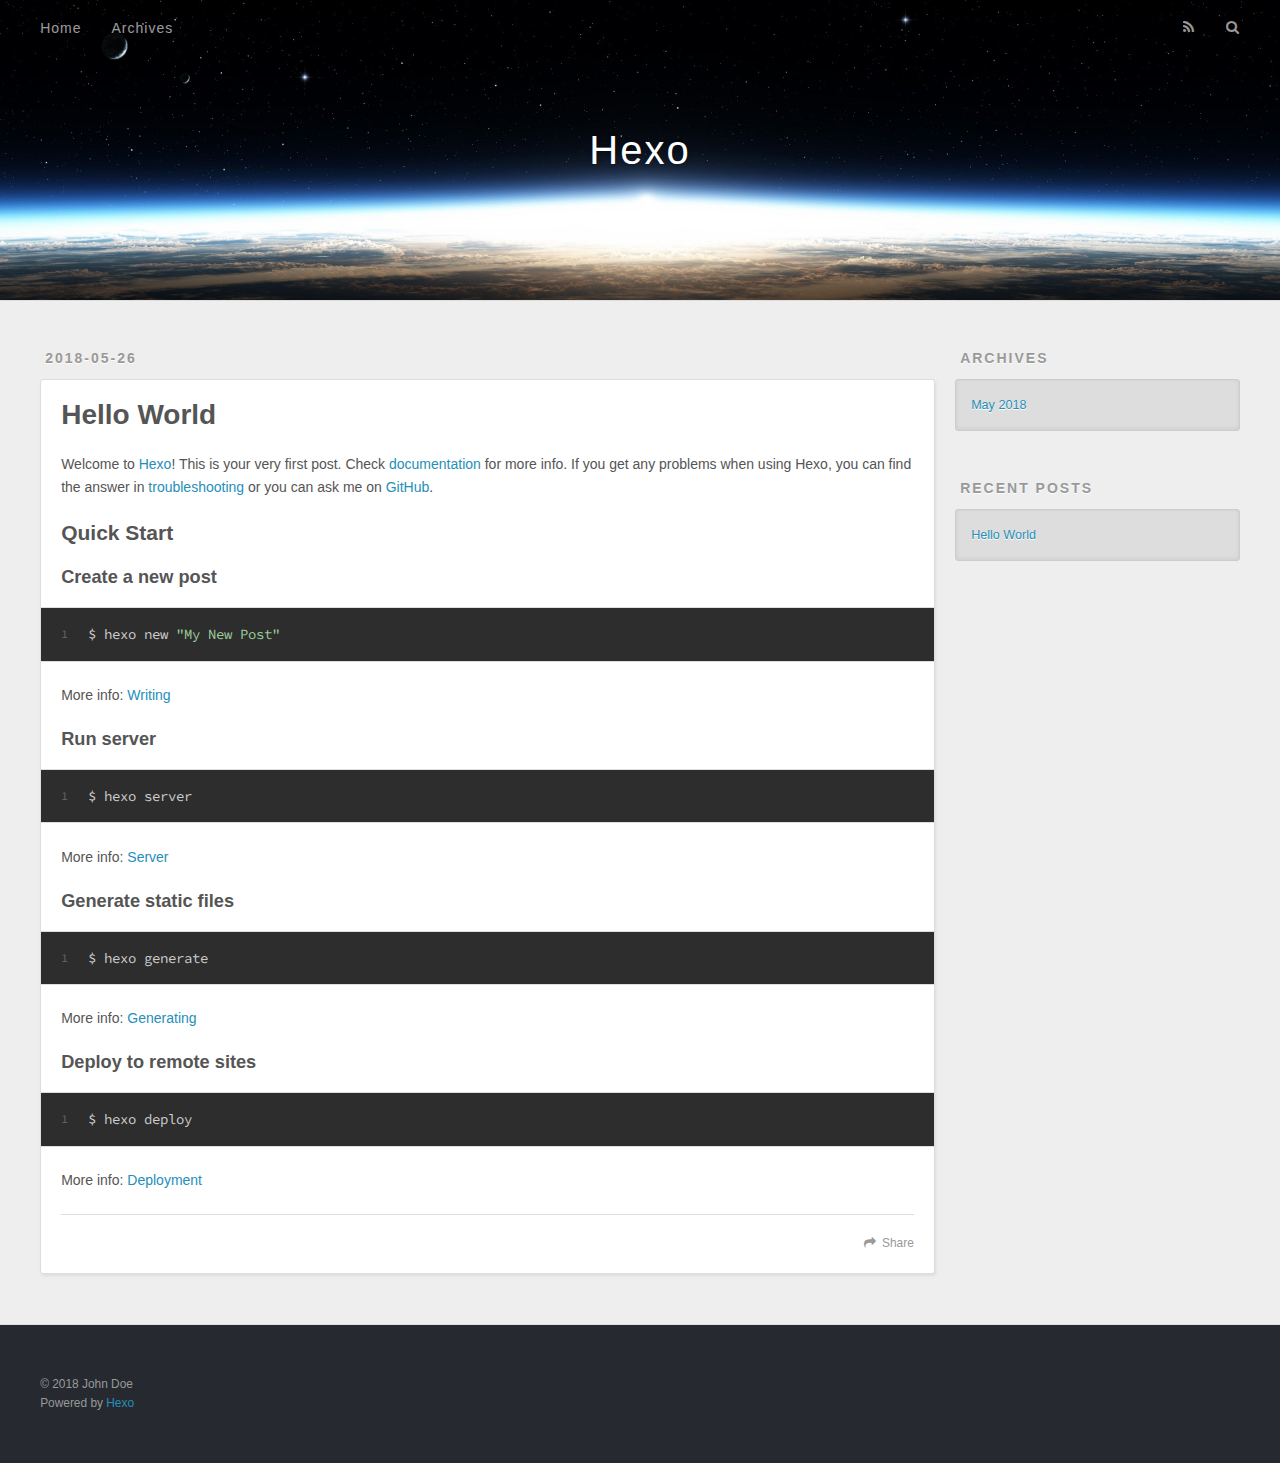
==== index.html @ f0fd04a6 "Site updated: 2018-05-26 12:28:32" ====
<!DOCTYPE html>
<html>
<head>
  <meta charset="utf-8">
  

  
  <title>Hexo</title>
  <meta name="viewport" content="width=device-width, initial-scale=1, maximum-scale=1">
  <meta property="og:type" content="website">
<meta property="og:title" content="Hexo">
<meta property="og:url" content="http://yoursite.com/index.html">
<meta property="og:site_name" content="Hexo">
<meta property="og:locale" content="default">
<meta name="twitter:card" content="summary">
<meta name="twitter:title" content="Hexo">
  
    <link rel="alternate" href="/atom.xml" title="Hexo" type="application/atom+xml">
  
  
    <link rel="icon" href="/favicon.png">
  
  
    <link href="//fonts.googleapis.com/css?family=Source+Code+Pro" rel="stylesheet" type="text/css">
  
  <link rel="stylesheet" href="/css/style.css">
</head>

<body>
  <div id="container">
    <div id="wrap">
      <header id="header">
  <div id="banner"></div>
  <div id="header-outer" class="outer">
    <div id="header-title" class="inner">
      <h1 id="logo-wrap">
        <a href="/" id="logo">Hexo</a>
      </h1>
      
    </div>
    <div id="header-inner" class="inner">
      <nav id="main-nav">
        <a id="main-nav-toggle" class="nav-icon"></a>
        
          <a class="main-nav-link" href="/">Home</a>
        
          <a class="main-nav-link" href="/archives">Archives</a>
        
      </nav>
      <nav id="sub-nav">
        
          <a id="nav-rss-link" class="nav-icon" href="/atom.xml" title="RSS Feed"></a>
        
        <a id="nav-search-btn" class="nav-icon" title="Search"></a>
      </nav>
      <div id="search-form-wrap">
        <form action="//google.com/search" method="get" accept-charset="UTF-8" class="search-form"><input type="search" name="q" class="search-form-input" placeholder="Search"><button type="submit" class="search-form-submit">&#xF002;</button><input type="hidden" name="sitesearch" value="http://yoursite.com"></form>
      </div>
    </div>
  </div>
</header>
      <div class="outer">
        <section id="main">
  
    <article id="post-hello-world" class="article article-type-post" itemscope itemprop="blogPost">
  <div class="article-meta">
    <a href="/2018/05/26/hello-world/" class="article-date">
  <time datetime="2018-05-26T02:41:13.609Z" itemprop="datePublished">2018-05-26</time>
</a>
    
  </div>
  <div class="article-inner">
    
    
      <header class="article-header">
        
  
    <h1 itemprop="name">
      <a class="article-title" href="/2018/05/26/hello-world/">Hello World</a>
    </h1>
  

      </header>
    
    <div class="article-entry" itemprop="articleBody">
      
        <p>Welcome to <a href="https://hexo.io/" target="_blank" rel="noopener">Hexo</a>! This is your very first post. Check <a href="https://hexo.io/docs/" target="_blank" rel="noopener">documentation</a> for more info. If you get any problems when using Hexo, you can find the answer in <a href="https://hexo.io/docs/troubleshooting.html" target="_blank" rel="noopener">troubleshooting</a> or you can ask me on <a href="https://github.com/hexojs/hexo/issues" target="_blank" rel="noopener">GitHub</a>.</p>
<h2 id="Quick-Start"><a href="#Quick-Start" class="headerlink" title="Quick Start"></a>Quick Start</h2><h3 id="Create-a-new-post"><a href="#Create-a-new-post" class="headerlink" title="Create a new post"></a>Create a new post</h3><figure class="highlight bash"><table><tr><td class="gutter"><pre><span class="line">1</span><br></pre></td><td class="code"><pre><span class="line">$ hexo new <span class="string">"My New Post"</span></span><br></pre></td></tr></table></figure>
<p>More info: <a href="https://hexo.io/docs/writing.html" target="_blank" rel="noopener">Writing</a></p>
<h3 id="Run-server"><a href="#Run-server" class="headerlink" title="Run server"></a>Run server</h3><figure class="highlight bash"><table><tr><td class="gutter"><pre><span class="line">1</span><br></pre></td><td class="code"><pre><span class="line">$ hexo server</span><br></pre></td></tr></table></figure>
<p>More info: <a href="https://hexo.io/docs/server.html" target="_blank" rel="noopener">Server</a></p>
<h3 id="Generate-static-files"><a href="#Generate-static-files" class="headerlink" title="Generate static files"></a>Generate static files</h3><figure class="highlight bash"><table><tr><td class="gutter"><pre><span class="line">1</span><br></pre></td><td class="code"><pre><span class="line">$ hexo generate</span><br></pre></td></tr></table></figure>
<p>More info: <a href="https://hexo.io/docs/generating.html" target="_blank" rel="noopener">Generating</a></p>
<h3 id="Deploy-to-remote-sites"><a href="#Deploy-to-remote-sites" class="headerlink" title="Deploy to remote sites"></a>Deploy to remote sites</h3><figure class="highlight bash"><table><tr><td class="gutter"><pre><span class="line">1</span><br></pre></td><td class="code"><pre><span class="line">$ hexo deploy</span><br></pre></td></tr></table></figure>
<p>More info: <a href="https://hexo.io/docs/deployment.html" target="_blank" rel="noopener">Deployment</a></p>

      
    </div>
    <footer class="article-footer">
      <a data-url="http://yoursite.com/2018/05/26/hello-world/" data-id="cjhmt2i170000ukl190pqzxhj" class="article-share-link">Share</a>
      
      
    </footer>
  </div>
  
</article>


  


</section>
        
          <aside id="sidebar">
  
    

  
    

  
    
  
    
  <div class="widget-wrap">
    <h3 class="widget-title">Archives</h3>
    <div class="widget">
      <ul class="archive-list"><li class="archive-list-item"><a class="archive-list-link" href="/archives/2018/05/">May 2018</a></li></ul>
    </div>
  </div>


  
    
  <div class="widget-wrap">
    <h3 class="widget-title">Recent Posts</h3>
    <div class="widget">
      <ul>
        
          <li>
            <a href="/2018/05/26/hello-world/">Hello World</a>
          </li>
        
      </ul>
    </div>
  </div>

  
</aside>
        
      </div>
      <footer id="footer">
  
  <div class="outer">
    <div id="footer-info" class="inner">
      &copy; 2018 John Doe<br>
      Powered by <a href="http://hexo.io/" target="_blank">Hexo</a>
    </div>
  </div>
</footer>
    </div>
    <nav id="mobile-nav">
  
    <a href="/" class="mobile-nav-link">Home</a>
  
    <a href="/archives" class="mobile-nav-link">Archives</a>
  
</nav>
    

<script src="//ajax.googleapis.com/ajax/libs/jquery/2.0.3/jquery.min.js"></script>


  <link rel="stylesheet" href="/fancybox/jquery.fancybox.css">
  <script src="/fancybox/jquery.fancybox.pack.js"></script>


<script src="/js/script.js"></script>



  </div>
</body>
</html>
---- css/style.css ----
body {
  width: 100%;
}
body:before,
body:after {
  content: "";
  display: table;
}
body:after {
  clear: both;
}
html,
body,
div,
span,
applet,
object,
iframe,
h1,
h2,
h3,
h4,
h5,
h6,
p,
blockquote,
pre,
a,
abbr,
acronym,
address,
big,
cite,
code,
del,
dfn,
em,
img,
ins,
kbd,
q,
s,
samp,
small,
strike,
strong,
sub,
sup,
tt,
var,
dl,
dt,
dd,
ol,
ul,
li,
fieldset,
form,
label,
legend,
table,
caption,
tbody,
tfoot,
thead,
tr,
th,
td {
  margin: 0;
  padding: 0;
  border: 0;
  outline: 0;
  font-weight: inherit;
  font-style: inherit;
  font-family: inherit;
  font-size: 100%;
  vertical-align: baseline;
}
body {
  line-height: 1;
  color: #000;
  background: #fff;
}
ol,
ul {
  list-style: none;
}
table {
  border-collapse: separate;
  border-spacing: 0;
  vertical-align: middle;
}
caption,
th,
td {
  text-align: left;
  font-weight: normal;
  vertical-align: middle;
}
a img {
  border: none;
}
input,
button {
  margin: 0;
  padding: 0;
}
input::-moz-focus-inner,
button::-moz-focus-inner {
  border: 0;
  padding: 0;
}
@font-face {
  font-family: FontAwesome;
  font-style: normal;
  font-weight: normal;
  src: url("fonts/fontawesome-webfont.eot?v=#4.0.3");
  src: url("fonts/fontawesome-webfont.eot?#iefix&v=#4.0.3") format("embedded-opentype"), url("fonts/fontawesome-webfont.woff?v=#4.0.3") format("woff"), url("fonts/fontawesome-webfont.ttf?v=#4.0.3") format("truetype"), url("fonts/fontawesome-webfont.svg#fontawesomeregular?v=#4.0.3") format("svg");
}
html,
body,
#container {
  height: 100%;
}
body {
  background: #eee;
  font: 14px -apple-system, BlinkMacSystemFont, "Segoe UI", "Roboto", "Oxygen", "Ubuntu", "Cantarell", "Fira Sans", "Droid Sans", "Helvetica Neue", sans-serif;
  -webkit-text-size-adjust: 100%;
}
.outer {
  max-width: 1220px;
  margin: 0 auto;
  padding: 0 20px;
}
.outer:before,
.outer:after {
  content: "";
  display: table;
}
.outer:after {
  clear: both;
}
.inner {
  display: inline;
  float: left;
  width: 98.33333333333333%;
  margin: 0 0.833333333333333%;
}
.left,
.alignleft {
  float: left;
}
.right,
.alignright {
  float: right;
}
.clear {
  clear: both;
}
#container {
  position: relative;
}
.mobile-nav-on {
  overflow: hidden;
}
#wrap {
  height: 100%;
  width: 100%;
  position: absolute;
  top: 0;
  left: 0;
  -webkit-transition: 0.2s ease-out;
  -moz-transition: 0.2s ease-out;
  -ms-transition: 0.2s ease-out;
  transition: 0.2s ease-out;
  z-index: 1;
  background: #eee;
}
.mobile-nav-on #wrap {
  left: 280px;
}
@media screen and (min-width: 768px) {
  #main {
    display: inline;
    float: left;
    width: 73.33333333333333%;
    margin: 0 0.833333333333333%;
  }
}
.article-date,
.article-category-link,
.archive-year,
.widget-title {
  text-decoration: none;
  text-transform: uppercase;
  letter-spacing: 2px;
  color: #999;
  margin-bottom: 1em;
  margin-left: 5px;
  line-height: 1em;
  text-shadow: 0 1px #fff;
  font-weight: bold;
}
.article-inner,
.archive-article-inner {
  background: #fff;
  -webkit-box-shadow: 1px 2px 3px #ddd;
  box-shadow: 1px 2px 3px #ddd;
  border: 1px solid #ddd;
  border-radius: 3px;
}
.article-entry h1,
.widget h1 {
  font-size: 2em;
}
.article-entry h2,
.widget h2 {
  font-size: 1.5em;
}
.article-entry h3,
.widget h3 {
  font-size: 1.3em;
}
.article-entry h4,
.widget h4 {
  font-size: 1.2em;
}
.article-entry h5,
.widget h5 {
  font-size: 1em;
}
.article-entry h6,
.widget h6 {
  font-size: 1em;
  color: #999;
}
.article-entry hr,
.widget hr {
  border: 1px dashed #ddd;
}
.article-entry strong,
.widget strong {
  font-weight: bold;
}
.article-entry em,
.widget em,
.article-entry cite,
.widget cite {
  font-style: italic;
}
.article-entry sup,
.widget sup,
.article-entry sub,
.widget sub {
  font-size: 0.75em;
  line-height: 0;
  position: relative;
  vertical-align: baseline;
}
.article-entry sup,
.widget sup {
  top: -0.5em;
}
.article-entry sub,
.widget sub {
  bottom: -0.2em;
}
.article-entry small,
.widget small {
  font-size: 0.85em;
}
.article-entry acronym,
.widget acronym,
.article-entry abbr,
.widget abbr {
  border-bottom: 1px dotted;
}
.article-entry ul,
.widget ul,
.article-entry ol,
.widget ol,
.article-entry dl,
.widget dl {
  margin: 0 20px;
  line-height: 1.6em;
}
.article-entry ul ul,
.widget ul ul,
.article-entry ol ul,
.widget ol ul,
.article-entry ul ol,
.widget ul ol,
.article-entry ol ol,
.widget ol ol {
  margin-top: 0;
  margin-bottom: 0;
}
.article-entry ul,
.widget ul {
  list-style: disc;
}
.article-entry ol,
.widget ol {
  list-style: decimal;
}
.article-entry dt,
.widget dt {
  font-weight: bold;
}
#header {
  height: 300px;
  position: relative;
  border-bottom: 1px solid #ddd;
}
#header:before,
#header:after {
  content: "";
  position: absolute;
  left: 0;
  right: 0;
  height: 40px;
}
#header:before {
  top: 0;
  background: -webkit-linear-gradient(rgba(0,0,0,0.2), transparent);
  background: -moz-linear-gradient(rgba(0,0,0,0.2), transparent);
  background: -ms-linear-gradient(rgba(0,0,0,0.2), transparent);
  background: linear-gradient(rgba(0,0,0,0.2), transparent);
}
#header:after {
  bottom: 0;
  background: -webkit-linear-gradient(transparent, rgba(0,0,0,0.2));
  background: -moz-linear-gradient(transparent, rgba(0,0,0,0.2));
  background: -ms-linear-gradient(transparent, rgba(0,0,0,0.2));
  background: linear-gradient(transparent, rgba(0,0,0,0.2));
}
#header-outer {
  height: 100%;
  position: relative;
}
#header-inner {
  position: relative;
  overflow: hidden;
}
#banner {
  position: absolute;
  top: 0;
  left: 0;
  width: 100%;
  height: 100%;
  background: url("images/banner.jpg") center #000;
  -webkit-background-size: cover;
  -moz-background-size: cover;
  background-size: cover;
  z-index: -1;
}
#header-title {
  text-align: center;
  height: 40px;
  position: absolute;
  top: 50%;
  left: 0;
  margin-top: -20px;
}
#logo,
#subtitle {
  text-decoration: none;
  color: #fff;
  font-weight: 300;
  text-shadow: 0 1px 4px rgba(0,0,0,0.3);
}
#logo {
  font-size: 40px;
  line-height: 40px;
  letter-spacing: 2px;
}
#subtitle {
  font-size: 16px;
  line-height: 16px;
  letter-spacing: 1px;
}
#subtitle-wrap {
  margin-top: 16px;
}
#main-nav {
  float: left;
  margin-left: -15px;
}
.nav-icon,
.main-nav-link {
  float: left;
  color: #fff;
  opacity: 0.6;
  text-decoration: none;
  text-shadow: 0 1px rgba(0,0,0,0.2);
  -webkit-transition: opacity 0.2s;
  -moz-transition: opacity 0.2s;
  -ms-transition: opacity 0.2s;
  transition: opacity 0.2s;
  display: block;
  padding: 20px 15px;
}
.nav-icon:hover,
.main-nav-link:hover {
  opacity: 1;
}
.nav-icon {
  font-family: FontAwesome;
  text-align: center;
  font-size: 14px;
  width: 14px;
  height: 14px;
  padding: 20px 15px;
  position: relative;
  cursor: pointer;
}
.main-nav-link {
  font-weight: 300;
  letter-spacing: 1px;
}
@media screen and (max-width: 479px) {
  .main-nav-link {
    display: none;
  }
}
#main-nav-toggle {
  display: none;
}
#main-nav-toggle:before {
  content: "\f0c9";
}
@media screen and (max-width: 479px) {
  #main-nav-toggle {
    display: block;
  }
}
#sub-nav {
  float: right;
  margin-right: -15px;
}
#nav-rss-link:before {
  content: "\f09e";
}
#nav-search-btn:before {
  content: "\f002";
}
#search-form-wrap {
  position: absolute;
  top: 15px;
  width: 150px;
  height: 30px;
  right: -150px;
  opacity: 0;
  -webkit-transition: 0.2s ease-out;
  -moz-transition: 0.2s ease-out;
  -ms-transition: 0.2s ease-out;
  transition: 0.2s ease-out;
}
#search-form-wrap.on {
  opacity: 1;
  right: 0;
}
@media screen and (max-width: 479px) {
  #search-form-wrap {
    width: 100%;
    right: -100%;
  }
}
.search-form {
  position: absolute;
  top: 0;
  left: 0;
  right: 0;
  background: #fff;
  padding: 5px 15px;
  border-radius: 15px;
  -webkit-box-shadow: 0 0 10px rgba(0,0,0,0.3);
  box-shadow: 0 0 10px rgba(0,0,0,0.3);
}
.search-form-input {
  border: none;
  background: none;
  color: #555;
  width: 100%;
  font: 13px -apple-system, BlinkMacSystemFont, "Segoe UI", "Roboto", "Oxygen", "Ubuntu", "Cantarell", "Fira Sans", "Droid Sans", "Helvetica Neue", sans-serif;
  outline: none;
}
.search-form-input::-webkit-search-results-decoration,
.search-form-input::-webkit-search-cancel-button {
  -webkit-appearance: none;
}
.search-form-submit {
  position: absolute;
  top: 50%;
  right: 10px;
  margin-top: -7px;
  font: 13px FontAwesome;
  border: none;
  background: none;
  color: #bbb;
  cursor: pointer;
}
.search-form-submit:hover,
.search-form-submit:focus {
  color: #777;
}
.article {
  margin: 50px 0;
}
.article-inner {
  overflow: hidden;
}
.article-meta:before,
.article-meta:after {
  content: "";
  display: table;
}
.article-meta:after {
  clear: both;
}
.article-date {
  float: left;
}
.article-category {
  float: left;
  line-height: 1em;
  color: #ccc;
  text-shadow: 0 1px #fff;
  margin-left: 8px;
}
.article-category:before {
  content: "\2022";
}
.article-category-link {
  margin: 0 12px 1em;
}
.article-header {
  padding: 20px 20px 0;
}
.article-title {
  text-decoration: none;
  font-size: 2em;
  font-weight: bold;
  color: #555;
  line-height: 1.1em;
  -webkit-transition: color 0.2s;
  -moz-transition: color 0.2s;
  -ms-transition: color 0.2s;
  transition: color 0.2s;
}
a.article-title:hover {
  color: #258fb8;
}
.article-entry {
  color: #555;
  padding: 0 20px;
}
.article-entry:before,
.article-entry:after {
  content: "";
  display: table;
}
.article-entry:after {
  clear: both;
}
.article-entry p,
.article-entry table {
  line-height: 1.6em;
  margin: 1.6em 0;
}
.article-entry h1,
.article-entry h2,
.article-entry h3,
.article-entry h4,
.article-entry h5,
.article-entry h6 {
  font-weight: bold;
}
.article-entry h1,
.article-entry h2,
.article-entry h3,
.article-entry h4,
.article-entry h5,
.article-entry h6 {
  line-height: 1.1em;
  margin: 1.1em 0;
}
.article-entry a {
  color: #258fb8;
  text-decoration: none;
}
.article-entry a:hover {
  text-decoration: underline;
}
.article-entry ul,
.article-entry ol,
.article-entry dl {
  margin-top: 1.6em;
  margin-bottom: 1.6em;
}
.article-entry img,
.article-entry video {
  max-width: 100%;
  height: auto;
  display: block;
  margin: auto;
}
.article-entry iframe {
  border: none;
}
.article-entry table {
  width: 100%;
  border-collapse: collapse;
  border-spacing: 0;
}
.article-entry th {
  font-weight: bold;
  border-bottom: 3px solid #ddd;
  padding-bottom: 0.5em;
}
.article-entry td {
  border-bottom: 1px solid #ddd;
  padding: 10px 0;
}
.article-entry blockquote {
  font-family: Georgia, "Times New Roman", serif;
  font-size: 1.4em;
  margin: 1.6em 20px;
  text-align: center;
}
.article-entry blockquote footer {
  font-size: 14px;
  margin: 1.6em 0;
  font-family: -apple-system, BlinkMacSystemFont, "Segoe UI", "Roboto", "Oxygen", "Ubuntu", "Cantarell", "Fira Sans", "Droid Sans", "Helvetica Neue", sans-serif;
}
.article-entry blockquote footer cite:before {
  content: "—";
  padding: 0 0.5em;
}
.article-entry .pullquote {
  text-align: left;
  width: 45%;
  margin: 0;
}
.article-entry .pullquote.left {
  margin-left: 0.5em;
  margin-right: 1em;
}
.article-entry .pullquote.right {
  margin-right: 0.5em;
  margin-left: 1em;
}
.article-entry .caption {
  color: #999;
  display: block;
  font-size: 0.9em;
  margin-top: 0.5em;
  position: relative;
  text-align: center;
}
.article-entry .video-container {
  position: relative;
  padding-top: 56.25%;
  height: 0;
  overflow: hidden;
}
.article-entry .video-container iframe,
.article-entry .video-container object,
.article-entry .video-container embed {
  position: absolute;
  top: 0;
  left: 0;
  width: 100%;
  height: 100%;
  margin-top: 0;
}
.article-more-link a {
  display: inline-block;
  line-height: 1em;
  padding: 6px 15px;
  border-radius: 15px;
  background: #eee;
  color: #999;
  text-shadow: 0 1px #fff;
  text-decoration: none;
}
.article-more-link a:hover {
  background: #258fb8;
  color: #fff;
  text-decoration: none;
  text-shadow: 0 1px #1e7293;
}
.article-footer {
  font-size: 0.85em;
  line-height: 1.6em;
  border-top: 1px solid #ddd;
  padding-top: 1.6em;
  margin: 0 20px 20px;
}
.article-footer:before,
.article-footer:after {
  content: "";
  display: table;
}
.article-footer:after {
  clear: both;
}
.article-footer a {
  color: #999;
  text-decoration: none;
}
.article-footer a:hover {
  color: #555;
}
.article-tag-list-item {
  float: left;
  margin-right: 10px;
}
.article-tag-list-link:before {
  content: "#";
}
.article-comment-link {
  float: right;
}
.article-comment-link:before {
  content: "\f075";
  font-family: FontAwesome;
  padding-right: 8px;
}
.article-share-link {
  cursor: pointer;
  float: right;
  margin-left: 20px;
}
.article-share-link:before {
  content: "\f064";
  font-family: FontAwesome;
  padding-right: 6px;
}
#article-nav {
  position: relative;
}
#article-nav:before,
#article-nav:after {
  content: "";
  display: table;
}
#article-nav:after {
  clear: both;
}
@media screen and (min-width: 768px) {
  #article-nav {
    margin: 50px 0;
  }
  #article-nav:before {
    width: 8px;
    height: 8px;
    position: absolute;
    top: 50%;
    left: 50%;
    margin-top: -4px;
    margin-left: -4px;
    content: "";
    border-radius: 50%;
    background: #ddd;
    -webkit-box-shadow: 0 1px 2px #fff;
    box-shadow: 0 1px 2px #fff;
  }
}
.article-nav-link-wrap {
  text-decoration: none;
  text-shadow: 0 1px #fff;
  color: #999;
  -webkit-box-sizing: border-box;
  -moz-box-sizing: border-box;
  box-sizing: border-box;
  margin-top: 50px;
  text-align: center;
  display: block;
}
.article-nav-link-wrap:hover {
  color: #555;
}
@media screen and (min-width: 768px) {
  .article-nav-link-wrap {
    width: 50%;
    margin-top: 0;
  }
}
@media screen and (min-width: 768px) {
  #article-nav-newer {
    float: left;
    text-align: right;
    padding-right: 20px;
  }
}
@media screen and (min-width: 768px) {
  #article-nav-older {
    float: right;
    text-align: left;
    padding-left: 20px;
  }
}
.article-nav-caption {
  text-transform: uppercase;
  letter-spacing: 2px;
  color: #ddd;
  line-height: 1em;
  font-weight: bold;
}
#article-nav-newer .article-nav-caption {
  margin-right: -2px;
}
.article-nav-title {
  font-size: 0.85em;
  line-height: 1.6em;
  margin-top: 0.5em;
}
.article-share-box {
  position: absolute;
  display: none;
  background: #fff;
  -webkit-box-shadow: 1px 2px 10px rgba(0,0,0,0.2);
  box-shadow: 1px 2px 10px rgba(0,0,0,0.2);
  border-radius: 3px;
  margin-left: -145px;
  overflow: hidden;
  z-index: 1;
}
.article-share-box.on {
  display: block;
}
.article-share-input {
  width: 100%;
  background: none;
  -webkit-box-sizing: border-box;
  -moz-box-sizing: border-box;
  box-sizing: border-box;
  font: 14px -apple-system, BlinkMacSystemFont, "Segoe UI", "Roboto", "Oxygen", "Ubuntu", "Cantarell", "Fira Sans", "Droid Sans", "Helvetica Neue", sans-serif;
  padding: 0 15px;
  color: #555;
  outline: none;
  border: 1px solid #ddd;
  border-radius: 3px 3px 0 0;
  height: 36px;
  line-height: 36px;
}
.article-share-links {
  background: #eee;
}
.article-share-links:before,
.article-share-links:after {
  content: "";
  display: table;
}
.article-share-links:after {
  clear: both;
}
.article-share-twitter,
.article-share-facebook,
.article-share-pinterest,
.article-share-google {
  width: 50px;
  height: 36px;
  display: block;
  float: left;
  position: relative;
  color: #999;
  text-shadow: 0 1px #fff;
}
.article-share-twitter:before,
.article-share-facebook:before,
.article-share-pinterest:before,
.article-share-google:before {
  font-size: 20px;
  font-family: FontAwesome;
  width: 20px;
  height: 20px;
  position: absolute;
  top: 50%;
  left: 50%;
  margin-top: -10px;
  margin-left: -10px;
  text-align: center;
}
.article-share-twitter:hover,
.article-share-facebook:hover,
.article-share-pinterest:hover,
.article-share-google:hover {
  color: #fff;
}
.article-share-twitter:before {
  content: "\f099";
}
.article-share-twitter:hover {
  background: #00aced;
  text-shadow: 0 1px #008abe;
}
.article-share-facebook:before {
  content: "\f09a";
}
.article-share-facebook:hover {
  background: #3b5998;
  text-shadow: 0 1px #2f477a;
}
.article-share-pinterest:before {
  content: "\f0d2";
}
.article-share-pinterest:hover {
  background: #cb2027;
  text-shadow: 0 1px #a21a1f;
}
.article-share-google:before {
  content: "\f0d5";
}
.article-share-google:hover {
  background: #dd4b39;
  text-shadow: 0 1px #be3221;
}
.article-gallery {
  background: #000;
  position: relative;
}
.article-gallery-photos {
  position: relative;
  overflow: hidden;
}
.article-gallery-img {
  display: none;
  max-width: 100%;
}
.article-gallery-img:first-child {
  display: block;
}
.article-gallery-img.loaded {
  position: absolute;
  display: block;
}
.article-gallery-img img {
  display: block;
  max-width: 100%;
  margin: 0 auto;
}
#comments {
  background: #fff;
  -webkit-box-shadow: 1px 2px 3px #ddd;
  box-shadow: 1px 2px 3px #ddd;
  padding: 20px;
  border: 1px solid #ddd;
  border-radius: 3px;
  margin: 50px 0;
}
#comments a {
  color: #258fb8;
}
.archives-wrap {
  margin: 50px 0;
}
.archives:before,
.archives:after {
  content: "";
  display: table;
}
.archives:after {
  clear: both;
}
.archive-year-wrap {
  margin-bottom: 1em;
}
.archives {
  -webkit-column-gap: 10px;
  -moz-column-gap: 10px;
  column-gap: 10px;
}
@media screen and (min-width: 480px) and (max-width: 767px) {
  .archives {
    -webkit-column-count: 2;
    -moz-column-count: 2;
    column-count: 2;
  }
}
@media screen and (min-width: 768px) {
  .archives {
    -webkit-column-count: 3;
    -moz-column-count: 3;
    column-count: 3;
  }
}
.archive-article {
  -webkit-column-break-inside: avoid;
  page-break-inside: avoid;
  overflow: hidden;
  break-inside: avoid-column;
}
.archive-article-inner {
  padding: 10px;
  margin-bottom: 15px;
}
.archive-article-title {
  text-decoration: none;
  font-weight: bold;
  color: #555;
  -webkit-transition: color 0.2s;
  -moz-transition: color 0.2s;
  -ms-transition: color 0.2s;
  transition: color 0.2s;
  line-height: 1.6em;
}
.archive-article-title:hover {
  color: #258fb8;
}
.archive-article-footer {
  margin-top: 1em;
}
.archive-article-date {
  color: #999;
  text-decoration: none;
  font-size: 0.85em;
  line-height: 1em;
  margin-bottom: 0.5em;
  display: block;
}
#page-nav {
  margin: 50px auto;
  background: #fff;
  -webkit-box-shadow: 1px 2px 3px #ddd;
  box-shadow: 1px 2px 3px #ddd;
  border: 1px solid #ddd;
  border-radius: 3px;
  text-align: center;
  color: #999;
  overflow: hidden;
}
#page-nav:before,
#page-nav:after {
  content: "";
  display: table;
}
#page-nav:after {
  clear: both;
}
#page-nav a,
#page-nav span {
  padding: 10px 20px;
  line-height: 1;
  height: 2ex;
}
#page-nav a {
  color: #999;
  text-decoration: none;
}
#page-nav a:hover {
  background: #999;
  color: #fff;
}
#page-nav .prev {
  float: left;
}
#page-nav .next {
  float: right;
}
#page-nav .page-number {
  display: inline-block;
}
@media screen and (max-width: 479px) {
  #page-nav .page-number {
    display: none;
  }
}
#page-nav .current {
  color: #555;
  font-weight: bold;
}
#page-nav .space {
  color: #ddd;
}
#footer {
  background: #262a30;
  padding: 50px 0;
  border-top: 1px solid #ddd;
  color: #999;
}
#footer a {
  color: #258fb8;
  text-decoration: none;
}
#footer a:hover {
  text-decoration: underline;
}
#footer-info {
  line-height: 1.6em;
  font-size: 0.85em;
}
.article-entry pre,
.article-entry .highlight {
  background: #2d2d2d;
  margin: 0 -20px;
  padding: 15px 20px;
  border-style: solid;
  border-color: #ddd;
  border-width: 1px 0;
  overflow: auto;
  color: #ccc;
  line-height: 22.400000000000002px;
}
.article-entry .highlight .gutter pre,
.article-entry .gist .gist-file .gist-data .line-numbers {
  color: #666;
  font-size: 0.85em;
}
.article-entry pre,
.article-entry code {
  font-family: "Source Code Pro", Consolas, Monaco, Menlo, Consolas, monospace;
}
.article-entry code {
  background: #eee;
  text-shadow: 0 1px #fff;
  padding: 0 0.3em;
}
.article-entry pre code {
  background: none;
  text-shadow: none;
  padding: 0;
}
.article-entry .highlight pre {
  border: none;
  margin: 0;
  padding: 0;
}
.article-entry .highlight table {
  margin: 0;
  width: auto;
}
.article-entry .highlight td {
  border: none;
  padding: 0;
}
.article-entry .highlight figcaption {
  font-size: 0.85em;
  color: #999;
  line-height: 1em;
  margin-bottom: 1em;
}
.article-entry .highlight figcaption:before,
.article-entry .highlight figcaption:after {
  content: "";
  display: table;
}
.article-entry .highlight figcaption:after {
  clear: both;
}
.article-entry .highlight figcaption a {
  float: right;
}
.article-entry .highlight .gutter pre {
  text-align: right;
  padding-right: 20px;
}
.article-entry .highlight .line {
  height: 22.400000000000002px;
}
.article-entry .highlight .line.marked {
  background: #515151;
}
.article-entry .gist {
  margin: 0 -20px;
  border-style: solid;
  border-color: #ddd;
  border-width: 1px 0;
  background: #2d2d2d;
  padding: 15px 20px 15px 0;
}
.article-entry .gist .gist-file {
  border: none;
  font-family: "Source Code Pro", Consolas, Monaco, Menlo, Consolas, monospace;
  margin: 0;
}
.article-entry .gist .gist-file .gist-data {
  background: none;
  border: none;
}
.article-entry .gist .gist-file .gist-data .line-numbers {
  background: none;
  border: none;
  padding: 0 20px 0 0;
}
.article-entry .gist .gist-file .gist-data .line-data {
  padding: 0 !important;
}
.article-entry .gist .gist-file .highlight {
  margin: 0;
  padding: 0;
  border: none;
}
.article-entry .gist .gist-file .gist-meta {
  background: #2d2d2d;
  color: #999;
  font: 0.85em -apple-system, BlinkMacSystemFont, "Segoe UI", "Roboto", "Oxygen", "Ubuntu", "Cantarell", "Fira Sans", "Droid Sans", "Helvetica Neue", sans-serif;
  text-shadow: 0 0;
  padding: 0;
  margin-top: 1em;
  margin-left: 20px;
}
.article-entry .gist .gist-file .gist-meta a {
  color: #258fb8;
  font-weight: normal;
}
.article-entry .gist .gist-file .gist-meta a:hover {
  text-decoration: underline;
}
pre .comment,
pre .title {
  color: #999;
}
pre .variable,
pre .attribute,
pre .tag,
pre .regexp,
pre .ruby .constant,
pre .xml .tag .title,
pre .xml .pi,
pre .xml .doctype,
pre .html .doctype,
pre .css .id,
pre .css .class,
pre .css .pseudo {
  color: #f2777a;
}
pre .number,
pre .preprocessor,
pre .built_in,
pre .literal,
pre .params,
pre .constant {
  color: #f99157;
}
pre .class,
pre .ruby .class .title,
pre .css .rules .attribute {
  color: #9c9;
}
pre .string,
pre .value,
pre .inheritance,
pre .header,
pre .ruby .symbol,
pre .xml .cdata {
  color: #9c9;
}
pre .css .hexcolor {
  color: #6cc;
}
pre .function,
pre .python .decorator,
pre .python .title,
pre .ruby .function .title,
pre .ruby .title .keyword,
pre .perl .sub,
pre .javascript .title,
pre .coffeescript .title {
  color: #69c;
}
pre .keyword,
pre .javascript .function {
  color: #c9c;
}
@media screen and (max-width: 479px) {
  #mobile-nav {
    position: absolute;
    top: 0;
    left: 0;
    width: 280px;
    height: 100%;
    background: #191919;
    border-right: 1px solid #fff;
  }
}
@media screen and (max-width: 479px) {
  .mobile-nav-link {
    display: block;
    color: #999;
    text-decoration: none;
    padding: 15px 20px;
    font-weight: bold;
  }
  .mobile-nav-link:hover {
    color: #fff;
  }
}
@media screen and (min-width: 768px) {
  #sidebar {
    display: inline;
    float: left;
    width: 23.333333333333332%;
    margin: 0 0.833333333333333%;
  }
}
.widget-wrap {
  margin: 50px 0;
}
.widget {
  color: #777;
  text-shadow: 0 1px #fff;
  background: #ddd;
  -webkit-box-shadow: 0 -1px 4px #ccc inset;
  box-shadow: 0 -1px 4px #ccc inset;
  border: 1px solid #ccc;
  padding: 15px;
  border-radius: 3px;
}
.widget a {
  color: #258fb8;
  text-decoration: none;
}
.widget a:hover {
  text-decoration: underline;
}
.widget ul ul,
.widget ol ul,
.widget dl ul,
.widget ul ol,
.widget ol ol,
.widget dl ol,
.widget ul dl,
.widget ol dl,
.widget dl dl {
  margin-left: 15px;
  list-style: disc;
}
.widget {
  line-height: 1.6em;
  word-wrap: break-word;
  font-size: 0.9em;
}
.widget ul,
.widget ol {
  list-style: none;
  margin: 0;
}
.widget ul ul,
.widget ol ul,
.widget ul ol,
.widget ol ol {
  margin: 0 20px;
}
.widget ul ul,
.widget ol ul {
  list-style: disc;
}
.widget ul ol,
.widget ol ol {
  list-style: decimal;
}
.category-list-count,
.tag-list-count,
.archive-list-count {
  padding-left: 5px;
  color: #999;
  font-size: 0.85em;
}
.category-list-count:before,
.tag-list-count:before,
.archive-list-count:before {
  content: "(";
}
.category-list-count:after,
.tag-list-count:after,
.archive-list-count:after {
  content: ")";
}
.tagcloud a {
  margin-right: 5px;
  display: inline-block;
}
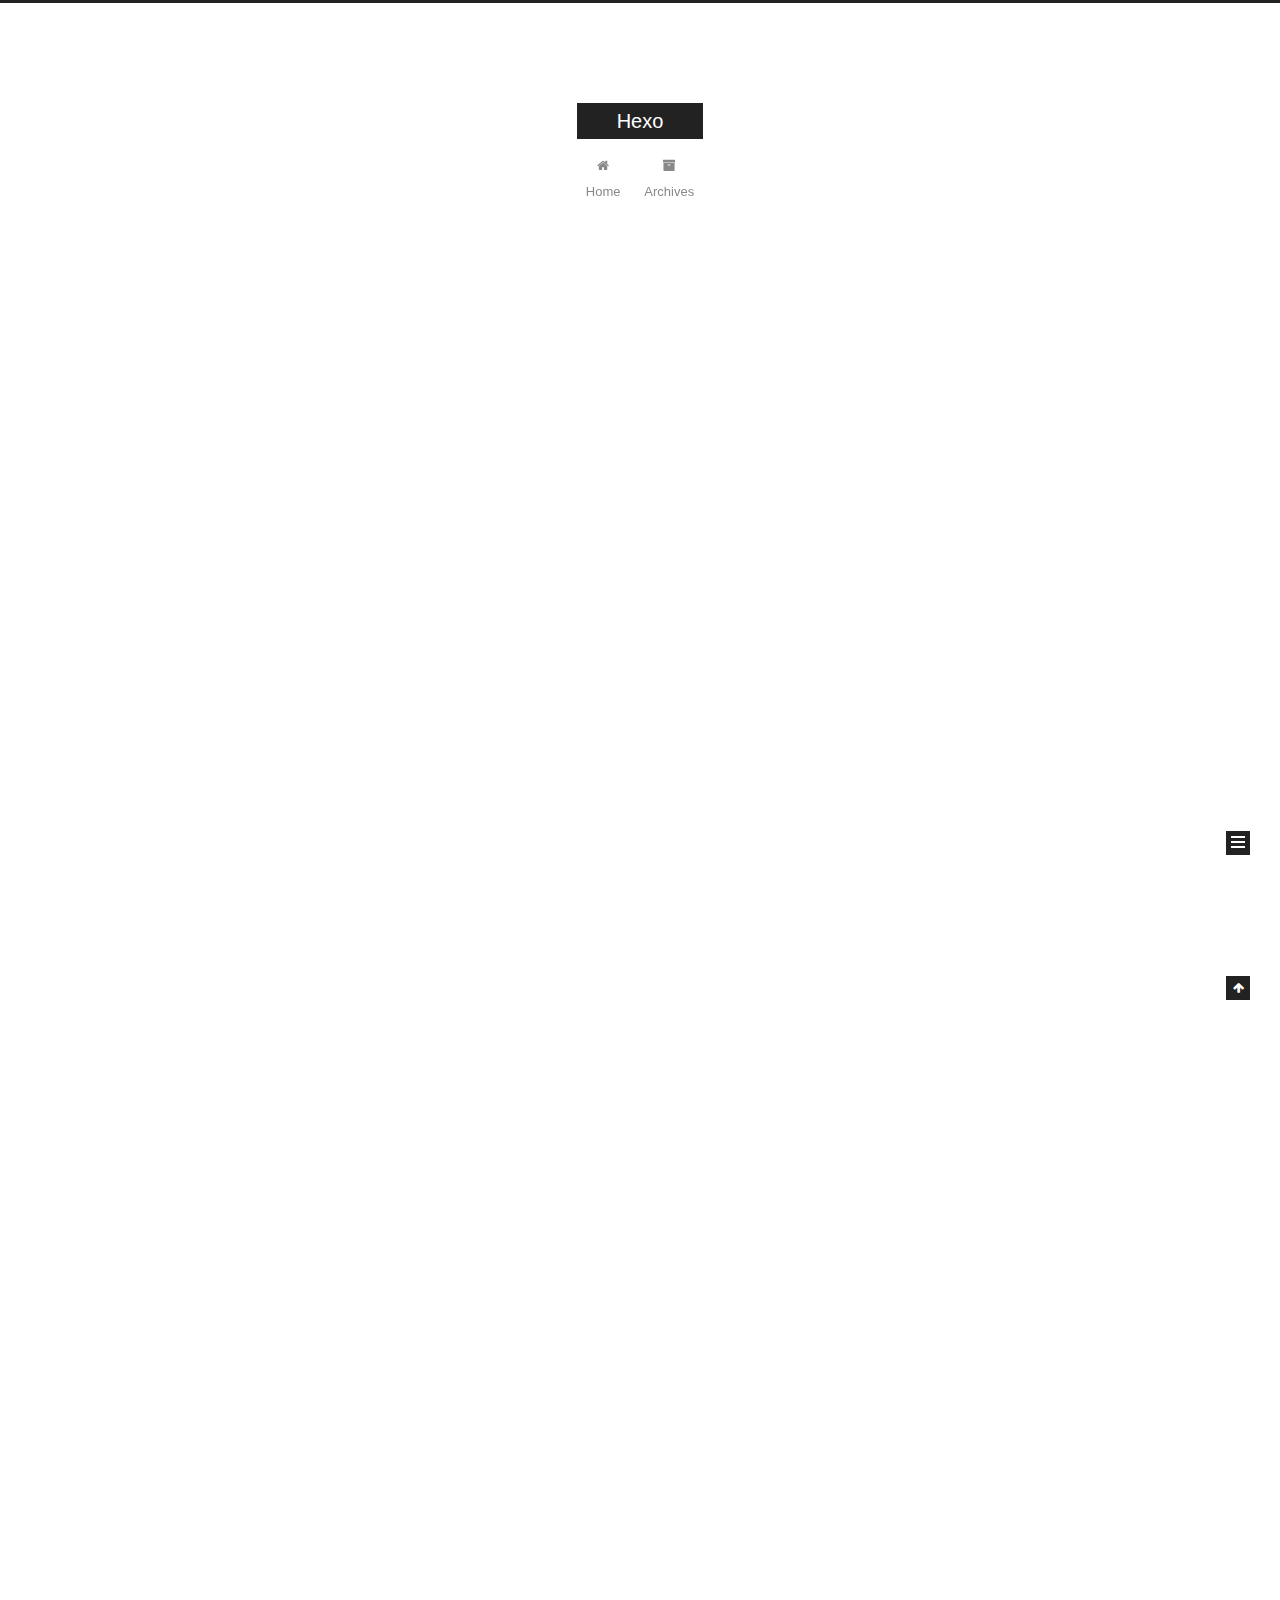
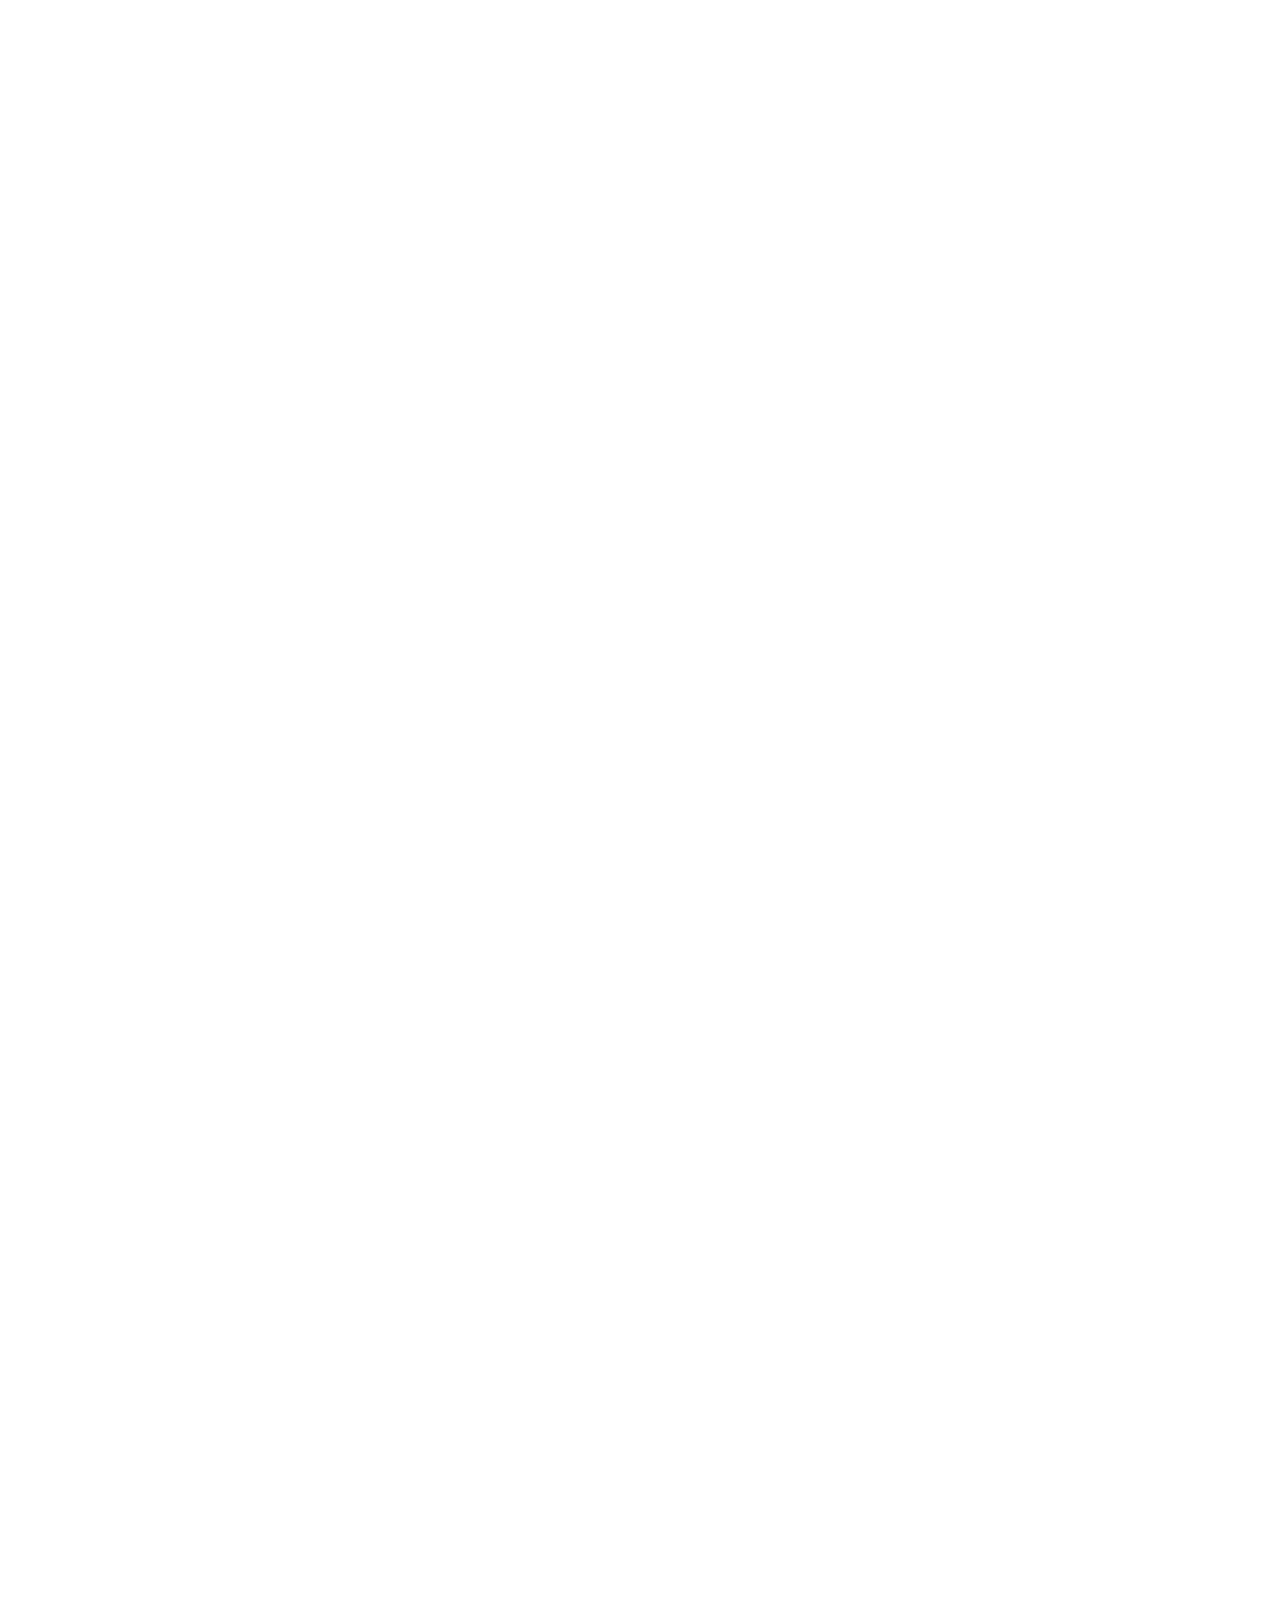
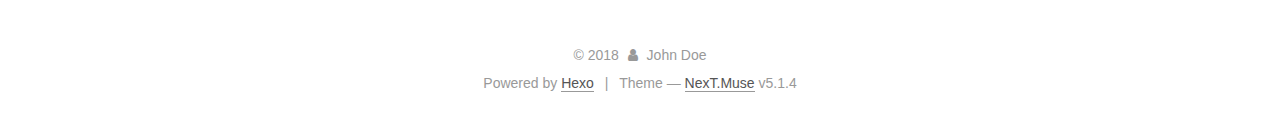
==== commit efe0adf3: "Site updated: 2018-05-26 13:30:49" ====
--- a/index.html
+++ b/index.html
@@ -1,90 +1,472 @@
 <!DOCTYPE html>
-<html>
+
+
+
+  
+
+
+<html class="theme-next muse use-motion" lang="">
 <head>
-  <meta charset="utf-8">
-  
-
-  
-  <title>Hexo</title>
-  <meta name="viewport" content="width=device-width, initial-scale=1, maximum-scale=1">
-  <meta property="og:type" content="website">
+  <meta charset="UTF-8"/>
+<meta http-equiv="X-UA-Compatible" content="IE=edge" />
+<meta name="viewport" content="width=device-width, initial-scale=1, maximum-scale=1"/>
+<meta name="theme-color" content="#222">
+
+
+
+
+
+
+
+
+
+<meta http-equiv="Cache-Control" content="no-transform" />
+<meta http-equiv="Cache-Control" content="no-siteapp" />
+
+
+
+
+
+
+
+
+
+
+
+
+
+
+
+
+  
+  
+  <link href="/lib/fancybox/source/jquery.fancybox.css?v=2.1.5" rel="stylesheet" type="text/css" />
+
+
+
+
+
+
+
+<link href="/lib/font-awesome/css/font-awesome.min.css?v=4.6.2" rel="stylesheet" type="text/css" />
+
+<link href="/css/main.css?v=5.1.4" rel="stylesheet" type="text/css" />
+
+
+  <link rel="apple-touch-icon" sizes="180x180" href="/images/apple-touch-icon-next.png?v=5.1.4">
+
+
+  <link rel="icon" type="image/png" sizes="32x32" href="/images/favicon-32x32-next.png?v=5.1.4">
+
+
+  <link rel="icon" type="image/png" sizes="16x16" href="/images/favicon-16x16-next.png?v=5.1.4">
+
+
+  <link rel="mask-icon" href="/images/logo.svg?v=5.1.4" color="#222">
+
+
+
+
+
+  <meta name="keywords" content="Hexo, NexT" />
+
+
+
+
+
+
+
+
+
+
+<meta property="og:type" content="website">
 <meta property="og:title" content="Hexo">
 <meta property="og:url" content="http://yoursite.com/index.html">
 <meta property="og:site_name" content="Hexo">
 <meta property="og:locale" content="default">
 <meta name="twitter:card" content="summary">
 <meta name="twitter:title" content="Hexo">
-  
-    <link rel="alternate" href="/atom.xml" title="Hexo" type="application/atom+xml">
-  
-  
-    <link rel="icon" href="/favicon.png">
-  
-  
-    <link href="//fonts.googleapis.com/css?family=Source+Code+Pro" rel="stylesheet" type="text/css">
-  
-  <link rel="stylesheet" href="/css/style.css">
+
+
+
+<script type="text/javascript" id="hexo.configurations">
+  var NexT = window.NexT || {};
+  var CONFIG = {
+    root: '/',
+    scheme: 'Muse',
+    version: '5.1.4',
+    sidebar: {"position":"left","display":"post","offset":12,"b2t":false,"scrollpercent":false,"onmobile":false},
+    fancybox: true,
+    tabs: true,
+    motion: {"enable":true,"async":false,"transition":{"post_block":"fadeIn","post_header":"slideDownIn","post_body":"slideDownIn","coll_header":"slideLeftIn","sidebar":"slideUpIn"}},
+    duoshuo: {
+      userId: '0',
+      author: 'Author'
+    },
+    algolia: {
+      applicationID: '',
+      apiKey: '',
+      indexName: '',
+      hits: {"per_page":10},
+      labels: {"input_placeholder":"Search for Posts","hits_empty":"We didn't find any results for the search: ${query}","hits_stats":"${hits} results found in ${time} ms"}
+    }
+  };
+</script>
+
+
+
+  <link rel="canonical" href="http://yoursite.com/"/>
+
+
+
+
+
+  <title>Hexo</title>
+  
+
+
+
+
+
+
+
+
 </head>
 
-<body>
-  <div id="container">
-    <div id="wrap">
-      <header id="header">
-  <div id="banner"></div>
-  <div id="header-outer" class="outer">
-    <div id="header-title" class="inner">
-      <h1 id="logo-wrap">
-        <a href="/" id="logo">Hexo</a>
-      </h1>
-      
+<body itemscope itemtype="http://schema.org/WebPage" lang="default">
+
+  
+  
+    
+  
+
+  <div class="container sidebar-position-left 
+  page-home">
+    <div class="headband"></div>
+
+    <header id="header" class="header" itemscope itemtype="http://schema.org/WPHeader">
+      <div class="header-inner"><div class="site-brand-wrapper">
+  <div class="site-meta ">
+    
+
+    <div class="custom-logo-site-title">
+      <a href="/"  class="brand" rel="start">
+        <span class="logo-line-before"><i></i></span>
+        <span class="site-title">Hexo</span>
+        <span class="logo-line-after"><i></i></span>
+      </a>
     </div>
-    <div id="header-inner" class="inner">
-      <nav id="main-nav">
-        <a id="main-nav-toggle" class="nav-icon"></a>
-        
-          <a class="main-nav-link" href="/">Home</a>
-        
-          <a class="main-nav-link" href="/archives">Archives</a>
-        
-      </nav>
-      <nav id="sub-nav">
-        
-          <a id="nav-rss-link" class="nav-icon" href="/atom.xml" title="RSS Feed"></a>
-        
-        <a id="nav-search-btn" class="nav-icon" title="Search"></a>
-      </nav>
-      <div id="search-form-wrap">
-        <form action="//google.com/search" method="get" accept-charset="UTF-8" class="search-form"><input type="search" name="q" class="search-form-input" placeholder="Search"><button type="submit" class="search-form-submit">&#xF002;</button><input type="hidden" name="sitesearch" value="http://yoursite.com"></form>
-      </div>
+      
+        <p class="site-subtitle"></p>
+      
+  </div>
+
+  <div class="site-nav-toggle">
+    <button>
+      <span class="btn-bar"></span>
+      <span class="btn-bar"></span>
+      <span class="btn-bar"></span>
+    </button>
+  </div>
+</div>
+
+<nav class="site-nav">
+  
+
+  
+    <ul id="menu" class="menu">
+      
+        
+        <li class="menu-item menu-item-home">
+          <a href="/" rel="section">
+            
+              <i class="menu-item-icon fa fa-fw fa-home"></i> <br />
+            
+            Home
+          </a>
+        </li>
+      
+        
+        <li class="menu-item menu-item-archives">
+          <a href="/archives/" rel="section">
+            
+              <i class="menu-item-icon fa fa-fw fa-archive"></i> <br />
+            
+            Archives
+          </a>
+        </li>
+      
+
+      
+    </ul>
+  
+
+  
+</nav>
+
+
+
+ </div>
+    </header>
+
+    <main id="main" class="main">
+      <div class="main-inner">
+        <div class="content-wrap">
+          <div id="content" class="content">
+            
+  <section id="posts" class="posts-expand">
+    
+      
+
+  
+
+  
+  
+  
+
+  <article class="post post-type-normal" itemscope itemtype="http://schema.org/Article">
+  
+  
+  
+  <div class="post-block">
+    <link itemprop="mainEntityOfPage" href="http://yoursite.com/2018/05/26/和路灯验收安排/">
+
+    <span hidden itemprop="author" itemscope itemtype="http://schema.org/Person">
+      <meta itemprop="name" content="John Doe">
+      <meta itemprop="description" content="">
+      <meta itemprop="image" content="/images/avatar.gif">
+    </span>
+
+    <span hidden itemprop="publisher" itemscope itemtype="http://schema.org/Organization">
+      <meta itemprop="name" content="Hexo">
+    </span>
+
+    
+      <header class="post-header">
+
+        
+        
+          <h1 class="post-title" itemprop="name headline">
+                
+                <a class="post-title-link" href="/2018/05/26/和路灯验收安排/" itemprop="url">和路灯验收安排</a></h1>
+        
+
+        <div class="post-meta">
+          <span class="post-time">
+            
+              <span class="post-meta-item-icon">
+                <i class="fa fa-calendar-o"></i>
+              </span>
+              
+                <span class="post-meta-item-text">Posted on</span>
+              
+              <time title="Post created" itemprop="dateCreated datePublished" datetime="2018-05-26T12:44:38+08:00">
+                2018-05-26
+              </time>
+            
+
+            
+
+            
+          </span>
+
+          
+
+          
+            
+          
+
+          
+          
+
+          
+
+          
+
+          
+
+        </div>
+      </header>
+    
+
+    
+    
+    
+    <div class="post-body" itemprop="articleBody">
+
+      
+      
+
+      
+        
+          
+            <h1 id="和路灯验收安排"><a href="#和路灯验收安排" class="headerlink" title="和路灯验收安排"></a>和路灯验收安排</h1><h2 id="进度更新（重要）"><a href="#进度更新（重要）" class="headerlink" title="进度更新（重要）"></a>进度更新（重要）</h2><p>原定5.24至5.31项目验收，目前已明确无法在原定日期验收，预计下周安排验收，具体时间未定，我会继续跟进项目进度。<br>延期一周，5.31提测</p>
+<h2 id="人员分配"><a href="#人员分配" class="headerlink" title="人员分配"></a>人员分配</h2><ul>
+<li>小粉（274）：告警管理（42），工单管理（80），数据报表（114），日志中心（38）</li>
+<li>自玲（214）：运营管理（170），运行监控（44）</li>
+<li>吕超（215）：登录（29），系统设置（186）</li>
+<li>周晓阳（40）：首页（40）</li>
+<li>注：括号内为用例数</li>
+</ul>
+<h2 id="用例位置"><a href="#用例位置" class="headerlink" title="用例位置"></a>用例位置</h2><ul>
+<li>文件存放在SVN，每个人只需要执行自己名下的用例</li>
+<li><a href="svn://223.105.5.133:65133/和路灯项目/5-测试用例/第一次提测用例执行跟踪" target="_blank" rel="noopener">svn://223.105.5.133:65133/和路灯项目/5-测试用例/第一次提测用例执行跟踪</a></li>
+<li>规范用例的执行结果为5种状态：pass，fail，blocked，notest，untest<ul>
+<li>untest：未执行，所有用例的初始状态</li>
+<li>pass：用例执行通过</li>
+<li>fail：用例执行不通过，需要标注对应bug</li>
+<li>blocked：用例被阻塞，无法执行</li>
+<li>notest：用例错误，需求更改或功能删减导致用例无法执行</li>
+</ul>
+</li>
+</ul>
+<h2 id="环境信息"><a href="#环境信息" class="headerlink" title="环境信息"></a>环境信息</h2><ul>
+<li style="list-style: none"><input type="checkbox"> 测试开始前需获取数据库连接</li>
+<li style="list-style: none"><input type="checkbox"> 测试开始前需获取服务器信息</li>
+</ul>
+<h2 id="测试设备"><a href="#测试设备" class="headerlink" title="测试设备"></a>测试设备</h2><ul>
+<li style="list-style: none"><input type="checkbox"> 搞清楚有几个设备，单灯控制器，双灯控制器，其他类型总控控制器，都有没有 @周晓阳</li>
+</ul>
+<h2 id="测试安排"><a href="#测试安排" class="headerlink" title="测试安排"></a>测试安排</h2><ol>
+<li>初始化数据库，超管登录系统，检查所有的页面空值，能否正常显示，<strong>优先执行空值检查的用例</strong></li>
+<li>空值检查完成后，创建项目+绑定设备，创建机构+角色+用户，开始执行其他用例。</li>
+</ol>
+<h2 id="测试策略"><a href="#测试策略" class="headerlink" title="测试策略"></a>测试策略</h2><ul>
+<li>首要关注用户正常使用场景</li>
+<li>保证Story被完全覆盖，Story为抽象出来的重要用户场景</li>
+</ul>
+<h2 id="Bug管理，Story管理-JIRA"><a href="#Bug管理，Story管理-JIRA" class="headerlink" title="Bug管理，Story管理 - JIRA"></a>Bug管理，Story管理 - JIRA</h2><ul>
+<li>JIRA登录地址： <a href="http://223.105.5.207:18081/login.jsp" target="_blank" rel="noopener">http://223.105.5.207:18081/login.jsp</a></li>
+<li>JIRA Dashboard (制作中，未完成)：<a href="http://223.105.5.207:18081/secure/Dashboard.jspa?selectPageId=10102" target="_blank" rel="noopener">http://223.105.5.207:18081/secure/Dashboard.jspa?selectPageId=10102</a></li>
+</ul>
+<h2 id="项目重要资料"><a href="#项目重要资料" class="headerlink" title="项目重要资料"></a>项目重要资料</h2><ul>
+<li>PRD：<a href="svn://223.105.5.133:65133/和路灯项目/1-项目需求/中移动和路灯平台-需求说明书-0411.docx" target="_blank" rel="noopener">svn://223.105.5.133:65133/和路灯项目/1-项目需求/中移动和路灯平台-需求说明书-0411.docx</a></li>
+<li>系统预设功能权限：<a href="svn://223.105.5.133:65133/和路灯项目/2-项目设计/路灯系统预设角色功能权限.docx" target="_blank" rel="noopener">svn://223.105.5.133:65133/和路灯项目/2-项目设计/路灯系统预设角色功能权限.docx</a></li>
+</ul>
+<h2 id="和路灯状态更新"><a href="#和路灯状态更新" class="headerlink" title="和路灯状态更新"></a>和路灯状态更新</h2><ul>
+<li>将集中控制器改名为多灯控制器</li>
+<li>三灯和四灯控制器，没有设备，和南瑞联系后采用修改软件，用双灯模拟三灯和四灯，三灯模拟，有一路没有数据，四灯模拟，有两路没有数据</li>
+</ul>
+
+          
+        
+      
     </div>
+    
+    
+    
+
+    
+
+    
+
+    
+
+    <footer class="post-footer">
+      
+
+      
+
+      
+
+      
+      
+        <div class="post-eof"></div>
+      
+    </footer>
   </div>
-</header>
-      <div class="outer">
-        <section id="main">
-  
-    <article id="post-hello-world" class="article article-type-post" itemscope itemprop="blogPost">
-  <div class="article-meta">
-    <a href="/2018/05/26/hello-world/" class="article-date">
-  <time datetime="2018-05-26T02:41:13.609Z" itemprop="datePublished">2018-05-26</time>
-</a>
-    
-  </div>
-  <div class="article-inner">
-    
-    
-      <header class="article-header">
-        
-  
-    <h1 itemprop="name">
-      <a class="article-title" href="/2018/05/26/hello-world/">Hello World</a>
-    </h1>
-  
-
+  
+  
+  
+  </article>
+
+
+    
+      
+
+  
+
+  
+  
+  
+
+  <article class="post post-type-normal" itemscope itemtype="http://schema.org/Article">
+  
+  
+  
+  <div class="post-block">
+    <link itemprop="mainEntityOfPage" href="http://yoursite.com/2018/05/26/hello-world/">
+
+    <span hidden itemprop="author" itemscope itemtype="http://schema.org/Person">
+      <meta itemprop="name" content="John Doe">
+      <meta itemprop="description" content="">
+      <meta itemprop="image" content="/images/avatar.gif">
+    </span>
+
+    <span hidden itemprop="publisher" itemscope itemtype="http://schema.org/Organization">
+      <meta itemprop="name" content="Hexo">
+    </span>
+
+    
+      <header class="post-header">
+
+        
+        
+          <h1 class="post-title" itemprop="name headline">
+                
+                <a class="post-title-link" href="/2018/05/26/hello-world/" itemprop="url">Hello World</a></h1>
+        
+
+        <div class="post-meta">
+          <span class="post-time">
+            
+              <span class="post-meta-item-icon">
+                <i class="fa fa-calendar-o"></i>
+              </span>
+              
+                <span class="post-meta-item-text">Posted on</span>
+              
+              <time title="Post created" itemprop="dateCreated datePublished" datetime="2018-05-26T10:41:13+08:00">
+                2018-05-26
+              </time>
+            
+
+            
+
+            
+          </span>
+
+          
+
+          
+            
+          
+
+          
+          
+
+          
+
+          
+
+          
+
+        </div>
       </header>
     
-    <div class="article-entry" itemprop="articleBody">
-      
-        <p>Welcome to <a href="https://hexo.io/" target="_blank" rel="noopener">Hexo</a>! This is your very first post. Check <a href="https://hexo.io/docs/" target="_blank" rel="noopener">documentation</a> for more info. If you get any problems when using Hexo, you can find the answer in <a href="https://hexo.io/docs/troubleshooting.html" target="_blank" rel="noopener">troubleshooting</a> or you can ask me on <a href="https://github.com/hexojs/hexo/issues" target="_blank" rel="noopener">GitHub</a>.</p>
+
+    
+    
+    
+    <div class="post-body" itemprop="articleBody">
+
+      
+      
+
+      
+        
+          
+            <p>Welcome to <a href="https://hexo.io/" target="_blank" rel="noopener">Hexo</a>! This is your very first post. Check <a href="https://hexo.io/docs/" target="_blank" rel="noopener">documentation</a> for more info. If you get any problems when using Hexo, you can find the answer in <a href="https://hexo.io/docs/troubleshooting.html" target="_blank" rel="noopener">troubleshooting</a> or you can ask me on <a href="https://github.com/hexojs/hexo/issues" target="_blank" rel="noopener">GitHub</a>.</p>
 <h2 id="Quick-Start"><a href="#Quick-Start" class="headerlink" title="Quick Start"></a>Quick Start</h2><h3 id="Create-a-new-post"><a href="#Create-a-new-post" class="headerlink" title="Create a new post"></a>Create a new post</h3><figure class="highlight bash"><table><tr><td class="gutter"><pre><span class="line">1</span><br></pre></td><td class="code"><pre><span class="line">$ hexo new <span class="string">"My New Post"</span></span><br></pre></td></tr></table></figure>
 <p>More info: <a href="https://hexo.io/docs/writing.html" target="_blank" rel="noopener">Writing</a></p>
 <h3 id="Run-server"><a href="#Run-server" class="headerlink" title="Run server"></a>Run server</h3><figure class="highlight bash"><table><tr><td class="gutter"><pre><span class="line">1</span><br></pre></td><td class="code"><pre><span class="line">$ hexo server</span><br></pre></td></tr></table></figure>
@@ -94,91 +476,307 @@
 <h3 id="Deploy-to-remote-sites"><a href="#Deploy-to-remote-sites" class="headerlink" title="Deploy to remote sites"></a>Deploy to remote sites</h3><figure class="highlight bash"><table><tr><td class="gutter"><pre><span class="line">1</span><br></pre></td><td class="code"><pre><span class="line">$ hexo deploy</span><br></pre></td></tr></table></figure>
 <p>More info: <a href="https://hexo.io/docs/deployment.html" target="_blank" rel="noopener">Deployment</a></p>
 
+          
+        
       
     </div>
-    <footer class="article-footer">
-      <a data-url="http://yoursite.com/2018/05/26/hello-world/" data-id="cjhmt2i170000ukl190pqzxhj" class="article-share-link">Share</a>
-      
+    
+    
+    
+
+    
+
+    
+
+    
+
+    <footer class="post-footer">
+      
+
+      
+
+      
+
+      
+      
+        <div class="post-eof"></div>
       
     </footer>
   </div>
   
-</article>
-
-
-  
-
-
-</section>
-        
-          <aside id="sidebar">
-  
-    
-
-  
-    
-
-  
-    
-  
-    
-  <div class="widget-wrap">
-    <h3 class="widget-title">Archives</h3>
-    <div class="widget">
-      <ul class="archive-list"><li class="archive-list-item"><a class="archive-list-link" href="/archives/2018/05/">May 2018</a></li></ul>
+  
+  
+  </article>
+
+
+    
+  </section>
+
+  
+
+
+          </div>
+          
+
+
+          
+
+        </div>
+        
+          
+  
+  <div class="sidebar-toggle">
+    <div class="sidebar-toggle-line-wrap">
+      <span class="sidebar-toggle-line sidebar-toggle-line-first"></span>
+      <span class="sidebar-toggle-line sidebar-toggle-line-middle"></span>
+      <span class="sidebar-toggle-line sidebar-toggle-line-last"></span>
     </div>
   </div>
 
-
-  
-    
-  <div class="widget-wrap">
-    <h3 class="widget-title">Recent Posts</h3>
-    <div class="widget">
-      <ul>
-        
-          <li>
-            <a href="/2018/05/26/hello-world/">Hello World</a>
-          </li>
-        
-      </ul>
+  <aside id="sidebar" class="sidebar">
+    
+    <div class="sidebar-inner">
+
+      
+
+      
+
+      <section class="site-overview-wrap sidebar-panel sidebar-panel-active">
+        <div class="site-overview">
+          <div class="site-author motion-element" itemprop="author" itemscope itemtype="http://schema.org/Person">
+            
+              <p class="site-author-name" itemprop="name">John Doe</p>
+              <p class="site-description motion-element" itemprop="description"></p>
+          </div>
+
+          <nav class="site-state motion-element">
+
+            
+              <div class="site-state-item site-state-posts">
+              
+                <a href="/archives/">
+              
+                  <span class="site-state-item-count">2</span>
+                  <span class="site-state-item-name">posts</span>
+                </a>
+              </div>
+            
+
+            
+
+            
+
+          </nav>
+
+          
+
+          
+
+          
+          
+
+          
+          
+
+          
+
+        </div>
+      </section>
+
+      
+
+      
+
     </div>
+  </aside>
+
+
+        
+      </div>
+    </main>
+
+    <footer id="footer" class="footer">
+      <div class="footer-inner">
+        <div class="copyright">&copy; <span itemprop="copyrightYear">2018</span>
+  <span class="with-love">
+    <i class="fa fa-user"></i>
+  </span>
+  <span class="author" itemprop="copyrightHolder">John Doe</span>
+
+  
+</div>
+
+
+  <div class="powered-by">Powered by <a class="theme-link" target="_blank" href="https://hexo.io">Hexo</a></div>
+
+
+
+  <span class="post-meta-divider">|</span>
+
+
+
+  <div class="theme-info">Theme &mdash; <a class="theme-link" target="_blank" href="https://github.com/iissnan/hexo-theme-next">NexT.Muse</a> v5.1.4</div>
+
+
+
+
+        
+
+
+
+
+
+
+
+        
+      </div>
+    </footer>
+
+    
+      <div class="back-to-top">
+        <i class="fa fa-arrow-up"></i>
+        
+      </div>
+    
+
+    
+
   </div>
 
   
-</aside>
-        
-      </div>
-      <footer id="footer">
-  
-  <div class="outer">
-    <div id="footer-info" class="inner">
-      &copy; 2018 John Doe<br>
-      Powered by <a href="http://hexo.io/" target="_blank">Hexo</a>
-    </div>
-  </div>
-</footer>
-    </div>
-    <nav id="mobile-nav">
-  
-    <a href="/" class="mobile-nav-link">Home</a>
-  
-    <a href="/archives" class="mobile-nav-link">Archives</a>
-  
-</nav>
-    
-
-<script src="//ajax.googleapis.com/ajax/libs/jquery/2.0.3/jquery.min.js"></script>
-
-
-  <link rel="stylesheet" href="/fancybox/jquery.fancybox.css">
-  <script src="/fancybox/jquery.fancybox.pack.js"></script>
-
-
-<script src="/js/script.js"></script>
-
-
-
-  </div>
+
+<script type="text/javascript">
+  if (Object.prototype.toString.call(window.Promise) !== '[object Function]') {
+    window.Promise = null;
+  }
+</script>
+
+
+
+
+
+
+
+
+
+  
+
+
+
+
+
+
+
+
+
+
+
+
+  
+  
+    <script type="text/javascript" src="/lib/jquery/index.js?v=2.1.3"></script>
+  
+
+  
+  
+    <script type="text/javascript" src="/lib/fastclick/lib/fastclick.min.js?v=1.0.6"></script>
+  
+
+  
+  
+    <script type="text/javascript" src="/lib/jquery_lazyload/jquery.lazyload.js?v=1.9.7"></script>
+  
+
+  
+  
+    <script type="text/javascript" src="/lib/velocity/velocity.min.js?v=1.2.1"></script>
+  
+
+  
+  
+    <script type="text/javascript" src="/lib/velocity/velocity.ui.min.js?v=1.2.1"></script>
+  
+
+  
+  
+    <script type="text/javascript" src="/lib/fancybox/source/jquery.fancybox.pack.js?v=2.1.5"></script>
+  
+
+
+  
+
+
+  <script type="text/javascript" src="/js/src/utils.js?v=5.1.4"></script>
+
+  <script type="text/javascript" src="/js/src/motion.js?v=5.1.4"></script>
+
+
+
+  
+  
+
+  
+
+  
+
+
+  <script type="text/javascript" src="/js/src/bootstrap.js?v=5.1.4"></script>
+
+
+
+  
+
+
+  
+
+
+
+
+	
+
+
+
+
+
+  
+
+
+
+
+
+  
+
+
+
+
+
+
+
+
+
+
+
+
+  
+
+
+
+
+
+  
+
+  
+
+  
+
+  
+  
+
+  
+
+  
+
+  
+
 </body>
-</html>+</html>
--- a/css/main.css
+++ b/css/main.css
@@ -0,0 +1,2662 @@
+/* normalize.css v3.0.2 | MIT License | git.io/normalize */
+html {
+  font-family: sans-serif; /* 1 */
+  -ms-text-size-adjust: 100%; /* 2 */
+  -webkit-text-size-adjust: 100%; /* 2 */
+}
+body {
+  margin: 0;
+}
+article,
+aside,
+details,
+figcaption,
+figure,
+footer,
+header,
+hgroup,
+main,
+menu,
+nav,
+section,
+summary {
+  display: block;
+}
+audio,
+canvas,
+progress,
+video {
+  display: inline-block; /* 1 */
+  vertical-align: baseline; /* 2 */
+}
+audio:not([controls]) {
+  display: none;
+  height: 0;
+}
+[hidden],
+template {
+  display: none;
+}
+a {
+  background-color: transparent;
+}
+a:active,
+a:hover {
+  outline: 0;
+}
+abbr[title] {
+  border-bottom: 1px dotted;
+}
+b,
+strong {
+  font-weight: bold;
+}
+dfn {
+  font-style: italic;
+}
+h1 {
+  font-size: 2em;
+  margin: 0.67em 0;
+}
+mark {
+  background: #ff0;
+  color: #000;
+}
+small {
+  font-size: 80%;
+}
+sub,
+sup {
+  font-size: 75%;
+  line-height: 0;
+  position: relative;
+  vertical-align: baseline;
+}
+sup {
+  top: -0.5em;
+}
+sub {
+  bottom: -0.25em;
+}
+img {
+  border: 0;
+}
+svg:not(:root) {
+  overflow: hidden;
+}
+figure {
+  margin: 1em 40px;
+}
+hr {
+  -moz-box-sizing: content-box;
+  box-sizing: content-box;
+  height: 0;
+}
+pre {
+  overflow: auto;
+}
+code,
+kbd,
+pre,
+samp {
+  font-family: monospace, monospace;
+  font-size: 1em;
+}
+button,
+input,
+optgroup,
+select,
+textarea {
+  color: inherit; /* 1 */
+  font: inherit; /* 2 */
+  margin: 0; /* 3 */
+}
+button {
+  overflow: visible;
+}
+button,
+select {
+  text-transform: none;
+}
+button,
+html input[type="button"],
+input[type="reset"],
+input[type="submit"] {
+  -webkit-appearance: button; /* 2 */
+  cursor: pointer; /* 3 */
+}
+button[disabled],
+html input[disabled] {
+  cursor: default;
+}
+button::-moz-focus-inner,
+input::-moz-focus-inner {
+  border: 0;
+  padding: 0;
+}
+input {
+  line-height: normal;
+}
+input[type="checkbox"],
+input[type="radio"] {
+  box-sizing: border-box; /* 1 */
+  padding: 0; /* 2 */
+}
+input[type="number"]::-webkit-inner-spin-button,
+input[type="number"]::-webkit-outer-spin-button {
+  height: auto;
+}
+input[type="search"] {
+  -webkit-appearance: textfield; /* 1 */
+  -moz-box-sizing: content-box;
+  -webkit-box-sizing: content-box; /* 2 */
+  box-sizing: content-box;
+}
+input[type="search"]::-webkit-search-cancel-button,
+input[type="search"]::-webkit-search-decoration {
+  -webkit-appearance: none;
+}
+fieldset {
+  border: 1px solid #c0c0c0;
+  margin: 0 2px;
+  padding: 0.35em 0.625em 0.75em;
+}
+legend {
+  border: 0; /* 1 */
+  padding: 0; /* 2 */
+}
+textarea {
+  overflow: auto;
+}
+optgroup {
+  font-weight: bold;
+}
+table {
+  border-collapse: collapse;
+  border-spacing: 0;
+}
+td,
+th {
+  padding: 0;
+}
+::selection {
+  background: #262a30;
+  color: #fff;
+}
+body {
+  position: relative;
+  font-family: 'Lato', "PingFang SC", "Microsoft YaHei", sans-serif;
+  font-size: 14px;
+  line-height: 2;
+  color: #555;
+  background: #fff;
+}
+@media (max-width: 767px) {
+  body {
+    padding-right: 0 !important;
+  }
+}
+@media (min-width: 768px) and (max-width: 991px) {
+  body {
+    padding-right: 0 !important;
+  }
+}
+@media (min-width: 1600px) {
+  body {
+    font-size: 16px;
+  }
+}
+h1,
+h2,
+h3,
+h4,
+h5,
+h6 {
+  margin: 0;
+  padding: 0;
+  font-weight: bold;
+  line-height: 1.5;
+  font-family: 'Lato', "PingFang SC", "Microsoft YaHei", sans-serif;
+}
+h2,
+h3,
+h4,
+h5,
+h6 {
+  margin: 20px 0 15px;
+}
+h1 {
+  font-size: 22px;
+}
+@media (max-width: 767px) {
+  h1 {
+    font-size: 18px;
+  }
+}
+h2 {
+  font-size: 20px;
+}
+@media (max-width: 767px) {
+  h2 {
+    font-size: 16px;
+  }
+}
+h3 {
+  font-size: 18px;
+}
+@media (max-width: 767px) {
+  h3 {
+    font-size: 14px;
+  }
+}
+h4 {
+  font-size: 16px;
+}
+@media (max-width: 767px) {
+  h4 {
+    font-size: 12px;
+  }
+}
+h5 {
+  font-size: 14px;
+}
+@media (max-width: 767px) {
+  h5 {
+    font-size: 10px;
+  }
+}
+h6 {
+  font-size: 12px;
+}
+@media (max-width: 767px) {
+  h6 {
+    font-size: 8px;
+  }
+}
+p {
+  margin: 0 0 20px 0;
+}
+a {
+  color: #555;
+  text-decoration: none;
+  outline: none;
+  border-bottom: 1px solid #999;
+  word-wrap: break-word;
+}
+a:hover {
+  color: #222;
+  border-bottom-color: #222;
+}
+blockquote {
+  margin: 0;
+  padding: 0;
+}
+img {
+  display: block;
+  margin: auto;
+  max-width: 100%;
+  height: auto;
+}
+hr {
+  margin: 40px 0;
+  height: 3px;
+  border: none;
+  background-color: #ddd;
+  background-image: repeating-linear-gradient(-45deg, #fff, #fff 4px, transparent 4px, transparent 8px);
+}
+blockquote {
+  padding: 0 15px;
+  color: #666;
+  border-left: 4px solid #ddd;
+}
+blockquote cite::before {
+  content: "-";
+  padding: 0 5px;
+}
+dt {
+  font-weight: 700;
+}
+dd {
+  margin: 0;
+  padding: 0;
+}
+kbd {
+  border: 1px solid #ccc;
+  border-radius: 0.2em;
+  box-shadow: 0.1em 0.1em 0.2em rgba(0,0,0,0.1);
+  background-color: #f9f9f9;
+  font-family: inherit;
+  background-image: -webkit-linear-gradient(top, #eee, #fff, #eee);
+  padding: 0.1em 0.3em;
+  white-space: nowrap;
+}
+.text-left {
+  text-align: left;
+}
+.text-center {
+  text-align: center;
+}
+.text-right {
+  text-align: right;
+}
+.text-justify {
+  text-align: justify;
+}
+.text-nowrap {
+  white-space: nowrap;
+}
+.text-lowercase {
+  text-transform: lowercase;
+}
+.text-uppercase {
+  text-transform: uppercase;
+}
+.text-capitalize {
+  text-transform: capitalize;
+}
+.center-block {
+  display: block;
+  margin-left: auto;
+  margin-right: auto;
+}
+.clearfix:before,
+.clearfix:after {
+  content: " ";
+  display: table;
+}
+.clearfix:after {
+  clear: both;
+}
+.pullquote {
+  width: 45%;
+}
+.pullquote.left {
+  float: left;
+  margin-left: 5px;
+  margin-right: 10px;
+}
+.pullquote.right {
+  float: right;
+  margin-left: 10px;
+  margin-right: 5px;
+}
+.affix.affix.affix {
+  position: fixed;
+}
+.translation {
+  margin-top: -20px;
+  font-size: 14px;
+  color: #999;
+}
+.scrollbar-measure {
+  width: 100px;
+  height: 100px;
+  overflow: scroll;
+  position: absolute;
+  top: -9999px;
+}
+.use-motion .motion-element {
+  opacity: 0;
+}
+table {
+  margin: 20px 0;
+  width: 100%;
+  border-collapse: collapse;
+  border-spacing: 0;
+  border: 1px solid #ddd;
+  font-size: 14px;
+  table-layout: fixed;
+  word-wrap: break-all;
+}
+table>tbody>tr:nth-of-type(odd) {
+  background-color: #f9f9f9;
+}
+table>tbody>tr:hover {
+  background-color: #f5f5f5;
+}
+caption,
+th,
+td {
+  padding: 8px;
+  text-align: left;
+  vertical-align: middle;
+  font-weight: normal;
+}
+th,
+td {
+  border-bottom: 3px solid #ddd;
+  border-right: 1px solid #eee;
+}
+th {
+  padding-bottom: 10px;
+  font-weight: 700;
+}
+td {
+  border-bottom-width: 1px;
+}
+html,
+body {
+  height: 100%;
+}
+.container {
+  position: relative;
+  min-height: 100%;
+}
+.header-inner {
+  margin: 0 auto;
+  padding: 100px 0 70px;
+  width: 700px;
+}
+@media (min-width: 1600px) {
+  .container .header-inner {
+    width: 900px;
+  }
+}
+.main {
+  padding-bottom: 150px;
+}
+.main-inner {
+  margin: 0 auto;
+  width: 700px;
+}
+@media (min-width: 1600px) {
+  .container .main-inner {
+    width: 900px;
+  }
+}
+.footer {
+  position: absolute;
+  left: 0;
+  bottom: 0;
+  width: 100%;
+  min-height: 50px;
+}
+.footer-inner {
+  box-sizing: border-box;
+  margin: 20px auto;
+  width: 700px;
+}
+@media (min-width: 1600px) {
+  .container .footer-inner {
+    width: 900px;
+  }
+}
+pre,
+.highlight {
+  overflow: auto;
+  margin: 20px 0;
+  padding: 0;
+  font-size: 13px;
+  color: #4d4d4c;
+  background: #f7f7f7;
+  line-height: 1.6;
+}
+pre,
+code {
+  font-family: consolas, Menlo, "PingFang SC", "Microsoft YaHei", monospace;
+}
+code {
+  padding: 2px 4px;
+  word-wrap: break-word;
+  color: #555;
+  background: #eee;
+  border-radius: 3px;
+  font-size: 13px;
+}
+pre {
+  padding: 10px;
+}
+pre code {
+  padding: 0;
+  color: #4d4d4c;
+  background: none;
+  text-shadow: none;
+}
+.highlight {
+  border-radius: 1px;
+}
+.highlight pre {
+  border: none;
+  margin: 0;
+  padding: 10px 0;
+}
+.highlight table {
+  margin: 0;
+  width: auto;
+  border: none;
+}
+.highlight td {
+  border: none;
+  padding: 0;
+}
+.highlight figcaption {
+  font-size: 1em;
+  color: #4d4d4c;
+  line-height: 1em;
+  margin-bottom: 1em;
+}
+.highlight figcaption:before,
+.highlight figcaption:after {
+  content: " ";
+  display: table;
+}
+.highlight figcaption:after {
+  clear: both;
+}
+.highlight figcaption a {
+  float: right;
+  color: #4d4d4c;
+}
+.highlight figcaption a:hover {
+  border-bottom-color: #4d4d4c;
+}
+.highlight .gutter pre {
+  padding-left: 10px;
+  padding-right: 10px;
+  color: #869194;
+  text-align: right;
+  background-color: #eff2f3;
+}
+.highlight .code pre {
+  width: 100%;
+  padding-left: 10px;
+  padding-right: 10px;
+  background-color: #f7f7f7;
+}
+.highlight .line {
+  height: 20px;
+}
+.gutter {
+  -webkit-user-select: none;
+  -moz-user-select: none;
+  -ms-user-select: none;
+  user-select: none;
+}
+.gist table {
+  width: auto;
+}
+.gist table td {
+  border: none;
+}
+pre .deletion {
+  background: #fdd;
+}
+pre .addition {
+  background: #dfd;
+}
+pre .meta {
+  color: #8959a8;
+}
+pre .comment {
+  color: #8e908c;
+}
+pre .variable,
+pre .attribute,
+pre .tag,
+pre .regexp,
+pre .ruby .constant,
+pre .xml .tag .title,
+pre .xml .pi,
+pre .xml .doctype,
+pre .html .doctype,
+pre .css .id,
+pre .css .class,
+pre .css .pseudo {
+  color: #c82829;
+}
+pre .number,
+pre .preprocessor,
+pre .built_in,
+pre .literal,
+pre .params,
+pre .constant,
+pre .command {
+  color: #f5871f;
+}
+pre .ruby .class .title,
+pre .css .rules .attribute,
+pre .string,
+pre .value,
+pre .inheritance,
+pre .header,
+pre .ruby .symbol,
+pre .xml .cdata,
+pre .special,
+pre .number,
+pre .formula {
+  color: #718c00;
+}
+pre .title,
+pre .css .hexcolor {
+  color: #3e999f;
+}
+pre .function,
+pre .python .decorator,
+pre .python .title,
+pre .ruby .function .title,
+pre .ruby .title .keyword,
+pre .perl .sub,
+pre .javascript .title,
+pre .coffeescript .title {
+  color: #4271ae;
+}
+pre .keyword,
+pre .javascript .function {
+  color: #8959a8;
+}
+.full-image.full-image.full-image.full-image {
+  border: none;
+  max-width: 100%;
+  width: auto;
+  margin: 20px auto 25px;
+}
+@media (min-width: 992px) {
+  .full-image.full-image.full-image.full-image {
+    max-width: none;
+    width: 110%;
+    margin: 25px -5%;
+  }
+}
+.blockquote-center,
+.page-home .post-type-quote blockquote,
+.page-post-detail .post-type-quote blockquote {
+  position: relative;
+  margin: 40px 0;
+  padding: 0;
+  border-left: none;
+  text-align: center;
+}
+.blockquote-center::before,
+.page-home .post-type-quote blockquote::before,
+.page-post-detail .post-type-quote blockquote::before,
+.blockquote-center::after,
+.page-home .post-type-quote blockquote::after,
+.page-post-detail .post-type-quote blockquote::after {
+  position: absolute;
+  content: ' ';
+  display: block;
+  width: 100%;
+  height: 24px;
+  opacity: 0.2;
+  background-repeat: no-repeat;
+  background-position: 0 -6px;
+  background-size: 22px 22px;
+}
+.blockquote-center::before,
+.page-home .post-type-quote blockquote::before,
+.page-post-detail .post-type-quote blockquote::before {
+  top: -20px;
+  background-image: url("../images/quote-l.svg");
+  border-top: 1px solid #ccc;
+}
+.blockquote-center::after,
+.page-home .post-type-quote blockquote::after,
+.page-post-detail .post-type-quote blockquote::after {
+  bottom: -20px;
+  background-image: url("../images/quote-r.svg");
+  border-bottom: 1px solid #ccc;
+  background-position: 100% 8px;
+}
+.blockquote-center p,
+.page-home .post-type-quote blockquote p,
+.page-post-detail .post-type-quote blockquote p,
+.blockquote-center div,
+.page-home .post-type-quote blockquote div,
+.page-post-detail .post-type-quote blockquote div {
+  text-align: center;
+}
+.post .post-body .group-picture img {
+  box-sizing: border-box;
+  padding: 0 3px;
+  border: none;
+}
+.post .group-picture-row {
+  overflow: hidden;
+  margin-top: 6px;
+}
+.post .group-picture-row:first-child {
+  margin-top: 0;
+}
+.post .group-picture-column {
+  float: left;
+}
+.page-post-detail .post-body .group-picture-column {
+  float: none;
+  margin-top: 10px;
+  width: auto !important;
+}
+.page-post-detail .post-body .group-picture-column img {
+  margin: 0 auto;
+}
+.page-archive .group-picture-container {
+  overflow: hidden;
+}
+.page-archive .group-picture-row {
+  float: left;
+}
+.page-archive .group-picture-row:first-child {
+  margin-top: 6px;
+}
+.page-archive .group-picture-column {
+  max-width: 150px;
+  max-height: 150px;
+}
+.post-body .note {
+  position: relative;
+  padding: 15px;
+  margin-bottom: 20px;
+  border: 1px solid #eee;
+  border-left-width: 5px;
+  border-radius: 3px;
+}
+.post-body .note h2,
+.post-body .note h3,
+.post-body .note h4,
+.post-body .note h5,
+.post-body .note h6 {
+  margin-top: 0;
+  margin-bottom: 0;
+  border-bottom: initial;
+  padding-top: 0 !important;
+}
+.post-body .note p:first-child,
+.post-body .note ul:first-child,
+.post-body .note ol:first-child,
+.post-body .note table:first-child,
+.post-body .note pre:first-child,
+.post-body .note blockquote:first-child {
+  margin-top: 0;
+}
+.post-body .note p:last-child,
+.post-body .note ul:last-child,
+.post-body .note ol:last-child,
+.post-body .note table:last-child,
+.post-body .note pre:last-child,
+.post-body .note blockquote:last-child {
+  margin-bottom: 0;
+}
+.post-body .note.default {
+  border-left-color: #777;
+}
+.post-body .note.default h2,
+.post-body .note.default h3,
+.post-body .note.default h4,
+.post-body .note.default h5,
+.post-body .note.default h6 {
+  color: #777;
+}
+.post-body .note.primary {
+  border-left-color: #6f42c1;
+}
+.post-body .note.primary h2,
+.post-body .note.primary h3,
+.post-body .note.primary h4,
+.post-body .note.primary h5,
+.post-body .note.primary h6 {
+  color: #6f42c1;
+}
+.post-body .note.info {
+  border-left-color: #428bca;
+}
+.post-body .note.info h2,
+.post-body .note.info h3,
+.post-body .note.info h4,
+.post-body .note.info h5,
+.post-body .note.info h6 {
+  color: #428bca;
+}
+.post-body .note.success {
+  border-left-color: #5cb85c;
+}
+.post-body .note.success h2,
+.post-body .note.success h3,
+.post-body .note.success h4,
+.post-body .note.success h5,
+.post-body .note.success h6 {
+  color: #5cb85c;
+}
+.post-body .note.warning {
+  border-left-color: #f0ad4e;
+}
+.post-body .note.warning h2,
+.post-body .note.warning h3,
+.post-body .note.warning h4,
+.post-body .note.warning h5,
+.post-body .note.warning h6 {
+  color: #f0ad4e;
+}
+.post-body .note.danger {
+  border-left-color: #d9534f;
+}
+.post-body .note.danger h2,
+.post-body .note.danger h3,
+.post-body .note.danger h4,
+.post-body .note.danger h5,
+.post-body .note.danger h6 {
+  color: #d9534f;
+}
+.post-body .label {
+  display: inline;
+  padding: 0 2px;
+  white-space: nowrap;
+}
+.post-body .label.default {
+  background-color: #f0f0f0;
+}
+.post-body .label.primary {
+  background-color: #efe6f7;
+}
+.post-body .label.info {
+  background-color: #e5f2f8;
+}
+.post-body .label.success {
+  background-color: #e7f4e9;
+}
+.post-body .label.warning {
+  background-color: #fcf6e1;
+}
+.post-body .label.danger {
+  background-color: #fae8eb;
+}
+.post-body .tabs {
+  position: relative;
+  display: block;
+  margin-bottom: 20px;
+  padding-top: 10px;
+}
+.post-body .tabs ul.nav-tabs {
+  margin: 0;
+  padding: 0;
+  display: flex;
+  margin-bottom: -1px;
+}
+@media (max-width: 413px) {
+  .post-body .tabs ul.nav-tabs {
+    display: block;
+    margin-bottom: 5px;
+  }
+}
+.post-body .tabs ul.nav-tabs li.tab {
+  list-style-type: none !important;
+  margin: 0 0.25em 0 0;
+  border-top: 3px solid transparent;
+  border-left: 1px solid transparent;
+  border-right: 1px solid transparent;
+}
+@media (max-width: 413px) {
+  .post-body .tabs ul.nav-tabs li.tab {
+    margin: initial;
+    border-top: 1px solid transparent;
+    border-left: 3px solid transparent;
+    border-right: 1px solid transparent;
+    border-bottom: 1px solid transparent;
+  }
+}
+.post-body .tabs ul.nav-tabs li.tab a {
+  outline: 0;
+  border-bottom: initial;
+  display: block;
+  line-height: 1.8em;
+  padding: 0.25em 0.75em;
+  transition-duration: 0.2s;
+  transition-timing-function: ease-out;
+  transition-delay: 0s;
+}
+.post-body .tabs ul.nav-tabs li.tab a i {
+  width: 1.285714285714286em;
+}
+.post-body .tabs ul.nav-tabs li.tab.active {
+  border-top: 3px solid #fc6423;
+  border-left: 1px solid #ddd;
+  border-right: 1px solid #ddd;
+  background-color: #fff;
+}
+@media (max-width: 413px) {
+  .post-body .tabs ul.nav-tabs li.tab.active {
+    border-top: 1px solid #ddd;
+    border-left: 3px solid #fc6423;
+    border-right: 1px solid #ddd;
+    border-bottom: 1px solid #ddd;
+  }
+}
+.post-body .tabs ul.nav-tabs li.tab.active a {
+  cursor: default;
+  color: #555;
+}
+.post-body .tabs .tab-content {
+  background-color: #fff;
+}
+.post-body .tabs .tab-content .tab-pane {
+  border: 1px solid #ddd;
+  padding: 20px 20px 0 20px;
+}
+.post-body .tabs .tab-content .tab-pane:not(.active) {
+  display: none !important;
+}
+.post-body .tabs .tab-content .tab-pane.active {
+  display: block !important;
+}
+.btn {
+  display: inline-block;
+  padding: 0 20px;
+  font-size: 14px;
+  color: #fff;
+  background: #222;
+  border: 2px solid #222;
+  text-decoration: none;
+  border-radius: 0;
+  transition-property: background-color;
+  transition-duration: 0.2s;
+  transition-timing-function: ease-in-out;
+  transition-delay: 0s;
+  line-height: 2;
+}
+.btn:hover {
+  border-color: #222;
+  color: #222;
+  background: #fff;
+}
+.btn +.btn {
+  margin: 0 0 8px 8px;
+}
+.btn .fa-fw {
+  width: 1.285714285714286em;
+  text-align: left;
+}
+.btn-bar {
+  display: block;
+  width: 22px;
+  height: 2px;
+  background: #555;
+  border-radius: 1px;
+}
+.btn-bar+.btn-bar {
+  margin-top: 4px;
+}
+.pagination {
+  margin: 120px 0 40px;
+  text-align: center;
+  border-top: 1px solid #eee;
+}
+.page-number-basic,
+.pagination .prev,
+.pagination .next,
+.pagination .page-number,
+.pagination .space {
+  display: inline-block;
+  position: relative;
+  top: -1px;
+  margin: 0 10px;
+  padding: 0 11px;
+}
+@media (max-width: 767px) {
+  .page-number-basic,
+  .pagination .prev,
+  .pagination .next,
+  .pagination .page-number,
+  .pagination .space {
+    margin: 0 5px;
+  }
+}
+.pagination .prev,
+.pagination .next,
+.pagination .page-number {
+  border-bottom: 0;
+  border-top: 1px solid #eee;
+  transition-property: border-color;
+  transition-duration: 0.2s;
+  transition-timing-function: ease-in-out;
+  transition-delay: 0s;
+}
+.pagination .prev:hover,
+.pagination .next:hover,
+.pagination .page-number:hover {
+  border-top-color: #222;
+}
+.pagination .space {
+  padding: 0;
+  margin: 0;
+}
+.pagination .prev {
+  margin-left: 0;
+}
+.pagination .next {
+  margin-right: 0;
+}
+.pagination .page-number.current {
+  color: #fff;
+  background: #ccc;
+  border-top-color: #ccc;
+}
+@media (max-width: 767px) {
+  .pagination {
+    border-top: none;
+  }
+  .pagination .prev,
+  .pagination .next,
+  .pagination .page-number {
+    margin-bottom: 10px;
+    border-top: 0;
+    border-bottom: 1px solid #eee;
+    padding: 0 10px;
+  }
+  .pagination .prev:hover,
+  .pagination .next:hover,
+  .pagination .page-number:hover {
+    border-bottom-color: #222;
+  }
+}
+.comments {
+  margin: 60px 20px 0;
+}
+.tag-cloud {
+  text-align: center;
+}
+.tag-cloud a {
+  display: inline-block;
+  margin: 10px;
+}
+.back-to-top {
+  box-sizing: border-box;
+  position: fixed;
+  bottom: -100px;
+  right: 30px;
+  z-index: 1050;
+  padding: 0 6px;
+  width: 24px;
+  background: #222;
+  font-size: 12px;
+  opacity: 1;
+  color: #fff;
+  cursor: pointer;
+  text-align: center;
+  -webkit-transform: translateZ(0);
+  transition-property: bottom;
+  transition-duration: 0.2s;
+  transition-timing-function: ease-in-out;
+  transition-delay: 0s;
+}
+@media (min-width: 768px) and (max-width: 991px) {
+  .back-to-top {
+    display: none !important;
+  }
+}
+@media (max-width: 767px) {
+  .back-to-top {
+    display: none !important;
+  }
+}
+.back-to-top.back-to-top-on {
+  bottom: 19px;
+}
+.header {
+  background: transparent;
+}
+.header-inner {
+  position: relative;
+}
+.headband {
+  height: 3px;
+  background: #222;
+}
+.site-meta {
+  margin: 0;
+  text-align: center;
+}
+@media (max-width: 767px) {
+  .site-meta {
+    text-align: center;
+  }
+}
+.brand {
+  position: relative;
+  display: inline-block;
+  padding: 0 40px;
+  color: #fff;
+  background: #222;
+  border-bottom: none;
+}
+.brand:hover {
+  color: #fff;
+}
+.logo {
+  display: inline-block;
+  margin-right: 5px;
+  line-height: 36px;
+  vertical-align: top;
+}
+.site-title {
+  display: inline-block;
+  vertical-align: top;
+  line-height: 36px;
+  font-size: 20px;
+  font-weight: normal;
+  font-family: 'Lato', "PingFang SC", "Microsoft YaHei", sans-serif;
+}
+.site-subtitle {
+  margin-top: 10px;
+  font-size: 13px;
+  color: #999;
+}
+.use-motion .brand {
+  opacity: 0;
+}
+.use-motion .logo,
+.use-motion .site-title,
+.use-motion .site-subtitle {
+  opacity: 0;
+  position: relative;
+  top: -10px;
+}
+.site-nav-toggle {
+  display: none;
+  position: absolute;
+  top: 10px;
+  left: 10px;
+}
+@media (max-width: 767px) {
+  .site-nav-toggle {
+    display: block;
+  }
+}
+.site-nav-toggle button {
+  margin-top: 2px;
+  padding: 9px 10px;
+  background: transparent;
+  border: none;
+}
+@media (max-width: 767px) {
+  .site-nav {
+    display: none;
+    margin: 0 -10px;
+    padding: 0 10px;
+    clear: both;
+    border-top: 1px solid #ddd;
+  }
+}
+@media (min-width: 768px) and (max-width: 991px) {
+  .site-nav {
+    display: block !important;
+  }
+}
+@media (min-width: 992px) {
+  .site-nav {
+    display: block !important;
+  }
+}
+.menu {
+  margin-top: 20px;
+  padding-left: 0;
+  text-align: center;
+}
+.menu .menu-item {
+  display: inline-block;
+  margin: 0 10px;
+  list-style: none;
+}
+@media screen and (max-width: 767px) {
+  .menu .menu-item {
+    margin-top: 10px;
+  }
+}
+.menu .menu-item a {
+  display: block;
+  font-size: 13px;
+  line-height: inherit;
+  border-bottom: 1px solid transparent;
+  transition-property: border-color;
+  transition-duration: 0.2s;
+  transition-timing-function: ease-in-out;
+  transition-delay: 0s;
+}
+.menu .menu-item a:hover {
+  border-bottom-color: #222;
+}
+.menu .menu-item .fa {
+  margin-right: 5px;
+}
+.use-motion .menu-item {
+  opacity: 0;
+}
+.post-body {
+  font-family: 'Lato', "PingFang SC", "Microsoft YaHei", sans-serif;
+}
+@media (max-width: 767px) {
+  .post-body {
+    word-break: break-word;
+  }
+}
+.post-body .fancybox img {
+  display: block !important;
+  margin: 0 auto;
+  cursor: pointer;
+  cursor: zoom-in;
+  cursor: -webkit-zoom-in;
+}
+.post-body .image-caption,
+.post-body .figure .caption {
+  margin: -20px auto 15px;
+  text-align: center;
+  font-size: 14px;
+  color: #999;
+  font-weight: bold;
+  line-height: 1;
+}
+.post-sticky-flag {
+  display: inline-block;
+  font-size: 16px;
+  -ms-transform: rotate(30deg);
+  -webkit-transform: rotate(30deg);
+  -moz-transform: rotate(30deg);
+  -ms-transform: rotate(30deg);
+  -o-transform: rotate(30deg);
+  transform: rotate(30deg);
+}
+.use-motion .post-block,
+.use-motion .pagination,
+.use-motion .comments {
+  opacity: 0;
+}
+.use-motion .post-header {
+  opacity: 0;
+}
+.use-motion .post-body {
+  opacity: 0;
+}
+.use-motion .collection-title {
+  opacity: 0;
+}
+.posts-expand {
+  padding-top: 40px;
+}
+@media (max-width: 767px) {
+  .posts-expand {
+    margin: 0 20px;
+  }
+  .post-body pre .gutter pre {
+    padding-right: 10px;
+  }
+  .post-body .highlight {
+    margin-left: 0px;
+    margin-right: 0px;
+    padding: 0;
+  }
+  .post-body .highlight .gutter pre {
+    padding-right: 10px;
+  }
+}
+@media (min-width: 992px) {
+  .posts-expand .post-body {
+    text-align: justify;
+  }
+}
+.posts-expand .post-body h2,
+.posts-expand .post-body h3,
+.posts-expand .post-body h4,
+.posts-expand .post-body h5,
+.posts-expand .post-body h6 {
+  padding-top: 10px;
+}
+.posts-expand .post-body h2 .header-anchor,
+.posts-expand .post-body h3 .header-anchor,
+.posts-expand .post-body h4 .header-anchor,
+.posts-expand .post-body h5 .header-anchor,
+.posts-expand .post-body h6 .header-anchor {
+  float: right;
+  margin-left: 10px;
+  color: #ccc;
+  border-bottom-style: none;
+  visibility: hidden;
+}
+.posts-expand .post-body h2 .header-anchor:hover,
+.posts-expand .post-body h3 .header-anchor:hover,
+.posts-expand .post-body h4 .header-anchor:hover,
+.posts-expand .post-body h5 .header-anchor:hover,
+.posts-expand .post-body h6 .header-anchor:hover {
+  color: inherit;
+}
+.posts-expand .post-body h2:hover .header-anchor,
+.posts-expand .post-body h3:hover .header-anchor,
+.posts-expand .post-body h4:hover .header-anchor,
+.posts-expand .post-body h5:hover .header-anchor,
+.posts-expand .post-body h6:hover .header-anchor {
+  visibility: visible;
+}
+.posts-expand .post-body ul li {
+  list-style: circle;
+}
+.posts-expand .post-body img {
+  box-sizing: border-box;
+  margin: auto;
+  padding: 3px;
+  border: 1px solid #ddd;
+}
+.posts-expand .post-body .fancybox img {
+  margin: 0 auto 25px;
+}
+@media (max-width: 767px) {
+  .posts-collapse {
+    margin: 0 20px;
+  }
+  .posts-collapse .post-title,
+  .posts-collapse .post-meta {
+    display: block;
+    width: auto;
+    text-align: left;
+  }
+}
+.posts-collapse {
+  position: relative;
+  z-index: 1010;
+  margin-left: 55px;
+}
+.posts-collapse::after {
+  content: " ";
+  position: absolute;
+  top: 20px;
+  left: 0;
+  margin-left: -2px;
+  width: 4px;
+  height: 100%;
+  background: #f5f5f5;
+  z-index: -1;
+}
+@media (max-width: 767px) {
+  .posts-collapse {
+    margin: 0 20px;
+  }
+}
+.posts-collapse .collection-title {
+  position: relative;
+  margin: 60px 0;
+}
+.posts-collapse .collection-title h1,
+.posts-collapse .collection-title h2 {
+  margin-left: 20px;
+}
+.posts-collapse .collection-title small {
+  color: #bbb;
+  margin-left: 5px;
+}
+.posts-collapse .collection-title::before {
+  content: " ";
+  position: absolute;
+  left: 0;
+  top: 50%;
+  margin-left: -4px;
+  margin-top: -4px;
+  width: 8px;
+  height: 8px;
+  background: #bbb;
+  border-radius: 50%;
+}
+.posts-collapse .post {
+  margin: 30px 0;
+}
+.posts-collapse .post-header {
+  position: relative;
+  transition-duration: 0.2s;
+  transition-timing-function: ease-in-out;
+  transition-delay: 0s;
+  transition-property: border;
+  border-bottom: 1px dashed #ccc;
+}
+.posts-collapse .post-header::before {
+  content: " ";
+  position: absolute;
+  left: 0;
+  top: 12px;
+  width: 6px;
+  height: 6px;
+  margin-left: -4px;
+  background: #bbb;
+  border-radius: 50%;
+  border: 1px solid #fff;
+  transition-duration: 0.2s;
+  transition-timing-function: ease-in-out;
+  transition-delay: 0s;
+  transition-property: background;
+}
+.posts-collapse .post-header:hover {
+  border-bottom-color: #666;
+}
+.posts-collapse .post-header:hover::before {
+  background: #222;
+}
+.posts-collapse .post-meta {
+  position: absolute;
+  font-size: 12px;
+  left: 20px;
+  top: 5px;
+}
+.posts-collapse .post-comments-count {
+  display: none;
+}
+.posts-collapse .post-title {
+  margin-left: 60px;
+  font-size: 16px;
+  font-weight: normal;
+  line-height: inherit;
+}
+.posts-collapse .post-title::after {
+  margin-left: 3px;
+  opacity: 0.6;
+}
+.posts-collapse .post-title a {
+  color: #666;
+  border-bottom: none;
+}
+.page-home .post-type-quote .post-header,
+.page-post-detail .post-type-quote .post-header,
+.page-home .post-type-quote .post-tags,
+.page-post-detail .post-type-quote .post-tags {
+  display: none;
+}
+.posts-expand .post-title {
+  text-align: center;
+  word-break: break-word;
+  font-weight: 400;
+}
+.posts-expand .post-title-link {
+  display: inline-block;
+  position: relative;
+  color: #555;
+  border-bottom: none;
+  line-height: 1.2;
+  vertical-align: top;
+}
+.posts-expand .post-title-link::before {
+  content: "";
+  position: absolute;
+  width: 100%;
+  height: 2px;
+  bottom: 0;
+  left: 0;
+  background-color: #000;
+  visibility: hidden;
+  -webkit-transform: scaleX(0);
+  -moz-transform: scaleX(0);
+  -ms-transform: scaleX(0);
+  -o-transform: scaleX(0);
+  transform: scaleX(0);
+  transition-duration: 0.2s;
+  transition-timing-function: ease-in-out;
+  transition-delay: 0s;
+}
+.posts-expand .post-title-link:hover::before {
+  visibility: visible;
+  -webkit-transform: scaleX(1);
+  -moz-transform: scaleX(1);
+  -ms-transform: scaleX(1);
+  -o-transform: scaleX(1);
+  transform: scaleX(1);
+}
+.posts-expand .post-title-link .fa {
+  font-size: 16px;
+}
+.posts-expand .post-meta {
+  margin: 3px 0 60px 0;
+  color: #999;
+  font-family: 'Lato', "PingFang SC", "Microsoft YaHei", sans-serif;
+  font-size: 12px;
+  text-align: center;
+}
+.posts-expand .post-meta .post-category-list {
+  display: inline-block;
+  margin: 0;
+  padding: 3px;
+}
+.posts-expand .post-meta .post-category-list-link {
+  color: #999;
+}
+.posts-expand .post-meta .post-description {
+  font-size: 14px;
+  margin-top: 2px;
+}
+.post-meta-divider {
+  margin: 0 0.5em;
+}
+.post-meta-item-icon {
+  margin-right: 3px;
+}
+@media (min-width: 768px) and (max-width: 991px) {
+  .post-meta-item-icon {
+    display: inline-block;
+  }
+}
+@media (max-width: 767px) {
+  .post-meta-item-icon {
+    display: inline-block;
+  }
+}
+@media (min-width: 768px) and (max-width: 991px) {
+  .post-meta-item-text {
+    display: none;
+  }
+}
+@media (max-width: 767px) {
+  .post-meta-item-text {
+    display: none;
+  }
+}
+@media (max-width: 767px) {
+  .posts-expand .post-comments-count {
+    display: none;
+  }
+}
+.post-button {
+  margin-top: 40px;
+}
+.posts-expand .post-tags {
+  margin-top: 40px;
+  text-align: center;
+}
+.posts-expand .post-tags a {
+  display: inline-block;
+  margin-right: 10px;
+  font-size: 13px;
+}
+.post-nav {
+  display: table;
+  margin-top: 15px;
+  width: 100%;
+  border-top: 1px solid #eee;
+}
+.post-nav-divider {
+  display: table-cell;
+  width: 10%;
+}
+.post-nav-item {
+  display: table-cell;
+  padding: 10px 0 0 0;
+  width: 45%;
+  vertical-align: top;
+}
+.post-nav-item a {
+  position: relative;
+  display: block;
+  line-height: 25px;
+  font-size: 14px;
+  color: #555;
+  border-bottom: none;
+}
+.post-nav-item a:hover {
+  color: #222;
+  border-bottom: none;
+}
+.post-nav-item a:active {
+  top: 2px;
+}
+.post-nav-item .fa {
+  position: absolute;
+  top: 8px;
+  left: 0;
+  font-size: 12px;
+}
+.post-nav-next a {
+  padding-left: 15px;
+}
+.post-nav-prev {
+  text-align: right;
+}
+.post-nav-prev a {
+  padding-right: 15px;
+}
+.post-nav-prev .fa {
+  right: 0;
+  left: auto;
+}
+.posts-expand .post-eof {
+  display: block;
+  margin: 80px auto 60px;
+  width: 8%;
+  height: 1px;
+  background: #ccc;
+  text-align: center;
+}
+.post:last-child .post-eof.post-eof.post-eof {
+  display: none;
+}
+.post-gallery {
+  display: table;
+  table-layout: fixed;
+  width: 100%;
+  border-collapse: separate;
+}
+.post-gallery-row {
+  display: table-row;
+}
+.post-gallery .post-gallery-img {
+  display: table-cell;
+  text-align: center;
+  vertical-align: middle;
+  border: none;
+}
+.post-gallery .post-gallery-img img {
+  max-width: 100%;
+  max-height: 100%;
+  border: none;
+}
+.fancybox-close,
+.fancybox-close:hover {
+  border: none;
+}
+.rtl.post-body p,
+.rtl.post-body a,
+.rtl.post-body h1,
+.rtl.post-body h2,
+.rtl.post-body h3,
+.rtl.post-body h4,
+.rtl.post-body h5,
+.rtl.post-body h6,
+.rtl.post-body li,
+.rtl.post-body ul,
+.rtl.post-body ol {
+  direction: rtl;
+  font-family: UKIJ Ekran;
+}
+.rtl.post-title {
+  font-family: UKIJ Ekran;
+}
+.sidebar {
+  position: fixed;
+  right: 0;
+  top: 0;
+  bottom: 0;
+  width: 0;
+  z-index: 1040;
+  box-shadow: inset 0 2px 6px #000;
+  background: #222;
+  -webkit-transform: translateZ(0);
+}
+.sidebar a {
+  color: #999;
+  border-bottom-color: #555;
+}
+.sidebar a:hover {
+  color: #eee;
+}
+@media (min-width: 768px) and (max-width: 991px) {
+  .sidebar {
+    display: none !important;
+  }
+}
+@media (max-width: 767px) {
+  .sidebar {
+    display: none !important;
+  }
+}
+.sidebar-inner {
+  position: relative;
+  padding: 20px 10px;
+  color: #999;
+  text-align: center;
+}
+.site-overview-wrap {
+  overflow: hidden;
+}
+.site-overview {
+  overflow-y: auto;
+  overflow-x: hidden;
+}
+.sidebar-toggle {
+  position: fixed;
+  right: 30px;
+  bottom: 45px;
+  width: 14px;
+  height: 14px;
+  padding: 5px;
+  background: #222;
+  line-height: 0;
+  z-index: 1050;
+  cursor: pointer;
+  -webkit-transform: translateZ(0);
+}
+@media (min-width: 768px) and (max-width: 991px) {
+  .sidebar-toggle {
+    display: none !important;
+  }
+}
+@media (max-width: 767px) {
+  .sidebar-toggle {
+    display: none !important;
+  }
+}
+.sidebar-toggle-line {
+  position: relative;
+  display: inline-block;
+  vertical-align: top;
+  height: 2px;
+  width: 100%;
+  background: #fff;
+  margin-top: 3px;
+}
+.sidebar-toggle-line:first-child {
+  margin-top: 0;
+}
+.site-author-image {
+  display: block;
+  margin: 0 auto;
+  padding: 2px;
+  max-width: 96px;
+  height: auto;
+  border: 2px solid #333;
+}
+.site-author-name {
+  margin: 5px 0 0;
+  text-align: center;
+  color: #f5f5f5;
+  font-weight: normal;
+}
+.site-description {
+  margin-top: 5px;
+  text-align: center;
+  font-size: 14px;
+  color: #999;
+}
+.site-state {
+  overflow: hidden;
+  line-height: 1.4;
+  white-space: nowrap;
+  text-align: center;
+}
+.site-state-item {
+  display: inline-block;
+  padding: 0 15px;
+  border-left: 1px solid #333;
+}
+.site-state-item:first-child {
+  border-left: none;
+}
+.site-state-item a {
+  border-bottom: none;
+}
+.site-state-item-count {
+  display: block;
+  text-align: center;
+  color: inherit;
+  font-weight: 600;
+  font-size: 18px;
+}
+.site-state-item-name {
+  font-size: 13px;
+  color: inherit;
+}
+.feed-link {
+  margin-top: 20px;
+}
+.feed-link a {
+  display: inline-block;
+  padding: 0 15px;
+  color: #fc6423;
+  border: 1px solid #fc6423;
+  border-radius: 4px;
+}
+.feed-link a i {
+  color: #fc6423;
+  font-size: 14px;
+}
+.feed-link a:hover {
+  color: #fff;
+  background: #fc6423;
+}
+.feed-link a:hover i {
+  color: #fff;
+}
+.links-of-author {
+  margin-top: 20px;
+}
+.links-of-author a {
+  display: inline-block;
+  vertical-align: middle;
+  margin-right: 10px;
+  margin-bottom: 10px;
+  border-bottom-color: #555;
+  font-size: 13px;
+}
+.links-of-author a:before {
+  display: inline-block;
+  vertical-align: middle;
+  margin-right: 3px;
+  content: " ";
+  width: 4px;
+  height: 4px;
+  border-radius: 50%;
+  background: #707dff;
+}
+.links-of-blogroll {
+  font-size: 13px;
+}
+.links-of-blogroll-title {
+  margin-top: 20px;
+  font-size: 14px;
+  font-weight: 600;
+}
+.links-of-blogroll-list {
+  margin: 0;
+  padding: 0;
+  list-style: none;
+}
+.links-of-blogroll-item {
+  padding: 2px 10px;
+}
+.links-of-blogroll-item a {
+  max-width: 280px;
+  box-sizing: border-box;
+  display: inline-block;
+  overflow: hidden;
+  white-space: nowrap;
+  text-overflow: ellipsis;
+}
+.sidebar-nav {
+  margin: 0 0 20px;
+  padding-left: 0;
+}
+.sidebar-nav li {
+  display: inline-block;
+  cursor: pointer;
+  border-bottom: 1px solid transparent;
+  font-size: 14px;
+  color: #555;
+}
+.sidebar-nav li:hover {
+  color: #f5f5f5;
+}
+.page-post-detail .sidebar-nav-toc {
+  padding: 0 5px;
+}
+.page-post-detail .sidebar-nav-overview {
+  margin-left: 10px;
+}
+.sidebar-nav .sidebar-nav-active {
+  color: #87daff;
+  border-bottom-color: #87daff;
+}
+.sidebar-nav .sidebar-nav-active:hover {
+  color: #87daff;
+}
+.sidebar-panel {
+  display: none;
+}
+.sidebar-panel-active {
+  display: block;
+}
+.post-toc-empty {
+  font-size: 14px;
+  color: #666;
+}
+.post-toc-wrap {
+  overflow: hidden;
+}
+.post-toc {
+  overflow: auto;
+}
+.post-toc ol {
+  margin: 0;
+  padding: 0 2px 5px 10px;
+  text-align: left;
+  list-style: none;
+  font-size: 14px;
+}
+.post-toc ol > ol {
+  padding-left: 0;
+}
+.post-toc ol a {
+  transition-duration: 0.2s;
+  transition-timing-function: ease-in-out;
+  transition-delay: 0s;
+  transition-property: all;
+  color: #999;
+  border-bottom-color: #555;
+}
+.post-toc ol a:hover {
+  color: #ccc;
+  border-bottom-color: #ccc;
+}
+.post-toc .nav-item {
+  overflow: hidden;
+  text-overflow: ellipsis;
+  text-align: justify;
+  white-space: nowrap;
+  line-height: 1.8;
+}
+.post-toc .nav .nav-child {
+  display: none;
+}
+.post-toc .nav .active > .nav-child {
+  display: block;
+}
+.post-toc .nav .active-current > .nav-child {
+  display: block;
+}
+.post-toc .nav .active-current > .nav-child > .nav-item {
+  display: block;
+}
+.post-toc .nav .active > a {
+  color: #87daff;
+  border-bottom-color: #87daff;
+}
+.post-toc .nav .active-current > a {
+  color: #87daff;
+}
+.post-toc .nav .active-current > a:hover {
+  color: #87daff;
+}
+.footer {
+  font-size: 14px;
+  color: #999;
+}
+.footer img {
+  border: none;
+}
+.footer-inner {
+  text-align: center;
+}
+.with-love {
+  display: inline-block;
+  margin: 0 5px;
+}
+.powered-by,
+.theme-info {
+  display: inline-block;
+}
+.cc-license {
+  margin-top: 10px;
+  text-align: center;
+}
+.cc-license .cc-opacity {
+  opacity: 0.7;
+  border-bottom: none;
+}
+.cc-license .cc-opacity:hover {
+  opacity: 0.9;
+}
+.cc-license img {
+  display: inline-block;
+}
+.theme-next #ds-thread #ds-reset {
+  color: #555;
+}
+.theme-next #ds-thread #ds-reset .ds-replybox {
+  margin-bottom: 30px;
+}
+.theme-next #ds-thread #ds-reset .ds-replybox .ds-avatar,
+.theme-next #ds-reset .ds-avatar img {
+  box-shadow: none;
+}
+.theme-next #ds-thread #ds-reset .ds-textarea-wrapper {
+  border-color: #c7d4e1;
+  background: none;
+  border-top-right-radius: 3px;
+  border-top-left-radius: 3px;
+}
+.theme-next #ds-thread #ds-reset .ds-textarea-wrapper textarea {
+  height: 60px;
+}
+.theme-next #ds-reset .ds-rounded-top {
+  border-radius: 0;
+}
+.theme-next #ds-thread #ds-reset .ds-post-toolbar {
+  box-sizing: border-box;
+  border: 1px solid #c7d4e1;
+  background: #f6f8fa;
+}
+.theme-next #ds-thread #ds-reset .ds-post-options {
+  height: 40px;
+  border: none;
+  background: none;
+}
+.theme-next #ds-thread #ds-reset .ds-toolbar-buttons {
+  top: 11px;
+}
+.theme-next #ds-thread #ds-reset .ds-sync {
+  top: 5px;
+}
+.theme-next #ds-thread #ds-reset .ds-post-button {
+  top: 4px;
+  right: 5px;
+  width: 90px;
+  height: 30px;
+  border: 1px solid #c5ced7;
+  border-radius: 3px;
+  background-image: linear-gradient(#fbfbfc, #f5f7f9);
+  color: #60676d;
+}
+.theme-next #ds-thread #ds-reset .ds-post-button:hover {
+  background-position: 0 -30px;
+  color: #60676d;
+}
+.theme-next #ds-thread #ds-reset .ds-comments-info {
+  padding: 10px 0;
+}
+.theme-next #ds-thread #ds-reset .ds-sort {
+  display: none;
+}
+.theme-next #ds-thread #ds-reset li.ds-tab a.ds-current {
+  border: none;
+  background: #f6f8fa;
+  color: #60676d;
+}
+.theme-next #ds-thread #ds-reset li.ds-tab a.ds-current:hover {
+  background-color: #e9f0f7;
+  color: #60676d;
+}
+.theme-next #ds-thread #ds-reset li.ds-tab a {
+  border-radius: 2px;
+  padding: 5px;
+}
+.theme-next #ds-thread #ds-reset .ds-login-buttons p {
+  color: #999;
+  line-height: 36px;
+}
+.theme-next #ds-thread #ds-reset .ds-login-buttons .ds-service-list li {
+  height: 28px;
+}
+.theme-next #ds-thread #ds-reset .ds-service-list a {
+  background: none;
+  padding: 5px;
+  border: 1px solid;
+  border-radius: 3px;
+  text-align: center;
+}
+.theme-next #ds-thread #ds-reset .ds-service-list a:hover {
+  color: #fff;
+  background: #666;
+}
+.theme-next #ds-thread #ds-reset .ds-service-list .ds-weibo {
+  color: #fc9b00;
+  border-color: #fc9b00;
+}
+.theme-next #ds-thread #ds-reset .ds-service-list .ds-weibo:hover {
+  background: #fc9b00;
+}
+.theme-next #ds-thread #ds-reset .ds-service-list .ds-qq {
+  color: #60a3ec;
+  border-color: #60a3ec;
+}
+.theme-next #ds-thread #ds-reset .ds-service-list .ds-qq:hover {
+  background: #60a3ec;
+}
+.theme-next #ds-thread #ds-reset .ds-service-list .ds-renren {
+  color: #2e7ac4;
+  border-color: #2e7ac4;
+}
+.theme-next #ds-thread #ds-reset .ds-service-list .ds-renren:hover {
+  background: #2e7ac4;
+}
+.theme-next #ds-thread #ds-reset .ds-service-list .ds-douban {
+  color: #37994c;
+  border-color: #37994c;
+}
+.theme-next #ds-thread #ds-reset .ds-service-list .ds-douban:hover {
+  background: #37994c;
+}
+.theme-next #ds-thread #ds-reset .ds-service-list .ds-kaixin {
+  color: #fef20d;
+  border-color: #fef20d;
+}
+.theme-next #ds-thread #ds-reset .ds-service-list .ds-kaixin:hover {
+  background: #fef20d;
+}
+.theme-next #ds-thread #ds-reset .ds-service-list .ds-netease {
+  color: #f00;
+  border-color: #f00;
+}
+.theme-next #ds-thread #ds-reset .ds-service-list .ds-netease:hover {
+  background: #f00;
+}
+.theme-next #ds-thread #ds-reset .ds-service-list .ds-sohu {
+  color: #ffcb05;
+  border-color: #ffcb05;
+}
+.theme-next #ds-thread #ds-reset .ds-service-list .ds-sohu:hover {
+  background: #ffcb05;
+}
+.theme-next #ds-thread #ds-reset .ds-service-list .ds-baidu {
+  color: #2831e0;
+  border-color: #2831e0;
+}
+.theme-next #ds-thread #ds-reset .ds-service-list .ds-baidu:hover {
+  background: #2831e0;
+}
+.theme-next #ds-thread #ds-reset .ds-service-list .ds-google {
+  color: #166bec;
+  border-color: #166bec;
+}
+.theme-next #ds-thread #ds-reset .ds-service-list .ds-google:hover {
+  background: #166bec;
+}
+.theme-next #ds-thread #ds-reset .ds-service-list .ds-weixin {
+  color: #00ce0d;
+  border-color: #00ce0d;
+}
+.theme-next #ds-thread #ds-reset .ds-service-list .ds-weixin:hover {
+  background: #00ce0d;
+}
+.theme-next #ds-thread #ds-reset .ds-service-list .ds-more-services {
+  border: none;
+}
+.theme-next #ds-thread #ds-reset .ds-service-list .ds-more-services:hover {
+  background: none;
+}
+.theme-next #ds-reset .duoshuo-ua-admin {
+  display: inline-block;
+  color: #f00;
+}
+.theme-next #ds-reset .duoshuo-ua-platform,
+.theme-next #ds-reset .duoshuo-ua-browser {
+  color: #ccc;
+}
+.theme-next #ds-reset .duoshuo-ua-platform .fa,
+.theme-next #ds-reset .duoshuo-ua-browser .fa {
+  display: inline-block;
+  margin-right: 3px;
+}
+.theme-next #ds-reset .duoshuo-ua-separator {
+  display: inline-block;
+  margin-left: 5px;
+}
+.theme-next .this_ua {
+  background-color: #ccc !important;
+  border-radius: 4px;
+  padding: 0 5px !important;
+  margin: 1px 1px !important;
+  border: 1px solid #bbb !important;
+  color: #fff;
+  display: inline-block !important;
+}
+.theme-next .this_ua.admin {
+  background-color: #d9534f !important;
+  border-color: #d9534f !important;
+}
+.theme-next .this_ua.platform.iOS,
+.theme-next .this_ua.platform.Mac,
+.theme-next .this_ua.platform.Windows {
+  background-color: #39b3d7 !important;
+  border-color: #46b8da !important;
+}
+.theme-next .this_ua.platform.Linux {
+  background-color: #3a3a3a !important;
+  border-color: #1f1f1f !important;
+}
+.theme-next .this_ua.platform.Android {
+  background-color: #00c47d !important;
+  border-color: #01b171 !important;
+}
+.theme-next .this_ua.browser.Mobile,
+.theme-next .this_ua.browser.Chrome {
+  background-color: #5cb85c !important;
+  border-color: #4cae4c !important;
+}
+.theme-next .this_ua.browser.Firefox {
+  background-color: #f0ad4e !important;
+  border-color: #eea236 !important;
+}
+.theme-next .this_ua.browser.Maxthon,
+.theme-next .this_ua.browser.IE {
+  background-color: #428bca !important;
+  border-color: #357ebd !important;
+}
+.theme-next .this_ua.browser.baidu,
+.theme-next .this_ua.browser.UCBrowser,
+.theme-next .this_ua.browser.Opera {
+  background-color: #d9534f !important;
+  border-color: #d43f3a !important;
+}
+.theme-next .this_ua.browser.Android,
+.theme-next .this_ua.browser.QQBrowser {
+  background-color: #78ace9 !important;
+  border-color: #4cae4c !important;
+}
+.post-spread {
+  margin-top: 20px;
+  text-align: center;
+}
+.jiathis_style {
+  display: inline-block;
+}
+.jiathis_style a {
+  border: none;
+}
+.fa {
+  font-family: FontAwesome !important;
+}
+.post-spread {
+  margin-top: 20px;
+  text-align: center;
+}
+.bdshare-slide-button-box a {
+  border: none;
+}
+.bdsharebuttonbox {
+  display: inline-block;
+}
+.bdsharebuttonbox a {
+  border: none;
+}
+.local-search-pop-overlay {
+  position: fixed;
+  width: 100%;
+  height: 100%;
+  top: 0;
+  left: 0;
+  z-index: 2080;
+  background-color: rgba(0,0,0,0.3);
+}
+.local-search-popup {
+  display: none;
+  position: fixed;
+  top: 10%;
+  left: 50%;
+  margin-left: -350px;
+  width: 700px;
+  height: 80%;
+  padding: 0;
+  background: #fff;
+  color: #333;
+  z-index: 9999;
+  border-radius: 5px;
+}
+@media (max-width: 767px) {
+  .local-search-popup {
+    padding: 0;
+    top: 0;
+    left: 0;
+    margin: 0;
+    width: 100%;
+    height: 100%;
+    border-radius: 0;
+  }
+}
+.local-search-popup ul.search-result-list {
+  padding: 0;
+  margin: 0 5px;
+}
+.local-search-popup p.search-result {
+  border-bottom: 1px dashed #ccc;
+  padding: 5px 0;
+}
+.local-search-popup a.search-result-title {
+  font-weight: bold;
+  font-size: 16px;
+}
+.local-search-popup .search-keyword {
+  border-bottom: 1px dashed #f00;
+  font-weight: bold;
+  color: #f00;
+}
+.local-search-popup .local-search-header {
+  padding: 5px;
+  height: 36px;
+  background: #f5f5f5;
+  border-top-left-radius: 5px;
+  border-top-right-radius: 5px;
+}
+.local-search-popup #local-search-result {
+  overflow: auto;
+  position: relative;
+  padding: 5px 25px;
+  height: calc(100% - 55px);
+}
+.local-search-popup .local-search-input-wrapper {
+  display: inline-block;
+  width: calc(100% - 90px);
+  height: 36px;
+  line-height: 36px;
+  padding: 0 5px;
+}
+.local-search-popup .local-search-input-wrapper input {
+  padding: 8px 0;
+  height: 20px;
+  display: block;
+  width: 100%;
+  outline: none;
+  border: none;
+  background: transparent;
+  vertical-align: middle;
+}
+.local-search-popup .search-icon,
+.local-search-popup .popup-btn-close {
+  display: inline-block;
+  font-size: 18px;
+  color: #999;
+  height: 36px;
+  width: 18px;
+  padding-left: 10px;
+  padding-right: 10px;
+}
+.local-search-popup .search-icon {
+  float: left;
+}
+.local-search-popup .popup-btn-close {
+  border-left: 1px solid #eee;
+  float: right;
+  cursor: pointer;
+}
+.local-search-popup #no-result {
+  position: absolute;
+  left: 50%;
+  top: 50%;
+  -webkit-transform: translate(-50%, -50%);
+  -webkit-transform: translate(-50%, -50%);
+  -moz-transform: translate(-50%, -50%);
+  -ms-transform: translate(-50%, -50%);
+  -o-transform: translate(-50%, -50%);
+  transform: translate(-50%, -50%);
+  color: #ccc;
+}
+.site-uv,
+.site-pv,
+.page-pv {
+  display: inline-block;
+}
+.site-uv .busuanzi-value,
+.site-pv .busuanzi-value,
+.page-pv .busuanzi-value {
+  margin: 0 5px;
+}
+.site-uv {
+  margin-right: 10px;
+}
+.site-uv::after {
+  content: "|";
+  padding-left: 10px;
+}
+.page-archive .archive-page-counter {
+  position: relative;
+  top: 3px;
+  left: 20px;
+}
+@media (max-width: 767px) {
+  .page-archive .archive-page-counter {
+    top: 5px;
+  }
+}
+.page-archive .posts-collapse .archive-move-on {
+  position: absolute;
+  top: 11px;
+  left: 0;
+  margin-left: -6px;
+  width: 10px;
+  height: 10px;
+  opacity: 0.5;
+  background: #555;
+  border: 1px solid #fff;
+  border-radius: 50%;
+}
+.category-all-page .category-all-title {
+  text-align: center;
+}
+.category-all-page .category-all {
+  margin-top: 20px;
+}
+.category-all-page .category-list {
+  margin: 0;
+  padding: 0;
+  list-style: none;
+}
+.category-all-page .category-list-item {
+  margin: 5px 10px;
+}
+.category-all-page .category-list-count {
+  color: #bbb;
+}
+.category-all-page .category-list-count:before {
+  display: inline;
+  content: " (";
+}
+.category-all-page .category-list-count:after {
+  display: inline;
+  content: ") ";
+}
+.category-all-page .category-list-child {
+  padding-left: 10px;
+}
+#schedule ul#event-list {
+  padding-left: 30px;
+}
+#schedule ul#event-list hr {
+  margin: 20px 0 45px 0 !important;
+  background: #222;
+}
+#schedule ul#event-list hr:after {
+  display: inline-block;
+  content: 'NOW';
+  background: #222;
+  color: #fff;
+  font-weight: bold;
+  text-align: right;
+  padding: 0 5px;
+}
+#schedule ul#event-list li.event {
+  margin: 20px 0px;
+  background: #f9f9f9;
+  padding-left: 10px;
+  min-height: 40px;
+}
+#schedule ul#event-list li.event h2.event-summary {
+  margin: 0;
+  padding-bottom: 3px;
+}
+#schedule ul#event-list li.event h2.event-summary:before {
+  display: inline-block;
+  font-family: FontAwesome;
+  font-size: 8px;
+  content: '\f111';
+  vertical-align: middle;
+  margin-right: 25px;
+  color: #bbb;
+}
+#schedule ul#event-list li.event span.event-relative-time {
+  display: inline-block;
+  font-size: 12px;
+  font-weight: 400;
+  padding-left: 12px;
+  color: #bbb;
+}
+#schedule ul#event-list li.event span.event-details {
+  display: block;
+  color: #bbb;
+  margin-left: 56px;
+  padding-top: 3px;
+  padding-bottom: 6px;
+  text-indent: -24px;
+  line-height: 18px;
+}
+#schedule ul#event-list li.event span.event-details:before {
+  text-indent: 0;
+  display: inline-block;
+  width: 14px;
+  font-family: FontAwesome;
+  text-align: center;
+  margin-right: 9px;
+  color: #bbb;
+}
+#schedule ul#event-list li.event span.event-details.event-location:before {
+  content: '\f041';
+}
+#schedule ul#event-list li.event span.event-details.event-duration:before {
+  content: '\f017';
+}
+#schedule ul#event-list li.event-past {
+  background: #fcfcfc;
+}
+#schedule ul#event-list li.event-past > * {
+  opacity: 0.6;
+}
+#schedule ul#event-list li.event-past h2.event-summary {
+  color: #bbb;
+}
+#schedule ul#event-list li.event-past h2.event-summary:before {
+  color: #dfdfdf;
+}
+#schedule ul#event-list li.event-now {
+  background: #222;
+  color: #fff;
+  padding: 15px 0 15px 10px;
+}
+#schedule ul#event-list li.event-now h2.event-summary:before {
+  -webkit-transform: scale(1.2);
+  -moz-transform: scale(1.2);
+  -ms-transform: scale(1.2);
+  -o-transform: scale(1.2);
+  transform: scale(1.2);
+  color: #fff;
+  animation: dot-flash 1s alternate infinite ease-in-out;
+}
+#schedule ul#event-list li.event-now * {
+  color: #fff !important;
+}
+@-moz-keyframes dot-flash {
+  from {
+    opacity: 1;
+    -webkit-transform: scale(1.1);
+    -moz-transform: scale(1.1);
+    -ms-transform: scale(1.1);
+    -o-transform: scale(1.1);
+    transform: scale(1.1);
+  }
+  to {
+    opacity: 0;
+    -webkit-transform: scale(1);
+    -moz-transform: scale(1);
+    -ms-transform: scale(1);
+    -o-transform: scale(1);
+    transform: scale(1);
+  }
+}
+@-webkit-keyframes dot-flash {
+  from {
+    opacity: 1;
+    -webkit-transform: scale(1.1);
+    -moz-transform: scale(1.1);
+    -ms-transform: scale(1.1);
+    -o-transform: scale(1.1);
+    transform: scale(1.1);
+  }
+  to {
+    opacity: 0;
+    -webkit-transform: scale(1);
+    -moz-transform: scale(1);
+    -ms-transform: scale(1);
+    -o-transform: scale(1);
+    transform: scale(1);
+  }
+}
+@-o-keyframes dot-flash {
+  from {
+    opacity: 1;
+    -webkit-transform: scale(1.1);
+    -moz-transform: scale(1.1);
+    -ms-transform: scale(1.1);
+    -o-transform: scale(1.1);
+    transform: scale(1.1);
+  }
+  to {
+    opacity: 0;
+    -webkit-transform: scale(1);
+    -moz-transform: scale(1);
+    -ms-transform: scale(1);
+    -o-transform: scale(1);
+    transform: scale(1);
+  }
+}
+@keyframes dot-flash {
+  from {
+    opacity: 1;
+    -webkit-transform: scale(1.1);
+    -moz-transform: scale(1.1);
+    -ms-transform: scale(1.1);
+    -o-transform: scale(1.1);
+    transform: scale(1.1);
+  }
+  to {
+    opacity: 0;
+    -webkit-transform: scale(1);
+    -moz-transform: scale(1);
+    -ms-transform: scale(1);
+    -o-transform: scale(1);
+    transform: scale(1);
+  }
+}
+.page-post-detail .sidebar-toggle-line {
+  background: #87daff;
+}
+.page-post-detail .comments {
+  overflow: hidden;
+}
+@media (max-width: 767px) {
+  .header-inner,
+  .container .main-inner,
+  .footer-inner {
+    width: auto;
+  }
+}
+embed {
+  display: block;
+  margin: 0px auto 25px auto;
+}
+.custom-logo .site-meta-headline {
+  text-align: center;
+}
+.custom-logo .brand {
+  background: none;
+}
+.custom-logo .site-title {
+  margin: 10px auto 0;
+  font-size: 24px;
+  color: #222;
+}
+.custom-logo .site-title a {
+  border: none;
+}
+.custom-logo-image {
+  margin: 0 auto;
+  padding: 5px;
+  max-width: 150px;
+  background: #fff;
+}
+@media (max-width: 767px) {
+  .site-nav {
+    position: absolute;
+    left: 0;
+    top: 52px;
+    margin: 0;
+    width: 100%;
+    padding: 0;
+    background: #fff;
+    border-bottom: 1px solid #ddd;
+    z-index: 1050;
+  }
+}
+@media (max-width: 767px) {
+  .menu {
+    text-align: left;
+  }
+}
+@media (max-width: 767px) {
+  .menu .menu-item {
+    display: block;
+    margin: 0 10px;
+    vertical-align: top;
+  }
+}
+@media (max-width: 767px) {
+  .menu .menu-item br {
+    display: none;
+  }
+}
+@media (max-width: 767px) {
+  .menu .menu-item a {
+    padding: 5px 10px;
+  }
+}
+.menu .menu-item .fa {
+  margin-right: 0;
+}
+.site-search form {
+  display: none;
+}
+.links-of-blogroll-inline .links-of-blogroll-item {
+  display: inline-block;
+}
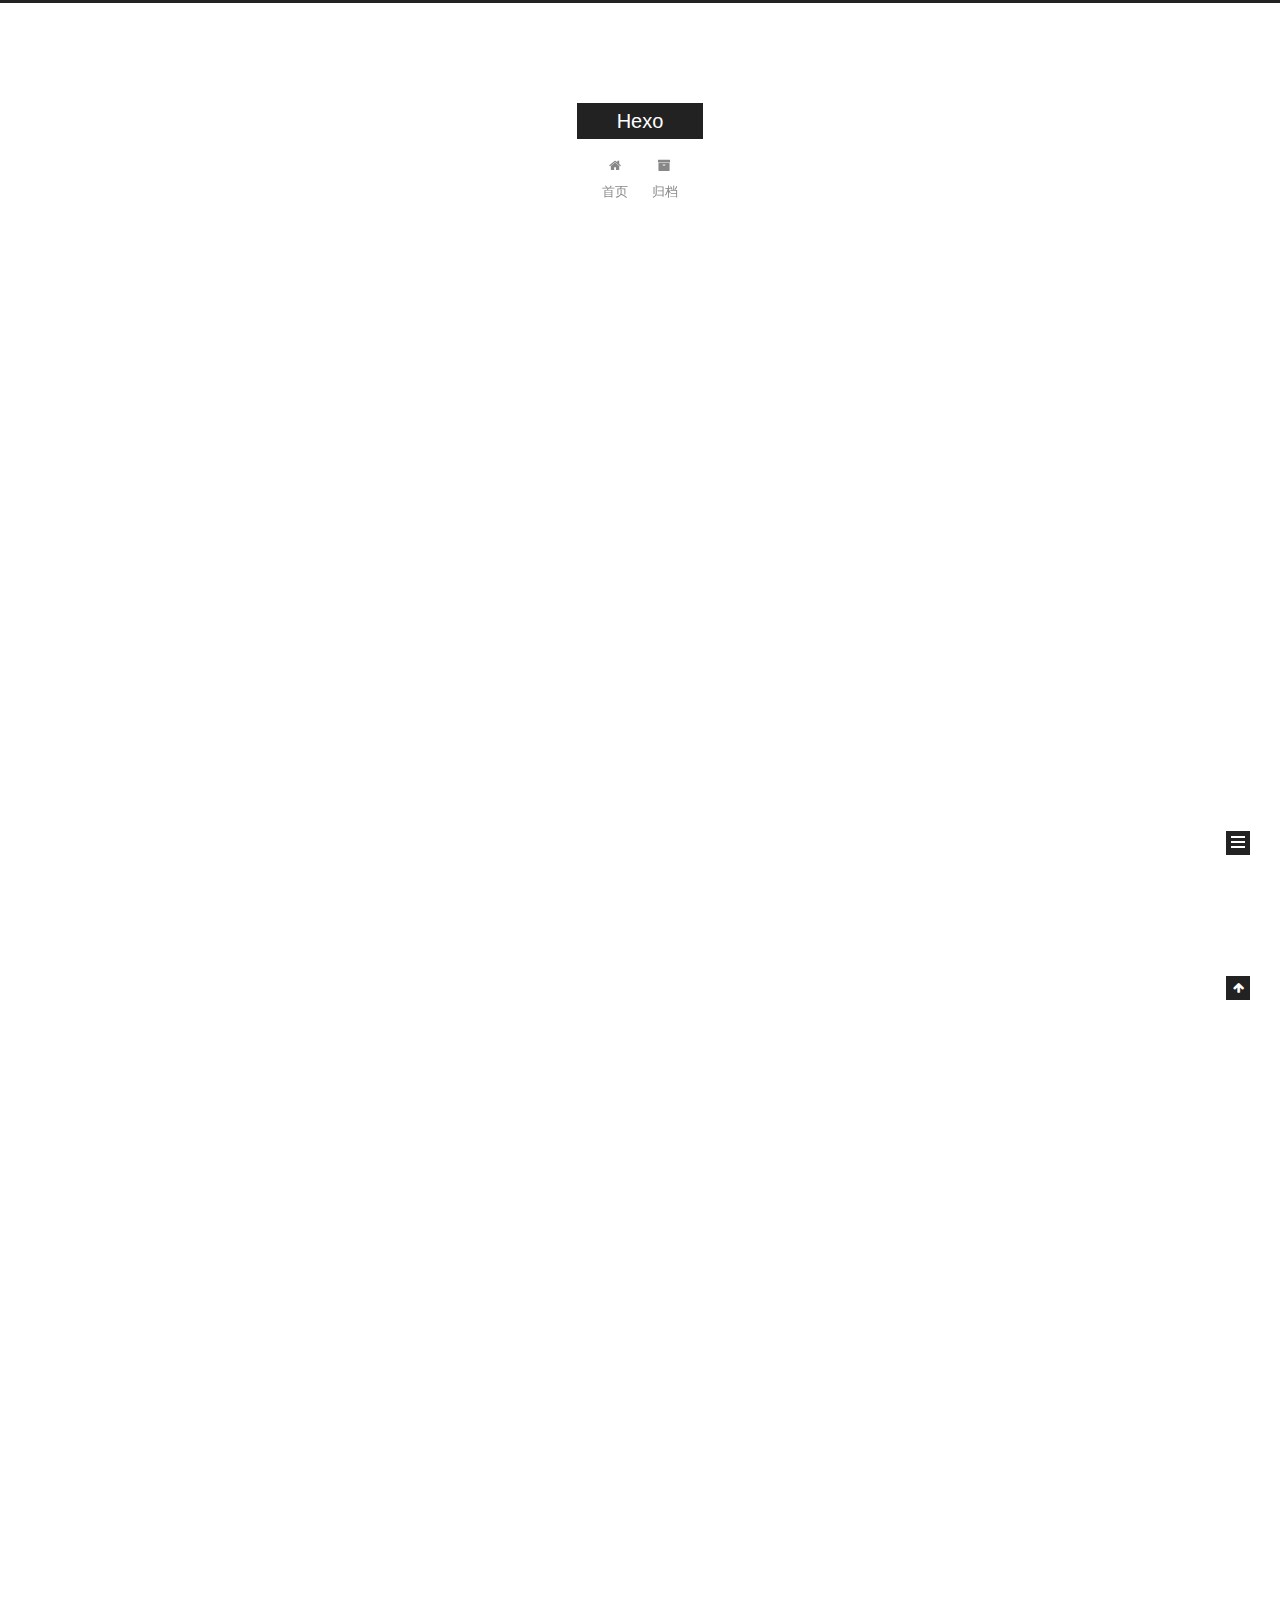
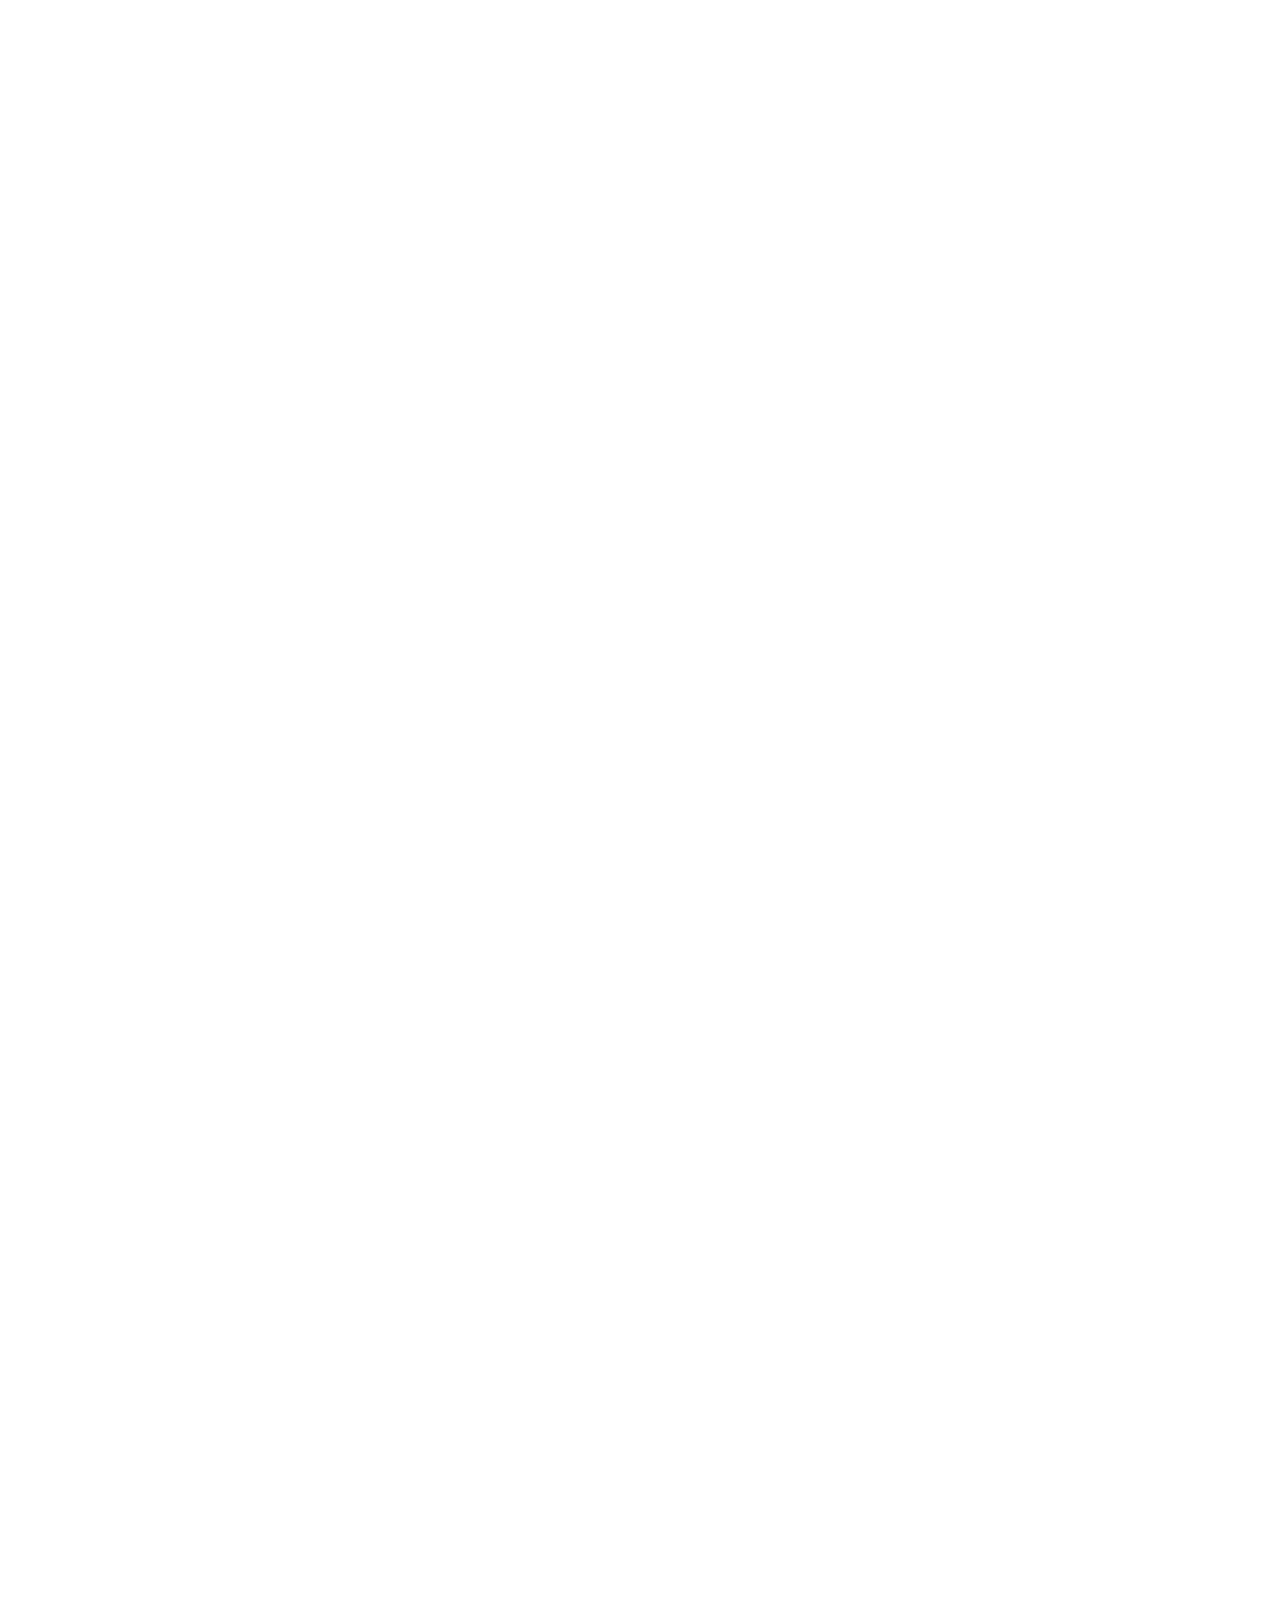
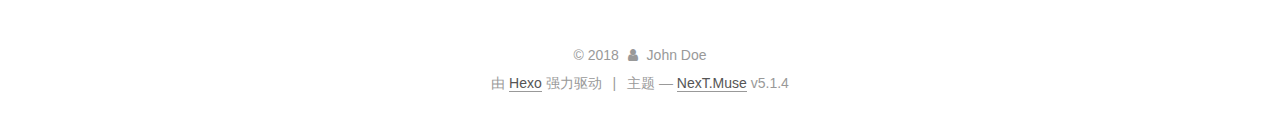
==== commit 529ac17a: "Site updated: 2018-05-26 13:53:01" ====
--- a/index.html
+++ b/index.html
@@ -5,7 +5,7 @@
   
 
 
-<html class="theme-next muse use-motion" lang="">
+<html class="theme-next muse use-motion" lang="zh-Hans">
 <head>
   <meta charset="UTF-8"/>
 <meta http-equiv="X-UA-Compatible" content="IE=edge" />
@@ -83,7 +83,7 @@
 <meta property="og:title" content="Hexo">
 <meta property="og:url" content="http://yoursite.com/index.html">
 <meta property="og:site_name" content="Hexo">
-<meta property="og:locale" content="default">
+<meta property="og:locale" content="zh-Hans">
 <meta name="twitter:card" content="summary">
 <meta name="twitter:title" content="Hexo">
 
@@ -101,7 +101,7 @@
     motion: {"enable":true,"async":false,"transition":{"post_block":"fadeIn","post_header":"slideDownIn","post_body":"slideDownIn","coll_header":"slideLeftIn","sidebar":"slideUpIn"}},
     duoshuo: {
       userId: '0',
-      author: 'Author'
+      author: '博主'
     },
     algolia: {
       applicationID: '',
@@ -133,7 +133,7 @@
 
 </head>
 
-<body itemscope itemtype="http://schema.org/WebPage" lang="default">
+<body itemscope itemtype="http://schema.org/WebPage" lang="zh-Hans">
 
   
   
@@ -182,7 +182,7 @@
             
               <i class="menu-item-icon fa fa-fw fa-home"></i> <br />
             
-            Home
+            首页
           </a>
         </li>
       
@@ -192,7 +192,7 @@
             
               <i class="menu-item-icon fa fa-fw fa-archive"></i> <br />
             
-            Archives
+            归档
           </a>
         </li>
       
@@ -258,9 +258,9 @@
                 <i class="fa fa-calendar-o"></i>
               </span>
               
-                <span class="post-meta-item-text">Posted on</span>
+                <span class="post-meta-item-text">发表于</span>
               
-              <time title="Post created" itemprop="dateCreated datePublished" datetime="2018-05-26T12:44:38+08:00">
+              <time title="创建于" itemprop="dateCreated datePublished" datetime="2018-05-26T12:44:38+08:00">
                 2018-05-26
               </time>
             
@@ -273,6 +273,16 @@
           
 
           
+            
+              <span class="post-comments-count">
+                <span class="post-meta-divider">|</span>
+                <span class="post-meta-item-icon">
+                  <i class="fa fa-comment-o"></i>
+                </span>
+                <a href="/2018/05/26/和路灯验收安排/#comments" itemprop="discussionUrl">
+                  <span class="post-comments-count ds-thread-count" data-thread-key="2018/05/26/和路灯验收安排/" itemprop="commentCount"></span>
+                </a>
+              </span>
             
           
 
@@ -424,9 +434,9 @@
                 <i class="fa fa-calendar-o"></i>
               </span>
               
-                <span class="post-meta-item-text">Posted on</span>
+                <span class="post-meta-item-text">发表于</span>
               
-              <time title="Post created" itemprop="dateCreated datePublished" datetime="2018-05-26T10:41:13+08:00">
+              <time title="创建于" itemprop="dateCreated datePublished" datetime="2018-05-26T10:41:13+08:00">
                 2018-05-26
               </time>
             
@@ -439,6 +449,16 @@
           
 
           
+            
+              <span class="post-comments-count">
+                <span class="post-meta-divider">|</span>
+                <span class="post-meta-item-icon">
+                  <i class="fa fa-comment-o"></i>
+                </span>
+                <a href="/2018/05/26/hello-world/#comments" itemprop="discussionUrl">
+                  <span class="post-comments-count ds-thread-count" data-thread-key="2018/05/26/hello-world/" itemprop="commentCount"></span>
+                </a>
+              </span>
             
           
 
@@ -557,7 +577,7 @@
                 <a href="/archives/">
               
                   <span class="site-state-item-count">2</span>
-                  <span class="site-state-item-name">posts</span>
+                  <span class="site-state-item-name">日志</span>
                 </a>
               </div>
             
@@ -607,7 +627,7 @@
 </div>
 
 
-  <div class="powered-by">Powered by <a class="theme-link" target="_blank" href="https://hexo.io">Hexo</a></div>
+  <div class="powered-by">由 <a class="theme-link" target="_blank" href="https://hexo.io">Hexo</a> 强力驱动</div>
 
 
 
@@ -615,7 +635,7 @@
 
 
 
-  <div class="theme-info">Theme &mdash; <a class="theme-link" target="_blank" href="https://github.com/iissnan/hexo-theme-next">NexT.Muse</a> v5.1.4</div>
+  <div class="theme-info">主题 &mdash; <a class="theme-link" target="_blank" href="https://github.com/iissnan/hexo-theme-next">NexT.Muse</a> v5.1.4</div>
 
 
 
@@ -726,25 +746,35 @@
 
   
 
-
-  
-
-
-
-
-	
-
-
-
-
-
-  
-
-
-
-
-
-  
+  
+    
+  
+
+  <script type="text/javascript">
+    var duoshuoQuery = {short_name:"your-duoshuo-shortname"};
+    (function() {
+      var ds = document.createElement('script');
+      ds.type = 'text/javascript';ds.async = true;
+      ds.id = 'duoshuo-script';
+      ds.src = (document.location.protocol == 'https:' ? 'https:' : 'http:') + '//static.duoshuo.com/embed.js';
+      ds.charset = 'UTF-8';
+      (document.getElementsByTagName('head')[0]
+      || document.getElementsByTagName('body')[0]).appendChild(ds);
+    })();
+  </script>
+
+  
+    
+    
+    <script src="/lib/ua-parser-js/dist/ua-parser.min.js?v=0.7.9"></script>
+    <script src="/js/src/hook-duoshuo.js"></script>
+  
+
+
+
+
+
+
 
 
 
--- a/css/main.css
+++ b/css/main.css
@@ -1822,7 +1822,7 @@
   width: 4px;
   height: 4px;
   border-radius: 50%;
-  background: #707dff;
+  background: #ec8e01;
 }
 .links-of-blogroll {
   font-size: 13px;
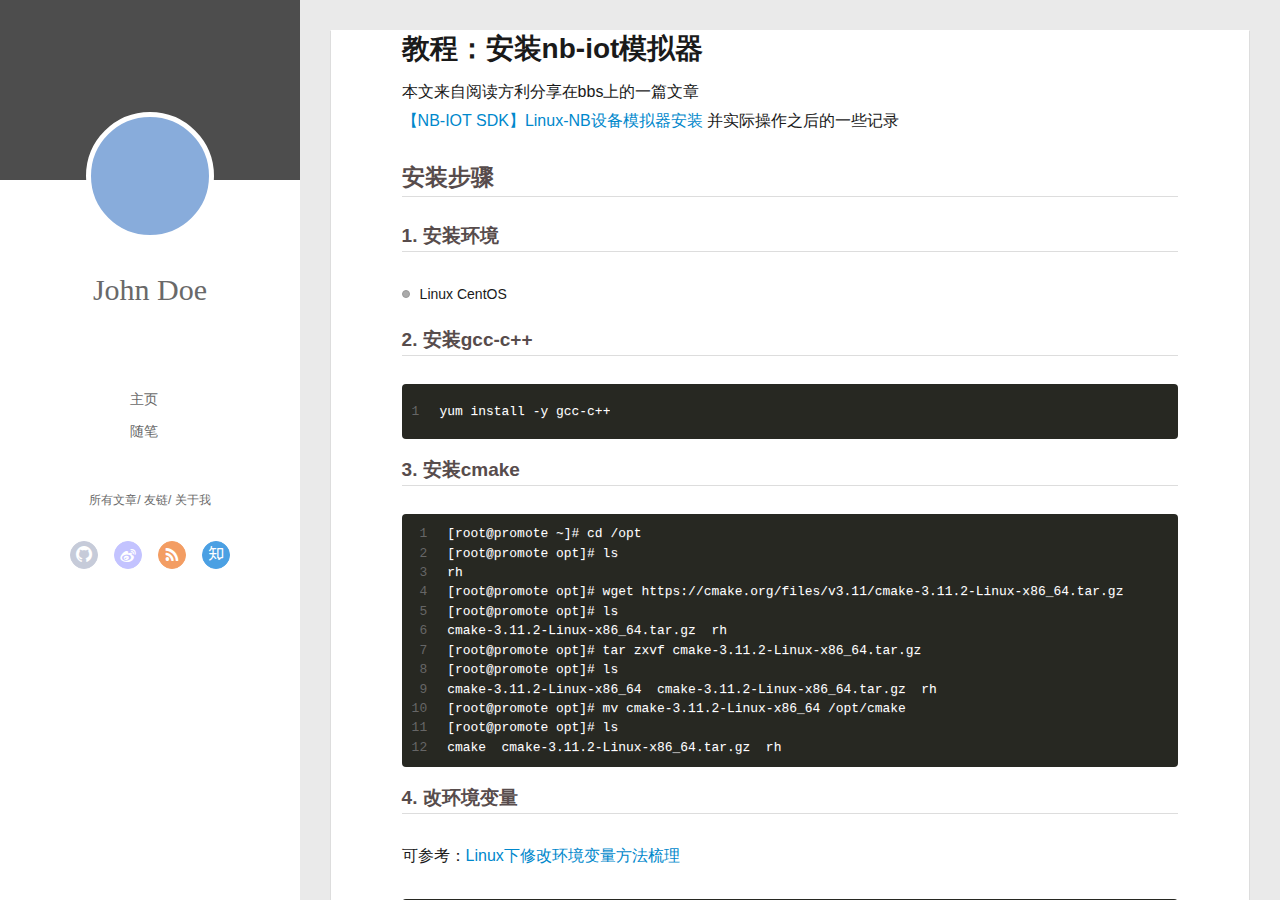
==== commit a886b3b2: "Site updated: 2018-06-03 16:26:28" ====
--- a/index.html
+++ b/index.html
@@ -1,492 +1,347 @@
 <!DOCTYPE html>
-
-
-
-  
-
-
-<html class="theme-next muse use-motion" lang="zh-Hans">
+<html>
 <head>
-  <meta charset="UTF-8"/>
-<meta http-equiv="X-UA-Compatible" content="IE=edge" />
-<meta name="viewport" content="width=device-width, initial-scale=1, maximum-scale=1"/>
-<meta name="theme-color" content="#222">
-
-
-
-
-
-
-
-
-
-<meta http-equiv="Cache-Control" content="no-transform" />
-<meta http-equiv="Cache-Control" content="no-siteapp" />
-
-
-
-
-
-
-
-
-
-
-
-
-
-
-
-
-  
-  
-  <link href="/lib/fancybox/source/jquery.fancybox.css?v=2.1.5" rel="stylesheet" type="text/css" />
-
-
-
-
-
-
-
-<link href="/lib/font-awesome/css/font-awesome.min.css?v=4.6.2" rel="stylesheet" type="text/css" />
-
-<link href="/css/main.css?v=5.1.4" rel="stylesheet" type="text/css" />
-
-
-  <link rel="apple-touch-icon" sizes="180x180" href="/images/apple-touch-icon-next.png?v=5.1.4">
-
-
-  <link rel="icon" type="image/png" sizes="32x32" href="/images/favicon-32x32-next.png?v=5.1.4">
-
-
-  <link rel="icon" type="image/png" sizes="16x16" href="/images/favicon-16x16-next.png?v=5.1.4">
-
-
-  <link rel="mask-icon" href="/images/logo.svg?v=5.1.4" color="#222">
-
-
-
-
-
-  <meta name="keywords" content="Hexo, NexT" />
-
-
-
-
-
-
-
-
-
-
-<meta property="og:type" content="website">
+  <meta charset="utf-8">
+  
+  <meta name="renderer" content="webkit">
+  <meta http-equiv="X-UA-Compatible" content="IE=edge" >
+  <link rel="dns-prefetch" href="http://yoursite.com">
+  <title>Hexo</title>
+  <meta name="viewport" content="width=device-width, initial-scale=1, maximum-scale=1">
+  <meta property="og:type" content="website">
 <meta property="og:title" content="Hexo">
 <meta property="og:url" content="http://yoursite.com/index.html">
 <meta property="og:site_name" content="Hexo">
 <meta property="og:locale" content="zh-Hans">
 <meta name="twitter:card" content="summary">
 <meta name="twitter:title" content="Hexo">
-
-
-
-<script type="text/javascript" id="hexo.configurations">
-  var NexT = window.NexT || {};
-  var CONFIG = {
-    root: '/',
-    scheme: 'Muse',
-    version: '5.1.4',
-    sidebar: {"position":"left","display":"post","offset":12,"b2t":false,"scrollpercent":false,"onmobile":false},
-    fancybox: true,
-    tabs: true,
-    motion: {"enable":true,"async":false,"transition":{"post_block":"fadeIn","post_header":"slideDownIn","post_body":"slideDownIn","coll_header":"slideLeftIn","sidebar":"slideUpIn"}},
-    duoshuo: {
-      userId: '0',
-      author: '博主'
-    },
-    algolia: {
-      applicationID: '',
-      apiKey: '',
-      indexName: '',
-      hits: {"per_page":10},
-      labels: {"input_placeholder":"Search for Posts","hits_empty":"We didn't find any results for the search: ${query}","hits_stats":"${hits} results found in ${time} ms"}
+  
+    <link rel="alternative" href="/atom.xml" title="Hexo" type="application/atom+xml">
+  
+  
+    <link rel="icon" href="/favicon.png">
+  
+  <link rel="stylesheet" type="text/css" href="/./main.0cf68a.css">
+  <style type="text/css">
+  
+    #container.show {
+      background: linear-gradient(200deg,#a0cfe4,#e8c37e);
     }
-  };
-</script>
-
-
-
-  <link rel="canonical" href="http://yoursite.com/"/>
-
-
-
-
-
-  <title>Hexo</title>
-  
-
-
-
-
-
-
-
+  </style>
+  
+
+  
 
 </head>
 
-<body itemscope itemtype="http://schema.org/WebPage" lang="zh-Hans">
-
-  
-  
-    
-  
-
-  <div class="container sidebar-position-left 
-  page-home">
-    <div class="headband"></div>
-
-    <header id="header" class="header" itemscope itemtype="http://schema.org/WPHeader">
-      <div class="header-inner"><div class="site-brand-wrapper">
-  <div class="site-meta ">
-    
-
-    <div class="custom-logo-site-title">
-      <a href="/"  class="brand" rel="start">
-        <span class="logo-line-before"><i></i></span>
-        <span class="site-title">Hexo</span>
-        <span class="logo-line-after"><i></i></span>
-      </a>
-    </div>
-      
-        <p class="site-subtitle"></p>
-      
+<body>
+  <div id="container" q-class="show:isCtnShow">
+    <canvas id="anm-canvas" class="anm-canvas"></canvas>
+    <div class="left-col" q-class="show:isShow">
+      
+<div class="overlay" style="background: #4d4d4d"></div>
+<div class="intrude-less">
+	<header id="header" class="inner">
+		<a href="/" class="profilepic">
+			<img src="" class="js-avatar">
+		</a>
+		<hgroup>
+		  <h1 class="header-author"><a href="/">John Doe</a></h1>
+		</hgroup>
+		
+
+		<nav class="header-menu">
+			<ul>
+			
+				<li><a href="/">主页</a></li>
+	        
+				<li><a href="/tags/随笔/">随笔</a></li>
+	        
+			</ul>
+		</nav>
+		<nav class="header-smart-menu">
+    		
+    			
+    			<a q-on="click: openSlider(e, 'innerArchive')" href="javascript:void(0)">所有文章</a>
+    			
+            
+    			
+    			<a q-on="click: openSlider(e, 'friends')" href="javascript:void(0)">友链</a>
+    			
+            
+    			
+    			<a q-on="click: openSlider(e, 'aboutme')" href="javascript:void(0)">关于我</a>
+    			
+            
+		</nav>
+		<nav class="header-nav">
+			<div class="social">
+				
+					<a class="github" target="_blank" href="#" title="github"><i class="icon-github"></i></a>
+		        
+					<a class="weibo" target="_blank" href="#" title="weibo"><i class="icon-weibo"></i></a>
+		        
+					<a class="rss" target="_blank" href="#" title="rss"><i class="icon-rss"></i></a>
+		        
+					<a class="zhihu" target="_blank" href="#" title="zhihu"><i class="icon-zhihu"></i></a>
+		        
+			</div>
+		</nav>
+	</header>		
+</div>
+
+    </div>
+    <div class="mid-col" q-class="show:isShow,hide:isShow|isFalse">
+      
+<nav id="mobile-nav">
+  	<div class="overlay js-overlay" style="background: #4d4d4d"></div>
+	<div class="btnctn js-mobile-btnctn">
+  		<div class="slider-trigger list" q-on="click: openSlider(e)"><i class="icon icon-sort"></i></div>
+	</div>
+	<div class="intrude-less">
+		<header id="header" class="inner">
+			<div class="profilepic">
+				<img src="" class="js-avatar">
+			</div>
+			<hgroup>
+			  <h1 class="header-author js-header-author">John Doe</h1>
+			</hgroup>
+			
+			
+			
+				
+			
+				
+			
+			
+			
+			<nav class="header-nav">
+				<div class="social">
+					
+						<a class="github" target="_blank" href="#" title="github"><i class="icon-github"></i></a>
+			        
+						<a class="weibo" target="_blank" href="#" title="weibo"><i class="icon-weibo"></i></a>
+			        
+						<a class="rss" target="_blank" href="#" title="rss"><i class="icon-rss"></i></a>
+			        
+						<a class="zhihu" target="_blank" href="#" title="zhihu"><i class="icon-zhihu"></i></a>
+			        
+				</div>
+			</nav>
+
+			<nav class="header-menu js-header-menu">
+				<ul style="width: 50%">
+				
+				
+					<li style="width: 50%"><a href="/">主页</a></li>
+		        
+					<li style="width: 50%"><a href="/tags/随笔/">随笔</a></li>
+		        
+				</ul>
+			</nav>
+		</header>				
+	</div>
+	<div class="mobile-mask" style="display:none" q-show="isShow"></div>
+</nav>
+
+      <div id="wrapper" class="body-wrap">
+        <div class="menu-l">
+          <div class="canvas-wrap">
+            <canvas data-colors="#eaeaea" data-sectionHeight="100" data-contentId="js-content" id="myCanvas1" class="anm-canvas"></canvas>
+          </div>
+          <div id="js-content" class="content-ll">
+            
+  
+    <article id="post-教程 - 安装nb-iot模拟器" class="article article-type-post  article-index" itemscope itemprop="blogPost">
+  <div class="article-inner">
+    
+    <div class="article-entry" itemprop="articleBody">
+      
+        <h1 id="教程：安装nb-iot模拟器"><a href="#教程：安装nb-iot模拟器" class="headerlink" title="教程：安装nb-iot模拟器"></a>教程：安装nb-iot模拟器</h1><p>本文来自阅读方利分享在bbs上的一篇文章<br><a href="https://223.105.5.99/forum/forum.php?mod=viewthread&amp;tid=70" target="_blank" rel="noopener">【NB-IOT SDK】Linux-NB设备模拟器安装</a>  并实际操作之后的一些记录</p>
+<h2 id="安装步骤"><a href="#安装步骤" class="headerlink" title="安装步骤"></a>安装步骤</h2><h3 id="1-安装环境"><a href="#1-安装环境" class="headerlink" title="1. 安装环境"></a>1. 安装环境</h3><ul>
+<li>Linux CentOS</li>
+</ul>
+<h3 id="2-安装gcc-c"><a href="#2-安装gcc-c" class="headerlink" title="2. 安装gcc-c++"></a>2. 安装gcc-c++</h3><figure class="highlight plain"><table><tr><td class="gutter"><pre><span class="line">1</span><br></pre></td><td class="code"><pre><span class="line">yum install -y gcc-c++</span><br></pre></td></tr></table></figure>
+<h3 id="3-安装cmake"><a href="#3-安装cmake" class="headerlink" title="3. 安装cmake"></a>3. 安装cmake</h3><figure class="highlight plain"><table><tr><td class="gutter"><pre><span class="line">1</span><br><span class="line">2</span><br><span class="line">3</span><br><span class="line">4</span><br><span class="line">5</span><br><span class="line">6</span><br><span class="line">7</span><br><span class="line">8</span><br><span class="line">9</span><br><span class="line">10</span><br><span class="line">11</span><br><span class="line">12</span><br></pre></td><td class="code"><pre><span class="line">[root@promote ~]# cd /opt</span><br><span class="line">[root@promote opt]# ls</span><br><span class="line">rh</span><br><span class="line">[root@promote opt]# wget https://cmake.org/files/v3.11/cmake-3.11.2-Linux-x86_64.tar.gz</span><br><span class="line">[root@promote opt]# ls</span><br><span class="line">cmake-3.11.2-Linux-x86_64.tar.gz  rh</span><br><span class="line">[root@promote opt]# tar zxvf cmake-3.11.2-Linux-x86_64.tar.gz</span><br><span class="line">[root@promote opt]# ls</span><br><span class="line">cmake-3.11.2-Linux-x86_64  cmake-3.11.2-Linux-x86_64.tar.gz  rh</span><br><span class="line">[root@promote opt]# mv cmake-3.11.2-Linux-x86_64 /opt/cmake</span><br><span class="line">[root@promote opt]# ls</span><br><span class="line">cmake  cmake-3.11.2-Linux-x86_64.tar.gz  rh</span><br></pre></td></tr></table></figure>
+<h3 id="4-改环境变量"><a href="#4-改环境变量" class="headerlink" title="4. 改环境变量"></a>4. 改环境变量</h3><p>可参考：<a href="https://www.cnblogs.com/kevingrace/p/8072860.html" target="_blank" rel="noopener">Linux下修改环境变量方法梳理</a><br><figure class="highlight plain"><table><tr><td class="gutter"><pre><span class="line">1</span><br><span class="line">2</span><br><span class="line">3</span><br><span class="line">4</span><br><span class="line">5</span><br><span class="line">6</span><br></pre></td><td class="code"><pre><span class="line">vim /etc/profile</span><br><span class="line">##最后加一行</span><br><span class="line">export PATH=$PATH:/opt/cmake/bin</span><br><span class="line"></span><br><span class="line">##检查是否生效</span><br><span class="line">cmake --version</span><br></pre></td></tr></table></figure></p>
+<h3 id="5-安装nb的SDK"><a href="#5-安装nb的SDK" class="headerlink" title="5. 安装nb的SDK"></a>5. 安装nb的SDK</h3><p>NB-iot的SDK链接：<a href="https://github.com/cm-heclouds/nbiot_sdk/tree/refactor" target="_blank" rel="noopener">github链接</a><br>用SFTP工具把下载下来的zip文件传到linux虚拟机上并解压<br><figure class="highlight plain"><table><tr><td class="gutter"><pre><span class="line">1</span><br><span class="line">2</span><br><span class="line">3</span><br><span class="line">4</span><br><span class="line">5</span><br><span class="line">6</span><br><span class="line">7</span><br><span class="line">8</span><br></pre></td><td class="code"><pre><span class="line">[root@promote data]# mkdir nbiot</span><br><span class="line">[root@promote data]# mv nbiot_sdk-master.zip nbiot/</span><br><span class="line">[root@promote data]# ls</span><br><span class="line">kafka_2.11-1.1.0  kafka_2.11-1.1.0.tgz  nbiot</span><br><span class="line">[root@promote data]# cd nbiot/</span><br><span class="line">[root@promote nbiot]# ls</span><br><span class="line">nbiot_sdk-master.zip</span><br><span class="line">[root@promote nbiot]# unzip nbiot_sdk-master.zip</span><br></pre></td></tr></table></figure></p>
+<h3 id="6-编译"><a href="#6-编译" class="headerlink" title="6. 编译"></a>6. 编译</h3><figure class="highlight plain"><table><tr><td class="gutter"><pre><span class="line">1</span><br><span class="line">2</span><br><span class="line">3</span><br><span class="line">4</span><br><span class="line">5</span><br></pre></td><td class="code"><pre><span class="line">[root@promote nbiot]# cd nbiot_sdk-master/</span><br><span class="line">[root@promote nbiot_sdk-master]# cmake .</span><br><span class="line">##此处省略</span><br><span class="line">[root@promote nbiot_sdk-master]# make</span><br><span class="line">##此处省略</span><br></pre></td></tr></table></figure>
+<h3 id="7-使用"><a href="#7-使用" class="headerlink" title="7. 使用"></a>7. 使用</h3><figure class="highlight plain"><table><tr><td class="gutter"><pre><span class="line">1</span><br><span class="line">2</span><br><span class="line">3</span><br><span class="line">4</span><br><span class="line">5</span><br><span class="line">6</span><br><span class="line">7</span><br><span class="line">8</span><br><span class="line">9</span><br><span class="line">10</span><br><span class="line">11</span><br><span class="line">12</span><br></pre></td><td class="code"><pre><span class="line">[root@promote nbiot_sdk-master]# cd sample/</span><br><span class="line">[root@promote sample]# ls</span><br><span class="line">CMakeCache.txt  cmake_install.cmake  main.c    nbiot_sample</span><br><span class="line">CMakeFiles      CMakeLists.txt       Makefile</span><br><span class="line">[root@promote sample]# ./nbiot_sample</span><br><span class="line">Usage: ./nbiot_sample [OPTION]</span><br><span class="line">Launch a client.</span><br><span class="line">Options:</span><br><span class="line">-i URI          Set the coap uri of the server to connect to. For example: coap://localhost:5683</span><br><span class="line">-p PORT         Set the port of the client to bind to. Default: 56830</span><br><span class="line">-t TIME         Set the lifetime of the client. Default: 300</span><br><span class="line">-n NAME         Set the endpoint name[imei;imsi] of the client.</span><br></pre></td></tr></table></figure>
+<h3 id="8-注册到OneNET"><a href="#8-注册到OneNET" class="headerlink" title="8. 注册到OneNET"></a>8. 注册到OneNET</h3><figure class="highlight plain"><table><tr><td class="gutter"><pre><span class="line">1</span><br></pre></td><td class="code"><pre><span class="line">./nbiot_sample -n &apos;863920030168152;000000000000000&apos; -i coap://183.230.40.40:5683</span><br></pre></td></tr></table></figure>
+<p>在OneNET上查看，设备绿灯亮，已经成功注册<br><img src="http://p959nlzj2.bkt.clouddn.com/成功连接OneNET.png" alt="成功连接OneNET"></p>
+
+      
+
+      
+    </div>
+    <div class="article-info article-info-index">
+      
+      
+      
+
+      
+        <p class="article-more-link">
+          <a class="article-more-a" href="/2018/06/03/教程 - 安装nb-iot模拟器/">展开全文 >></a>
+        </p>
+      
+
+      
+      <div class="clearfix"></div>
+    </div>
   </div>
-
-  <div class="site-nav-toggle">
-    <button>
-      <span class="btn-bar"></span>
-      <span class="btn-bar"></span>
-      <span class="btn-bar"></span>
-    </button>
+</article>
+
+<aside class="wrap-side-operation">
+    <div class="mod-side-operation">
+        
+        <div class="jump-container" id="js-jump-container" style="display:none;">
+            <a href="javascript:void(0)" class="mod-side-operation__jump-to-top">
+                <i class="icon-font icon-back"></i>
+            </a>
+            <div id="js-jump-plan-container" class="jump-plan-container" style="top: -11px;">
+                <i class="icon-font icon-plane jump-plane"></i>
+            </div>
+        </div>
+        
+        
+    </div>
+</aside>
+
+
+
+
+  
+    <article id="post-分享 - 烟感设备与平台的交互" class="article article-type-post  article-index" itemscope itemprop="blogPost">
+  <div class="article-inner">
+    
+    <div class="article-entry" itemprop="articleBody">
+      
+        <h1 id="分享-烟感设备与平台的交互"><a href="#分享-烟感设备与平台的交互" class="headerlink" title="分享 - 烟感设备与平台的交互"></a>分享 - 烟感设备与平台的交互</h1><ul>
+<li>下面这张图，是理解烟感设备（或者说广义的nb设备）与平台交互最重要的一个图，没有之一，对这个流程中的每一个点，都要做到非常清晰的了解</li>
+</ul>
+<p><img src="http://p959nlzj2.bkt.clouddn.com/2018-05-31-01-51-03.png" alt="2018-05-31-01-51-03"></p>
+<h2 id="交互过程"><a href="#交互过程" class="headerlink" title="交互过程"></a>交互过程</h2><h3 id="1-设备数据上传OneNET"><a href="#1-设备数据上传OneNET" class="headerlink" title="1. 设备数据上传OneNET"></a>1. 设备数据上传OneNET</h3><ul>
+<li>设备能够上传什么数据给OneNET？<ul>
+<li>设备类型：1-烟感报警器</li>
+<li>消息类型：1-报警；2-报警静音；4-低压；5-故障；7-正常待机</li>
+<li>电池电压百分比</li>
+<li>烟雾浓度百分比</li>
+<li>蜂鸣器状态：0x1-静音；0x0-正常</li>
+</ul>
+</li>
+</ul>
+<h3 id="2-OneNET数据推送至OneNET对接模块微服务"><a href="#2-OneNET数据推送至OneNET对接模块微服务" class="headerlink" title="2. OneNET数据推送至OneNET对接模块微服务"></a>2. OneNET数据推送至OneNET对接模块微服务</h3><ul>
+<li>OneNET如何知道这个上报的设备属于哪个产品？<ul>
+<li>答案：设备与产品的绑定关系在创建设备阶段完成</li>
+</ul>
+</li>
+<li>OneNET如何知道产品的消息往哪个地址推送？<ul>
+<li>答案：在创建产品阶段完成</li>
+</ul>
+</li>
+</ul>
+<p><img src="http://p959nlzj2.bkt.clouddn.com/2018-05-31-02-06-06.png" alt="2018-05-31-02-06-06"></p>
+<h3 id="3-OneNET对接模块发布消息到Kafka"><a href="#3-OneNET对接模块发布消息到Kafka" class="headerlink" title="3. OneNET对接模块发布消息到Kafka"></a>3. OneNET对接模块发布消息到Kafka</h3><ul>
+<li><p>为什么需要Kafka？</p>
+<ul>
+<li>经典解释：相互解耦，解放上游，削峰填谷。</li>
+<li>如果没有卡夫卡，OneNET对接模块要将每一条消息传给业务管理后台，等待业务管理后台处理完成，再返回成功给OneNET。这种同步处理机制在高业务量的时候一定会成为性能瓶颈。</li>
+<li>卡夫卡在这里的作用类似于网络中的缓冲区，也类似于电路中的电杆。</li>
+</ul>
+</li>
+<li><p>OneNET对接模块怎么知道发布到Kafka的哪个topic</p>
+<ul>
+<li>业务管理后台在设置推送地址的时候已经指定：</li>
+<li><a href="http://ip:port/onenet-dock-mgmt-service/oneNet/monitor/${productTopic}/${productId}/{produxtToken}" target="_blank" rel="noopener">http://ip:port/onenet-dock-mgmt-service/oneNet/monitor/${productTopic}/${productId}/{produxtToken}</a></li>
+</ul>
+</li>
+</ul>
+<h3 id="4-业务管理后台如何拿到Kafka中的数据"><a href="#4-业务管理后台如何拿到Kafka中的数据" class="headerlink" title="4. 业务管理后台如何拿到Kafka中的数据"></a>4. 业务管理后台如何拿到Kafka中的数据</h3><ul>
+<li>通过订阅卡夫卡中的topic</li>
+</ul>
+<h3 id="5-如何理解Kafka的消息发布、订阅模式"><a href="#5-如何理解Kafka的消息发布、订阅模式" class="headerlink" title="5. 如何理解Kafka的消息发布、订阅模式"></a>5. 如何理解Kafka的消息发布、订阅模式</h3><ul>
+<li>就像聊天室，聊天室中一个人说话，其他人都被广播了</li>
+<li>要了解卡夫卡的订阅，发布模式，最快的方法是自己搭环境做实验，教程在官网，我已经本地调通，非常简单：</li>
+<li><a href="http://kafka.apache.org/quickstart" target="_blank" rel="noopener">http://kafka.apache.org/quickstart</a></li>
+</ul>
+<h3 id="6-业务管理后台拿到数据之后，如何处理"><a href="#6-业务管理后台拿到数据之后，如何处理" class="headerlink" title="6. 业务管理后台拿到数据之后，如何处理"></a>6. 业务管理后台拿到数据之后，如何处理</h3><ul>
+<li>这块属于业务逻辑了，不管业务逻辑如何，最终肯定是要写入数据库</li>
+</ul>
+<h3 id="7-前台如何展示数据，尤其是实时展示？"><a href="#7-前台如何展示数据，尤其是实时展示？" class="headerlink" title="7. 前台如何展示数据，尤其是实时展示？"></a>7. 前台如何展示数据，尤其是实时展示？</h3><ul>
+<li>目前我们已经确定后台数据库中的数据是几乎实时的，烟感设备只要产生一条告警，后台数据库中就会增加这条告警</li>
+<li>前台是用了什么技术来做到实时显示数据库中的内容？表现在页面上，就是一个新告警过来，平台不用刷新页面就能显示？？这是如何实现的？？</li>
+</ul>
+<h3 id="8-为什么前台实时展示后台数据那么难？"><a href="#8-为什么前台实时展示后台数据那么难？" class="headerlink" title="8. 为什么前台实时展示后台数据那么难？"></a>8. 为什么前台实时展示后台数据那么难？</h3><ul>
+<li>因为前台查后台，是通过http协议，http协议的本质，就是一个单向性的协议，只能前台查后台，而不能反过来。然而前台并不知道后台什么时候更新了数据，怎么查，什么时候查，才能保证实时性？</li>
+</ul>
+<h3 id="9-回过头来看，为什么kafka可以实时发布消息给订阅者？"><a href="#9-回过头来看，为什么kafka可以实时发布消息给订阅者？" class="headerlink" title="9.回过头来看，为什么kafka可以实时发布消息给订阅者？"></a>9.回过头来看，为什么kafka可以实时发布消息给订阅者？</h3><ul>
+<li>Kafka和订阅者之间保持tcp长连接，用的是自定义的tcp基础上的专有协议交互，这个协议是双向的。</li>
+<li>从抓包结果可以看到，用的是基于TCP的Short message peer to peer协议：  </li>
+</ul>
+<p><img src="http://p959nlzj2.bkt.clouddn.com/2018-05-31-02-34-38.png" alt="2018-05-31-02-34-38"></p>
+
+      
+
+      
+    </div>
+    <div class="article-info article-info-index">
+      
+      
+      
+
+      
+        <p class="article-more-link">
+          <a class="article-more-a" href="/2018/06/03/分享 - 烟感设备与平台的交互/">展开全文 >></a>
+        </p>
+      
+
+      
+      <div class="clearfix"></div>
+    </div>
   </div>
-</div>
-
-<nav class="site-nav">
-  
-
-  
-    <ul id="menu" class="menu">
-      
-        
-        <li class="menu-item menu-item-home">
-          <a href="/" rel="section">
-            
-              <i class="menu-item-icon fa fa-fw fa-home"></i> <br />
-            
-            首页
-          </a>
-        </li>
-      
-        
-        <li class="menu-item menu-item-archives">
-          <a href="/archives/" rel="section">
-            
-              <i class="menu-item-icon fa fa-fw fa-archive"></i> <br />
-            
-            归档
-          </a>
-        </li>
-      
-
-      
-    </ul>
-  
-
-  
-</nav>
-
-
-
- </div>
-    </header>
-
-    <main id="main" class="main">
-      <div class="main-inner">
-        <div class="content-wrap">
-          <div id="content" class="content">
-            
-  <section id="posts" class="posts-expand">
-    
-      
-
-  
-
-  
-  
-  
-
-  <article class="post post-type-normal" itemscope itemtype="http://schema.org/Article">
-  
-  
-  
-  <div class="post-block">
-    <link itemprop="mainEntityOfPage" href="http://yoursite.com/2018/05/26/和路灯验收安排/">
-
-    <span hidden itemprop="author" itemscope itemtype="http://schema.org/Person">
-      <meta itemprop="name" content="John Doe">
-      <meta itemprop="description" content="">
-      <meta itemprop="image" content="/images/avatar.gif">
-    </span>
-
-    <span hidden itemprop="publisher" itemscope itemtype="http://schema.org/Organization">
-      <meta itemprop="name" content="Hexo">
-    </span>
-
-    
-      <header class="post-header">
-
-        
-        
-          <h1 class="post-title" itemprop="name headline">
-                
-                <a class="post-title-link" href="/2018/05/26/和路灯验收安排/" itemprop="url">和路灯验收安排</a></h1>
-        
-
-        <div class="post-meta">
-          <span class="post-time">
-            
-              <span class="post-meta-item-icon">
-                <i class="fa fa-calendar-o"></i>
-              </span>
-              
-                <span class="post-meta-item-text">发表于</span>
-              
-              <time title="创建于" itemprop="dateCreated datePublished" datetime="2018-05-26T12:44:38+08:00">
-                2018-05-26
-              </time>
-            
-
-            
-
-            
-          </span>
-
-          
-
-          
-            
-              <span class="post-comments-count">
-                <span class="post-meta-divider">|</span>
-                <span class="post-meta-item-icon">
-                  <i class="fa fa-comment-o"></i>
-                </span>
-                <a href="/2018/05/26/和路灯验收安排/#comments" itemprop="discussionUrl">
-                  <span class="post-comments-count ds-thread-count" data-thread-key="2018/05/26/和路灯验收安排/" itemprop="commentCount"></span>
-                </a>
-              </span>
-            
-          
-
-          
-          
-
-          
-
-          
-
-          
-
-        </div>
+</article>
+
+<aside class="wrap-side-operation">
+    <div class="mod-side-operation">
+        
+        <div class="jump-container" id="js-jump-container" style="display:none;">
+            <a href="javascript:void(0)" class="mod-side-operation__jump-to-top">
+                <i class="icon-font icon-back"></i>
+            </a>
+            <div id="js-jump-plan-container" class="jump-plan-container" style="top: -11px;">
+                <i class="icon-font icon-plane jump-plane"></i>
+            </div>
+        </div>
+        
+        
+    </div>
+</aside>
+
+
+
+
+  
+    <article id="post-hello-world" class="article article-type-post  article-index" itemscope itemprop="blogPost">
+  <div class="article-inner">
+    
+      <header class="article-header">
+        
+  
+    <h1 itemprop="name">
+      <a class="article-title" href="/2018/05/26/hello-world/">Hello World</a>
+    </h1>
+  
+
+        
+        <a href="/2018/05/26/hello-world/" class="archive-article-date">
+  	<time datetime="2018-05-26T02:41:13.609Z" itemprop="datePublished"><i class="icon-calendar icon"></i>2018-05-26</time>
+</a>
+        
       </header>
     
-
-    
-    
-    
-    <div class="post-body" itemprop="articleBody">
-
-      
-      
-
-      
-        
-          
-            <h1 id="和路灯验收安排"><a href="#和路灯验收安排" class="headerlink" title="和路灯验收安排"></a>和路灯验收安排</h1><h2 id="进度更新（重要）"><a href="#进度更新（重要）" class="headerlink" title="进度更新（重要）"></a>进度更新（重要）</h2><p>原定5.24至5.31项目验收，目前已明确无法在原定日期验收，预计下周安排验收，具体时间未定，我会继续跟进项目进度。<br>延期一周，5.31提测</p>
-<h2 id="人员分配"><a href="#人员分配" class="headerlink" title="人员分配"></a>人员分配</h2><ul>
-<li>小粉（274）：告警管理（42），工单管理（80），数据报表（114），日志中心（38）</li>
-<li>自玲（214）：运营管理（170），运行监控（44）</li>
-<li>吕超（215）：登录（29），系统设置（186）</li>
-<li>周晓阳（40）：首页（40）</li>
-<li>注：括号内为用例数</li>
-</ul>
-<h2 id="用例位置"><a href="#用例位置" class="headerlink" title="用例位置"></a>用例位置</h2><ul>
-<li>文件存放在SVN，每个人只需要执行自己名下的用例</li>
-<li><a href="svn://223.105.5.133:65133/和路灯项目/5-测试用例/第一次提测用例执行跟踪" target="_blank" rel="noopener">svn://223.105.5.133:65133/和路灯项目/5-测试用例/第一次提测用例执行跟踪</a></li>
-<li>规范用例的执行结果为5种状态：pass，fail，blocked，notest，untest<ul>
-<li>untest：未执行，所有用例的初始状态</li>
-<li>pass：用例执行通过</li>
-<li>fail：用例执行不通过，需要标注对应bug</li>
-<li>blocked：用例被阻塞，无法执行</li>
-<li>notest：用例错误，需求更改或功能删减导致用例无法执行</li>
-</ul>
-</li>
-</ul>
-<h2 id="环境信息"><a href="#环境信息" class="headerlink" title="环境信息"></a>环境信息</h2><ul>
-<li style="list-style: none"><input type="checkbox"> 测试开始前需获取数据库连接</li>
-<li style="list-style: none"><input type="checkbox"> 测试开始前需获取服务器信息</li>
-</ul>
-<h2 id="测试设备"><a href="#测试设备" class="headerlink" title="测试设备"></a>测试设备</h2><ul>
-<li style="list-style: none"><input type="checkbox"> 搞清楚有几个设备，单灯控制器，双灯控制器，其他类型总控控制器，都有没有 @周晓阳</li>
-</ul>
-<h2 id="测试安排"><a href="#测试安排" class="headerlink" title="测试安排"></a>测试安排</h2><ol>
-<li>初始化数据库，超管登录系统，检查所有的页面空值，能否正常显示，<strong>优先执行空值检查的用例</strong></li>
-<li>空值检查完成后，创建项目+绑定设备，创建机构+角色+用户，开始执行其他用例。</li>
-</ol>
-<h2 id="测试策略"><a href="#测试策略" class="headerlink" title="测试策略"></a>测试策略</h2><ul>
-<li>首要关注用户正常使用场景</li>
-<li>保证Story被完全覆盖，Story为抽象出来的重要用户场景</li>
-</ul>
-<h2 id="Bug管理，Story管理-JIRA"><a href="#Bug管理，Story管理-JIRA" class="headerlink" title="Bug管理，Story管理 - JIRA"></a>Bug管理，Story管理 - JIRA</h2><ul>
-<li>JIRA登录地址： <a href="http://223.105.5.207:18081/login.jsp" target="_blank" rel="noopener">http://223.105.5.207:18081/login.jsp</a></li>
-<li>JIRA Dashboard (制作中，未完成)：<a href="http://223.105.5.207:18081/secure/Dashboard.jspa?selectPageId=10102" target="_blank" rel="noopener">http://223.105.5.207:18081/secure/Dashboard.jspa?selectPageId=10102</a></li>
-</ul>
-<h2 id="项目重要资料"><a href="#项目重要资料" class="headerlink" title="项目重要资料"></a>项目重要资料</h2><ul>
-<li>PRD：<a href="svn://223.105.5.133:65133/和路灯项目/1-项目需求/中移动和路灯平台-需求说明书-0411.docx" target="_blank" rel="noopener">svn://223.105.5.133:65133/和路灯项目/1-项目需求/中移动和路灯平台-需求说明书-0411.docx</a></li>
-<li>系统预设功能权限：<a href="svn://223.105.5.133:65133/和路灯项目/2-项目设计/路灯系统预设角色功能权限.docx" target="_blank" rel="noopener">svn://223.105.5.133:65133/和路灯项目/2-项目设计/路灯系统预设角色功能权限.docx</a></li>
-</ul>
-<h2 id="和路灯状态更新"><a href="#和路灯状态更新" class="headerlink" title="和路灯状态更新"></a>和路灯状态更新</h2><ul>
-<li>将集中控制器改名为多灯控制器</li>
-<li>三灯和四灯控制器，没有设备，和南瑞联系后采用修改软件，用双灯模拟三灯和四灯，三灯模拟，有一路没有数据，四灯模拟，有两路没有数据</li>
-</ul>
-
-          
-        
-      
-    </div>
-    
-    
-    
-
-    
-
-    
-
-    
-
-    <footer class="post-footer">
-      
-
-      
-
-      
-
-      
-      
-        <div class="post-eof"></div>
-      
-    </footer>
-  </div>
-  
-  
-  
-  </article>
-
-
-    
-      
-
-  
-
-  
-  
-  
-
-  <article class="post post-type-normal" itemscope itemtype="http://schema.org/Article">
-  
-  
-  
-  <div class="post-block">
-    <link itemprop="mainEntityOfPage" href="http://yoursite.com/2018/05/26/hello-world/">
-
-    <span hidden itemprop="author" itemscope itemtype="http://schema.org/Person">
-      <meta itemprop="name" content="John Doe">
-      <meta itemprop="description" content="">
-      <meta itemprop="image" content="/images/avatar.gif">
-    </span>
-
-    <span hidden itemprop="publisher" itemscope itemtype="http://schema.org/Organization">
-      <meta itemprop="name" content="Hexo">
-    </span>
-
-    
-      <header class="post-header">
-
-        
-        
-          <h1 class="post-title" itemprop="name headline">
-                
-                <a class="post-title-link" href="/2018/05/26/hello-world/" itemprop="url">Hello World</a></h1>
-        
-
-        <div class="post-meta">
-          <span class="post-time">
-            
-              <span class="post-meta-item-icon">
-                <i class="fa fa-calendar-o"></i>
-              </span>
-              
-                <span class="post-meta-item-text">发表于</span>
-              
-              <time title="创建于" itemprop="dateCreated datePublished" datetime="2018-05-26T10:41:13+08:00">
-                2018-05-26
-              </time>
-            
-
-            
-
-            
-          </span>
-
-          
-
-          
-            
-              <span class="post-comments-count">
-                <span class="post-meta-divider">|</span>
-                <span class="post-meta-item-icon">
-                  <i class="fa fa-comment-o"></i>
-                </span>
-                <a href="/2018/05/26/hello-world/#comments" itemprop="discussionUrl">
-                  <span class="post-comments-count ds-thread-count" data-thread-key="2018/05/26/hello-world/" itemprop="commentCount"></span>
-                </a>
-              </span>
-            
-          
-
-          
-          
-
-          
-
-          
-
-          
-
-        </div>
-      </header>
-    
-
-    
-    
-    
-    <div class="post-body" itemprop="articleBody">
-
-      
-      
-
-      
-        
-          
-            <p>Welcome to <a href="https://hexo.io/" target="_blank" rel="noopener">Hexo</a>! This is your very first post. Check <a href="https://hexo.io/docs/" target="_blank" rel="noopener">documentation</a> for more info. If you get any problems when using Hexo, you can find the answer in <a href="https://hexo.io/docs/troubleshooting.html" target="_blank" rel="noopener">troubleshooting</a> or you can ask me on <a href="https://github.com/hexojs/hexo/issues" target="_blank" rel="noopener">GitHub</a>.</p>
+    <div class="article-entry" itemprop="articleBody">
+      
+        <p>Welcome to <a href="https://hexo.io/" target="_blank" rel="noopener">Hexo</a>! This is your very first post. Check <a href="https://hexo.io/docs/" target="_blank" rel="noopener">documentation</a> for more info. If you get any problems when using Hexo, you can find the answer in <a href="https://hexo.io/docs/troubleshooting.html" target="_blank" rel="noopener">troubleshooting</a> or you can ask me on <a href="https://github.com/hexojs/hexo/issues" target="_blank" rel="noopener">GitHub</a>.</p>
 <h2 id="Quick-Start"><a href="#Quick-Start" class="headerlink" title="Quick Start"></a>Quick Start</h2><h3 id="Create-a-new-post"><a href="#Create-a-new-post" class="headerlink" title="Create a new post"></a>Create a new post</h3><figure class="highlight bash"><table><tr><td class="gutter"><pre><span class="line">1</span><br></pre></td><td class="code"><pre><span class="line">$ hexo new <span class="string">"My New Post"</span></span><br></pre></td></tr></table></figure>
 <p>More info: <a href="https://hexo.io/docs/writing.html" target="_blank" rel="noopener">Writing</a></p>
 <h3 id="Run-server"><a href="#Run-server" class="headerlink" title="Run server"></a>Run server</h3><figure class="highlight bash"><table><tr><td class="gutter"><pre><span class="line">1</span><br></pre></td><td class="code"><pre><span class="line">$ hexo server</span><br></pre></td></tr></table></figure>
@@ -496,317 +351,293 @@
 <h3 id="Deploy-to-remote-sites"><a href="#Deploy-to-remote-sites" class="headerlink" title="Deploy to remote sites"></a>Deploy to remote sites</h3><figure class="highlight bash"><table><tr><td class="gutter"><pre><span class="line">1</span><br></pre></td><td class="code"><pre><span class="line">$ hexo deploy</span><br></pre></td></tr></table></figure>
 <p>More info: <a href="https://hexo.io/docs/deployment.html" target="_blank" rel="noopener">Deployment</a></p>
 
+      
+
+      
+    </div>
+    <div class="article-info article-info-index">
+      
+      
+      
+
+      
+        <p class="article-more-link">
+          <a class="article-more-a" href="/2018/05/26/hello-world/">展开全文 >></a>
+        </p>
+      
+
+      
+      <div class="clearfix"></div>
+    </div>
+  </div>
+</article>
+
+<aside class="wrap-side-operation">
+    <div class="mod-side-operation">
+        
+        <div class="jump-container" id="js-jump-container" style="display:none;">
+            <a href="javascript:void(0)" class="mod-side-operation__jump-to-top">
+                <i class="icon-font icon-back"></i>
+            </a>
+            <div id="js-jump-plan-container" class="jump-plan-container" style="top: -11px;">
+                <i class="icon-font icon-plane jump-plane"></i>
+            </div>
+        </div>
+        
+        
+    </div>
+</aside>
+
+
+
+
+  
+  
+
+
+          </div>
+        </div>
+      </div>
+      <footer id="footer">
+  <div class="outer">
+    <div id="footer-info">
+    	<div class="footer-left">
+    		&copy; 2018 John Doe
+    	</div>
+      	<div class="footer-right">
+      		<a href="http://hexo.io/" target="_blank">Hexo</a>  Theme <a href="https://github.com/litten/hexo-theme-yilia" target="_blank">Yilia</a> by Litten
+      	</div>
+    </div>
+  </div>
+</footer>
+    </div>
+    <script>
+	var yiliaConfig = {
+		mathjax: false,
+		isHome: true,
+		isPost: false,
+		isArchive: false,
+		isTag: false,
+		isCategory: false,
+		open_in_new: false,
+		toc_hide_index: true,
+		root: "/",
+		innerArchive: true,
+		showTags: false
+	}
+</script>
+
+<script>!function(t){function n(e){if(r[e])return r[e].exports;var i=r[e]={exports:{},id:e,loaded:!1};return t[e].call(i.exports,i,i.exports,n),i.loaded=!0,i.exports}var r={};n.m=t,n.c=r,n.p="./",n(0)}([function(t,n,r){r(195),t.exports=r(191)},function(t,n,r){var e=r(3),i=r(52),o=r(27),u=r(28),c=r(53),f="prototype",a=function(t,n,r){var s,l,h,v,p=t&a.F,d=t&a.G,y=t&a.S,g=t&a.P,b=t&a.B,m=d?e:y?e[n]||(e[n]={}):(e[n]||{})[f],x=d?i:i[n]||(i[n]={}),w=x[f]||(x[f]={});d&&(r=n);for(s in r)l=!p&&m&&void 0!==m[s],h=(l?m:r)[s],v=b&&l?c(h,e):g&&"function"==typeof h?c(Function.call,h):h,m&&u(m,s,h,t&a.U),x[s]!=h&&o(x,s,v),g&&w[s]!=h&&(w[s]=h)};e.core=i,a.F=1,a.G=2,a.S=4,a.P=8,a.B=16,a.W=32,a.U=64,a.R=128,t.exports=a},function(t,n,r){var e=r(6);t.exports=function(t){if(!e(t))throw TypeError(t+" is not an object!");return t}},function(t,n){var r=t.exports="undefined"!=typeof window&&window.Math==Math?window:"undefined"!=typeof self&&self.Math==Math?self:Function("return this")();"number"==typeof __g&&(__g=r)},function(t,n){t.exports=function(t){try{return!!t()}catch(t){return!0}}},function(t,n){var r=t.exports="undefined"!=typeof window&&window.Math==Math?window:"undefined"!=typeof self&&self.Math==Math?self:Function("return this")();"number"==typeof __g&&(__g=r)},function(t,n){t.exports=function(t){return"object"==typeof t?null!==t:"function"==typeof t}},function(t,n,r){var e=r(126)("wks"),i=r(76),o=r(3).Symbol,u="function"==typeof o;(t.exports=function(t){return e[t]||(e[t]=u&&o[t]||(u?o:i)("Symbol."+t))}).store=e},function(t,n){var r={}.hasOwnProperty;t.exports=function(t,n){return r.call(t,n)}},function(t,n,r){var e=r(94),i=r(33);t.exports=function(t){return e(i(t))}},function(t,n,r){t.exports=!r(4)(function(){return 7!=Object.defineProperty({},"a",{get:function(){return 7}}).a})},function(t,n,r){var e=r(2),i=r(167),o=r(50),u=Object.defineProperty;n.f=r(10)?Object.defineProperty:function(t,n,r){if(e(t),n=o(n,!0),e(r),i)try{return u(t,n,r)}catch(t){}if("get"in r||"set"in r)throw TypeError("Accessors not supported!");return"value"in r&&(t[n]=r.value),t}},function(t,n,r){t.exports=!r(18)(function(){return 7!=Object.defineProperty({},"a",{get:function(){return 7}}).a})},function(t,n,r){var e=r(14),i=r(22);t.exports=r(12)?function(t,n,r){return e.f(t,n,i(1,r))}:function(t,n,r){return t[n]=r,t}},function(t,n,r){var e=r(20),i=r(58),o=r(42),u=Object.defineProperty;n.f=r(12)?Object.defineProperty:function(t,n,r){if(e(t),n=o(n,!0),e(r),i)try{return u(t,n,r)}catch(t){}if("get"in r||"set"in r)throw TypeError("Accessors not supported!");return"value"in r&&(t[n]=r.value),t}},function(t,n,r){var e=r(40)("wks"),i=r(23),o=r(5).Symbol,u="function"==typeof o;(t.exports=function(t){return e[t]||(e[t]=u&&o[t]||(u?o:i)("Symbol."+t))}).store=e},function(t,n,r){var e=r(67),i=Math.min;t.exports=function(t){return t>0?i(e(t),9007199254740991):0}},function(t,n,r){var e=r(46);t.exports=function(t){return Object(e(t))}},function(t,n){t.exports=function(t){try{return!!t()}catch(t){return!0}}},function(t,n,r){var e=r(63),i=r(34);t.exports=Object.keys||function(t){return e(t,i)}},function(t,n,r){var e=r(21);t.exports=function(t){if(!e(t))throw TypeError(t+" is not an object!");return t}},function(t,n){t.exports=function(t){return"object"==typeof t?null!==t:"function"==typeof t}},function(t,n){t.exports=function(t,n){return{enumerable:!(1&t),configurable:!(2&t),writable:!(4&t),value:n}}},function(t,n){var r=0,e=Math.random();t.exports=function(t){return"Symbol(".concat(void 0===t?"":t,")_",(++r+e).toString(36))}},function(t,n){var r={}.hasOwnProperty;t.exports=function(t,n){return r.call(t,n)}},function(t,n){var r=t.exports={version:"2.4.0"};"number"==typeof __e&&(__e=r)},function(t,n){t.exports=function(t){if("function"!=typeof t)throw TypeError(t+" is not a function!");return t}},function(t,n,r){var e=r(11),i=r(66);t.exports=r(10)?function(t,n,r){return e.f(t,n,i(1,r))}:function(t,n,r){return t[n]=r,t}},function(t,n,r){var e=r(3),i=r(27),o=r(24),u=r(76)("src"),c="toString",f=Function[c],a=(""+f).split(c);r(52).inspectSource=function(t){return f.call(t)},(t.exports=function(t,n,r,c){var f="function"==typeof r;f&&(o(r,"name")||i(r,"name",n)),t[n]!==r&&(f&&(o(r,u)||i(r,u,t[n]?""+t[n]:a.join(String(n)))),t===e?t[n]=r:c?t[n]?t[n]=r:i(t,n,r):(delete t[n],i(t,n,r)))})(Function.prototype,c,function(){return"function"==typeof this&&this[u]||f.call(this)})},function(t,n,r){var e=r(1),i=r(4),o=r(46),u=function(t,n,r,e){var i=String(o(t)),u="<"+n;return""!==r&&(u+=" "+r+'="'+String(e).replace(/"/g,"&quot;")+'"'),u+">"+i+"</"+n+">"};t.exports=function(t,n){var r={};r[t]=n(u),e(e.P+e.F*i(function(){var n=""[t]('"');return n!==n.toLowerCase()||n.split('"').length>3}),"String",r)}},function(t,n,r){var e=r(115),i=r(46);t.exports=function(t){return e(i(t))}},function(t,n,r){var e=r(116),i=r(66),o=r(30),u=r(50),c=r(24),f=r(167),a=Object.getOwnPropertyDescriptor;n.f=r(10)?a:function(t,n){if(t=o(t),n=u(n,!0),f)try{return a(t,n)}catch(t){}if(c(t,n))return i(!e.f.call(t,n),t[n])}},function(t,n,r){var e=r(24),i=r(17),o=r(145)("IE_PROTO"),u=Object.prototype;t.exports=Object.getPrototypeOf||function(t){return t=i(t),e(t,o)?t[o]:"function"==typeof t.constructor&&t instanceof t.constructor?t.constructor.prototype:t instanceof Object?u:null}},function(t,n){t.exports=function(t){if(void 0==t)throw TypeError("Can't call method on  "+t);return t}},function(t,n){t.exports="constructor,hasOwnProperty,isPrototypeOf,propertyIsEnumerable,toLocaleString,toString,valueOf".split(",")},function(t,n){t.exports={}},function(t,n){t.exports=!0},function(t,n){n.f={}.propertyIsEnumerable},function(t,n,r){var e=r(14).f,i=r(8),o=r(15)("toStringTag");t.exports=function(t,n,r){t&&!i(t=r?t:t.prototype,o)&&e(t,o,{configurable:!0,value:n})}},function(t,n,r){var e=r(40)("keys"),i=r(23);t.exports=function(t){return e[t]||(e[t]=i(t))}},function(t,n,r){var e=r(5),i="__core-js_shared__",o=e[i]||(e[i]={});t.exports=function(t){return o[t]||(o[t]={})}},function(t,n){var r=Math.ceil,e=Math.floor;t.exports=function(t){return isNaN(t=+t)?0:(t>0?e:r)(t)}},function(t,n,r){var e=r(21);t.exports=function(t,n){if(!e(t))return t;var r,i;if(n&&"function"==typeof(r=t.toString)&&!e(i=r.call(t)))return i;if("function"==typeof(r=t.valueOf)&&!e(i=r.call(t)))return i;if(!n&&"function"==typeof(r=t.toString)&&!e(i=r.call(t)))return i;throw TypeError("Can't convert object to primitive value")}},function(t,n,r){var e=r(5),i=r(25),o=r(36),u=r(44),c=r(14).f;t.exports=function(t){var n=i.Symbol||(i.Symbol=o?{}:e.Symbol||{});"_"==t.charAt(0)||t in n||c(n,t,{value:u.f(t)})}},function(t,n,r){n.f=r(15)},function(t,n){var r={}.toString;t.exports=function(t){return r.call(t).slice(8,-1)}},function(t,n){t.exports=function(t){if(void 0==t)throw TypeError("Can't call method on  "+t);return t}},function(t,n,r){var e=r(4);t.exports=function(t,n){return!!t&&e(function(){n?t.call(null,function(){},1):t.call(null)})}},function(t,n,r){var e=r(53),i=r(115),o=r(17),u=r(16),c=r(203);t.exports=function(t,n){var r=1==t,f=2==t,a=3==t,s=4==t,l=6==t,h=5==t||l,v=n||c;return function(n,c,p){for(var d,y,g=o(n),b=i(g),m=e(c,p,3),x=u(b.length),w=0,S=r?v(n,x):f?v(n,0):void 0;x>w;w++)if((h||w in b)&&(d=b[w],y=m(d,w,g),t))if(r)S[w]=y;else if(y)switch(t){case 3:return!0;case 5:return d;case 6:return w;case 2:S.push(d)}else if(s)return!1;return l?-1:a||s?s:S}}},function(t,n,r){var e=r(1),i=r(52),o=r(4);t.exports=function(t,n){var r=(i.Object||{})[t]||Object[t],u={};u[t]=n(r),e(e.S+e.F*o(function(){r(1)}),"Object",u)}},function(t,n,r){var e=r(6);t.exports=function(t,n){if(!e(t))return t;var r,i;if(n&&"function"==typeof(r=t.toString)&&!e(i=r.call(t)))return i;if("function"==typeof(r=t.valueOf)&&!e(i=r.call(t)))return i;if(!n&&"function"==typeof(r=t.toString)&&!e(i=r.call(t)))return i;throw TypeError("Can't convert object to primitive value")}},function(t,n,r){var e=r(5),i=r(25),o=r(91),u=r(13),c="prototype",f=function(t,n,r){var a,s,l,h=t&f.F,v=t&f.G,p=t&f.S,d=t&f.P,y=t&f.B,g=t&f.W,b=v?i:i[n]||(i[n]={}),m=b[c],x=v?e:p?e[n]:(e[n]||{})[c];v&&(r=n);for(a in r)(s=!h&&x&&void 0!==x[a])&&a in b||(l=s?x[a]:r[a],b[a]=v&&"function"!=typeof x[a]?r[a]:y&&s?o(l,e):g&&x[a]==l?function(t){var n=function(n,r,e){if(this instanceof t){switch(arguments.length){case 0:return new t;case 1:return new t(n);case 2:return new t(n,r)}return new t(n,r,e)}return t.apply(this,arguments)};return n[c]=t[c],n}(l):d&&"function"==typeof l?o(Function.call,l):l,d&&((b.virtual||(b.virtual={}))[a]=l,t&f.R&&m&&!m[a]&&u(m,a,l)))};f.F=1,f.G=2,f.S=4,f.P=8,f.B=16,f.W=32,f.U=64,f.R=128,t.exports=f},function(t,n){var r=t.exports={version:"2.4.0"};"number"==typeof __e&&(__e=r)},function(t,n,r){var e=r(26);t.exports=function(t,n,r){if(e(t),void 0===n)return t;switch(r){case 1:return function(r){return t.call(n,r)};case 2:return function(r,e){return t.call(n,r,e)};case 3:return function(r,e,i){return t.call(n,r,e,i)}}return function(){return t.apply(n,arguments)}}},function(t,n,r){var e=r(183),i=r(1),o=r(126)("metadata"),u=o.store||(o.store=new(r(186))),c=function(t,n,r){var i=u.get(t);if(!i){if(!r)return;u.set(t,i=new e)}var o=i.get(n);if(!o){if(!r)return;i.set(n,o=new e)}return o},f=function(t,n,r){var e=c(n,r,!1);return void 0!==e&&e.has(t)},a=function(t,n,r){var e=c(n,r,!1);return void 0===e?void 0:e.get(t)},s=function(t,n,r,e){c(r,e,!0).set(t,n)},l=function(t,n){var r=c(t,n,!1),e=[];return r&&r.forEach(function(t,n){e.push(n)}),e},h=function(t){return void 0===t||"symbol"==typeof t?t:String(t)},v=function(t){i(i.S,"Reflect",t)};t.exports={store:u,map:c,has:f,get:a,set:s,keys:l,key:h,exp:v}},function(t,n,r){"use strict";if(r(10)){var e=r(69),i=r(3),o=r(4),u=r(1),c=r(127),f=r(152),a=r(53),s=r(68),l=r(66),h=r(27),v=r(73),p=r(67),d=r(16),y=r(75),g=r(50),b=r(24),m=r(180),x=r(114),w=r(6),S=r(17),_=r(137),O=r(70),E=r(32),P=r(71).f,j=r(154),F=r(76),M=r(7),A=r(48),N=r(117),T=r(146),I=r(155),k=r(80),L=r(123),R=r(74),C=r(130),D=r(160),U=r(11),W=r(31),G=U.f,B=W.f,V=i.RangeError,z=i.TypeError,q=i.Uint8Array,K="ArrayBuffer",J="Shared"+K,Y="BYTES_PER_ELEMENT",H="prototype",$=Array[H],X=f.ArrayBuffer,Q=f.DataView,Z=A(0),tt=A(2),nt=A(3),rt=A(4),et=A(5),it=A(6),ot=N(!0),ut=N(!1),ct=I.values,ft=I.keys,at=I.entries,st=$.lastIndexOf,lt=$.reduce,ht=$.reduceRight,vt=$.join,pt=$.sort,dt=$.slice,yt=$.toString,gt=$.toLocaleString,bt=M("iterator"),mt=M("toStringTag"),xt=F("typed_constructor"),wt=F("def_constructor"),St=c.CONSTR,_t=c.TYPED,Ot=c.VIEW,Et="Wrong length!",Pt=A(1,function(t,n){return Tt(T(t,t[wt]),n)}),jt=o(function(){return 1===new q(new Uint16Array([1]).buffer)[0]}),Ft=!!q&&!!q[H].set&&o(function(){new q(1).set({})}),Mt=function(t,n){if(void 0===t)throw z(Et);var r=+t,e=d(t);if(n&&!m(r,e))throw V(Et);return e},At=function(t,n){var r=p(t);if(r<0||r%n)throw V("Wrong offset!");return r},Nt=function(t){if(w(t)&&_t in t)return t;throw z(t+" is not a typed array!")},Tt=function(t,n){if(!(w(t)&&xt in t))throw z("It is not a typed array constructor!");return new t(n)},It=function(t,n){return kt(T(t,t[wt]),n)},kt=function(t,n){for(var r=0,e=n.length,i=Tt(t,e);e>r;)i[r]=n[r++];return i},Lt=function(t,n,r){G(t,n,{get:function(){return this._d[r]}})},Rt=function(t){var n,r,e,i,o,u,c=S(t),f=arguments.length,s=f>1?arguments[1]:void 0,l=void 0!==s,h=j(c);if(void 0!=h&&!_(h)){for(u=h.call(c),e=[],n=0;!(o=u.next()).done;n++)e.push(o.value);c=e}for(l&&f>2&&(s=a(s,arguments[2],2)),n=0,r=d(c.length),i=Tt(this,r);r>n;n++)i[n]=l?s(c[n],n):c[n];return i},Ct=function(){for(var t=0,n=arguments.length,r=Tt(this,n);n>t;)r[t]=arguments[t++];return r},Dt=!!q&&o(function(){gt.call(new q(1))}),Ut=function(){return gt.apply(Dt?dt.call(Nt(this)):Nt(this),arguments)},Wt={copyWithin:function(t,n){return D.call(Nt(this),t,n,arguments.length>2?arguments[2]:void 0)},every:function(t){return rt(Nt(this),t,arguments.length>1?arguments[1]:void 0)},fill:function(t){return C.apply(Nt(this),arguments)},filter:function(t){return It(this,tt(Nt(this),t,arguments.length>1?arguments[1]:void 0))},find:function(t){return et(Nt(this),t,arguments.length>1?arguments[1]:void 0)},findIndex:function(t){return it(Nt(this),t,arguments.length>1?arguments[1]:void 0)},forEach:function(t){Z(Nt(this),t,arguments.length>1?arguments[1]:void 0)},indexOf:function(t){return ut(Nt(this),t,arguments.length>1?arguments[1]:void 0)},includes:function(t){return ot(Nt(this),t,arguments.length>1?arguments[1]:void 0)},join:function(t){return vt.apply(Nt(this),arguments)},lastIndexOf:function(t){return st.apply(Nt(this),arguments)},map:function(t){return Pt(Nt(this),t,arguments.length>1?arguments[1]:void 0)},reduce:function(t){return lt.apply(Nt(this),arguments)},reduceRight:function(t){return ht.apply(Nt(this),arguments)},reverse:function(){for(var t,n=this,r=Nt(n).length,e=Math.floor(r/2),i=0;i<e;)t=n[i],n[i++]=n[--r],n[r]=t;return n},some:function(t){return nt(Nt(this),t,arguments.length>1?arguments[1]:void 0)},sort:function(t){return pt.call(Nt(this),t)},subarray:function(t,n){var r=Nt(this),e=r.length,i=y(t,e);return new(T(r,r[wt]))(r.buffer,r.byteOffset+i*r.BYTES_PER_ELEMENT,d((void 0===n?e:y(n,e))-i))}},Gt=function(t,n){return It(this,dt.call(Nt(this),t,n))},Bt=function(t){Nt(this);var n=At(arguments[1],1),r=this.length,e=S(t),i=d(e.length),o=0;if(i+n>r)throw V(Et);for(;o<i;)this[n+o]=e[o++]},Vt={entries:function(){return at.call(Nt(this))},keys:function(){return ft.call(Nt(this))},values:function(){return ct.call(Nt(this))}},zt=function(t,n){return w(t)&&t[_t]&&"symbol"!=typeof n&&n in t&&String(+n)==String(n)},qt=function(t,n){return zt(t,n=g(n,!0))?l(2,t[n]):B(t,n)},Kt=function(t,n,r){return!(zt(t,n=g(n,!0))&&w(r)&&b(r,"value"))||b(r,"get")||b(r,"set")||r.configurable||b(r,"writable")&&!r.writable||b(r,"enumerable")&&!r.enumerable?G(t,n,r):(t[n]=r.value,t)};St||(W.f=qt,U.f=Kt),u(u.S+u.F*!St,"Object",{getOwnPropertyDescriptor:qt,defineProperty:Kt}),o(function(){yt.call({})})&&(yt=gt=function(){return vt.call(this)});var Jt=v({},Wt);v(Jt,Vt),h(Jt,bt,Vt.values),v(Jt,{slice:Gt,set:Bt,constructor:function(){},toString:yt,toLocaleString:Ut}),Lt(Jt,"buffer","b"),Lt(Jt,"byteOffset","o"),Lt(Jt,"byteLength","l"),Lt(Jt,"length","e"),G(Jt,mt,{get:function(){return this[_t]}}),t.exports=function(t,n,r,f){f=!!f;var a=t+(f?"Clamped":"")+"Array",l="Uint8Array"!=a,v="get"+t,p="set"+t,y=i[a],g=y||{},b=y&&E(y),m=!y||!c.ABV,S={},_=y&&y[H],j=function(t,r){var e=t._d;return e.v[v](r*n+e.o,jt)},F=function(t,r,e){var i=t._d;f&&(e=(e=Math.round(e))<0?0:e>255?255:255&e),i.v[p](r*n+i.o,e,jt)},M=function(t,n){G(t,n,{get:function(){return j(this,n)},set:function(t){return F(this,n,t)},enumerable:!0})};m?(y=r(function(t,r,e,i){s(t,y,a,"_d");var o,u,c,f,l=0,v=0;if(w(r)){if(!(r instanceof X||(f=x(r))==K||f==J))return _t in r?kt(y,r):Rt.call(y,r);o=r,v=At(e,n);var p=r.byteLength;if(void 0===i){if(p%n)throw V(Et);if((u=p-v)<0)throw V(Et)}else if((u=d(i)*n)+v>p)throw V(Et);c=u/n}else c=Mt(r,!0),u=c*n,o=new X(u);for(h(t,"_d",{b:o,o:v,l:u,e:c,v:new Q(o)});l<c;)M(t,l++)}),_=y[H]=O(Jt),h(_,"constructor",y)):L(function(t){new y(null),new y(t)},!0)||(y=r(function(t,r,e,i){s(t,y,a);var o;return w(r)?r instanceof X||(o=x(r))==K||o==J?void 0!==i?new g(r,At(e,n),i):void 0!==e?new g(r,At(e,n)):new g(r):_t in r?kt(y,r):Rt.call(y,r):new g(Mt(r,l))}),Z(b!==Function.prototype?P(g).concat(P(b)):P(g),function(t){t in y||h(y,t,g[t])}),y[H]=_,e||(_.constructor=y));var A=_[bt],N=!!A&&("values"==A.name||void 0==A.name),T=Vt.values;h(y,xt,!0),h(_,_t,a),h(_,Ot,!0),h(_,wt,y),(f?new y(1)[mt]==a:mt in _)||G(_,mt,{get:function(){return a}}),S[a]=y,u(u.G+u.W+u.F*(y!=g),S),u(u.S,a,{BYTES_PER_ELEMENT:n,from:Rt,of:Ct}),Y in _||h(_,Y,n),u(u.P,a,Wt),R(a),u(u.P+u.F*Ft,a,{set:Bt}),u(u.P+u.F*!N,a,Vt),u(u.P+u.F*(_.toString!=yt),a,{toString:yt}),u(u.P+u.F*o(function(){new y(1).slice()}),a,{slice:Gt}),u(u.P+u.F*(o(function(){return[1,2].toLocaleString()!=new y([1,2]).toLocaleString()})||!o(function(){_.toLocaleString.call([1,2])})),a,{toLocaleString:Ut}),k[a]=N?A:T,e||N||h(_,bt,T)}}else t.exports=function(){}},function(t,n){var r={}.toString;t.exports=function(t){return r.call(t).slice(8,-1)}},function(t,n,r){var e=r(21),i=r(5).document,o=e(i)&&e(i.createElement);t.exports=function(t){return o?i.createElement(t):{}}},function(t,n,r){t.exports=!r(12)&&!r(18)(function(){return 7!=Object.defineProperty(r(57)("div"),"a",{get:function(){return 7}}).a})},function(t,n,r){"use strict";var e=r(36),i=r(51),o=r(64),u=r(13),c=r(8),f=r(35),a=r(96),s=r(38),l=r(103),h=r(15)("iterator"),v=!([].keys&&"next"in[].keys()),p="keys",d="values",y=function(){return this};t.exports=function(t,n,r,g,b,m,x){a(r,n,g);var w,S,_,O=function(t){if(!v&&t in F)return F[t];switch(t){case p:case d:return function(){return new r(this,t)}}return function(){return new r(this,t)}},E=n+" Iterator",P=b==d,j=!1,F=t.prototype,M=F[h]||F["@@iterator"]||b&&F[b],A=M||O(b),N=b?P?O("entries"):A:void 0,T="Array"==n?F.entries||M:M;if(T&&(_=l(T.call(new t)))!==Object.prototype&&(s(_,E,!0),e||c(_,h)||u(_,h,y)),P&&M&&M.name!==d&&(j=!0,A=function(){return M.call(this)}),e&&!x||!v&&!j&&F[h]||u(F,h,A),f[n]=A,f[E]=y,b)if(w={values:P?A:O(d),keys:m?A:O(p),entries:N},x)for(S in w)S in F||o(F,S,w[S]);else i(i.P+i.F*(v||j),n,w);return w}},function(t,n,r){var e=r(20),i=r(100),o=r(34),u=r(39)("IE_PROTO"),c=function(){},f="prototype",a=function(){var t,n=r(57)("iframe"),e=o.length;for(n.style.display="none",r(93).appendChild(n),n.src="javascript:",t=n.contentWindow.document,t.open(),t.write("<script>document.F=Object<\/script>"),t.close(),a=t.F;e--;)delete a[f][o[e]];return a()};t.exports=Object.create||function(t,n){var r;return null!==t?(c[f]=e(t),r=new c,c[f]=null,r[u]=t):r=a(),void 0===n?r:i(r,n)}},function(t,n,r){var e=r(63),i=r(34).concat("length","prototype");n.f=Object.getOwnPropertyNames||function(t){return e(t,i)}},function(t,n){n.f=Object.getOwnPropertySymbols},function(t,n,r){var e=r(8),i=r(9),o=r(90)(!1),u=r(39)("IE_PROTO");t.exports=function(t,n){var r,c=i(t),f=0,a=[];for(r in c)r!=u&&e(c,r)&&a.push(r);for(;n.length>f;)e(c,r=n[f++])&&(~o(a,r)||a.push(r));return a}},function(t,n,r){t.exports=r(13)},function(t,n,r){var e=r(76)("meta"),i=r(6),o=r(24),u=r(11).f,c=0,f=Object.isExtensible||function(){return!0},a=!r(4)(function(){return f(Object.preventExtensions({}))}),s=function(t){u(t,e,{value:{i:"O"+ ++c,w:{}}})},l=function(t,n){if(!i(t))return"symbol"==typeof t?t:("string"==typeof t?"S":"P")+t;if(!o(t,e)){if(!f(t))return"F";if(!n)return"E";s(t)}return t[e].i},h=function(t,n){if(!o(t,e)){if(!f(t))return!0;if(!n)return!1;s(t)}return t[e].w},v=function(t){return a&&p.NEED&&f(t)&&!o(t,e)&&s(t),t},p=t.exports={KEY:e,NEED:!1,fastKey:l,getWeak:h,onFreeze:v}},function(t,n){t.exports=function(t,n){return{enumerable:!(1&t),configurable:!(2&t),writable:!(4&t),value:n}}},function(t,n){var r=Math.ceil,e=Math.floor;t.exports=function(t){return isNaN(t=+t)?0:(t>0?e:r)(t)}},function(t,n){t.exports=function(t,n,r,e){if(!(t instanceof n)||void 0!==e&&e in t)throw TypeError(r+": incorrect invocation!");return t}},function(t,n){t.exports=!1},function(t,n,r){var e=r(2),i=r(173),o=r(133),u=r(145)("IE_PROTO"),c=function(){},f="prototype",a=function(){var t,n=r(132)("iframe"),e=o.length;for(n.style.display="none",r(135).appendChild(n),n.src="javascript:",t=n.contentWindow.document,t.open(),t.write("<script>document.F=Object<\/script>"),t.close(),a=t.F;e--;)delete a[f][o[e]];return a()};t.exports=Object.create||function(t,n){var r;return null!==t?(c[f]=e(t),r=new c,c[f]=null,r[u]=t):r=a(),void 0===n?r:i(r,n)}},function(t,n,r){var e=r(175),i=r(133).concat("length","prototype");n.f=Object.getOwnPropertyNames||function(t){return e(t,i)}},function(t,n,r){var e=r(175),i=r(133);t.exports=Object.keys||function(t){return e(t,i)}},function(t,n,r){var e=r(28);t.exports=function(t,n,r){for(var i in n)e(t,i,n[i],r);return t}},function(t,n,r){"use strict";var e=r(3),i=r(11),o=r(10),u=r(7)("species");t.exports=function(t){var n=e[t];o&&n&&!n[u]&&i.f(n,u,{configurable:!0,get:function(){return this}})}},function(t,n,r){var e=r(67),i=Math.max,o=Math.min;t.exports=function(t,n){return t=e(t),t<0?i(t+n,0):o(t,n)}},function(t,n){var r=0,e=Math.random();t.exports=function(t){return"Symbol(".concat(void 0===t?"":t,")_",(++r+e).toString(36))}},function(t,n,r){var e=r(33);t.exports=function(t){return Object(e(t))}},function(t,n,r){var e=r(7)("unscopables"),i=Array.prototype;void 0==i[e]&&r(27)(i,e,{}),t.exports=function(t){i[e][t]=!0}},function(t,n,r){var e=r(53),i=r(169),o=r(137),u=r(2),c=r(16),f=r(154),a={},s={},n=t.exports=function(t,n,r,l,h){var v,p,d,y,g=h?function(){return t}:f(t),b=e(r,l,n?2:1),m=0;if("function"!=typeof g)throw TypeError(t+" is not iterable!");if(o(g)){for(v=c(t.length);v>m;m++)if((y=n?b(u(p=t[m])[0],p[1]):b(t[m]))===a||y===s)return y}else for(d=g.call(t);!(p=d.next()).done;)if((y=i(d,b,p.value,n))===a||y===s)return y};n.BREAK=a,n.RETURN=s},function(t,n){t.exports={}},function(t,n,r){var e=r(11).f,i=r(24),o=r(7)("toStringTag");t.exports=function(t,n,r){t&&!i(t=r?t:t.prototype,o)&&e(t,o,{configurable:!0,value:n})}},function(t,n,r){var e=r(1),i=r(46),o=r(4),u=r(150),c="["+u+"]",f="​+",a=RegExp("^"+c+c+"*"),s=RegExp(c+c+"*$"),l=function(t,n,r){var i={},c=o(function(){return!!u[t]()||f[t]()!=f}),a=i[t]=c?n(h):u[t];r&&(i[r]=a),e(e.P+e.F*c,"String",i)},h=l.trim=function(t,n){return t=String(i(t)),1&n&&(t=t.replace(a,"")),2&n&&(t=t.replace(s,"")),t};t.exports=l},function(t,n,r){t.exports={default:r(86),__esModule:!0}},function(t,n,r){t.exports={default:r(87),__esModule:!0}},function(t,n,r){"use strict";function e(t){return t&&t.__esModule?t:{default:t}}n.__esModule=!0;var i=r(84),o=e(i),u=r(83),c=e(u),f="function"==typeof c.default&&"symbol"==typeof o.default?function(t){return typeof t}:function(t){return t&&"function"==typeof c.default&&t.constructor===c.default&&t!==c.default.prototype?"symbol":typeof t};n.default="function"==typeof c.default&&"symbol"===f(o.default)?function(t){return void 0===t?"undefined":f(t)}:function(t){return t&&"function"==typeof c.default&&t.constructor===c.default&&t!==c.default.prototype?"symbol":void 0===t?"undefined":f(t)}},function(t,n,r){r(110),r(108),r(111),r(112),t.exports=r(25).Symbol},function(t,n,r){r(109),r(113),t.exports=r(44).f("iterator")},function(t,n){t.exports=function(t){if("function"!=typeof t)throw TypeError(t+" is not a function!");return t}},function(t,n){t.exports=function(){}},function(t,n,r){var e=r(9),i=r(106),o=r(105);t.exports=function(t){return function(n,r,u){var c,f=e(n),a=i(f.length),s=o(u,a);if(t&&r!=r){for(;a>s;)if((c=f[s++])!=c)return!0}else for(;a>s;s++)if((t||s in f)&&f[s]===r)return t||s||0;return!t&&-1}}},function(t,n,r){var e=r(88);t.exports=function(t,n,r){if(e(t),void 0===n)return t;switch(r){case 1:return function(r){return t.call(n,r)};case 2:return function(r,e){return t.call(n,r,e)};case 3:return function(r,e,i){return t.call(n,r,e,i)}}return function(){return t.apply(n,arguments)}}},function(t,n,r){var e=r(19),i=r(62),o=r(37);t.exports=function(t){var n=e(t),r=i.f;if(r)for(var u,c=r(t),f=o.f,a=0;c.length>a;)f.call(t,u=c[a++])&&n.push(u);return n}},function(t,n,r){t.exports=r(5).document&&document.documentElement},function(t,n,r){var e=r(56);t.exports=Object("z").propertyIsEnumerable(0)?Object:function(t){return"String"==e(t)?t.split(""):Object(t)}},function(t,n,r){var e=r(56);t.exports=Array.isArray||function(t){return"Array"==e(t)}},function(t,n,r){"use strict";var e=r(60),i=r(22),o=r(38),u={};r(13)(u,r(15)("iterator"),function(){return this}),t.exports=function(t,n,r){t.prototype=e(u,{next:i(1,r)}),o(t,n+" Iterator")}},function(t,n){t.exports=function(t,n){return{value:n,done:!!t}}},function(t,n,r){var e=r(19),i=r(9);t.exports=function(t,n){for(var r,o=i(t),u=e(o),c=u.length,f=0;c>f;)if(o[r=u[f++]]===n)return r}},function(t,n,r){var e=r(23)("meta"),i=r(21),o=r(8),u=r(14).f,c=0,f=Object.isExtensible||function(){return!0},a=!r(18)(function(){return f(Object.preventExtensions({}))}),s=function(t){u(t,e,{value:{i:"O"+ ++c,w:{}}})},l=function(t,n){if(!i(t))return"symbol"==typeof t?t:("string"==typeof t?"S":"P")+t;if(!o(t,e)){if(!f(t))return"F";if(!n)return"E";s(t)}return t[e].i},h=function(t,n){if(!o(t,e)){if(!f(t))return!0;if(!n)return!1;s(t)}return t[e].w},v=function(t){return a&&p.NEED&&f(t)&&!o(t,e)&&s(t),t},p=t.exports={KEY:e,NEED:!1,fastKey:l,getWeak:h,onFreeze:v}},function(t,n,r){var e=r(14),i=r(20),o=r(19);t.exports=r(12)?Object.defineProperties:function(t,n){i(t);for(var r,u=o(n),c=u.length,f=0;c>f;)e.f(t,r=u[f++],n[r]);return t}},function(t,n,r){var e=r(37),i=r(22),o=r(9),u=r(42),c=r(8),f=r(58),a=Object.getOwnPropertyDescriptor;n.f=r(12)?a:function(t,n){if(t=o(t),n=u(n,!0),f)try{return a(t,n)}catch(t){}if(c(t,n))return i(!e.f.call(t,n),t[n])}},function(t,n,r){var e=r(9),i=r(61).f,o={}.toString,u="object"==typeof window&&window&&Object.getOwnPropertyNames?Object.getOwnPropertyNames(window):[],c=function(t){try{return i(t)}catch(t){return u.slice()}};t.exports.f=function(t){return u&&"[object Window]"==o.call(t)?c(t):i(e(t))}},function(t,n,r){var e=r(8),i=r(77),o=r(39)("IE_PROTO"),u=Object.prototype;t.exports=Object.getPrototypeOf||function(t){return t=i(t),e(t,o)?t[o]:"function"==typeof t.constructor&&t instanceof t.constructor?t.constructor.prototype:t instanceof Object?u:null}},function(t,n,r){var e=r(41),i=r(33);t.exports=function(t){return function(n,r){var o,u,c=String(i(n)),f=e(r),a=c.length;return f<0||f>=a?t?"":void 0:(o=c.charCodeAt(f),o<55296||o>56319||f+1===a||(u=c.charCodeAt(f+1))<56320||u>57343?t?c.charAt(f):o:t?c.slice(f,f+2):u-56320+(o-55296<<10)+65536)}}},function(t,n,r){var e=r(41),i=Math.max,o=Math.min;t.exports=function(t,n){return t=e(t),t<0?i(t+n,0):o(t,n)}},function(t,n,r){var e=r(41),i=Math.min;t.exports=function(t){return t>0?i(e(t),9007199254740991):0}},function(t,n,r){"use strict";var e=r(89),i=r(97),o=r(35),u=r(9);t.exports=r(59)(Array,"Array",function(t,n){this._t=u(t),this._i=0,this._k=n},function(){var t=this._t,n=this._k,r=this._i++;return!t||r>=t.length?(this._t=void 0,i(1)):"keys"==n?i(0,r):"values"==n?i(0,t[r]):i(0,[r,t[r]])},"values"),o.Arguments=o.Array,e("keys"),e("values"),e("entries")},function(t,n){},function(t,n,r){"use strict";var e=r(104)(!0);r(59)(String,"String",function(t){this._t=String(t),this._i=0},function(){var t,n=this._t,r=this._i;return r>=n.length?{value:void 0,done:!0}:(t=e(n,r),this._i+=t.length,{value:t,done:!1})})},function(t,n,r){"use strict";var e=r(5),i=r(8),o=r(12),u=r(51),c=r(64),f=r(99).KEY,a=r(18),s=r(40),l=r(38),h=r(23),v=r(15),p=r(44),d=r(43),y=r(98),g=r(92),b=r(95),m=r(20),x=r(9),w=r(42),S=r(22),_=r(60),O=r(102),E=r(101),P=r(14),j=r(19),F=E.f,M=P.f,A=O.f,N=e.Symbol,T=e.JSON,I=T&&T.stringify,k="prototype",L=v("_hidden"),R=v("toPrimitive"),C={}.propertyIsEnumerable,D=s("symbol-registry"),U=s("symbols"),W=s("op-symbols"),G=Object[k],B="function"==typeof N,V=e.QObject,z=!V||!V[k]||!V[k].findChild,q=o&&a(function(){return 7!=_(M({},"a",{get:function(){return M(this,"a",{value:7}).a}})).a})?function(t,n,r){var e=F(G,n);e&&delete G[n],M(t,n,r),e&&t!==G&&M(G,n,e)}:M,K=function(t){var n=U[t]=_(N[k]);return n._k=t,n},J=B&&"symbol"==typeof N.iterator?function(t){return"symbol"==typeof t}:function(t){return t instanceof N},Y=function(t,n,r){return t===G&&Y(W,n,r),m(t),n=w(n,!0),m(r),i(U,n)?(r.enumerable?(i(t,L)&&t[L][n]&&(t[L][n]=!1),r=_(r,{enumerable:S(0,!1)})):(i(t,L)||M(t,L,S(1,{})),t[L][n]=!0),q(t,n,r)):M(t,n,r)},H=function(t,n){m(t);for(var r,e=g(n=x(n)),i=0,o=e.length;o>i;)Y(t,r=e[i++],n[r]);return t},$=function(t,n){return void 0===n?_(t):H(_(t),n)},X=function(t){var n=C.call(this,t=w(t,!0));return!(this===G&&i(U,t)&&!i(W,t))&&(!(n||!i(this,t)||!i(U,t)||i(this,L)&&this[L][t])||n)},Q=function(t,n){if(t=x(t),n=w(n,!0),t!==G||!i(U,n)||i(W,n)){var r=F(t,n);return!r||!i(U,n)||i(t,L)&&t[L][n]||(r.enumerable=!0),r}},Z=function(t){for(var n,r=A(x(t)),e=[],o=0;r.length>o;)i(U,n=r[o++])||n==L||n==f||e.push(n);return e},tt=function(t){for(var n,r=t===G,e=A(r?W:x(t)),o=[],u=0;e.length>u;)!i(U,n=e[u++])||r&&!i(G,n)||o.push(U[n]);return o};B||(N=function(){if(this instanceof N)throw TypeError("Symbol is not a constructor!");var t=h(arguments.length>0?arguments[0]:void 0),n=function(r){this===G&&n.call(W,r),i(this,L)&&i(this[L],t)&&(this[L][t]=!1),q(this,t,S(1,r))};return o&&z&&q(G,t,{configurable:!0,set:n}),K(t)},c(N[k],"toString",function(){return this._k}),E.f=Q,P.f=Y,r(61).f=O.f=Z,r(37).f=X,r(62).f=tt,o&&!r(36)&&c(G,"propertyIsEnumerable",X,!0),p.f=function(t){return K(v(t))}),u(u.G+u.W+u.F*!B,{Symbol:N});for(var nt="hasInstance,isConcatSpreadable,iterator,match,replace,search,species,split,toPrimitive,toStringTag,unscopables".split(","),rt=0;nt.length>rt;)v(nt[rt++]);for(var nt=j(v.store),rt=0;nt.length>rt;)d(nt[rt++]);u(u.S+u.F*!B,"Symbol",{for:function(t){return i(D,t+="")?D[t]:D[t]=N(t)},keyFor:function(t){if(J(t))return y(D,t);throw TypeError(t+" is not a symbol!")},useSetter:function(){z=!0},useSimple:function(){z=!1}}),u(u.S+u.F*!B,"Object",{create:$,defineProperty:Y,defineProperties:H,getOwnPropertyDescriptor:Q,getOwnPropertyNames:Z,getOwnPropertySymbols:tt}),T&&u(u.S+u.F*(!B||a(function(){var t=N();return"[null]"!=I([t])||"{}"!=I({a:t})||"{}"!=I(Object(t))})),"JSON",{stringify:function(t){if(void 0!==t&&!J(t)){for(var n,r,e=[t],i=1;arguments.length>i;)e.push(arguments[i++]);return n=e[1],"function"==typeof n&&(r=n),!r&&b(n)||(n=function(t,n){if(r&&(n=r.call(this,t,n)),!J(n))return n}),e[1]=n,I.apply(T,e)}}}),N[k][R]||r(13)(N[k],R,N[k].valueOf),l(N,"Symbol"),l(Math,"Math",!0),l(e.JSON,"JSON",!0)},function(t,n,r){r(43)("asyncIterator")},function(t,n,r){r(43)("observable")},function(t,n,r){r(107);for(var e=r(5),i=r(13),o=r(35),u=r(15)("toStringTag"),c=["NodeList","DOMTokenList","MediaList","StyleSheetList","CSSRuleList"],f=0;f<5;f++){var a=c[f],s=e[a],l=s&&s.prototype;l&&!l[u]&&i(l,u,a),o[a]=o.Array}},function(t,n,r){var e=r(45),i=r(7)("toStringTag"),o="Arguments"==e(function(){return arguments}()),u=function(t,n){try{return t[n]}catch(t){}};t.exports=function(t){var n,r,c;return void 0===t?"Undefined":null===t?"Null":"string"==typeof(r=u(n=Object(t),i))?r:o?e(n):"Object"==(c=e(n))&&"function"==typeof n.callee?"Arguments":c}},function(t,n,r){var e=r(45);t.exports=Object("z").propertyIsEnumerable(0)?Object:function(t){return"String"==e(t)?t.split(""):Object(t)}},function(t,n){n.f={}.propertyIsEnumerable},function(t,n,r){var e=r(30),i=r(16),o=r(75);t.exports=function(t){return function(n,r,u){var c,f=e(n),a=i(f.length),s=o(u,a);if(t&&r!=r){for(;a>s;)if((c=f[s++])!=c)return!0}else for(;a>s;s++)if((t||s in f)&&f[s]===r)return t||s||0;return!t&&-1}}},function(t,n,r){"use strict";var e=r(3),i=r(1),o=r(28),u=r(73),c=r(65),f=r(79),a=r(68),s=r(6),l=r(4),h=r(123),v=r(81),p=r(136);t.exports=function(t,n,r,d,y,g){var b=e[t],m=b,x=y?"set":"add",w=m&&m.prototype,S={},_=function(t){var n=w[t];o(w,t,"delete"==t?function(t){return!(g&&!s(t))&&n.call(this,0===t?0:t)}:"has"==t?function(t){return!(g&&!s(t))&&n.call(this,0===t?0:t)}:"get"==t?function(t){return g&&!s(t)?void 0:n.call(this,0===t?0:t)}:"add"==t?function(t){return n.call(this,0===t?0:t),this}:function(t,r){return n.call(this,0===t?0:t,r),this})};if("function"==typeof m&&(g||w.forEach&&!l(function(){(new m).entries().next()}))){var O=new m,E=O[x](g?{}:-0,1)!=O,P=l(function(){O.has(1)}),j=h(function(t){new m(t)}),F=!g&&l(function(){for(var t=new m,n=5;n--;)t[x](n,n);return!t.has(-0)});j||(m=n(function(n,r){a(n,m,t);var e=p(new b,n,m);return void 0!=r&&f(r,y,e[x],e),e}),m.prototype=w,w.constructor=m),(P||F)&&(_("delete"),_("has"),y&&_("get")),(F||E)&&_(x),g&&w.clear&&delete w.clear}else m=d.getConstructor(n,t,y,x),u(m.prototype,r),c.NEED=!0;return v(m,t),S[t]=m,i(i.G+i.W+i.F*(m!=b),S),g||d.setStrong(m,t,y),m}},function(t,n,r){"use strict";var e=r(27),i=r(28),o=r(4),u=r(46),c=r(7);t.exports=function(t,n,r){var f=c(t),a=r(u,f,""[t]),s=a[0],l=a[1];o(function(){var n={};return n[f]=function(){return 7},7!=""[t](n)})&&(i(String.prototype,t,s),e(RegExp.prototype,f,2==n?function(t,n){return l.call(t,this,n)}:function(t){return l.call(t,this)}))}
+},function(t,n,r){"use strict";var e=r(2);t.exports=function(){var t=e(this),n="";return t.global&&(n+="g"),t.ignoreCase&&(n+="i"),t.multiline&&(n+="m"),t.unicode&&(n+="u"),t.sticky&&(n+="y"),n}},function(t,n){t.exports=function(t,n,r){var e=void 0===r;switch(n.length){case 0:return e?t():t.call(r);case 1:return e?t(n[0]):t.call(r,n[0]);case 2:return e?t(n[0],n[1]):t.call(r,n[0],n[1]);case 3:return e?t(n[0],n[1],n[2]):t.call(r,n[0],n[1],n[2]);case 4:return e?t(n[0],n[1],n[2],n[3]):t.call(r,n[0],n[1],n[2],n[3])}return t.apply(r,n)}},function(t,n,r){var e=r(6),i=r(45),o=r(7)("match");t.exports=function(t){var n;return e(t)&&(void 0!==(n=t[o])?!!n:"RegExp"==i(t))}},function(t,n,r){var e=r(7)("iterator"),i=!1;try{var o=[7][e]();o.return=function(){i=!0},Array.from(o,function(){throw 2})}catch(t){}t.exports=function(t,n){if(!n&&!i)return!1;var r=!1;try{var o=[7],u=o[e]();u.next=function(){return{done:r=!0}},o[e]=function(){return u},t(o)}catch(t){}return r}},function(t,n,r){t.exports=r(69)||!r(4)(function(){var t=Math.random();__defineSetter__.call(null,t,function(){}),delete r(3)[t]})},function(t,n){n.f=Object.getOwnPropertySymbols},function(t,n,r){var e=r(3),i="__core-js_shared__",o=e[i]||(e[i]={});t.exports=function(t){return o[t]||(o[t]={})}},function(t,n,r){for(var e,i=r(3),o=r(27),u=r(76),c=u("typed_array"),f=u("view"),a=!(!i.ArrayBuffer||!i.DataView),s=a,l=0,h="Int8Array,Uint8Array,Uint8ClampedArray,Int16Array,Uint16Array,Int32Array,Uint32Array,Float32Array,Float64Array".split(",");l<9;)(e=i[h[l++]])?(o(e.prototype,c,!0),o(e.prototype,f,!0)):s=!1;t.exports={ABV:a,CONSTR:s,TYPED:c,VIEW:f}},function(t,n){"use strict";var r={versions:function(){var t=window.navigator.userAgent;return{trident:t.indexOf("Trident")>-1,presto:t.indexOf("Presto")>-1,webKit:t.indexOf("AppleWebKit")>-1,gecko:t.indexOf("Gecko")>-1&&-1==t.indexOf("KHTML"),mobile:!!t.match(/AppleWebKit.*Mobile.*/),ios:!!t.match(/\(i[^;]+;( U;)? CPU.+Mac OS X/),android:t.indexOf("Android")>-1||t.indexOf("Linux")>-1,iPhone:t.indexOf("iPhone")>-1||t.indexOf("Mac")>-1,iPad:t.indexOf("iPad")>-1,webApp:-1==t.indexOf("Safari"),weixin:-1==t.indexOf("MicroMessenger")}}()};t.exports=r},function(t,n,r){"use strict";var e=r(85),i=function(t){return t&&t.__esModule?t:{default:t}}(e),o=function(){function t(t,n,e){return n||e?String.fromCharCode(n||e):r[t]||t}function n(t){return e[t]}var r={"&quot;":'"',"&lt;":"<","&gt;":">","&amp;":"&","&nbsp;":" "},e={};for(var u in r)e[r[u]]=u;return r["&apos;"]="'",e["'"]="&#39;",{encode:function(t){return t?(""+t).replace(/['<> "&]/g,n).replace(/\r?\n/g,"<br/>").replace(/\s/g,"&nbsp;"):""},decode:function(n){return n?(""+n).replace(/<br\s*\/?>/gi,"\n").replace(/&quot;|&lt;|&gt;|&amp;|&nbsp;|&apos;|&#(\d+);|&#(\d+)/g,t).replace(/\u00a0/g," "):""},encodeBase16:function(t){if(!t)return t;t+="";for(var n=[],r=0,e=t.length;e>r;r++)n.push(t.charCodeAt(r).toString(16).toUpperCase());return n.join("")},encodeBase16forJSON:function(t){if(!t)return t;t=t.replace(/[\u4E00-\u9FBF]/gi,function(t){return escape(t).replace("%u","\\u")});for(var n=[],r=0,e=t.length;e>r;r++)n.push(t.charCodeAt(r).toString(16).toUpperCase());return n.join("")},decodeBase16:function(t){if(!t)return t;t+="";for(var n=[],r=0,e=t.length;e>r;r+=2)n.push(String.fromCharCode("0x"+t.slice(r,r+2)));return n.join("")},encodeObject:function(t){if(t instanceof Array)for(var n=0,r=t.length;r>n;n++)t[n]=o.encodeObject(t[n]);else if("object"==(void 0===t?"undefined":(0,i.default)(t)))for(var e in t)t[e]=o.encodeObject(t[e]);else if("string"==typeof t)return o.encode(t);return t},loadScript:function(t){var n=document.createElement("script");document.getElementsByTagName("body")[0].appendChild(n),n.setAttribute("src",t)},addLoadEvent:function(t){var n=window.onload;"function"!=typeof window.onload?window.onload=t:window.onload=function(){n(),t()}}}}();t.exports=o},function(t,n,r){"use strict";var e=r(17),i=r(75),o=r(16);t.exports=function(t){for(var n=e(this),r=o(n.length),u=arguments.length,c=i(u>1?arguments[1]:void 0,r),f=u>2?arguments[2]:void 0,a=void 0===f?r:i(f,r);a>c;)n[c++]=t;return n}},function(t,n,r){"use strict";var e=r(11),i=r(66);t.exports=function(t,n,r){n in t?e.f(t,n,i(0,r)):t[n]=r}},function(t,n,r){var e=r(6),i=r(3).document,o=e(i)&&e(i.createElement);t.exports=function(t){return o?i.createElement(t):{}}},function(t,n){t.exports="constructor,hasOwnProperty,isPrototypeOf,propertyIsEnumerable,toLocaleString,toString,valueOf".split(",")},function(t,n,r){var e=r(7)("match");t.exports=function(t){var n=/./;try{"/./"[t](n)}catch(r){try{return n[e]=!1,!"/./"[t](n)}catch(t){}}return!0}},function(t,n,r){t.exports=r(3).document&&document.documentElement},function(t,n,r){var e=r(6),i=r(144).set;t.exports=function(t,n,r){var o,u=n.constructor;return u!==r&&"function"==typeof u&&(o=u.prototype)!==r.prototype&&e(o)&&i&&i(t,o),t}},function(t,n,r){var e=r(80),i=r(7)("iterator"),o=Array.prototype;t.exports=function(t){return void 0!==t&&(e.Array===t||o[i]===t)}},function(t,n,r){var e=r(45);t.exports=Array.isArray||function(t){return"Array"==e(t)}},function(t,n,r){"use strict";var e=r(70),i=r(66),o=r(81),u={};r(27)(u,r(7)("iterator"),function(){return this}),t.exports=function(t,n,r){t.prototype=e(u,{next:i(1,r)}),o(t,n+" Iterator")}},function(t,n,r){"use strict";var e=r(69),i=r(1),o=r(28),u=r(27),c=r(24),f=r(80),a=r(139),s=r(81),l=r(32),h=r(7)("iterator"),v=!([].keys&&"next"in[].keys()),p="keys",d="values",y=function(){return this};t.exports=function(t,n,r,g,b,m,x){a(r,n,g);var w,S,_,O=function(t){if(!v&&t in F)return F[t];switch(t){case p:case d:return function(){return new r(this,t)}}return function(){return new r(this,t)}},E=n+" Iterator",P=b==d,j=!1,F=t.prototype,M=F[h]||F["@@iterator"]||b&&F[b],A=M||O(b),N=b?P?O("entries"):A:void 0,T="Array"==n?F.entries||M:M;if(T&&(_=l(T.call(new t)))!==Object.prototype&&(s(_,E,!0),e||c(_,h)||u(_,h,y)),P&&M&&M.name!==d&&(j=!0,A=function(){return M.call(this)}),e&&!x||!v&&!j&&F[h]||u(F,h,A),f[n]=A,f[E]=y,b)if(w={values:P?A:O(d),keys:m?A:O(p),entries:N},x)for(S in w)S in F||o(F,S,w[S]);else i(i.P+i.F*(v||j),n,w);return w}},function(t,n){var r=Math.expm1;t.exports=!r||r(10)>22025.465794806718||r(10)<22025.465794806718||-2e-17!=r(-2e-17)?function(t){return 0==(t=+t)?t:t>-1e-6&&t<1e-6?t+t*t/2:Math.exp(t)-1}:r},function(t,n){t.exports=Math.sign||function(t){return 0==(t=+t)||t!=t?t:t<0?-1:1}},function(t,n,r){var e=r(3),i=r(151).set,o=e.MutationObserver||e.WebKitMutationObserver,u=e.process,c=e.Promise,f="process"==r(45)(u);t.exports=function(){var t,n,r,a=function(){var e,i;for(f&&(e=u.domain)&&e.exit();t;){i=t.fn,t=t.next;try{i()}catch(e){throw t?r():n=void 0,e}}n=void 0,e&&e.enter()};if(f)r=function(){u.nextTick(a)};else if(o){var s=!0,l=document.createTextNode("");new o(a).observe(l,{characterData:!0}),r=function(){l.data=s=!s}}else if(c&&c.resolve){var h=c.resolve();r=function(){h.then(a)}}else r=function(){i.call(e,a)};return function(e){var i={fn:e,next:void 0};n&&(n.next=i),t||(t=i,r()),n=i}}},function(t,n,r){var e=r(6),i=r(2),o=function(t,n){if(i(t),!e(n)&&null!==n)throw TypeError(n+": can't set as prototype!")};t.exports={set:Object.setPrototypeOf||("__proto__"in{}?function(t,n,e){try{e=r(53)(Function.call,r(31).f(Object.prototype,"__proto__").set,2),e(t,[]),n=!(t instanceof Array)}catch(t){n=!0}return function(t,r){return o(t,r),n?t.__proto__=r:e(t,r),t}}({},!1):void 0),check:o}},function(t,n,r){var e=r(126)("keys"),i=r(76);t.exports=function(t){return e[t]||(e[t]=i(t))}},function(t,n,r){var e=r(2),i=r(26),o=r(7)("species");t.exports=function(t,n){var r,u=e(t).constructor;return void 0===u||void 0==(r=e(u)[o])?n:i(r)}},function(t,n,r){var e=r(67),i=r(46);t.exports=function(t){return function(n,r){var o,u,c=String(i(n)),f=e(r),a=c.length;return f<0||f>=a?t?"":void 0:(o=c.charCodeAt(f),o<55296||o>56319||f+1===a||(u=c.charCodeAt(f+1))<56320||u>57343?t?c.charAt(f):o:t?c.slice(f,f+2):u-56320+(o-55296<<10)+65536)}}},function(t,n,r){var e=r(122),i=r(46);t.exports=function(t,n,r){if(e(n))throw TypeError("String#"+r+" doesn't accept regex!");return String(i(t))}},function(t,n,r){"use strict";var e=r(67),i=r(46);t.exports=function(t){var n=String(i(this)),r="",o=e(t);if(o<0||o==1/0)throw RangeError("Count can't be negative");for(;o>0;(o>>>=1)&&(n+=n))1&o&&(r+=n);return r}},function(t,n){t.exports="\t\n\v\f\r   ᠎             　\u2028\u2029\ufeff"},function(t,n,r){var e,i,o,u=r(53),c=r(121),f=r(135),a=r(132),s=r(3),l=s.process,h=s.setImmediate,v=s.clearImmediate,p=s.MessageChannel,d=0,y={},g="onreadystatechange",b=function(){var t=+this;if(y.hasOwnProperty(t)){var n=y[t];delete y[t],n()}},m=function(t){b.call(t.data)};h&&v||(h=function(t){for(var n=[],r=1;arguments.length>r;)n.push(arguments[r++]);return y[++d]=function(){c("function"==typeof t?t:Function(t),n)},e(d),d},v=function(t){delete y[t]},"process"==r(45)(l)?e=function(t){l.nextTick(u(b,t,1))}:p?(i=new p,o=i.port2,i.port1.onmessage=m,e=u(o.postMessage,o,1)):s.addEventListener&&"function"==typeof postMessage&&!s.importScripts?(e=function(t){s.postMessage(t+"","*")},s.addEventListener("message",m,!1)):e=g in a("script")?function(t){f.appendChild(a("script"))[g]=function(){f.removeChild(this),b.call(t)}}:function(t){setTimeout(u(b,t,1),0)}),t.exports={set:h,clear:v}},function(t,n,r){"use strict";var e=r(3),i=r(10),o=r(69),u=r(127),c=r(27),f=r(73),a=r(4),s=r(68),l=r(67),h=r(16),v=r(71).f,p=r(11).f,d=r(130),y=r(81),g="ArrayBuffer",b="DataView",m="prototype",x="Wrong length!",w="Wrong index!",S=e[g],_=e[b],O=e.Math,E=e.RangeError,P=e.Infinity,j=S,F=O.abs,M=O.pow,A=O.floor,N=O.log,T=O.LN2,I="buffer",k="byteLength",L="byteOffset",R=i?"_b":I,C=i?"_l":k,D=i?"_o":L,U=function(t,n,r){var e,i,o,u=Array(r),c=8*r-n-1,f=(1<<c)-1,a=f>>1,s=23===n?M(2,-24)-M(2,-77):0,l=0,h=t<0||0===t&&1/t<0?1:0;for(t=F(t),t!=t||t===P?(i=t!=t?1:0,e=f):(e=A(N(t)/T),t*(o=M(2,-e))<1&&(e--,o*=2),t+=e+a>=1?s/o:s*M(2,1-a),t*o>=2&&(e++,o/=2),e+a>=f?(i=0,e=f):e+a>=1?(i=(t*o-1)*M(2,n),e+=a):(i=t*M(2,a-1)*M(2,n),e=0));n>=8;u[l++]=255&i,i/=256,n-=8);for(e=e<<n|i,c+=n;c>0;u[l++]=255&e,e/=256,c-=8);return u[--l]|=128*h,u},W=function(t,n,r){var e,i=8*r-n-1,o=(1<<i)-1,u=o>>1,c=i-7,f=r-1,a=t[f--],s=127&a;for(a>>=7;c>0;s=256*s+t[f],f--,c-=8);for(e=s&(1<<-c)-1,s>>=-c,c+=n;c>0;e=256*e+t[f],f--,c-=8);if(0===s)s=1-u;else{if(s===o)return e?NaN:a?-P:P;e+=M(2,n),s-=u}return(a?-1:1)*e*M(2,s-n)},G=function(t){return t[3]<<24|t[2]<<16|t[1]<<8|t[0]},B=function(t){return[255&t]},V=function(t){return[255&t,t>>8&255]},z=function(t){return[255&t,t>>8&255,t>>16&255,t>>24&255]},q=function(t){return U(t,52,8)},K=function(t){return U(t,23,4)},J=function(t,n,r){p(t[m],n,{get:function(){return this[r]}})},Y=function(t,n,r,e){var i=+r,o=l(i);if(i!=o||o<0||o+n>t[C])throw E(w);var u=t[R]._b,c=o+t[D],f=u.slice(c,c+n);return e?f:f.reverse()},H=function(t,n,r,e,i,o){var u=+r,c=l(u);if(u!=c||c<0||c+n>t[C])throw E(w);for(var f=t[R]._b,a=c+t[D],s=e(+i),h=0;h<n;h++)f[a+h]=s[o?h:n-h-1]},$=function(t,n){s(t,S,g);var r=+n,e=h(r);if(r!=e)throw E(x);return e};if(u.ABV){if(!a(function(){new S})||!a(function(){new S(.5)})){S=function(t){return new j($(this,t))};for(var X,Q=S[m]=j[m],Z=v(j),tt=0;Z.length>tt;)(X=Z[tt++])in S||c(S,X,j[X]);o||(Q.constructor=S)}var nt=new _(new S(2)),rt=_[m].setInt8;nt.setInt8(0,2147483648),nt.setInt8(1,2147483649),!nt.getInt8(0)&&nt.getInt8(1)||f(_[m],{setInt8:function(t,n){rt.call(this,t,n<<24>>24)},setUint8:function(t,n){rt.call(this,t,n<<24>>24)}},!0)}else S=function(t){var n=$(this,t);this._b=d.call(Array(n),0),this[C]=n},_=function(t,n,r){s(this,_,b),s(t,S,b);var e=t[C],i=l(n);if(i<0||i>e)throw E("Wrong offset!");if(r=void 0===r?e-i:h(r),i+r>e)throw E(x);this[R]=t,this[D]=i,this[C]=r},i&&(J(S,k,"_l"),J(_,I,"_b"),J(_,k,"_l"),J(_,L,"_o")),f(_[m],{getInt8:function(t){return Y(this,1,t)[0]<<24>>24},getUint8:function(t){return Y(this,1,t)[0]},getInt16:function(t){var n=Y(this,2,t,arguments[1]);return(n[1]<<8|n[0])<<16>>16},getUint16:function(t){var n=Y(this,2,t,arguments[1]);return n[1]<<8|n[0]},getInt32:function(t){return G(Y(this,4,t,arguments[1]))},getUint32:function(t){return G(Y(this,4,t,arguments[1]))>>>0},getFloat32:function(t){return W(Y(this,4,t,arguments[1]),23,4)},getFloat64:function(t){return W(Y(this,8,t,arguments[1]),52,8)},setInt8:function(t,n){H(this,1,t,B,n)},setUint8:function(t,n){H(this,1,t,B,n)},setInt16:function(t,n){H(this,2,t,V,n,arguments[2])},setUint16:function(t,n){H(this,2,t,V,n,arguments[2])},setInt32:function(t,n){H(this,4,t,z,n,arguments[2])},setUint32:function(t,n){H(this,4,t,z,n,arguments[2])},setFloat32:function(t,n){H(this,4,t,K,n,arguments[2])},setFloat64:function(t,n){H(this,8,t,q,n,arguments[2])}});y(S,g),y(_,b),c(_[m],u.VIEW,!0),n[g]=S,n[b]=_},function(t,n,r){var e=r(3),i=r(52),o=r(69),u=r(182),c=r(11).f;t.exports=function(t){var n=i.Symbol||(i.Symbol=o?{}:e.Symbol||{});"_"==t.charAt(0)||t in n||c(n,t,{value:u.f(t)})}},function(t,n,r){var e=r(114),i=r(7)("iterator"),o=r(80);t.exports=r(52).getIteratorMethod=function(t){if(void 0!=t)return t[i]||t["@@iterator"]||o[e(t)]}},function(t,n,r){"use strict";var e=r(78),i=r(170),o=r(80),u=r(30);t.exports=r(140)(Array,"Array",function(t,n){this._t=u(t),this._i=0,this._k=n},function(){var t=this._t,n=this._k,r=this._i++;return!t||r>=t.length?(this._t=void 0,i(1)):"keys"==n?i(0,r):"values"==n?i(0,t[r]):i(0,[r,t[r]])},"values"),o.Arguments=o.Array,e("keys"),e("values"),e("entries")},function(t,n){function r(t,n){t.classList?t.classList.add(n):t.className+=" "+n}t.exports=r},function(t,n){function r(t,n){if(t.classList)t.classList.remove(n);else{var r=new RegExp("(^|\\b)"+n.split(" ").join("|")+"(\\b|$)","gi");t.className=t.className.replace(r," ")}}t.exports=r},function(t,n){function r(){throw new Error("setTimeout has not been defined")}function e(){throw new Error("clearTimeout has not been defined")}function i(t){if(s===setTimeout)return setTimeout(t,0);if((s===r||!s)&&setTimeout)return s=setTimeout,setTimeout(t,0);try{return s(t,0)}catch(n){try{return s.call(null,t,0)}catch(n){return s.call(this,t,0)}}}function o(t){if(l===clearTimeout)return clearTimeout(t);if((l===e||!l)&&clearTimeout)return l=clearTimeout,clearTimeout(t);try{return l(t)}catch(n){try{return l.call(null,t)}catch(n){return l.call(this,t)}}}function u(){d&&v&&(d=!1,v.length?p=v.concat(p):y=-1,p.length&&c())}function c(){if(!d){var t=i(u);d=!0;for(var n=p.length;n;){for(v=p,p=[];++y<n;)v&&v[y].run();y=-1,n=p.length}v=null,d=!1,o(t)}}function f(t,n){this.fun=t,this.array=n}function a(){}var s,l,h=t.exports={};!function(){try{s="function"==typeof setTimeout?setTimeout:r}catch(t){s=r}try{l="function"==typeof clearTimeout?clearTimeout:e}catch(t){l=e}}();var v,p=[],d=!1,y=-1;h.nextTick=function(t){var n=new Array(arguments.length-1);if(arguments.length>1)for(var r=1;r<arguments.length;r++)n[r-1]=arguments[r];p.push(new f(t,n)),1!==p.length||d||i(c)},f.prototype.run=function(){this.fun.apply(null,this.array)},h.title="browser",h.browser=!0,h.env={},h.argv=[],h.version="",h.versions={},h.on=a,h.addListener=a,h.once=a,h.off=a,h.removeListener=a,h.removeAllListeners=a,h.emit=a,h.prependListener=a,h.prependOnceListener=a,h.listeners=function(t){return[]},h.binding=function(t){throw new Error("process.binding is not supported")},h.cwd=function(){return"/"},h.chdir=function(t){throw new Error("process.chdir is not supported")},h.umask=function(){return 0}},function(t,n,r){var e=r(45);t.exports=function(t,n){if("number"!=typeof t&&"Number"!=e(t))throw TypeError(n);return+t}},function(t,n,r){"use strict";var e=r(17),i=r(75),o=r(16);t.exports=[].copyWithin||function(t,n){var r=e(this),u=o(r.length),c=i(t,u),f=i(n,u),a=arguments.length>2?arguments[2]:void 0,s=Math.min((void 0===a?u:i(a,u))-f,u-c),l=1;for(f<c&&c<f+s&&(l=-1,f+=s-1,c+=s-1);s-- >0;)f in r?r[c]=r[f]:delete r[c],c+=l,f+=l;return r}},function(t,n,r){var e=r(79);t.exports=function(t,n){var r=[];return e(t,!1,r.push,r,n),r}},function(t,n,r){var e=r(26),i=r(17),o=r(115),u=r(16);t.exports=function(t,n,r,c,f){e(n);var a=i(t),s=o(a),l=u(a.length),h=f?l-1:0,v=f?-1:1;if(r<2)for(;;){if(h in s){c=s[h],h+=v;break}if(h+=v,f?h<0:l<=h)throw TypeError("Reduce of empty array with no initial value")}for(;f?h>=0:l>h;h+=v)h in s&&(c=n(c,s[h],h,a));return c}},function(t,n,r){"use strict";var e=r(26),i=r(6),o=r(121),u=[].slice,c={},f=function(t,n,r){if(!(n in c)){for(var e=[],i=0;i<n;i++)e[i]="a["+i+"]";c[n]=Function("F,a","return new F("+e.join(",")+")")}return c[n](t,r)};t.exports=Function.bind||function(t){var n=e(this),r=u.call(arguments,1),c=function(){var e=r.concat(u.call(arguments));return this instanceof c?f(n,e.length,e):o(n,e,t)};return i(n.prototype)&&(c.prototype=n.prototype),c}},function(t,n,r){"use strict";var e=r(11).f,i=r(70),o=r(73),u=r(53),c=r(68),f=r(46),a=r(79),s=r(140),l=r(170),h=r(74),v=r(10),p=r(65).fastKey,d=v?"_s":"size",y=function(t,n){var r,e=p(n);if("F"!==e)return t._i[e];for(r=t._f;r;r=r.n)if(r.k==n)return r};t.exports={getConstructor:function(t,n,r,s){var l=t(function(t,e){c(t,l,n,"_i"),t._i=i(null),t._f=void 0,t._l=void 0,t[d]=0,void 0!=e&&a(e,r,t[s],t)});return o(l.prototype,{clear:function(){for(var t=this,n=t._i,r=t._f;r;r=r.n)r.r=!0,r.p&&(r.p=r.p.n=void 0),delete n[r.i];t._f=t._l=void 0,t[d]=0},delete:function(t){var n=this,r=y(n,t);if(r){var e=r.n,i=r.p;delete n._i[r.i],r.r=!0,i&&(i.n=e),e&&(e.p=i),n._f==r&&(n._f=e),n._l==r&&(n._l=i),n[d]--}return!!r},forEach:function(t){c(this,l,"forEach");for(var n,r=u(t,arguments.length>1?arguments[1]:void 0,3);n=n?n.n:this._f;)for(r(n.v,n.k,this);n&&n.r;)n=n.p},has:function(t){return!!y(this,t)}}),v&&e(l.prototype,"size",{get:function(){return f(this[d])}}),l},def:function(t,n,r){var e,i,o=y(t,n);return o?o.v=r:(t._l=o={i:i=p(n,!0),k:n,v:r,p:e=t._l,n:void 0,r:!1},t._f||(t._f=o),e&&(e.n=o),t[d]++,"F"!==i&&(t._i[i]=o)),t},getEntry:y,setStrong:function(t,n,r){s(t,n,function(t,n){this._t=t,this._k=n,this._l=void 0},function(){for(var t=this,n=t._k,r=t._l;r&&r.r;)r=r.p;return t._t&&(t._l=r=r?r.n:t._t._f)?"keys"==n?l(0,r.k):"values"==n?l(0,r.v):l(0,[r.k,r.v]):(t._t=void 0,l(1))},r?"entries":"values",!r,!0),h(n)}}},function(t,n,r){var e=r(114),i=r(161);t.exports=function(t){return function(){if(e(this)!=t)throw TypeError(t+"#toJSON isn't generic");return i(this)}}},function(t,n,r){"use strict";var e=r(73),i=r(65).getWeak,o=r(2),u=r(6),c=r(68),f=r(79),a=r(48),s=r(24),l=a(5),h=a(6),v=0,p=function(t){return t._l||(t._l=new d)},d=function(){this.a=[]},y=function(t,n){return l(t.a,function(t){return t[0]===n})};d.prototype={get:function(t){var n=y(this,t);if(n)return n[1]},has:function(t){return!!y(this,t)},set:function(t,n){var r=y(this,t);r?r[1]=n:this.a.push([t,n])},delete:function(t){var n=h(this.a,function(n){return n[0]===t});return~n&&this.a.splice(n,1),!!~n}},t.exports={getConstructor:function(t,n,r,o){var a=t(function(t,e){c(t,a,n,"_i"),t._i=v++,t._l=void 0,void 0!=e&&f(e,r,t[o],t)});return e(a.prototype,{delete:function(t){if(!u(t))return!1;var n=i(t);return!0===n?p(this).delete(t):n&&s(n,this._i)&&delete n[this._i]},has:function(t){if(!u(t))return!1;var n=i(t);return!0===n?p(this).has(t):n&&s(n,this._i)}}),a},def:function(t,n,r){var e=i(o(n),!0);return!0===e?p(t).set(n,r):e[t._i]=r,t},ufstore:p}},function(t,n,r){t.exports=!r(10)&&!r(4)(function(){return 7!=Object.defineProperty(r(132)("div"),"a",{get:function(){return 7}}).a})},function(t,n,r){var e=r(6),i=Math.floor;t.exports=function(t){return!e(t)&&isFinite(t)&&i(t)===t}},function(t,n,r){var e=r(2);t.exports=function(t,n,r,i){try{return i?n(e(r)[0],r[1]):n(r)}catch(n){var o=t.return;throw void 0!==o&&e(o.call(t)),n}}},function(t,n){t.exports=function(t,n){return{value:n,done:!!t}}},function(t,n){t.exports=Math.log1p||function(t){return(t=+t)>-1e-8&&t<1e-8?t-t*t/2:Math.log(1+t)}},function(t,n,r){"use strict";var e=r(72),i=r(125),o=r(116),u=r(17),c=r(115),f=Object.assign;t.exports=!f||r(4)(function(){var t={},n={},r=Symbol(),e="abcdefghijklmnopqrst";return t[r]=7,e.split("").forEach(function(t){n[t]=t}),7!=f({},t)[r]||Object.keys(f({},n)).join("")!=e})?function(t,n){for(var r=u(t),f=arguments.length,a=1,s=i.f,l=o.f;f>a;)for(var h,v=c(arguments[a++]),p=s?e(v).concat(s(v)):e(v),d=p.length,y=0;d>y;)l.call(v,h=p[y++])&&(r[h]=v[h]);return r}:f},function(t,n,r){var e=r(11),i=r(2),o=r(72);t.exports=r(10)?Object.defineProperties:function(t,n){i(t);for(var r,u=o(n),c=u.length,f=0;c>f;)e.f(t,r=u[f++],n[r]);return t}},function(t,n,r){var e=r(30),i=r(71).f,o={}.toString,u="object"==typeof window&&window&&Object.getOwnPropertyNames?Object.getOwnPropertyNames(window):[],c=function(t){try{return i(t)}catch(t){return u.slice()}};t.exports.f=function(t){return u&&"[object Window]"==o.call(t)?c(t):i(e(t))}},function(t,n,r){var e=r(24),i=r(30),o=r(117)(!1),u=r(145)("IE_PROTO");t.exports=function(t,n){var r,c=i(t),f=0,a=[];for(r in c)r!=u&&e(c,r)&&a.push(r);for(;n.length>f;)e(c,r=n[f++])&&(~o(a,r)||a.push(r));return a}},function(t,n,r){var e=r(72),i=r(30),o=r(116).f;t.exports=function(t){return function(n){for(var r,u=i(n),c=e(u),f=c.length,a=0,s=[];f>a;)o.call(u,r=c[a++])&&s.push(t?[r,u[r]]:u[r]);return s}}},function(t,n,r){var e=r(71),i=r(125),o=r(2),u=r(3).Reflect;t.exports=u&&u.ownKeys||function(t){var n=e.f(o(t)),r=i.f;return r?n.concat(r(t)):n}},function(t,n,r){var e=r(3).parseFloat,i=r(82).trim;t.exports=1/e(r(150)+"-0")!=-1/0?function(t){var n=i(String(t),3),r=e(n);return 0===r&&"-"==n.charAt(0)?-0:r}:e},function(t,n,r){var e=r(3).parseInt,i=r(82).trim,o=r(150),u=/^[\-+]?0[xX]/;t.exports=8!==e(o+"08")||22!==e(o+"0x16")?function(t,n){var r=i(String(t),3);return e(r,n>>>0||(u.test(r)?16:10))}:e},function(t,n){t.exports=Object.is||function(t,n){return t===n?0!==t||1/t==1/n:t!=t&&n!=n}},function(t,n,r){var e=r(16),i=r(149),o=r(46);t.exports=function(t,n,r,u){var c=String(o(t)),f=c.length,a=void 0===r?" ":String(r),s=e(n);if(s<=f||""==a)return c;var l=s-f,h=i.call(a,Math.ceil(l/a.length));return h.length>l&&(h=h.slice(0,l)),u?h+c:c+h}},function(t,n,r){n.f=r(7)},function(t,n,r){"use strict";var e=r(164);t.exports=r(118)("Map",function(t){return function(){return t(this,arguments.length>0?arguments[0]:void 0)}},{get:function(t){var n=e.getEntry(this,t);return n&&n.v},set:function(t,n){return e.def(this,0===t?0:t,n)}},e,!0)},function(t,n,r){r(10)&&"g"!=/./g.flags&&r(11).f(RegExp.prototype,"flags",{configurable:!0,get:r(120)})},function(t,n,r){"use strict";var e=r(164);t.exports=r(118)("Set",function(t){return function(){return t(this,arguments.length>0?arguments[0]:void 0)}},{add:function(t){return e.def(this,t=0===t?0:t,t)}},e)},function(t,n,r){"use strict";var e,i=r(48)(0),o=r(28),u=r(65),c=r(172),f=r(166),a=r(6),s=u.getWeak,l=Object.isExtensible,h=f.ufstore,v={},p=function(t){return function(){return t(this,arguments.length>0?arguments[0]:void 0)}},d={get:function(t){if(a(t)){var n=s(t);return!0===n?h(this).get(t):n?n[this._i]:void 0}},set:function(t,n){return f.def(this,t,n)}},y=t.exports=r(118)("WeakMap",p,d,f,!0,!0);7!=(new y).set((Object.freeze||Object)(v),7).get(v)&&(e=f.getConstructor(p),c(e.prototype,d),u.NEED=!0,i(["delete","has","get","set"],function(t){var n=y.prototype,r=n[t];o(n,t,function(n,i){if(a(n)&&!l(n)){this._f||(this._f=new e);var o=this._f[t](n,i);return"set"==t?this:o}return r.call(this,n,i)})}))},,,,function(t,n){"use strict";function r(){var t=document.querySelector("#page-nav");if(t&&!document.querySelector("#page-nav .extend.prev")&&(t.innerHTML='<a class="extend prev disabled" rel="prev">&laquo; Prev</a>'+t.innerHTML),t&&!document.querySelector("#page-nav .extend.next")&&(t.innerHTML=t.innerHTML+'<a class="extend next disabled" rel="next">Next &raquo;</a>'),yiliaConfig&&yiliaConfig.open_in_new){document.querySelectorAll(".article-entry a:not(.article-more-a)").forEach(function(t){var n=t.getAttribute("target");n&&""!==n||t.setAttribute("target","_blank")})}if(yiliaConfig&&yiliaConfig.toc_hide_index){document.querySelectorAll(".toc-number").forEach(function(t){t.style.display="none"})}var n=document.querySelector("#js-aboutme");n&&0!==n.length&&(n.innerHTML=n.innerText)}t.exports={init:r}},function(t,n,r){"use strict";function e(t){return t&&t.__esModule?t:{default:t}}function i(t,n){var r=/\/|index.html/g;return t.replace(r,"")===n.replace(r,"")}function o(){for(var t=document.querySelectorAll(".js-header-menu li a"),n=window.location.pathname,r=0,e=t.length;r<e;r++){var o=t[r];i(n,o.getAttribute("href"))&&(0,h.default)(o,"active")}}function u(t){for(var n=t.offsetLeft,r=t.offsetParent;null!==r;)n+=r.offsetLeft,r=r.offsetParent;return n}function c(t){for(var n=t.offsetTop,r=t.offsetParent;null!==r;)n+=r.offsetTop,r=r.offsetParent;return n}function f(t,n,r,e,i){var o=u(t),f=c(t)-n;if(f-r<=i){var a=t.$newDom;a||(a=t.cloneNode(!0),(0,d.default)(t,a),t.$newDom=a,a.style.position="fixed",a.style.top=(r||f)+"px",a.style.left=o+"px",a.style.zIndex=e||2,a.style.width="100%",a.style.color="#fff"),a.style.visibility="visible",t.style.visibility="hidden"}else{t.style.visibility="visible";var s=t.$newDom;s&&(s.style.visibility="hidden")}}function a(){var t=document.querySelector(".js-overlay"),n=document.querySelector(".js-header-menu");f(t,document.body.scrollTop,-63,2,0),f(n,document.body.scrollTop,1,3,0)}function s(){document.querySelector("#container").addEventListener("scroll",function(t){a()}),window.addEventListener("scroll",function(t){a()}),a()}var l=r(156),h=e(l),v=r(157),p=(e(v),r(382)),d=e(p),y=r(128),g=e(y),b=r(190),m=e(b),x=r(129);(function(){g.default.versions.mobile&&window.screen.width<800&&(o(),s())})(),(0,x.addLoadEvent)(function(){m.default.init()}),t.exports={}},,,,function(t,n,r){(function(t){"use strict";function n(t,n,r){t[n]||Object[e](t,n,{writable:!0,configurable:!0,value:r})}if(r(381),r(391),r(198),t._babelPolyfill)throw new Error("only one instance of babel-polyfill is allowed");t._babelPolyfill=!0;var e="defineProperty";n(String.prototype,"padLeft","".padStart),n(String.prototype,"padRight","".padEnd),"pop,reverse,shift,keys,values,entries,indexOf,every,some,forEach,map,filter,find,findIndex,includes,join,slice,concat,push,splice,unshift,sort,lastIndexOf,reduce,reduceRight,copyWithin,fill".split(",").forEach(function(t){[][t]&&n(Array,t,Function.call.bind([][t]))})}).call(n,function(){return this}())},,,function(t,n,r){r(210),t.exports=r(52).RegExp.escape},,,,function(t,n,r){var e=r(6),i=r(138),o=r(7)("species");t.exports=function(t){var n;return i(t)&&(n=t.constructor,"function"!=typeof n||n!==Array&&!i(n.prototype)||(n=void 0),e(n)&&null===(n=n[o])&&(n=void 0)),void 0===n?Array:n}},function(t,n,r){var e=r(202);t.exports=function(t,n){return new(e(t))(n)}},function(t,n,r){"use strict";var e=r(2),i=r(50),o="number";t.exports=function(t){if("string"!==t&&t!==o&&"default"!==t)throw TypeError("Incorrect hint");return i(e(this),t!=o)}},function(t,n,r){var e=r(72),i=r(125),o=r(116);t.exports=function(t){var n=e(t),r=i.f;if(r)for(var u,c=r(t),f=o.f,a=0;c.length>a;)f.call(t,u=c[a++])&&n.push(u);return n}},function(t,n,r){var e=r(72),i=r(30);t.exports=function(t,n){for(var r,o=i(t),u=e(o),c=u.length,f=0;c>f;)if(o[r=u[f++]]===n)return r}},function(t,n,r){"use strict";var e=r(208),i=r(121),o=r(26);t.exports=function(){for(var t=o(this),n=arguments.length,r=Array(n),u=0,c=e._,f=!1;n>u;)(r[u]=arguments[u++])===c&&(f=!0);return function(){var e,o=this,u=arguments.length,a=0,s=0;if(!f&&!u)return i(t,r,o);if(e=r.slice(),f)for(;n>a;a++)e[a]===c&&(e[a]=arguments[s++]);for(;u>s;)e.push(arguments[s++]);return i(t,e,o)}}},function(t,n,r){t.exports=r(3)},function(t,n){t.exports=function(t,n){var r=n===Object(n)?function(t){return n[t]}:n;return function(n){return String(n).replace(t,r)}}},function(t,n,r){var e=r(1),i=r(209)(/[\\^$*+?.()|[\]{}]/g,"\\$&");e(e.S,"RegExp",{escape:function(t){return i(t)}})},function(t,n,r){var e=r(1);e(e.P,"Array",{copyWithin:r(160)}),r(78)("copyWithin")},function(t,n,r){"use strict";var e=r(1),i=r(48)(4);e(e.P+e.F*!r(47)([].every,!0),"Array",{every:function(t){return i(this,t,arguments[1])}})},function(t,n,r){var e=r(1);e(e.P,"Array",{fill:r(130)}),r(78)("fill")},function(t,n,r){"use strict";var e=r(1),i=r(48)(2);e(e.P+e.F*!r(47)([].filter,!0),"Array",{filter:function(t){return i(this,t,arguments[1])}})},function(t,n,r){"use strict";var e=r(1),i=r(48)(6),o="findIndex",u=!0;o in[]&&Array(1)[o](function(){u=!1}),e(e.P+e.F*u,"Array",{findIndex:function(t){return i(this,t,arguments.length>1?arguments[1]:void 0)}}),r(78)(o)},function(t,n,r){"use strict";var e=r(1),i=r(48)(5),o="find",u=!0;o in[]&&Array(1)[o](function(){u=!1}),e(e.P+e.F*u,"Array",{find:function(t){return i(this,t,arguments.length>1?arguments[1]:void 0)}}),r(78)(o)},function(t,n,r){"use strict";var e=r(1),i=r(48)(0),o=r(47)([].forEach,!0);e(e.P+e.F*!o,"Array",{forEach:function(t){return i(this,t,arguments[1])}})},function(t,n,r){"use strict";var e=r(53),i=r(1),o=r(17),u=r(169),c=r(137),f=r(16),a=r(131),s=r(154);i(i.S+i.F*!r(123)(function(t){Array.from(t)}),"Array",{from:function(t){var n,r,i,l,h=o(t),v="function"==typeof this?this:Array,p=arguments.length,d=p>1?arguments[1]:void 0,y=void 0!==d,g=0,b=s(h);if(y&&(d=e(d,p>2?arguments[2]:void 0,2)),void 0==b||v==Array&&c(b))for(n=f(h.length),r=new v(n);n>g;g++)a(r,g,y?d(h[g],g):h[g]);else for(l=b.call(h),r=new v;!(i=l.next()).done;g++)a(r,g,y?u(l,d,[i.value,g],!0):i.value);return r.length=g,r}})},function(t,n,r){"use strict";var e=r(1),i=r(117)(!1),o=[].indexOf,u=!!o&&1/[1].indexOf(1,-0)<0;e(e.P+e.F*(u||!r(47)(o)),"Array",{indexOf:function(t){return u?o.apply(this,arguments)||0:i(this,t,arguments[1])}})},function(t,n,r){var e=r(1);e(e.S,"Array",{isArray:r(138)})},function(t,n,r){"use strict";var e=r(1),i=r(30),o=[].join;e(e.P+e.F*(r(115)!=Object||!r(47)(o)),"Array",{join:function(t){return o.call(i(this),void 0===t?",":t)}})},function(t,n,r){"use strict";var e=r(1),i=r(30),o=r(67),u=r(16),c=[].lastIndexOf,f=!!c&&1/[1].lastIndexOf(1,-0)<0;e(e.P+e.F*(f||!r(47)(c)),"Array",{lastIndexOf:function(t){if(f)return c.apply(this,arguments)||0;var n=i(this),r=u(n.length),e=r-1;for(arguments.length>1&&(e=Math.min(e,o(arguments[1]))),e<0&&(e=r+e);e>=0;e--)if(e in n&&n[e]===t)return e||0;return-1}})},function(t,n,r){"use strict";var e=r(1),i=r(48)(1);e(e.P+e.F*!r(47)([].map,!0),"Array",{map:function(t){return i(this,t,arguments[1])}})},function(t,n,r){"use strict";var e=r(1),i=r(131);e(e.S+e.F*r(4)(function(){function t(){}return!(Array.of.call(t)instanceof t)}),"Array",{of:function(){for(var t=0,n=arguments.length,r=new("function"==typeof this?this:Array)(n);n>t;)i(r,t,arguments[t++]);return r.length=n,r}})},function(t,n,r){"use strict";var e=r(1),i=r(162);e(e.P+e.F*!r(47)([].reduceRight,!0),"Array",{reduceRight:function(t){return i(this,t,arguments.length,arguments[1],!0)}})},function(t,n,r){"use strict";var e=r(1),i=r(162);e(e.P+e.F*!r(47)([].reduce,!0),"Array",{reduce:function(t){return i(this,t,arguments.length,arguments[1],!1)}})},function(t,n,r){"use strict";var e=r(1),i=r(135),o=r(45),u=r(75),c=r(16),f=[].slice;e(e.P+e.F*r(4)(function(){i&&f.call(i)}),"Array",{slice:function(t,n){var r=c(this.length),e=o(this);if(n=void 0===n?r:n,"Array"==e)return f.call(this,t,n);for(var i=u(t,r),a=u(n,r),s=c(a-i),l=Array(s),h=0;h<s;h++)l[h]="String"==e?this.charAt(i+h):this[i+h];return l}})},function(t,n,r){"use strict";var e=r(1),i=r(48)(3);e(e.P+e.F*!r(47)([].some,!0),"Array",{some:function(t){return i(this,t,arguments[1])}})},function(t,n,r){"use strict";var e=r(1),i=r(26),o=r(17),u=r(4),c=[].sort,f=[1,2,3];e(e.P+e.F*(u(function(){f.sort(void 0)})||!u(function(){f.sort(null)})||!r(47)(c)),"Array",{sort:function(t){return void 0===t?c.call(o(this)):c.call(o(this),i(t))}})},function(t,n,r){r(74)("Array")},function(t,n,r){var e=r(1);e(e.S,"Date",{now:function(){return(new Date).getTime()}})},function(t,n,r){"use strict";var e=r(1),i=r(4),o=Date.prototype.getTime,u=function(t){return t>9?t:"0"+t};e(e.P+e.F*(i(function(){return"0385-07-25T07:06:39.999Z"!=new Date(-5e13-1).toISOString()})||!i(function(){new Date(NaN).toISOString()})),"Date",{toISOString:function(){
+if(!isFinite(o.call(this)))throw RangeError("Invalid time value");var t=this,n=t.getUTCFullYear(),r=t.getUTCMilliseconds(),e=n<0?"-":n>9999?"+":"";return e+("00000"+Math.abs(n)).slice(e?-6:-4)+"-"+u(t.getUTCMonth()+1)+"-"+u(t.getUTCDate())+"T"+u(t.getUTCHours())+":"+u(t.getUTCMinutes())+":"+u(t.getUTCSeconds())+"."+(r>99?r:"0"+u(r))+"Z"}})},function(t,n,r){"use strict";var e=r(1),i=r(17),o=r(50);e(e.P+e.F*r(4)(function(){return null!==new Date(NaN).toJSON()||1!==Date.prototype.toJSON.call({toISOString:function(){return 1}})}),"Date",{toJSON:function(t){var n=i(this),r=o(n);return"number"!=typeof r||isFinite(r)?n.toISOString():null}})},function(t,n,r){var e=r(7)("toPrimitive"),i=Date.prototype;e in i||r(27)(i,e,r(204))},function(t,n,r){var e=Date.prototype,i="Invalid Date",o="toString",u=e[o],c=e.getTime;new Date(NaN)+""!=i&&r(28)(e,o,function(){var t=c.call(this);return t===t?u.call(this):i})},function(t,n,r){var e=r(1);e(e.P,"Function",{bind:r(163)})},function(t,n,r){"use strict";var e=r(6),i=r(32),o=r(7)("hasInstance"),u=Function.prototype;o in u||r(11).f(u,o,{value:function(t){if("function"!=typeof this||!e(t))return!1;if(!e(this.prototype))return t instanceof this;for(;t=i(t);)if(this.prototype===t)return!0;return!1}})},function(t,n,r){var e=r(11).f,i=r(66),o=r(24),u=Function.prototype,c="name",f=Object.isExtensible||function(){return!0};c in u||r(10)&&e(u,c,{configurable:!0,get:function(){try{var t=this,n=(""+t).match(/^\s*function ([^ (]*)/)[1];return o(t,c)||!f(t)||e(t,c,i(5,n)),n}catch(t){return""}}})},function(t,n,r){var e=r(1),i=r(171),o=Math.sqrt,u=Math.acosh;e(e.S+e.F*!(u&&710==Math.floor(u(Number.MAX_VALUE))&&u(1/0)==1/0),"Math",{acosh:function(t){return(t=+t)<1?NaN:t>94906265.62425156?Math.log(t)+Math.LN2:i(t-1+o(t-1)*o(t+1))}})},function(t,n,r){function e(t){return isFinite(t=+t)&&0!=t?t<0?-e(-t):Math.log(t+Math.sqrt(t*t+1)):t}var i=r(1),o=Math.asinh;i(i.S+i.F*!(o&&1/o(0)>0),"Math",{asinh:e})},function(t,n,r){var e=r(1),i=Math.atanh;e(e.S+e.F*!(i&&1/i(-0)<0),"Math",{atanh:function(t){return 0==(t=+t)?t:Math.log((1+t)/(1-t))/2}})},function(t,n,r){var e=r(1),i=r(142);e(e.S,"Math",{cbrt:function(t){return i(t=+t)*Math.pow(Math.abs(t),1/3)}})},function(t,n,r){var e=r(1);e(e.S,"Math",{clz32:function(t){return(t>>>=0)?31-Math.floor(Math.log(t+.5)*Math.LOG2E):32}})},function(t,n,r){var e=r(1),i=Math.exp;e(e.S,"Math",{cosh:function(t){return(i(t=+t)+i(-t))/2}})},function(t,n,r){var e=r(1),i=r(141);e(e.S+e.F*(i!=Math.expm1),"Math",{expm1:i})},function(t,n,r){var e=r(1),i=r(142),o=Math.pow,u=o(2,-52),c=o(2,-23),f=o(2,127)*(2-c),a=o(2,-126),s=function(t){return t+1/u-1/u};e(e.S,"Math",{fround:function(t){var n,r,e=Math.abs(t),o=i(t);return e<a?o*s(e/a/c)*a*c:(n=(1+c/u)*e,r=n-(n-e),r>f||r!=r?o*(1/0):o*r)}})},function(t,n,r){var e=r(1),i=Math.abs;e(e.S,"Math",{hypot:function(t,n){for(var r,e,o=0,u=0,c=arguments.length,f=0;u<c;)r=i(arguments[u++]),f<r?(e=f/r,o=o*e*e+1,f=r):r>0?(e=r/f,o+=e*e):o+=r;return f===1/0?1/0:f*Math.sqrt(o)}})},function(t,n,r){var e=r(1),i=Math.imul;e(e.S+e.F*r(4)(function(){return-5!=i(4294967295,5)||2!=i.length}),"Math",{imul:function(t,n){var r=65535,e=+t,i=+n,o=r&e,u=r&i;return 0|o*u+((r&e>>>16)*u+o*(r&i>>>16)<<16>>>0)}})},function(t,n,r){var e=r(1);e(e.S,"Math",{log10:function(t){return Math.log(t)/Math.LN10}})},function(t,n,r){var e=r(1);e(e.S,"Math",{log1p:r(171)})},function(t,n,r){var e=r(1);e(e.S,"Math",{log2:function(t){return Math.log(t)/Math.LN2}})},function(t,n,r){var e=r(1);e(e.S,"Math",{sign:r(142)})},function(t,n,r){var e=r(1),i=r(141),o=Math.exp;e(e.S+e.F*r(4)(function(){return-2e-17!=!Math.sinh(-2e-17)}),"Math",{sinh:function(t){return Math.abs(t=+t)<1?(i(t)-i(-t))/2:(o(t-1)-o(-t-1))*(Math.E/2)}})},function(t,n,r){var e=r(1),i=r(141),o=Math.exp;e(e.S,"Math",{tanh:function(t){var n=i(t=+t),r=i(-t);return n==1/0?1:r==1/0?-1:(n-r)/(o(t)+o(-t))}})},function(t,n,r){var e=r(1);e(e.S,"Math",{trunc:function(t){return(t>0?Math.floor:Math.ceil)(t)}})},function(t,n,r){"use strict";var e=r(3),i=r(24),o=r(45),u=r(136),c=r(50),f=r(4),a=r(71).f,s=r(31).f,l=r(11).f,h=r(82).trim,v="Number",p=e[v],d=p,y=p.prototype,g=o(r(70)(y))==v,b="trim"in String.prototype,m=function(t){var n=c(t,!1);if("string"==typeof n&&n.length>2){n=b?n.trim():h(n,3);var r,e,i,o=n.charCodeAt(0);if(43===o||45===o){if(88===(r=n.charCodeAt(2))||120===r)return NaN}else if(48===o){switch(n.charCodeAt(1)){case 66:case 98:e=2,i=49;break;case 79:case 111:e=8,i=55;break;default:return+n}for(var u,f=n.slice(2),a=0,s=f.length;a<s;a++)if((u=f.charCodeAt(a))<48||u>i)return NaN;return parseInt(f,e)}}return+n};if(!p(" 0o1")||!p("0b1")||p("+0x1")){p=function(t){var n=arguments.length<1?0:t,r=this;return r instanceof p&&(g?f(function(){y.valueOf.call(r)}):o(r)!=v)?u(new d(m(n)),r,p):m(n)};for(var x,w=r(10)?a(d):"MAX_VALUE,MIN_VALUE,NaN,NEGATIVE_INFINITY,POSITIVE_INFINITY,EPSILON,isFinite,isInteger,isNaN,isSafeInteger,MAX_SAFE_INTEGER,MIN_SAFE_INTEGER,parseFloat,parseInt,isInteger".split(","),S=0;w.length>S;S++)i(d,x=w[S])&&!i(p,x)&&l(p,x,s(d,x));p.prototype=y,y.constructor=p,r(28)(e,v,p)}},function(t,n,r){var e=r(1);e(e.S,"Number",{EPSILON:Math.pow(2,-52)})},function(t,n,r){var e=r(1),i=r(3).isFinite;e(e.S,"Number",{isFinite:function(t){return"number"==typeof t&&i(t)}})},function(t,n,r){var e=r(1);e(e.S,"Number",{isInteger:r(168)})},function(t,n,r){var e=r(1);e(e.S,"Number",{isNaN:function(t){return t!=t}})},function(t,n,r){var e=r(1),i=r(168),o=Math.abs;e(e.S,"Number",{isSafeInteger:function(t){return i(t)&&o(t)<=9007199254740991}})},function(t,n,r){var e=r(1);e(e.S,"Number",{MAX_SAFE_INTEGER:9007199254740991})},function(t,n,r){var e=r(1);e(e.S,"Number",{MIN_SAFE_INTEGER:-9007199254740991})},function(t,n,r){var e=r(1),i=r(178);e(e.S+e.F*(Number.parseFloat!=i),"Number",{parseFloat:i})},function(t,n,r){var e=r(1),i=r(179);e(e.S+e.F*(Number.parseInt!=i),"Number",{parseInt:i})},function(t,n,r){"use strict";var e=r(1),i=r(67),o=r(159),u=r(149),c=1..toFixed,f=Math.floor,a=[0,0,0,0,0,0],s="Number.toFixed: incorrect invocation!",l="0",h=function(t,n){for(var r=-1,e=n;++r<6;)e+=t*a[r],a[r]=e%1e7,e=f(e/1e7)},v=function(t){for(var n=6,r=0;--n>=0;)r+=a[n],a[n]=f(r/t),r=r%t*1e7},p=function(){for(var t=6,n="";--t>=0;)if(""!==n||0===t||0!==a[t]){var r=String(a[t]);n=""===n?r:n+u.call(l,7-r.length)+r}return n},d=function(t,n,r){return 0===n?r:n%2==1?d(t,n-1,r*t):d(t*t,n/2,r)},y=function(t){for(var n=0,r=t;r>=4096;)n+=12,r/=4096;for(;r>=2;)n+=1,r/=2;return n};e(e.P+e.F*(!!c&&("0.000"!==8e-5.toFixed(3)||"1"!==.9.toFixed(0)||"1.25"!==1.255.toFixed(2)||"1000000000000000128"!==(0xde0b6b3a7640080).toFixed(0))||!r(4)(function(){c.call({})})),"Number",{toFixed:function(t){var n,r,e,c,f=o(this,s),a=i(t),g="",b=l;if(a<0||a>20)throw RangeError(s);if(f!=f)return"NaN";if(f<=-1e21||f>=1e21)return String(f);if(f<0&&(g="-",f=-f),f>1e-21)if(n=y(f*d(2,69,1))-69,r=n<0?f*d(2,-n,1):f/d(2,n,1),r*=4503599627370496,(n=52-n)>0){for(h(0,r),e=a;e>=7;)h(1e7,0),e-=7;for(h(d(10,e,1),0),e=n-1;e>=23;)v(1<<23),e-=23;v(1<<e),h(1,1),v(2),b=p()}else h(0,r),h(1<<-n,0),b=p()+u.call(l,a);return a>0?(c=b.length,b=g+(c<=a?"0."+u.call(l,a-c)+b:b.slice(0,c-a)+"."+b.slice(c-a))):b=g+b,b}})},function(t,n,r){"use strict";var e=r(1),i=r(4),o=r(159),u=1..toPrecision;e(e.P+e.F*(i(function(){return"1"!==u.call(1,void 0)})||!i(function(){u.call({})})),"Number",{toPrecision:function(t){var n=o(this,"Number#toPrecision: incorrect invocation!");return void 0===t?u.call(n):u.call(n,t)}})},function(t,n,r){var e=r(1);e(e.S+e.F,"Object",{assign:r(172)})},function(t,n,r){var e=r(1);e(e.S,"Object",{create:r(70)})},function(t,n,r){var e=r(1);e(e.S+e.F*!r(10),"Object",{defineProperties:r(173)})},function(t,n,r){var e=r(1);e(e.S+e.F*!r(10),"Object",{defineProperty:r(11).f})},function(t,n,r){var e=r(6),i=r(65).onFreeze;r(49)("freeze",function(t){return function(n){return t&&e(n)?t(i(n)):n}})},function(t,n,r){var e=r(30),i=r(31).f;r(49)("getOwnPropertyDescriptor",function(){return function(t,n){return i(e(t),n)}})},function(t,n,r){r(49)("getOwnPropertyNames",function(){return r(174).f})},function(t,n,r){var e=r(17),i=r(32);r(49)("getPrototypeOf",function(){return function(t){return i(e(t))}})},function(t,n,r){var e=r(6);r(49)("isExtensible",function(t){return function(n){return!!e(n)&&(!t||t(n))}})},function(t,n,r){var e=r(6);r(49)("isFrozen",function(t){return function(n){return!e(n)||!!t&&t(n)}})},function(t,n,r){var e=r(6);r(49)("isSealed",function(t){return function(n){return!e(n)||!!t&&t(n)}})},function(t,n,r){var e=r(1);e(e.S,"Object",{is:r(180)})},function(t,n,r){var e=r(17),i=r(72);r(49)("keys",function(){return function(t){return i(e(t))}})},function(t,n,r){var e=r(6),i=r(65).onFreeze;r(49)("preventExtensions",function(t){return function(n){return t&&e(n)?t(i(n)):n}})},function(t,n,r){var e=r(6),i=r(65).onFreeze;r(49)("seal",function(t){return function(n){return t&&e(n)?t(i(n)):n}})},function(t,n,r){var e=r(1);e(e.S,"Object",{setPrototypeOf:r(144).set})},function(t,n,r){"use strict";var e=r(114),i={};i[r(7)("toStringTag")]="z",i+""!="[object z]"&&r(28)(Object.prototype,"toString",function(){return"[object "+e(this)+"]"},!0)},function(t,n,r){var e=r(1),i=r(178);e(e.G+e.F*(parseFloat!=i),{parseFloat:i})},function(t,n,r){var e=r(1),i=r(179);e(e.G+e.F*(parseInt!=i),{parseInt:i})},function(t,n,r){"use strict";var e,i,o,u=r(69),c=r(3),f=r(53),a=r(114),s=r(1),l=r(6),h=r(26),v=r(68),p=r(79),d=r(146),y=r(151).set,g=r(143)(),b="Promise",m=c.TypeError,x=c.process,w=c[b],x=c.process,S="process"==a(x),_=function(){},O=!!function(){try{var t=w.resolve(1),n=(t.constructor={})[r(7)("species")]=function(t){t(_,_)};return(S||"function"==typeof PromiseRejectionEvent)&&t.then(_)instanceof n}catch(t){}}(),E=function(t,n){return t===n||t===w&&n===o},P=function(t){var n;return!(!l(t)||"function"!=typeof(n=t.then))&&n},j=function(t){return E(w,t)?new F(t):new i(t)},F=i=function(t){var n,r;this.promise=new t(function(t,e){if(void 0!==n||void 0!==r)throw m("Bad Promise constructor");n=t,r=e}),this.resolve=h(n),this.reject=h(r)},M=function(t){try{t()}catch(t){return{error:t}}},A=function(t,n){if(!t._n){t._n=!0;var r=t._c;g(function(){for(var e=t._v,i=1==t._s,o=0;r.length>o;)!function(n){var r,o,u=i?n.ok:n.fail,c=n.resolve,f=n.reject,a=n.domain;try{u?(i||(2==t._h&&I(t),t._h=1),!0===u?r=e:(a&&a.enter(),r=u(e),a&&a.exit()),r===n.promise?f(m("Promise-chain cycle")):(o=P(r))?o.call(r,c,f):c(r)):f(e)}catch(t){f(t)}}(r[o++]);t._c=[],t._n=!1,n&&!t._h&&N(t)})}},N=function(t){y.call(c,function(){var n,r,e,i=t._v;if(T(t)&&(n=M(function(){S?x.emit("unhandledRejection",i,t):(r=c.onunhandledrejection)?r({promise:t,reason:i}):(e=c.console)&&e.error&&e.error("Unhandled promise rejection",i)}),t._h=S||T(t)?2:1),t._a=void 0,n)throw n.error})},T=function(t){if(1==t._h)return!1;for(var n,r=t._a||t._c,e=0;r.length>e;)if(n=r[e++],n.fail||!T(n.promise))return!1;return!0},I=function(t){y.call(c,function(){var n;S?x.emit("rejectionHandled",t):(n=c.onrejectionhandled)&&n({promise:t,reason:t._v})})},k=function(t){var n=this;n._d||(n._d=!0,n=n._w||n,n._v=t,n._s=2,n._a||(n._a=n._c.slice()),A(n,!0))},L=function(t){var n,r=this;if(!r._d){r._d=!0,r=r._w||r;try{if(r===t)throw m("Promise can't be resolved itself");(n=P(t))?g(function(){var e={_w:r,_d:!1};try{n.call(t,f(L,e,1),f(k,e,1))}catch(t){k.call(e,t)}}):(r._v=t,r._s=1,A(r,!1))}catch(t){k.call({_w:r,_d:!1},t)}}};O||(w=function(t){v(this,w,b,"_h"),h(t),e.call(this);try{t(f(L,this,1),f(k,this,1))}catch(t){k.call(this,t)}},e=function(t){this._c=[],this._a=void 0,this._s=0,this._d=!1,this._v=void 0,this._h=0,this._n=!1},e.prototype=r(73)(w.prototype,{then:function(t,n){var r=j(d(this,w));return r.ok="function"!=typeof t||t,r.fail="function"==typeof n&&n,r.domain=S?x.domain:void 0,this._c.push(r),this._a&&this._a.push(r),this._s&&A(this,!1),r.promise},catch:function(t){return this.then(void 0,t)}}),F=function(){var t=new e;this.promise=t,this.resolve=f(L,t,1),this.reject=f(k,t,1)}),s(s.G+s.W+s.F*!O,{Promise:w}),r(81)(w,b),r(74)(b),o=r(52)[b],s(s.S+s.F*!O,b,{reject:function(t){var n=j(this);return(0,n.reject)(t),n.promise}}),s(s.S+s.F*(u||!O),b,{resolve:function(t){if(t instanceof w&&E(t.constructor,this))return t;var n=j(this);return(0,n.resolve)(t),n.promise}}),s(s.S+s.F*!(O&&r(123)(function(t){w.all(t).catch(_)})),b,{all:function(t){var n=this,r=j(n),e=r.resolve,i=r.reject,o=M(function(){var r=[],o=0,u=1;p(t,!1,function(t){var c=o++,f=!1;r.push(void 0),u++,n.resolve(t).then(function(t){f||(f=!0,r[c]=t,--u||e(r))},i)}),--u||e(r)});return o&&i(o.error),r.promise},race:function(t){var n=this,r=j(n),e=r.reject,i=M(function(){p(t,!1,function(t){n.resolve(t).then(r.resolve,e)})});return i&&e(i.error),r.promise}})},function(t,n,r){var e=r(1),i=r(26),o=r(2),u=(r(3).Reflect||{}).apply,c=Function.apply;e(e.S+e.F*!r(4)(function(){u(function(){})}),"Reflect",{apply:function(t,n,r){var e=i(t),f=o(r);return u?u(e,n,f):c.call(e,n,f)}})},function(t,n,r){var e=r(1),i=r(70),o=r(26),u=r(2),c=r(6),f=r(4),a=r(163),s=(r(3).Reflect||{}).construct,l=f(function(){function t(){}return!(s(function(){},[],t)instanceof t)}),h=!f(function(){s(function(){})});e(e.S+e.F*(l||h),"Reflect",{construct:function(t,n){o(t),u(n);var r=arguments.length<3?t:o(arguments[2]);if(h&&!l)return s(t,n,r);if(t==r){switch(n.length){case 0:return new t;case 1:return new t(n[0]);case 2:return new t(n[0],n[1]);case 3:return new t(n[0],n[1],n[2]);case 4:return new t(n[0],n[1],n[2],n[3])}var e=[null];return e.push.apply(e,n),new(a.apply(t,e))}var f=r.prototype,v=i(c(f)?f:Object.prototype),p=Function.apply.call(t,v,n);return c(p)?p:v}})},function(t,n,r){var e=r(11),i=r(1),o=r(2),u=r(50);i(i.S+i.F*r(4)(function(){Reflect.defineProperty(e.f({},1,{value:1}),1,{value:2})}),"Reflect",{defineProperty:function(t,n,r){o(t),n=u(n,!0),o(r);try{return e.f(t,n,r),!0}catch(t){return!1}}})},function(t,n,r){var e=r(1),i=r(31).f,o=r(2);e(e.S,"Reflect",{deleteProperty:function(t,n){var r=i(o(t),n);return!(r&&!r.configurable)&&delete t[n]}})},function(t,n,r){"use strict";var e=r(1),i=r(2),o=function(t){this._t=i(t),this._i=0;var n,r=this._k=[];for(n in t)r.push(n)};r(139)(o,"Object",function(){var t,n=this,r=n._k;do{if(n._i>=r.length)return{value:void 0,done:!0}}while(!((t=r[n._i++])in n._t));return{value:t,done:!1}}),e(e.S,"Reflect",{enumerate:function(t){return new o(t)}})},function(t,n,r){var e=r(31),i=r(1),o=r(2);i(i.S,"Reflect",{getOwnPropertyDescriptor:function(t,n){return e.f(o(t),n)}})},function(t,n,r){var e=r(1),i=r(32),o=r(2);e(e.S,"Reflect",{getPrototypeOf:function(t){return i(o(t))}})},function(t,n,r){function e(t,n){var r,c,s=arguments.length<3?t:arguments[2];return a(t)===s?t[n]:(r=i.f(t,n))?u(r,"value")?r.value:void 0!==r.get?r.get.call(s):void 0:f(c=o(t))?e(c,n,s):void 0}var i=r(31),o=r(32),u=r(24),c=r(1),f=r(6),a=r(2);c(c.S,"Reflect",{get:e})},function(t,n,r){var e=r(1);e(e.S,"Reflect",{has:function(t,n){return n in t}})},function(t,n,r){var e=r(1),i=r(2),o=Object.isExtensible;e(e.S,"Reflect",{isExtensible:function(t){return i(t),!o||o(t)}})},function(t,n,r){var e=r(1);e(e.S,"Reflect",{ownKeys:r(177)})},function(t,n,r){var e=r(1),i=r(2),o=Object.preventExtensions;e(e.S,"Reflect",{preventExtensions:function(t){i(t);try{return o&&o(t),!0}catch(t){return!1}}})},function(t,n,r){var e=r(1),i=r(144);i&&e(e.S,"Reflect",{setPrototypeOf:function(t,n){i.check(t,n);try{return i.set(t,n),!0}catch(t){return!1}}})},function(t,n,r){function e(t,n,r){var f,h,v=arguments.length<4?t:arguments[3],p=o.f(s(t),n);if(!p){if(l(h=u(t)))return e(h,n,r,v);p=a(0)}return c(p,"value")?!(!1===p.writable||!l(v)||(f=o.f(v,n)||a(0),f.value=r,i.f(v,n,f),0)):void 0!==p.set&&(p.set.call(v,r),!0)}var i=r(11),o=r(31),u=r(32),c=r(24),f=r(1),a=r(66),s=r(2),l=r(6);f(f.S,"Reflect",{set:e})},function(t,n,r){var e=r(3),i=r(136),o=r(11).f,u=r(71).f,c=r(122),f=r(120),a=e.RegExp,s=a,l=a.prototype,h=/a/g,v=/a/g,p=new a(h)!==h;if(r(10)&&(!p||r(4)(function(){return v[r(7)("match")]=!1,a(h)!=h||a(v)==v||"/a/i"!=a(h,"i")}))){a=function(t,n){var r=this instanceof a,e=c(t),o=void 0===n;return!r&&e&&t.constructor===a&&o?t:i(p?new s(e&&!o?t.source:t,n):s((e=t instanceof a)?t.source:t,e&&o?f.call(t):n),r?this:l,a)};for(var d=u(s),y=0;d.length>y;)!function(t){t in a||o(a,t,{configurable:!0,get:function(){return s[t]},set:function(n){s[t]=n}})}(d[y++]);l.constructor=a,a.prototype=l,r(28)(e,"RegExp",a)}r(74)("RegExp")},function(t,n,r){r(119)("match",1,function(t,n,r){return[function(r){"use strict";var e=t(this),i=void 0==r?void 0:r[n];return void 0!==i?i.call(r,e):new RegExp(r)[n](String(e))},r]})},function(t,n,r){r(119)("replace",2,function(t,n,r){return[function(e,i){"use strict";var o=t(this),u=void 0==e?void 0:e[n];return void 0!==u?u.call(e,o,i):r.call(String(o),e,i)},r]})},function(t,n,r){r(119)("search",1,function(t,n,r){return[function(r){"use strict";var e=t(this),i=void 0==r?void 0:r[n];return void 0!==i?i.call(r,e):new RegExp(r)[n](String(e))},r]})},function(t,n,r){r(119)("split",2,function(t,n,e){"use strict";var i=r(122),o=e,u=[].push,c="split",f="length",a="lastIndex";if("c"=="abbc"[c](/(b)*/)[1]||4!="test"[c](/(?:)/,-1)[f]||2!="ab"[c](/(?:ab)*/)[f]||4!="."[c](/(.?)(.?)/)[f]||"."[c](/()()/)[f]>1||""[c](/.?/)[f]){var s=void 0===/()??/.exec("")[1];e=function(t,n){var r=String(this);if(void 0===t&&0===n)return[];if(!i(t))return o.call(r,t,n);var e,c,l,h,v,p=[],d=(t.ignoreCase?"i":"")+(t.multiline?"m":"")+(t.unicode?"u":"")+(t.sticky?"y":""),y=0,g=void 0===n?4294967295:n>>>0,b=new RegExp(t.source,d+"g");for(s||(e=new RegExp("^"+b.source+"$(?!\\s)",d));(c=b.exec(r))&&!((l=c.index+c[0][f])>y&&(p.push(r.slice(y,c.index)),!s&&c[f]>1&&c[0].replace(e,function(){for(v=1;v<arguments[f]-2;v++)void 0===arguments[v]&&(c[v]=void 0)}),c[f]>1&&c.index<r[f]&&u.apply(p,c.slice(1)),h=c[0][f],y=l,p[f]>=g));)b[a]===c.index&&b[a]++;return y===r[f]?!h&&b.test("")||p.push(""):p.push(r.slice(y)),p[f]>g?p.slice(0,g):p}}else"0"[c](void 0,0)[f]&&(e=function(t,n){return void 0===t&&0===n?[]:o.call(this,t,n)});return[function(r,i){var o=t(this),u=void 0==r?void 0:r[n];return void 0!==u?u.call(r,o,i):e.call(String(o),r,i)},e]})},function(t,n,r){"use strict";r(184);var e=r(2),i=r(120),o=r(10),u="toString",c=/./[u],f=function(t){r(28)(RegExp.prototype,u,t,!0)};r(4)(function(){return"/a/b"!=c.call({source:"a",flags:"b"})})?f(function(){var t=e(this);return"/".concat(t.source,"/","flags"in t?t.flags:!o&&t instanceof RegExp?i.call(t):void 0)}):c.name!=u&&f(function(){return c.call(this)})},function(t,n,r){"use strict";r(29)("anchor",function(t){return function(n){return t(this,"a","name",n)}})},function(t,n,r){"use strict";r(29)("big",function(t){return function(){return t(this,"big","","")}})},function(t,n,r){"use strict";r(29)("blink",function(t){return function(){return t(this,"blink","","")}})},function(t,n,r){"use strict";r(29)("bold",function(t){return function(){return t(this,"b","","")}})},function(t,n,r){"use strict";var e=r(1),i=r(147)(!1);e(e.P,"String",{codePointAt:function(t){return i(this,t)}})},function(t,n,r){"use strict";var e=r(1),i=r(16),o=r(148),u="endsWith",c=""[u];e(e.P+e.F*r(134)(u),"String",{endsWith:function(t){var n=o(this,t,u),r=arguments.length>1?arguments[1]:void 0,e=i(n.length),f=void 0===r?e:Math.min(i(r),e),a=String(t);return c?c.call(n,a,f):n.slice(f-a.length,f)===a}})},function(t,n,r){"use strict";r(29)("fixed",function(t){return function(){return t(this,"tt","","")}})},function(t,n,r){"use strict";r(29)("fontcolor",function(t){return function(n){return t(this,"font","color",n)}})},function(t,n,r){"use strict";r(29)("fontsize",function(t){return function(n){return t(this,"font","size",n)}})},function(t,n,r){var e=r(1),i=r(75),o=String.fromCharCode,u=String.fromCodePoint;e(e.S+e.F*(!!u&&1!=u.length),"String",{fromCodePoint:function(t){for(var n,r=[],e=arguments.length,u=0;e>u;){if(n=+arguments[u++],i(n,1114111)!==n)throw RangeError(n+" is not a valid code point");r.push(n<65536?o(n):o(55296+((n-=65536)>>10),n%1024+56320))}return r.join("")}})},function(t,n,r){"use strict";var e=r(1),i=r(148),o="includes";e(e.P+e.F*r(134)(o),"String",{includes:function(t){return!!~i(this,t,o).indexOf(t,arguments.length>1?arguments[1]:void 0)}})},function(t,n,r){"use strict";r(29)("italics",function(t){return function(){return t(this,"i","","")}})},function(t,n,r){"use strict";var e=r(147)(!0);r(140)(String,"String",function(t){this._t=String(t),this._i=0},function(){var t,n=this._t,r=this._i;return r>=n.length?{value:void 0,done:!0}:(t=e(n,r),this._i+=t.length,{value:t,done:!1})})},function(t,n,r){"use strict";r(29)("link",function(t){return function(n){return t(this,"a","href",n)}})},function(t,n,r){var e=r(1),i=r(30),o=r(16);e(e.S,"String",{raw:function(t){for(var n=i(t.raw),r=o(n.length),e=arguments.length,u=[],c=0;r>c;)u.push(String(n[c++])),c<e&&u.push(String(arguments[c]));return u.join("")}})},function(t,n,r){var e=r(1);e(e.P,"String",{repeat:r(149)})},function(t,n,r){"use strict";r(29)("small",function(t){return function(){return t(this,"small","","")}})},function(t,n,r){"use strict";var e=r(1),i=r(16),o=r(148),u="startsWith",c=""[u];e(e.P+e.F*r(134)(u),"String",{startsWith:function(t){var n=o(this,t,u),r=i(Math.min(arguments.length>1?arguments[1]:void 0,n.length)),e=String(t);return c?c.call(n,e,r):n.slice(r,r+e.length)===e}})},function(t,n,r){"use strict";r(29)("strike",function(t){return function(){return t(this,"strike","","")}})},function(t,n,r){"use strict";r(29)("sub",function(t){return function(){return t(this,"sub","","")}})},function(t,n,r){"use strict";r(29)("sup",function(t){return function(){return t(this,"sup","","")}})},function(t,n,r){"use strict";r(82)("trim",function(t){return function(){return t(this,3)}})},function(t,n,r){"use strict";var e=r(3),i=r(24),o=r(10),u=r(1),c=r(28),f=r(65).KEY,a=r(4),s=r(126),l=r(81),h=r(76),v=r(7),p=r(182),d=r(153),y=r(206),g=r(205),b=r(138),m=r(2),x=r(30),w=r(50),S=r(66),_=r(70),O=r(174),E=r(31),P=r(11),j=r(72),F=E.f,M=P.f,A=O.f,N=e.Symbol,T=e.JSON,I=T&&T.stringify,k="prototype",L=v("_hidden"),R=v("toPrimitive"),C={}.propertyIsEnumerable,D=s("symbol-registry"),U=s("symbols"),W=s("op-symbols"),G=Object[k],B="function"==typeof N,V=e.QObject,z=!V||!V[k]||!V[k].findChild,q=o&&a(function(){return 7!=_(M({},"a",{get:function(){return M(this,"a",{value:7}).a}})).a})?function(t,n,r){var e=F(G,n);e&&delete G[n],M(t,n,r),e&&t!==G&&M(G,n,e)}:M,K=function(t){var n=U[t]=_(N[k]);return n._k=t,n},J=B&&"symbol"==typeof N.iterator?function(t){return"symbol"==typeof t}:function(t){return t instanceof N},Y=function(t,n,r){return t===G&&Y(W,n,r),m(t),n=w(n,!0),m(r),i(U,n)?(r.enumerable?(i(t,L)&&t[L][n]&&(t[L][n]=!1),r=_(r,{enumerable:S(0,!1)})):(i(t,L)||M(t,L,S(1,{})),t[L][n]=!0),q(t,n,r)):M(t,n,r)},H=function(t,n){m(t);for(var r,e=g(n=x(n)),i=0,o=e.length;o>i;)Y(t,r=e[i++],n[r]);return t},$=function(t,n){return void 0===n?_(t):H(_(t),n)},X=function(t){var n=C.call(this,t=w(t,!0));return!(this===G&&i(U,t)&&!i(W,t))&&(!(n||!i(this,t)||!i(U,t)||i(this,L)&&this[L][t])||n)},Q=function(t,n){if(t=x(t),n=w(n,!0),t!==G||!i(U,n)||i(W,n)){var r=F(t,n);return!r||!i(U,n)||i(t,L)&&t[L][n]||(r.enumerable=!0),r}},Z=function(t){for(var n,r=A(x(t)),e=[],o=0;r.length>o;)i(U,n=r[o++])||n==L||n==f||e.push(n);return e},tt=function(t){for(var n,r=t===G,e=A(r?W:x(t)),o=[],u=0;e.length>u;)!i(U,n=e[u++])||r&&!i(G,n)||o.push(U[n]);return o};B||(N=function(){if(this instanceof N)throw TypeError("Symbol is not a constructor!");var t=h(arguments.length>0?arguments[0]:void 0),n=function(r){this===G&&n.call(W,r),i(this,L)&&i(this[L],t)&&(this[L][t]=!1),q(this,t,S(1,r))};return o&&z&&q(G,t,{configurable:!0,set:n}),K(t)},c(N[k],"toString",function(){return this._k}),E.f=Q,P.f=Y,r(71).f=O.f=Z,r(116).f=X,r(125).f=tt,o&&!r(69)&&c(G,"propertyIsEnumerable",X,!0),p.f=function(t){return K(v(t))}),u(u.G+u.W+u.F*!B,{Symbol:N});for(var nt="hasInstance,isConcatSpreadable,iterator,match,replace,search,species,split,toPrimitive,toStringTag,unscopables".split(","),rt=0;nt.length>rt;)v(nt[rt++]);for(var nt=j(v.store),rt=0;nt.length>rt;)d(nt[rt++]);u(u.S+u.F*!B,"Symbol",{for:function(t){return i(D,t+="")?D[t]:D[t]=N(t)},keyFor:function(t){if(J(t))return y(D,t);throw TypeError(t+" is not a symbol!")},useSetter:function(){z=!0},useSimple:function(){z=!1}}),u(u.S+u.F*!B,"Object",{create:$,defineProperty:Y,defineProperties:H,getOwnPropertyDescriptor:Q,getOwnPropertyNames:Z,getOwnPropertySymbols:tt}),T&&u(u.S+u.F*(!B||a(function(){var t=N();return"[null]"!=I([t])||"{}"!=I({a:t})||"{}"!=I(Object(t))})),"JSON",{stringify:function(t){if(void 0!==t&&!J(t)){for(var n,r,e=[t],i=1;arguments.length>i;)e.push(arguments[i++]);return n=e[1],"function"==typeof n&&(r=n),!r&&b(n)||(n=function(t,n){if(r&&(n=r.call(this,t,n)),!J(n))return n}),e[1]=n,I.apply(T,e)}}}),N[k][R]||r(27)(N[k],R,N[k].valueOf),l(N,"Symbol"),l(Math,"Math",!0),l(e.JSON,"JSON",!0)},function(t,n,r){"use strict";var e=r(1),i=r(127),o=r(152),u=r(2),c=r(75),f=r(16),a=r(6),s=r(3).ArrayBuffer,l=r(146),h=o.ArrayBuffer,v=o.DataView,p=i.ABV&&s.isView,d=h.prototype.slice,y=i.VIEW,g="ArrayBuffer";e(e.G+e.W+e.F*(s!==h),{ArrayBuffer:h}),e(e.S+e.F*!i.CONSTR,g,{isView:function(t){return p&&p(t)||a(t)&&y in t}}),e(e.P+e.U+e.F*r(4)(function(){return!new h(2).slice(1,void 0).byteLength}),g,{slice:function(t,n){if(void 0!==d&&void 0===n)return d.call(u(this),t);for(var r=u(this).byteLength,e=c(t,r),i=c(void 0===n?r:n,r),o=new(l(this,h))(f(i-e)),a=new v(this),s=new v(o),p=0;e<i;)s.setUint8(p++,a.getUint8(e++));return o}}),r(74)(g)},function(t,n,r){var e=r(1);e(e.G+e.W+e.F*!r(127).ABV,{DataView:r(152).DataView})},function(t,n,r){r(55)("Float32",4,function(t){return function(n,r,e){return t(this,n,r,e)}})},function(t,n,r){r(55)("Float64",8,function(t){return function(n,r,e){return t(this,n,r,e)}})},function(t,n,r){r(55)("Int16",2,function(t){return function(n,r,e){return t(this,n,r,e)}})},function(t,n,r){r(55)("Int32",4,function(t){return function(n,r,e){return t(this,n,r,e)}})},function(t,n,r){r(55)("Int8",1,function(t){return function(n,r,e){return t(this,n,r,e)}})},function(t,n,r){r(55)("Uint16",2,function(t){return function(n,r,e){return t(this,n,r,e)}})},function(t,n,r){r(55)("Uint32",4,function(t){return function(n,r,e){return t(this,n,r,e)}})},function(t,n,r){r(55)("Uint8",1,function(t){return function(n,r,e){return t(this,n,r,e)}})},function(t,n,r){r(55)("Uint8",1,function(t){return function(n,r,e){return t(this,n,r,e)}},!0)},function(t,n,r){"use strict";var e=r(166);r(118)("WeakSet",function(t){return function(){return t(this,arguments.length>0?arguments[0]:void 0)}},{add:function(t){return e.def(this,t,!0)}},e,!1,!0)},function(t,n,r){"use strict";var e=r(1),i=r(117)(!0);e(e.P,"Array",{includes:function(t){return i(this,t,arguments.length>1?arguments[1]:void 0)}}),r(78)("includes")},function(t,n,r){var e=r(1),i=r(143)(),o=r(3).process,u="process"==r(45)(o);e(e.G,{asap:function(t){var n=u&&o.domain;i(n?n.bind(t):t)}})},function(t,n,r){var e=r(1),i=r(45);e(e.S,"Error",{isError:function(t){return"Error"===i(t)}})},function(t,n,r){var e=r(1);e(e.P+e.R,"Map",{toJSON:r(165)("Map")})},function(t,n,r){var e=r(1);e(e.S,"Math",{iaddh:function(t,n,r,e){var i=t>>>0,o=n>>>0,u=r>>>0;return o+(e>>>0)+((i&u|(i|u)&~(i+u>>>0))>>>31)|0}})},function(t,n,r){var e=r(1);e(e.S,"Math",{imulh:function(t,n){var r=65535,e=+t,i=+n,o=e&r,u=i&r,c=e>>16,f=i>>16,a=(c*u>>>0)+(o*u>>>16);return c*f+(a>>16)+((o*f>>>0)+(a&r)>>16)}})},function(t,n,r){var e=r(1);e(e.S,"Math",{isubh:function(t,n,r,e){var i=t>>>0,o=n>>>0,u=r>>>0;return o-(e>>>0)-((~i&u|~(i^u)&i-u>>>0)>>>31)|0}})},function(t,n,r){var e=r(1);e(e.S,"Math",{umulh:function(t,n){var r=65535,e=+t,i=+n,o=e&r,u=i&r,c=e>>>16,f=i>>>16,a=(c*u>>>0)+(o*u>>>16);return c*f+(a>>>16)+((o*f>>>0)+(a&r)>>>16)}})},function(t,n,r){"use strict";var e=r(1),i=r(17),o=r(26),u=r(11);r(10)&&e(e.P+r(124),"Object",{__defineGetter__:function(t,n){u.f(i(this),t,{get:o(n),enumerable:!0,configurable:!0})}})},function(t,n,r){"use strict";var e=r(1),i=r(17),o=r(26),u=r(11);r(10)&&e(e.P+r(124),"Object",{__defineSetter__:function(t,n){u.f(i(this),t,{set:o(n),enumerable:!0,configurable:!0})}})},function(t,n,r){var e=r(1),i=r(176)(!0);e(e.S,"Object",{entries:function(t){return i(t)}})},function(t,n,r){var e=r(1),i=r(177),o=r(30),u=r(31),c=r(131);e(e.S,"Object",{getOwnPropertyDescriptors:function(t){for(var n,r=o(t),e=u.f,f=i(r),a={},s=0;f.length>s;)c(a,n=f[s++],e(r,n));return a}})},function(t,n,r){"use strict";var e=r(1),i=r(17),o=r(50),u=r(32),c=r(31).f;r(10)&&e(e.P+r(124),"Object",{__lookupGetter__:function(t){var n,r=i(this),e=o(t,!0);do{if(n=c(r,e))return n.get}while(r=u(r))}})},function(t,n,r){"use strict";var e=r(1),i=r(17),o=r(50),u=r(32),c=r(31).f;r(10)&&e(e.P+r(124),"Object",{__lookupSetter__:function(t){var n,r=i(this),e=o(t,!0);do{if(n=c(r,e))return n.set}while(r=u(r))}})},function(t,n,r){var e=r(1),i=r(176)(!1);e(e.S,"Object",{values:function(t){return i(t)}})},function(t,n,r){"use strict";var e=r(1),i=r(3),o=r(52),u=r(143)(),c=r(7)("observable"),f=r(26),a=r(2),s=r(68),l=r(73),h=r(27),v=r(79),p=v.RETURN,d=function(t){return null==t?void 0:f(t)},y=function(t){var n=t._c;n&&(t._c=void 0,n())},g=function(t){return void 0===t._o},b=function(t){g(t)||(t._o=void 0,y(t))},m=function(t,n){a(t),this._c=void 0,this._o=t,t=new x(this);try{var r=n(t),e=r;null!=r&&("function"==typeof r.unsubscribe?r=function(){e.unsubscribe()}:f(r),this._c=r)}catch(n){return void t.error(n)}g(this)&&y(this)};m.prototype=l({},{unsubscribe:function(){b(this)}});var x=function(t){this._s=t};x.prototype=l({},{next:function(t){var n=this._s;if(!g(n)){var r=n._o;try{var e=d(r.next);if(e)return e.call(r,t)}catch(t){try{b(n)}finally{throw t}}}},error:function(t){var n=this._s;if(g(n))throw t;var r=n._o;n._o=void 0;try{var e=d(r.error);if(!e)throw t;t=e.call(r,t)}catch(t){try{y(n)}finally{throw t}}return y(n),t},complete:function(t){var n=this._s;if(!g(n)){var r=n._o;n._o=void 0;try{var e=d(r.complete);t=e?e.call(r,t):void 0}catch(t){try{y(n)}finally{throw t}}return y(n),t}}});var w=function(t){s(this,w,"Observable","_f")._f=f(t)};l(w.prototype,{subscribe:function(t){return new m(t,this._f)},forEach:function(t){var n=this;return new(o.Promise||i.Promise)(function(r,e){f(t);var i=n.subscribe({next:function(n){try{return t(n)}catch(t){e(t),i.unsubscribe()}},error:e,complete:r})})}}),l(w,{from:function(t){var n="function"==typeof this?this:w,r=d(a(t)[c]);if(r){var e=a(r.call(t));return e.constructor===n?e:new n(function(t){return e.subscribe(t)})}return new n(function(n){var r=!1;return u(function(){if(!r){try{if(v(t,!1,function(t){if(n.next(t),r)return p})===p)return}catch(t){if(r)throw t;return void n.error(t)}n.complete()}}),function(){r=!0}})},of:function(){for(var t=0,n=arguments.length,r=Array(n);t<n;)r[t]=arguments[t++];return new("function"==typeof this?this:w)(function(t){var n=!1;return u(function(){if(!n){for(var e=0;e<r.length;++e)if(t.next(r[e]),n)return;t.complete()}}),function(){n=!0}})}}),h(w.prototype,c,function(){return this}),e(e.G,{Observable:w}),r(74)("Observable")},function(t,n,r){var e=r(54),i=r(2),o=e.key,u=e.set;e.exp({defineMetadata:function(t,n,r,e){u(t,n,i(r),o(e))}})},function(t,n,r){var e=r(54),i=r(2),o=e.key,u=e.map,c=e.store;e.exp({deleteMetadata:function(t,n){var r=arguments.length<3?void 0:o(arguments[2]),e=u(i(n),r,!1);if(void 0===e||!e.delete(t))return!1;if(e.size)return!0;var f=c.get(n);return f.delete(r),!!f.size||c.delete(n)}})},function(t,n,r){var e=r(185),i=r(161),o=r(54),u=r(2),c=r(32),f=o.keys,a=o.key,s=function(t,n){var r=f(t,n),o=c(t);if(null===o)return r;var u=s(o,n);return u.length?r.length?i(new e(r.concat(u))):u:r};o.exp({getMetadataKeys:function(t){return s(u(t),arguments.length<2?void 0:a(arguments[1]))}})},function(t,n,r){var e=r(54),i=r(2),o=r(32),u=e.has,c=e.get,f=e.key,a=function(t,n,r){if(u(t,n,r))return c(t,n,r);var e=o(n);return null!==e?a(t,e,r):void 0};e.exp({getMetadata:function(t,n){return a(t,i(n),arguments.length<3?void 0:f(arguments[2]))}})},function(t,n,r){var e=r(54),i=r(2),o=e.keys,u=e.key;e.exp({getOwnMetadataKeys:function(t){
+return o(i(t),arguments.length<2?void 0:u(arguments[1]))}})},function(t,n,r){var e=r(54),i=r(2),o=e.get,u=e.key;e.exp({getOwnMetadata:function(t,n){return o(t,i(n),arguments.length<3?void 0:u(arguments[2]))}})},function(t,n,r){var e=r(54),i=r(2),o=r(32),u=e.has,c=e.key,f=function(t,n,r){if(u(t,n,r))return!0;var e=o(n);return null!==e&&f(t,e,r)};e.exp({hasMetadata:function(t,n){return f(t,i(n),arguments.length<3?void 0:c(arguments[2]))}})},function(t,n,r){var e=r(54),i=r(2),o=e.has,u=e.key;e.exp({hasOwnMetadata:function(t,n){return o(t,i(n),arguments.length<3?void 0:u(arguments[2]))}})},function(t,n,r){var e=r(54),i=r(2),o=r(26),u=e.key,c=e.set;e.exp({metadata:function(t,n){return function(r,e){c(t,n,(void 0!==e?i:o)(r),u(e))}}})},function(t,n,r){var e=r(1);e(e.P+e.R,"Set",{toJSON:r(165)("Set")})},function(t,n,r){"use strict";var e=r(1),i=r(147)(!0);e(e.P,"String",{at:function(t){return i(this,t)}})},function(t,n,r){"use strict";var e=r(1),i=r(46),o=r(16),u=r(122),c=r(120),f=RegExp.prototype,a=function(t,n){this._r=t,this._s=n};r(139)(a,"RegExp String",function(){var t=this._r.exec(this._s);return{value:t,done:null===t}}),e(e.P,"String",{matchAll:function(t){if(i(this),!u(t))throw TypeError(t+" is not a regexp!");var n=String(this),r="flags"in f?String(t.flags):c.call(t),e=new RegExp(t.source,~r.indexOf("g")?r:"g"+r);return e.lastIndex=o(t.lastIndex),new a(e,n)}})},function(t,n,r){"use strict";var e=r(1),i=r(181);e(e.P,"String",{padEnd:function(t){return i(this,t,arguments.length>1?arguments[1]:void 0,!1)}})},function(t,n,r){"use strict";var e=r(1),i=r(181);e(e.P,"String",{padStart:function(t){return i(this,t,arguments.length>1?arguments[1]:void 0,!0)}})},function(t,n,r){"use strict";r(82)("trimLeft",function(t){return function(){return t(this,1)}},"trimStart")},function(t,n,r){"use strict";r(82)("trimRight",function(t){return function(){return t(this,2)}},"trimEnd")},function(t,n,r){r(153)("asyncIterator")},function(t,n,r){r(153)("observable")},function(t,n,r){var e=r(1);e(e.S,"System",{global:r(3)})},function(t,n,r){for(var e=r(155),i=r(28),o=r(3),u=r(27),c=r(80),f=r(7),a=f("iterator"),s=f("toStringTag"),l=c.Array,h=["NodeList","DOMTokenList","MediaList","StyleSheetList","CSSRuleList"],v=0;v<5;v++){var p,d=h[v],y=o[d],g=y&&y.prototype;if(g){g[a]||u(g,a,l),g[s]||u(g,s,d),c[d]=l;for(p in e)g[p]||i(g,p,e[p],!0)}}},function(t,n,r){var e=r(1),i=r(151);e(e.G+e.B,{setImmediate:i.set,clearImmediate:i.clear})},function(t,n,r){var e=r(3),i=r(1),o=r(121),u=r(207),c=e.navigator,f=!!c&&/MSIE .\./.test(c.userAgent),a=function(t){return f?function(n,r){return t(o(u,[].slice.call(arguments,2),"function"==typeof n?n:Function(n)),r)}:t};i(i.G+i.B+i.F*f,{setTimeout:a(e.setTimeout),setInterval:a(e.setInterval)})},function(t,n,r){r(330),r(269),r(271),r(270),r(273),r(275),r(280),r(274),r(272),r(282),r(281),r(277),r(278),r(276),r(268),r(279),r(283),r(284),r(236),r(238),r(237),r(286),r(285),r(256),r(266),r(267),r(257),r(258),r(259),r(260),r(261),r(262),r(263),r(264),r(265),r(239),r(240),r(241),r(242),r(243),r(244),r(245),r(246),r(247),r(248),r(249),r(250),r(251),r(252),r(253),r(254),r(255),r(317),r(322),r(329),r(320),r(312),r(313),r(318),r(323),r(325),r(308),r(309),r(310),r(311),r(314),r(315),r(316),r(319),r(321),r(324),r(326),r(327),r(328),r(231),r(233),r(232),r(235),r(234),r(220),r(218),r(224),r(221),r(227),r(229),r(217),r(223),r(214),r(228),r(212),r(226),r(225),r(219),r(222),r(211),r(213),r(216),r(215),r(230),r(155),r(302),r(307),r(184),r(303),r(304),r(305),r(306),r(287),r(183),r(185),r(186),r(342),r(331),r(332),r(337),r(340),r(341),r(335),r(338),r(336),r(339),r(333),r(334),r(288),r(289),r(290),r(291),r(292),r(295),r(293),r(294),r(296),r(297),r(298),r(299),r(301),r(300),r(343),r(369),r(372),r(371),r(373),r(374),r(370),r(375),r(376),r(354),r(357),r(353),r(351),r(352),r(355),r(356),r(346),r(368),r(377),r(345),r(347),r(349),r(348),r(350),r(359),r(360),r(362),r(361),r(364),r(363),r(365),r(366),r(367),r(344),r(358),r(380),r(379),r(378),t.exports=r(52)},function(t,n){function r(t,n){if("string"==typeof n)return t.insertAdjacentHTML("afterend",n);var r=t.nextSibling;return r?t.parentNode.insertBefore(n,r):t.parentNode.appendChild(n)}t.exports=r},,,,,,,,,function(t,n,r){(function(n,r){!function(n){"use strict";function e(t,n,r,e){var i=n&&n.prototype instanceof o?n:o,u=Object.create(i.prototype),c=new p(e||[]);return u._invoke=s(t,r,c),u}function i(t,n,r){try{return{type:"normal",arg:t.call(n,r)}}catch(t){return{type:"throw",arg:t}}}function o(){}function u(){}function c(){}function f(t){["next","throw","return"].forEach(function(n){t[n]=function(t){return this._invoke(n,t)}})}function a(t){function n(r,e,o,u){var c=i(t[r],t,e);if("throw"!==c.type){var f=c.arg,a=f.value;return a&&"object"==typeof a&&m.call(a,"__await")?Promise.resolve(a.__await).then(function(t){n("next",t,o,u)},function(t){n("throw",t,o,u)}):Promise.resolve(a).then(function(t){f.value=t,o(f)},u)}u(c.arg)}function e(t,r){function e(){return new Promise(function(e,i){n(t,r,e,i)})}return o=o?o.then(e,e):e()}"object"==typeof r&&r.domain&&(n=r.domain.bind(n));var o;this._invoke=e}function s(t,n,r){var e=P;return function(o,u){if(e===F)throw new Error("Generator is already running");if(e===M){if("throw"===o)throw u;return y()}for(r.method=o,r.arg=u;;){var c=r.delegate;if(c){var f=l(c,r);if(f){if(f===A)continue;return f}}if("next"===r.method)r.sent=r._sent=r.arg;else if("throw"===r.method){if(e===P)throw e=M,r.arg;r.dispatchException(r.arg)}else"return"===r.method&&r.abrupt("return",r.arg);e=F;var a=i(t,n,r);if("normal"===a.type){if(e=r.done?M:j,a.arg===A)continue;return{value:a.arg,done:r.done}}"throw"===a.type&&(e=M,r.method="throw",r.arg=a.arg)}}}function l(t,n){var r=t.iterator[n.method];if(r===g){if(n.delegate=null,"throw"===n.method){if(t.iterator.return&&(n.method="return",n.arg=g,l(t,n),"throw"===n.method))return A;n.method="throw",n.arg=new TypeError("The iterator does not provide a 'throw' method")}return A}var e=i(r,t.iterator,n.arg);if("throw"===e.type)return n.method="throw",n.arg=e.arg,n.delegate=null,A;var o=e.arg;return o?o.done?(n[t.resultName]=o.value,n.next=t.nextLoc,"return"!==n.method&&(n.method="next",n.arg=g),n.delegate=null,A):o:(n.method="throw",n.arg=new TypeError("iterator result is not an object"),n.delegate=null,A)}function h(t){var n={tryLoc:t[0]};1 in t&&(n.catchLoc=t[1]),2 in t&&(n.finallyLoc=t[2],n.afterLoc=t[3]),this.tryEntries.push(n)}function v(t){var n=t.completion||{};n.type="normal",delete n.arg,t.completion=n}function p(t){this.tryEntries=[{tryLoc:"root"}],t.forEach(h,this),this.reset(!0)}function d(t){if(t){var n=t[w];if(n)return n.call(t);if("function"==typeof t.next)return t;if(!isNaN(t.length)){var r=-1,e=function n(){for(;++r<t.length;)if(m.call(t,r))return n.value=t[r],n.done=!1,n;return n.value=g,n.done=!0,n};return e.next=e}}return{next:y}}function y(){return{value:g,done:!0}}var g,b=Object.prototype,m=b.hasOwnProperty,x="function"==typeof Symbol?Symbol:{},w=x.iterator||"@@iterator",S=x.asyncIterator||"@@asyncIterator",_=x.toStringTag||"@@toStringTag",O="object"==typeof t,E=n.regeneratorRuntime;if(E)return void(O&&(t.exports=E));E=n.regeneratorRuntime=O?t.exports:{},E.wrap=e;var P="suspendedStart",j="suspendedYield",F="executing",M="completed",A={},N={};N[w]=function(){return this};var T=Object.getPrototypeOf,I=T&&T(T(d([])));I&&I!==b&&m.call(I,w)&&(N=I);var k=c.prototype=o.prototype=Object.create(N);u.prototype=k.constructor=c,c.constructor=u,c[_]=u.displayName="GeneratorFunction",E.isGeneratorFunction=function(t){var n="function"==typeof t&&t.constructor;return!!n&&(n===u||"GeneratorFunction"===(n.displayName||n.name))},E.mark=function(t){return Object.setPrototypeOf?Object.setPrototypeOf(t,c):(t.__proto__=c,_ in t||(t[_]="GeneratorFunction")),t.prototype=Object.create(k),t},E.awrap=function(t){return{__await:t}},f(a.prototype),a.prototype[S]=function(){return this},E.AsyncIterator=a,E.async=function(t,n,r,i){var o=new a(e(t,n,r,i));return E.isGeneratorFunction(n)?o:o.next().then(function(t){return t.done?t.value:o.next()})},f(k),k[_]="Generator",k.toString=function(){return"[object Generator]"},E.keys=function(t){var n=[];for(var r in t)n.push(r);return n.reverse(),function r(){for(;n.length;){var e=n.pop();if(e in t)return r.value=e,r.done=!1,r}return r.done=!0,r}},E.values=d,p.prototype={constructor:p,reset:function(t){if(this.prev=0,this.next=0,this.sent=this._sent=g,this.done=!1,this.delegate=null,this.method="next",this.arg=g,this.tryEntries.forEach(v),!t)for(var n in this)"t"===n.charAt(0)&&m.call(this,n)&&!isNaN(+n.slice(1))&&(this[n]=g)},stop:function(){this.done=!0;var t=this.tryEntries[0],n=t.completion;if("throw"===n.type)throw n.arg;return this.rval},dispatchException:function(t){function n(n,e){return o.type="throw",o.arg=t,r.next=n,e&&(r.method="next",r.arg=g),!!e}if(this.done)throw t;for(var r=this,e=this.tryEntries.length-1;e>=0;--e){var i=this.tryEntries[e],o=i.completion;if("root"===i.tryLoc)return n("end");if(i.tryLoc<=this.prev){var u=m.call(i,"catchLoc"),c=m.call(i,"finallyLoc");if(u&&c){if(this.prev<i.catchLoc)return n(i.catchLoc,!0);if(this.prev<i.finallyLoc)return n(i.finallyLoc)}else if(u){if(this.prev<i.catchLoc)return n(i.catchLoc,!0)}else{if(!c)throw new Error("try statement without catch or finally");if(this.prev<i.finallyLoc)return n(i.finallyLoc)}}}},abrupt:function(t,n){for(var r=this.tryEntries.length-1;r>=0;--r){var e=this.tryEntries[r];if(e.tryLoc<=this.prev&&m.call(e,"finallyLoc")&&this.prev<e.finallyLoc){var i=e;break}}i&&("break"===t||"continue"===t)&&i.tryLoc<=n&&n<=i.finallyLoc&&(i=null);var o=i?i.completion:{};return o.type=t,o.arg=n,i?(this.method="next",this.next=i.finallyLoc,A):this.complete(o)},complete:function(t,n){if("throw"===t.type)throw t.arg;return"break"===t.type||"continue"===t.type?this.next=t.arg:"return"===t.type?(this.rval=this.arg=t.arg,this.method="return",this.next="end"):"normal"===t.type&&n&&(this.next=n),A},finish:function(t){for(var n=this.tryEntries.length-1;n>=0;--n){var r=this.tryEntries[n];if(r.finallyLoc===t)return this.complete(r.completion,r.afterLoc),v(r),A}},catch:function(t){for(var n=this.tryEntries.length-1;n>=0;--n){var r=this.tryEntries[n];if(r.tryLoc===t){var e=r.completion;if("throw"===e.type){var i=e.arg;v(r)}return i}}throw new Error("illegal catch attempt")},delegateYield:function(t,n,r){return this.delegate={iterator:d(t),resultName:n,nextLoc:r},"next"===this.method&&(this.arg=g),A}}}("object"==typeof n?n:"object"==typeof window?window:"object"==typeof self?self:this)}).call(n,function(){return this}(),r(158))}])</script><script src="/./main.0cf68a.js"></script><script>!function(){!function(e){var t=document.createElement("script");document.getElementsByTagName("body")[0].appendChild(t),t.setAttribute("src",e)}("/slider.e37972.js")}()</script>
+
+
+    
+<div class="tools-col" q-class="show:isShow,hide:isShow|isFalse" q-on="click:stop(e)">
+  <div class="tools-nav header-menu">
+    
+    
+      
+      
+      
+    
+      
+      
+      
+    
+      
+      
+      
+    
+    
+
+    <ul style="width: 70%">
+    
+    
+      
+      <li style="width: 33.333333333333336%" q-on="click: openSlider(e, 'innerArchive')"><a href="javascript:void(0)" q-class="active:innerArchive">所有文章</a></li>
+      
+        
+      
+      <li style="width: 33.333333333333336%" q-on="click: openSlider(e, 'friends')"><a href="javascript:void(0)" q-class="active:friends">友链</a></li>
+      
+        
+      
+      <li style="width: 33.333333333333336%" q-on="click: openSlider(e, 'aboutme')"><a href="javascript:void(0)" q-class="active:aboutme">关于我</a></li>
+      
+        
+    </ul>
+  </div>
+  <div class="tools-wrap">
+    
+    	<section class="tools-section tools-section-all" q-show="innerArchive">
+        <div class="search-wrap">
+          <input class="search-ipt" q-model="search" type="text" placeholder="find something…">
+          <i class="icon-search icon" q-show="search|isEmptyStr"></i>
+          <i class="icon-close icon" q-show="search|isNotEmptyStr" q-on="click:clearChose(e)"></i>
+        </div>
+        <div class="widget tagcloud search-tag">
+          <p class="search-tag-wording">tag:</p>
+          <label class="search-switch">
+            <input type="checkbox" q-on="click:toggleTag(e)" q-attr="checked:showTags">
+          </label>
+          <ul class="article-tag-list" q-show="showTags">
+            
+            <div class="clearfix"></div>
+          </ul>
+        </div>
+        <ul class="search-ul">
+          <p q-show="jsonFail" style="padding: 20px; font-size: 12px;">
+            缺失模块。<br/>1、请确保node版本大于6.2<br/>2、在博客根目录（注意不是yilia根目录）执行以下命令：<br/> npm i hexo-generator-json-content --save<br/><br/>
+            3、在根目录_config.yml里添加配置：
+<pre style="font-size: 12px;" q-show="jsonFail">
+  jsonContent:
+    meta: false
+    pages: false
+    posts:
+      title: true
+      date: true
+      path: true
+      text: false
+      raw: false
+      content: false
+      slug: false
+      updated: false
+      comments: false
+      link: false
+      permalink: false
+      excerpt: false
+      categories: false
+      tags: true
+</pre>
+          </p>
+          <li class="search-li" q-repeat="items" q-show="isShow">
+            <a q-attr="href:path|urlformat" class="search-title"><i class="icon-quo-left icon"></i><span q-text="title"></span></a>
+            <p class="search-time">
+              <i class="icon-calendar icon"></i>
+              <span q-text="date|dateformat"></span>
+            </p>
+            <p class="search-tag">
+              <i class="icon-price-tags icon"></i>
+              <span q-repeat="tags" q-on="click:choseTag(e, name)" q-text="name|tagformat"></span>
+            </p>
+          </li>
+        </ul>
+    	</section>
+    
+
+    
+    	<section class="tools-section tools-section-friends" q-show="friends">
+  		
+        <ul class="search-ul">
           
-        
-      
-    </div>
-    
-    
-    
-
-    
-
-    
-
-    
-
-    <footer class="post-footer">
-      
-
-      
-
-      
-
-      
-      
-        <div class="post-eof"></div>
-      
-    </footer>
+            <li class="search-li">
+              <a href="http://localhost:4000/" target="_blank" class="search-title"><i class="icon-quo-left icon"></i>友情链接1</a>
+            </li>
+          
+            <li class="search-li">
+              <a href="http://localhost:4000/" target="_blank" class="search-title"><i class="icon-quo-left icon"></i>友情链接2</a>
+            </li>
+          
+            <li class="search-li">
+              <a href="http://localhost:4000/" target="_blank" class="search-title"><i class="icon-quo-left icon"></i>友情链接3</a>
+            </li>
+          
+            <li class="search-li">
+              <a href="http://localhost:4000/" target="_blank" class="search-title"><i class="icon-quo-left icon"></i>友情链接4</a>
+            </li>
+          
+            <li class="search-li">
+              <a href="http://localhost:4000/" target="_blank" class="search-title"><i class="icon-quo-left icon"></i>友情链接5</a>
+            </li>
+          
+            <li class="search-li">
+              <a href="http://localhost:4000/" target="_blank" class="search-title"><i class="icon-quo-left icon"></i>友情链接6</a>
+            </li>
+          
+        </ul>
+  		
+    	</section>
+    
+
+    
+    	<section class="tools-section tools-section-me" q-show="aboutme">
+  	  	
+  	  		<div class="aboutme-wrap" id="js-aboutme">很惭愧&lt;br&gt;&lt;br&gt;只做了一点微小的工作&lt;br&gt;谢谢大家</div>
+  	  	
+    	</section>
+    
   </div>
   
-  
-  
-  </article>
-
-
-    
-  </section>
-
-  
-
-
-          </div>
-          
-
-
-          
-
-        </div>
-        
-          
-  
-  <div class="sidebar-toggle">
-    <div class="sidebar-toggle-line-wrap">
-      <span class="sidebar-toggle-line sidebar-toggle-line-first"></span>
-      <span class="sidebar-toggle-line sidebar-toggle-line-middle"></span>
-      <span class="sidebar-toggle-line sidebar-toggle-line-last"></span>
-    </div>
+</div>
+    <!-- Root element of PhotoSwipe. Must have class pswp. -->
+<div class="pswp" tabindex="-1" role="dialog" aria-hidden="true">
+
+    <!-- Background of PhotoSwipe. 
+         It's a separate element as animating opacity is faster than rgba(). -->
+    <div class="pswp__bg"></div>
+
+    <!-- Slides wrapper with overflow:hidden. -->
+    <div class="pswp__scroll-wrap">
+
+        <!-- Container that holds slides. 
+            PhotoSwipe keeps only 3 of them in the DOM to save memory.
+            Don't modify these 3 pswp__item elements, data is added later on. -->
+        <div class="pswp__container">
+            <div class="pswp__item"></div>
+            <div class="pswp__item"></div>
+            <div class="pswp__item"></div>
+        </div>
+
+        <!-- Default (PhotoSwipeUI_Default) interface on top of sliding area. Can be changed. -->
+        <div class="pswp__ui pswp__ui--hidden">
+
+            <div class="pswp__top-bar">
+
+                <!--  Controls are self-explanatory. Order can be changed. -->
+
+                <div class="pswp__counter"></div>
+
+                <button class="pswp__button pswp__button--close" title="Close (Esc)"></button>
+
+                <button class="pswp__button pswp__button--share" style="display:none" title="Share"></button>
+
+                <button class="pswp__button pswp__button--fs" title="Toggle fullscreen"></button>
+
+                <button class="pswp__button pswp__button--zoom" title="Zoom in/out"></button>
+
+                <!-- Preloader demo http://codepen.io/dimsemenov/pen/yyBWoR -->
+                <!-- element will get class pswp__preloader--active when preloader is running -->
+                <div class="pswp__preloader">
+                    <div class="pswp__preloader__icn">
+                      <div class="pswp__preloader__cut">
+                        <div class="pswp__preloader__donut"></div>
+                      </div>
+                    </div>
+                </div>
+            </div>
+
+            <div class="pswp__share-modal pswp__share-modal--hidden pswp__single-tap">
+                <div class="pswp__share-tooltip"></div> 
+            </div>
+
+            <button class="pswp__button pswp__button--arrow--left" title="Previous (arrow left)">
+            </button>
+
+            <button class="pswp__button pswp__button--arrow--right" title="Next (arrow right)">
+            </button>
+
+            <div class="pswp__caption">
+                <div class="pswp__caption__center"></div>
+            </div>
+
+        </div>
+
+    </div>
+
+</div>
   </div>
-
-  <aside id="sidebar" class="sidebar">
-    
-    <div class="sidebar-inner">
-
-      
-
-      
-
-      <section class="site-overview-wrap sidebar-panel sidebar-panel-active">
-        <div class="site-overview">
-          <div class="site-author motion-element" itemprop="author" itemscope itemtype="http://schema.org/Person">
-            
-              <p class="site-author-name" itemprop="name">John Doe</p>
-              <p class="site-description motion-element" itemprop="description"></p>
-          </div>
-
-          <nav class="site-state motion-element">
-
-            
-              <div class="site-state-item site-state-posts">
-              
-                <a href="/archives/">
-              
-                  <span class="site-state-item-count">2</span>
-                  <span class="site-state-item-name">日志</span>
-                </a>
-              </div>
-            
-
-            
-
-            
-
-          </nav>
-
-          
-
-          
-
-          
-          
-
-          
-          
-
-          
-
-        </div>
-      </section>
-
-      
-
-      
-
-    </div>
-  </aside>
-
-
-        
-      </div>
-    </main>
-
-    <footer id="footer" class="footer">
-      <div class="footer-inner">
-        <div class="copyright">&copy; <span itemprop="copyrightYear">2018</span>
-  <span class="with-love">
-    <i class="fa fa-user"></i>
-  </span>
-  <span class="author" itemprop="copyrightHolder">John Doe</span>
-
-  
-</div>
-
-
-  <div class="powered-by">由 <a class="theme-link" target="_blank" href="https://hexo.io">Hexo</a> 强力驱动</div>
-
-
-
-  <span class="post-meta-divider">|</span>
-
-
-
-  <div class="theme-info">主题 &mdash; <a class="theme-link" target="_blank" href="https://github.com/iissnan/hexo-theme-next">NexT.Muse</a> v5.1.4</div>
-
-
-
-
-        
-
-
-
-
-
-
-
-        
-      </div>
-    </footer>
-
-    
-      <div class="back-to-top">
-        <i class="fa fa-arrow-up"></i>
-        
-      </div>
-    
-
-    
-
-  </div>
-
-  
-
-<script type="text/javascript">
-  if (Object.prototype.toString.call(window.Promise) !== '[object Function]') {
-    window.Promise = null;
-  }
-</script>
-
-
-
-
-
-
-
-
-
-  
-
-
-
-
-
-
-
-
-
-
-
-
-  
-  
-    <script type="text/javascript" src="/lib/jquery/index.js?v=2.1.3"></script>
-  
-
-  
-  
-    <script type="text/javascript" src="/lib/fastclick/lib/fastclick.min.js?v=1.0.6"></script>
-  
-
-  
-  
-    <script type="text/javascript" src="/lib/jquery_lazyload/jquery.lazyload.js?v=1.9.7"></script>
-  
-
-  
-  
-    <script type="text/javascript" src="/lib/velocity/velocity.min.js?v=1.2.1"></script>
-  
-
-  
-  
-    <script type="text/javascript" src="/lib/velocity/velocity.ui.min.js?v=1.2.1"></script>
-  
-
-  
-  
-    <script type="text/javascript" src="/lib/fancybox/source/jquery.fancybox.pack.js?v=2.1.5"></script>
-  
-
-
-  
-
-
-  <script type="text/javascript" src="/js/src/utils.js?v=5.1.4"></script>
-
-  <script type="text/javascript" src="/js/src/motion.js?v=5.1.4"></script>
-
-
-
-  
-  
-
-  
-
-  
-
-
-  <script type="text/javascript" src="/js/src/bootstrap.js?v=5.1.4"></script>
-
-
-
-  
-
-  
-    
-  
-
-  <script type="text/javascript">
-    var duoshuoQuery = {short_name:"your-duoshuo-shortname"};
-    (function() {
-      var ds = document.createElement('script');
-      ds.type = 'text/javascript';ds.async = true;
-      ds.id = 'duoshuo-script';
-      ds.src = (document.location.protocol == 'https:' ? 'https:' : 'http:') + '//static.duoshuo.com/embed.js';
-      ds.charset = 'UTF-8';
-      (document.getElementsByTagName('head')[0]
-      || document.getElementsByTagName('body')[0]).appendChild(ds);
-    })();
-  </script>
-
-  
-    
-    
-    <script src="/lib/ua-parser-js/dist/ua-parser.min.js?v=0.7.9"></script>
-    <script src="/js/src/hook-duoshuo.js"></script>
-  
-
-
-
-
-
-
-
-
-
-
-
-
-
-
-
-
-
-
-  
-
-
-
-
-
-  
-
-  
-
-  
-
-  
-  
-
-  
-
-  
-
-  
-
 </body>
-</html>
+</html>--- a/main.0cf68a.css
+++ b/main.0cf68a.css
@@ -0,0 +1 @@
+.clearfix:after,.clearfix:before{content:"";display:table}.clearfix:after{clear:both}.left-col.show{box-shadow:0 0 6px 0 rgba(0,0,0,.75)}.mid-col,.mid-col.show .article,.tools-col,.tools-col .tools-section .search-tag.tagcloud .article-tag-list,.tools-col .tools-section .search-ul .search-tag span:hover,.tools-col .tools-section .search-ul .search-time span:hover,.tools-col .tools-section .search-ul .search-title:hover,.tools-col .tools-section .search-wrap .icon{transition:all .2s ease-in;-ms-transition:all .2s ease-in}@-webkit-keyframes leftIn{0%,60%,75%,90%,to{-webkit-animation-timing-function:cubic-bezier(.215,.61,.355,1);animation-timing-function:cubic-bezier(.215,.61,.355,1)}0%{-webkit-transform:translateZ(0);transform:translateZ(0)}60%{-webkit-transform:translate3d(358px,0,0);transform:translate3d(358px,0,0)}75%{-webkit-transform:translate3d(323px,0,0);transform:translate3d(323px,0,0)}90%{-webkit-transform:translate3d(338px,0,0);transform:translate3d(338px,0,0)}to{-webkit-transform:translate3d(333px,0,0);transform:translate3d(333px,0,0)}}@keyframes leftIn{0%,60%,75%,90%,to{-webkit-animation-timing-function:cubic-bezier(.215,.61,.355,1);animation-timing-function:cubic-bezier(.215,.61,.355,1)}0%{-webkit-transform:translateZ(0);transform:translateZ(0)}60%{-webkit-transform:translate3d(358px,0,0);transform:translate3d(358px,0,0)}75%{-webkit-transform:translate3d(323px,0,0);transform:translate3d(323px,0,0)}90%{-webkit-transform:translate3d(338px,0,0);transform:translate3d(338px,0,0)}to{-webkit-transform:translate3d(333px,0,0);transform:translate3d(333px,0,0)}}.mid-col.show{-webkit-animation-duration:.8s;animation-duration:.8s;-webkit-animation-fill-mode:both;animation-fill-mode:both;-webkit-animation-name:leftIn;animation-name:leftIn}@-webkit-keyframes leftOut{0%,60%,75%,90%,to{-webkit-animation-timing-function:cubic-bezier(.215,.61,.355,1);animation-timing-function:cubic-bezier(.215,.61,.355,1)}0%{-webkit-transform:translate3d(333px,0,0);transform:translate3d(333px,0,0)}60%{-webkit-transform:translate3d(-25px,0,0);transform:translate3d(-25px,0,0)}75%{-webkit-transform:translate3d(10px,0,0);transform:translate3d(10px,0,0)}90%{-webkit-transform:translate3d(-5px,0,0);transform:translate3d(-5px,0,0)}to{-webkit-transform:translateZ(0);transform:translateZ(0)}}@keyframes leftOut{0%,60%,75%,90%,to{-webkit-animation-timing-function:cubic-bezier(.215,.61,.355,1);animation-timing-function:cubic-bezier(.215,.61,.355,1)}0%{-webkit-transform:translate3d(333px,0,0);transform:translate3d(333px,0,0)}60%{-webkit-transform:translate3d(-25px,0,0);transform:translate3d(-25px,0,0)}75%{-webkit-transform:translate3d(10px,0,0);transform:translate3d(10px,0,0)}90%{-webkit-transform:translate3d(-5px,0,0);transform:translate3d(-5px,0,0)}to{-webkit-transform:translateZ(0);transform:translateZ(0)}}.mid-col.hide{-webkit-animation-duration:.8s;animation-duration:.8s;-webkit-animation-name:leftOut;animation-name:leftOut}@-webkit-keyframes smallLeftIn{0%,60%,75%,90%,to{-webkit-animation-timing-function:cubic-bezier(.215,.61,.355,1);animation-timing-function:cubic-bezier(.215,.61,.355,1)}0%{-webkit-transform:translateZ(0);transform:translateZ(0)}60%{-webkit-transform:translate3d(325px,0,0);transform:translate3d(325px,0,0)}75%{-webkit-transform:translate3d(290px,0,0);transform:translate3d(290px,0,0)}90%{-webkit-transform:translate3d(305px,0,0);transform:translate3d(305px,0,0)}to{-webkit-transform:translate3d(300px,0,0);transform:translate3d(300px,0,0)}}@keyframes smallLeftIn{0%,60%,75%,90%,to{-webkit-animation-timing-function:cubic-bezier(.215,.61,.355,1);animation-timing-function:cubic-bezier(.215,.61,.355,1)}0%{-webkit-transform:translateZ(0);transform:translateZ(0)}60%{-webkit-transform:translate3d(325px,0,0);transform:translate3d(325px,0,0)}75%{-webkit-transform:translate3d(290px,0,0);transform:translate3d(290px,0,0)}90%{-webkit-transform:translate3d(305px,0,0);transform:translate3d(305px,0,0)}to{-webkit-transform:translate3d(300px,0,0);transform:translate3d(300px,0,0)}}.tools-col.show{-webkit-animation-duration:.8s;animation-duration:.8s;-webkit-animation-fill-mode:both;animation-fill-mode:both;-webkit-animation-name:smallLeftIn;animation-name:smallLeftIn}@-webkit-keyframes smallleftOut{0%,60%,75%,90%,to{-webkit-animation-timing-function:cubic-bezier(.215,.61,.355,1);animation-timing-function:cubic-bezier(.215,.61,.355,1)}0%{-webkit-transform:translate3d(333px,0,0);transform:translate3d(333px,0,0)}60%{-webkit-transform:translate3d(-25px,0,0);transform:translate3d(-25px,0,0)}75%{-webkit-transform:translate3d(10px,0,0);transform:translate3d(10px,0,0)}90%{-webkit-transform:translate3d(-5px,0,0);transform:translate3d(-5px,0,0)}to{-webkit-transform:translateZ(0);transform:translateZ(0)}}@keyframes smallleftOut{0%,60%,75%,90%,to{-webkit-animation-timing-function:cubic-bezier(.215,.61,.355,1);animation-timing-function:cubic-bezier(.215,.61,.355,1)}0%{-webkit-transform:translate3d(333px,0,0);transform:translate3d(333px,0,0)}60%{-webkit-transform:translate3d(-25px,0,0);transform:translate3d(-25px,0,0)}75%{-webkit-transform:translate3d(10px,0,0);transform:translate3d(10px,0,0)}90%{-webkit-transform:translate3d(-5px,0,0);transform:translate3d(-5px,0,0)}to{-webkit-transform:translateZ(0);transform:translateZ(0)}}.tools-col.hide{-webkit-animation-duration:.8s;animation-duration:.8s;-webkit-animation-fill-mode:both;animation-fill-mode:both;-webkit-animation-name:smallleftOut;animation-name:smallleftOut}html{-ms-text-size-adjust:100%;-webkit-text-size-adjust:100%;-webkit-tap-highlight-color:transparent;height:100%}body{margin:0;font-size:14px;font-family:Helvetica Neue,Helvetica,STHeiTi,Arial,sans-serif;line-height:1.5;color:#333;background-color:#fff;min-height:100%}article,aside,details,figcaption,figure,footer,header,hgroup,main,menu,nav,section,summary{display:block}audio,canvas,progress,video{display:inline-block}audio:not([controls]){display:none;height:0}progress{vertical-align:baseline}[hidden],template{display:none}a{background:transparent;text-decoration:none;color:#08c}a:active{outline:0}abbr[title]{border-bottom:1px dotted}b,strong{font-weight:700}dfn{font-style:italic}mark{background:#ff0;color:#000}small{font-size:80%}sub,sup{font-size:75%;line-height:0;position:relative;vertical-align:baseline}sup{top:-.5em}sub{bottom:-.25em}img{border:0;vertical-align:middle;max-width:100%}svg:not(:root){overflow:hidden}pre{overflow:auto;white-space:pre;white-space:pre-wrap;word-wrap:break-word}code,kbd,pre,samp{font-family:monospace,monospace;font-size:1em}button,input,optgroup,select,textarea{color:inherit;font:inherit;margin:0;vertical-align:middle}button,input,select{overflow:visible}button,select{text-transform:none}button,html input[type=button],input[type=reset],input[type=submit]{-webkit-appearance:button;cursor:pointer}[disabled]{cursor:default}button::-moz-focus-inner,input::-moz-focus-inner{border:0;padding:0}input{line-height:normal}input[type=checkbox],input[type=radio]{box-sizing:border-box;padding:0}input[type=number]::-webkit-inner-spin-button,input[type=number]::-webkit-outer-spin-button{height:auto}input[type=search]{-webkit-appearance:textfield;box-sizing:border-box}input[type=search]::-webkit-search-cancel-button,input[type=search]::-webkit-search-decoration{-webkit-appearance:none}fieldset{border:1px solid silver;margin:0 2px;padding:.35em .625em .75em}legend{border:0;padding:0}textarea{overflow:auto;resize:vertical;vertical-align:top}optgroup{font-weight:700}button,input,select,textarea{outline:0}input,textarea{-webkit-user-modify:read-write-plaintext-only}input::-ms-clear,input::-ms-reveal{display:none}input::-moz-placeholder,textarea::-moz-placeholder{color:#999}input:-ms-input-placeholder,textarea:-ms-input-placeholder{color:#999}input::-webkit-input-placeholder,textarea::-webkit-input-placeholder{color:#999}.placeholder{color:#999}table{border-collapse:collapse;border-spacing:0}td,th{padding:0}blockquote,figure,form,h1,h2,h3,h4,h5,h6,p{margin:0}dd,dl,li,ol,ul{margin:0;padding:0}ol,ul{list-style:none outside none}h1,h2,h3{line-height:2;font-weight:400}h1{font-size:18px}h2{font-size:16px}h3{font-size:14px}i{font-style:normal}*{box-sizing:border-box}@font-face{font-family:iconfont;src:url(./fonts/iconfont.b322fa.eot);src:url(./fonts/iconfont.b322fa.eot#iefix) format("embedded-opentype"),url(./fonts/iconfont.8c627f.woff) format("woff"),url(./fonts/iconfont.16acc2.ttf) format("truetype"),url(./fonts/iconfont.45d7ee.svg#iconfont) format("svg")}[class*=" icon-"],[class^=icon-]{font-family:iconfont!important;speak:none;font-size:16px;font-style:normal;font-weight:400;font-variant:normal;text-transform:none;line-height:1;-webkit-font-smoothing:antialiased;-moz-osx-font-smoothing:grayscale}.icon-twitter:before{content:"\E600"}.icon-facebook:before{content:"\E601"}.icon-clock:before{content:"\E602"}.icon-mail:before{content:"\E609"}.icon-link:before{content:"\E6AB"}.icon-search:before{content:"\E65B"}.icon-smile:before{content:"\E64A"}.icon-roundrightfill:before{content:"\E65A"}.icon-list:before{content:"\E682"}.icon-book:before{content:"\E6FE"}.icon-home:before{content:"\E6BB"}.icon-share:before{content:"\E618"}.icon-back:before{content:"\E625"}.icon-qq:before{content:"\E62D"}.icon-weibo:before{content:"\E619"}.icon-segmentfault:before{content:"\E603"}.icon-sort:before{content:"\E700"}.icon-jianshu:before{content:"\E613"}.icon-circle-left:before{content:"\E71F"}.icon-circle-right:before{content:"\E720"}.icon-loading:before{content:"\E614"}.icon-acfun:before{content:"\E604"}.icon-close:before{content:"\E60C"}.icon-tumblr:before{content:"\E6B0"}.icon-calendar:before{content:"\E667"}.icon-rss:before{content:"\E877"}.icon-price-tags:before{content:"\E6F9"}.icon-quo-left:before{content:"\E7F5"}.icon-quo-right:before{content:"\E7F6"}.icon-back1:before{content:"\E64E"}.icon-github:before{content:"\E735"}.icon-film:before{content:"\E7B7"}.icon-weixin:before{content:"\E61F"}.icon-qzone:before{content:"\E680"}.icon-category:before{content:"\E605"}.icon-douban:before{content:"\E64C"}.icon-roundleftfill:before{content:"\E799"}.icon-tuding:before{content:"\E651"}.icon-zhihu:before{content:"\E61B"}.icon-linkedin:before{content:"\E6D4"}.icon-google:before{content:"\E635"}.icon-plane:before{content:"\E62F"}.icon-bilibili:before{content:"\E622"}.icon-psn:before{content:"\E6C7"}body,button,input,select,textarea{color:#1a1a1a;font-family:lucida grande,lucida sans unicode,lucida,helvetica,Hiragino Sans GB,Microsoft YaHei,WenQuanYi Micro Hei,sans-serif;font-size:16px;font-size:1rem;line-height:1.75}body{overflow-y:hidden;background:#eaeaea}#container,body,html{height:100%;overflow-x:hidden;overflow-y:auto}#mobile-nav{display:none}#container{position:relative;min-height:100%}#container .anm-canvas{display:none}#container.show .anm-canvas{display:block;position:fixed}.body-wrap{margin-bottom:80px}.mid-col{position:absolute;right:0;min-height:100%;background:#eaeaea;left:300px;width:auto}.mid-col.show{background:none;opacity:.9}.mid-col.show .article{background:hsla(0,0%,100%,.3)}.left-col{background:#fff;width:300px;position:fixed;opacity:1;transition:all .2s ease-in;height:100%;z-index:999}.left-col .overlay{width:100%;height:180px;position:absolute}.left-col .intrude-less{width:76%;text-align:center;margin:112px auto 0}.left-col #header{width:100%;height:300px;position:relative;border-bottom:1px solid color-border}.left-col #header a{color:#696969}.left-col #header a:hover{color:#b0a0aa}.left-col #header .header-subtitle{text-align:center;color:#999;font-size:14px;line-height:25px;overflow:hidden;text-overflow:ellipsis;display:-webkit-box;-webkit-line-clamp:2;-webkit-box-orient:vertical}.left-col #header .header-menu{font-weight:300;line-height:31px;text-transform:uppercase;float:none;min-height:150px;margin-left:-12px;text-align:center;display:-webkit-box;-webkit-box-orient:horizontal;-webkit-box-pack:center;-webkit-box-align:center}.left-col #header .header-menu li{cursor:default}.left-col #header .header-menu li a{font-size:14px;min-width:300px}.left-col #header .header-smart-menu{font-size:12px;margin-bottom:20px}.left-col #header .header-smart-menu a:after{content:"/"}.left-col #header .header-smart-menu a:last-child:after{content:""}.left-col #header .profilepic{display:block;border:5px solid #fff;border-radius:300px;width:128px;height:128px;margin:0 auto;position:relative;overflow:hidden;background:#88acdb;-webkit-transition:all .2s ease-in;display:-webkit-box;-webkit-box-orient:horizontal;-webkit-box-pack:center;-webkit-box-align:center;text-align:center}.left-col #header .profilepic img{border-radius:300px;opacity:1;-webkit-transition:all .2s ease-in}.left-col #header .profilepic img.show{width:100%;height:100%;opacity:1}.left-col #header .header-author{text-align:center;margin:.67em 0;font-family:Roboto,serif;font-size:30px;transition:.3s}::-webkit-scrollbar{width:10px;height:10px}::-webkit-scrollbar-button{width:0;height:0}::-webkit-scrollbar-button:end:decrement,::-webkit-scrollbar-button:start:increment{display:none}::-webkit-scrollbar-corner{display:block}::-webkit-scrollbar-thumb{border-radius:8px;background-color:rgba(0,0,0,.2)}::-webkit-scrollbar-thumb:hover{border-radius:8px;background-color:rgba(0,0,0,.5)}::-webkit-scrollbar-thumb,::-webkit-scrollbar-track{border-right:1px solid transparent;border-left:1px solid transparent}::-webkit-scrollbar-track:hover{background-color:rgba(0,0,0,.15)}::-webkit-scrollbar-button:start{width:10px;height:10px;background:url(./img/scrollbar_arrow.png) no-repeat 0 0}::-webkit-scrollbar-button:start:hover{background:url(./img/scrollbar_arrow.png) no-repeat -15px 0}::-webkit-scrollbar-button:start:active{background:url(./img/scrollbar_arrow.png) no-repeat -30px 0}::-webkit-scrollbar-button:end{width:10px;height:10px;background:url(./img/scrollbar_arrow.png) no-repeat 0 -18px}::-webkit-scrollbar-button:end:hover{background:url(./img/scrollbar_arrow.png) no-repeat -15px -18px}::-webkit-scrollbar-button:end:active{background:url(./img/scrollbar_arrow.png) no-repeat -30px -18px}.article-entry .highlight,.article-entry pre{background:#272822;margin:10px 0;padding:10px;overflow:auto;color:#fff;font-size:.9em;line-height:22.400000000000002px}.article-entry .gist .gist-file .gist-data .line-numbers,.article-entry .highlight .gutter pre,.article-entry .highlight .gutter pre .line{color:#666}.article-entry code,.article-entry pre{font-family:Source Code Pro,Consolas,Monaco,Menlo,monospace}.article-entry code{background:#eee;padding:0 .3em;border:none}.article-entry pre code{background:none;text-shadow:none;padding:0;color:#fff}.article-entry .highlight{border-radius:4px}.article-entry .highlight pre{border:none;margin:0;padding:0}.article-entry .highlight table{margin:0;width:auto}.article-entry .highlight td{border:none;padding:0}.article-entry .highlight figcaption{color:highlight-comment;line-height:1em;margin-bottom:1em}.article-entry .highlight figcaption:after,.article-entry .highlight figcaption:before{content:"";display:table}.article-entry .highlight figcaption:after{clear:both}.article-entry .highlight figcaption a{float:right}.article-entry .highlight .gutter pre{text-align:right;padding-right:20px}.article-entry .highlight .gutter pre .line{text-shadow:none}.article-entry .highlight .line{color:#fff;min-height:19px}.article-entry .gist{margin:0 -20px;border-style:solid;border-color:#ddd;border-width:1px 0;background:#272822;padding:15px 20px 15px 0}.article-entry .gist .gist-file{border:none;font-family:Source Code Pro,Consolas,Monaco,Menlo,monospace;margin:0}.article-entry .gist .gist-file .gist-data{background:none;border:none}.article-entry .gist .gist-file .gist-data .line-numbers{background:none;border:none;padding:0 20px 0 0}.article-entry .gist .gist-file .gist-data .line-data{padding:0!important}.article-entry .gist .gist-file .highlight{margin:0;padding:0;border:none}.article-entry .gist .gist-file .gist-meta{background:#272822;color:highlight-comment;font:.85em Helvetica Neue,Helvetica,Arial,sans-serif;text-shadow:0 0;padding:0;margin-top:1em;margin-left:20px}.article-entry .gist .gist-file .gist-meta a{color:#258fb8;font-weight:400}.article-entry .gist .gist-file .gist-meta a:hover{text-decoration:underline}pre .comment{color:#75715e}pre .class .params,pre .function .keyword,pre .keyword{color:#66d9ef}pre .css .value,pre .doctype,pre .function,pre .params,pre .tag{color:#fff}pre .at_rule,pre .at_rule .keyword,pre .css~* .tag,pre .preprocessor,pre .preprocessor .keyword,pre .title{color:#f92672}pre .attribute,pre .built_in,pre .class,pre .css~* .class,pre .function .title{color:#a6e22e}pre .string,pre .value{color:#e6db74}pre .number{color:#7163d7}pre .css~* .id,pre .id{color:#fd971f}#header .tagcloud a{color:#fff}.tagcloud a{display:inline-block;text-decoration:none;font-weight:400;font-size:10px;color:#fff;height:18px;line-height:18px;float:left;padding:0 5px 0 10px;position:relative;border-radius:0 5px 5px 0;margin:5px 9px 5px 8px;font-family:Menlo,Monaco,Andale Mono,lucida console,Courier New,monospace}.tagcloud a:hover{opacity:.8}.tagcloud a:before{content:" ";width:0;height:0;position:absolute;top:0;left:-18px;border:9px solid transparent}.tagcloud a:after{content:" ";width:4px;height:4px;background-color:#fff;border-radius:4px;box-shadow:0 0 0 1px rgba(0,0,0,.3);position:absolute;top:7px;left:2px}.tagcloud a.color1{background:#ff945c}.tagcloud a.color1:before{border-right-color:#ff945c}.tagcloud a.color2{background:#cc8167}.tagcloud a.color2:before{border-right-color:#cc8167}.tagcloud a.color3{background:#ba8f6c}.tagcloud a.color3:before{border-right-color:#ba8f6c}.tagcloud a.color4{background:#94635c}.tagcloud a.color4:before{border-right-color:#94635c}.tagcloud a.color5{background:#7b5d5f}.tagcloud a.color5:before{border-right-color:#7b5d5f}.article-tag-list .article-tag-list-item{float:left}.article-pop-out .icon-tuding{color:#999;float:left;margin-right:10px;margin-top:6px}.article-category,.article-category .article-tag-list,.article-tag,.article-tag .article-tag-list{float:left}.article-category .icon,.article-tag .icon{color:#999;float:left;margin-right:10px;margin-top:6px}.article-pop-out{float:left}.archive-article-date{color:#999;margin-right:7.6923%;float:right}.archive-article-date .icon{margin:5px 5px 5px 0}.glass{background-color:rgba(54,70,93,.9);z-index:998;transition:opacity .15s;width:100%;height:100%;display:none}.glass,.tagcloud-ctn{left:0;opacity:1;bottom:0;position:fixed;right:0;top:0}.tagcloud-ctn{z-index:90120;background-size:100% 100%}.tagcloud-ctn .tagcloud-global{position:fixed;top:50%;left:50%;margin-top:-115px;margin-left:-315px;width:630px}.tagcloud-ctn .tagcloud-global a{width:80px;height:80px;border-radius:50%;background:#f2992e;color:#fff;display:block;float:left;line-height:80px;text-align:center}.tagcloud-ctn .tagcloud-global .tab-post-types .tab-post-type:first-child .post-type-icon{background:#f2992e}.tagcloud-ctn .tagcloud-global .tab-post-types .tab-post-type:nth-child(2) .post-type-icon{background:#56bc8a}.tagcloud-ctn .tagcloud-global .tab-post-types .tab-post-type:nth-child(3) .post-type-icon{background:#4aa8d8}.tagcloud-ctn .tagcloud-global .tab-post-types .tab-post-type:nth-child(4) .post-type-icon{background:#a77dc2}.tagcloud-ctn .tagcloud-global .tab-post-types .tab-post-type:nth-child(5) .post-type-icon{background:#dd765d}#header .header-nav{width:100%;position:absolute;transition:-webkit-transform .3s ease-in;transition:transform .3s ease-in;transition:transform .3s ease-in,-webkit-transform .3s ease-in}#header .header-nav .social{margin-top:10px;text-align:center;display:-webkit-box;display:-ms-flexbox;display:flex;-ms-flex-wrap:wrap;flex-wrap:wrap;-webkit-box-pack:center;-ms-flex-pack:center;justify-content:center}#header .header-nav .social a{border-radius:50%;display:-moz-inline-stack;display:inline-block;vertical-align:middle;*vertical-align:auto;zoom:1;*display:inline;margin:0 8px 15px;transition:.3s;text-align:center;color:#fff;opacity:.7;width:28px;height:28px;line-height:26px}#header .header-nav .social a:hover{opacity:1}#header .header-nav .social a.weibo{background:#aaf;border:1px solid #aaf}#header .header-nav .social a.weibo:hover{border:1px solid #aaf}#header .header-nav .social a.segmentfault{background:#009a61;border:1px solid #009a61}#header .header-nav .social a.segmentfault:hover{border:1px solid #009a61}#header .header-nav .social a.rss{background:#ef7522;border:1px solid #ef7522}#header .header-nav .social a.rss:hover{border:1px solid #cf5d0f}#header .header-nav .social a.github{background:#afb6ca;border:1px solid #afb6ca}#header .header-nav .social a.github:hover{border:1px solid #909ab6}#header .header-nav .social a.facebook{background:#3b5998;border:1px solid #3b5998}#header .header-nav .social a.facebook:hover{border:1px solid #2d4373}#header .header-nav .social a.google{background:#c83d20;border:1px solid #c83d20}#header .header-nav .social a.google:hover{border:1px solid #9c3019}#header .header-nav .social a.twitter{background:#55cff8;border:1px solid #55cff8}#header .header-nav .social a.twitter:hover{border:1px solid #24c1f6}#header .header-nav .social a.linkedin{background:#005a87;border:1px solid #005a87}#header .header-nav .social a.linkedin:hover{border:1px solid #006b98}#header .header-nav .social a.acfun{background:#fd4c5d;border:1px solid #fd4c5d}#header .header-nav .social a.acfun:hover{border:1px solid #fd4c5d}#header .header-nav .social a.bilibili{background:#e15280;border:1px solid #e15280}#header .header-nav .social a.bilibili:hover{border:1px solid #e15280}#header .header-nav .social a.zhihu{background:#0078d8;border:1px solid #0078d8}#header .header-nav .social a.zhihu:hover{border:1px solid #0078d8}#header .header-nav .social a.douban{background:#06c611;border:1px solid #06c611}#header .header-nav .social a.douban:hover{border:1px solid #06c611}#header .header-nav .social a.mail{background:#005a87;border:1px solid #005a87}#header .header-nav .social a.mail:hover{border:1px solid #006b98}#header .header-nav .social a.jianshu{background:#ff5722;border:1px solid #ff5722}#header .header-nav .social a.jianshu:hover{border:1px solid #ff5722}#header .header-nav .social a.weixin{background:#4caf50;border:1px solid #4caf50}#header .header-nav .social a.weixin:hover{border:1px solid #4caf50}#header .header-nav .social a.qq{background:#34baad;border:1px solid #34baad}#header .header-nav .social a.qq:hover{border:1px solid #34baad}#header .header-nav .social a.psn{background:#086ef6;border:1px solid #086ef6}#header .header-nav .social a.psn:hover{border:1px solid #086ef6}#page-nav{text-align:center;margin-top:30px}#page-nav .page-number{width:20px;height:25px;background:#4d4d4d;display:inline-block;color:#fff;line-height:25px;font-size:12px;margin:0 5px 30px;border-radius:2px}#page-nav .page-number:hover{background:#5e5e5e}#page-nav .current{background:#88acdb;cursor:default}#page-nav .current:hover{background:#88acdb}#page-nav .extend{color:#4d4d4d;margin:0 27px;opacity:1}#page-nav .extend:hover{color:#5e5e5e}#page-nav:hover .extend{opacity:1}.archives-wrap{position:relative;margin:0 30px;padding-right:60px;border-bottom:1px solid #eee;background:#fff}.archives-wrap:first-child{margin-top:30px}.archives-wrap:last-child{margin-bottom:80px}.archives-wrap .archive-year-wrap{line-height:35px;width:200px;position:absolute;padding-top:15px;font-size:1.8em;z-index:1}.archives-wrap .archive-year-wrap a{color:#666;font-weight:700;padding-left:48px}.archives{position:relative}.archives .article-info{border:none}.archives .archive-article{margin-left:200px;padding:20px 0;border-bottom:1px solid #eee;border-top:1px solid #fff;position:relative}.archives .archive-article:first-child{border-top:none}.archives .archive-article:last-child{border-bottom:none}.archives .archive-article-title{font-size:16px;color:#333;transition:color .3s}.archives .archive-article-title:hover{color:#657b83}.archives .archive-article-title span{display:block;color:#a8a8a8;font-size:12px;line-height:14px;height:7px;padding-left:2px}.archives .archive-article-title span:before{display:inline-block;content:"\201C";font-family:serif;font-size:30px;float:left;margin:4px 4px 0 -12px;color:#c8c8c8}.archive-article-inner .icon-clock{margin-right:5px}.archive-article-inner .archive-article-header{position:relative;min-height:36px}.archive-article-inner .article-meta{position:relative;float:right;margin-top:-10px;color:#555;background:none;text-align:right;width:auto}.archive-article-inner .article-meta .article-date time{color:#aaa}.archive-article-inner .article-meta .archive-article-date,.archive-article-inner .article-meta .article-tag-list{margin-right:30px;display:-moz-inline-stack;display:inline-block;vertical-align:middle;zoom:1;color:#666;font-size:14px}.archive-article-inner .article-meta .archive-article-date{cursor:default;font-size:12px;margin-bottom:5px;margin-top:-10px;margin-right:0}.archive-article-inner .article-meta .article-category:before{float:left;margin-top:1px;left:15px}.archive-article-inner .article-meta .article-category .article-category-link{width:auto;max-width:83px;padding-left:10px}.archive-article-inner .article-meta .article-tag-list{margin-top:0}.archive-article-inner .article-meta .article-tag-list:before{left:15px}.archive-article-inner .article-meta .article-tag-list .article-tag-list-item{display:inline-block;width:auto;max-width:83px;padding-left:8px;font-size:12px}.tools-col{width:300px;height:100%;position:fixed;left:0;top:0;z-index:0;padding:0;opacity:0;-webkit-overflow-scrolling:touch;overflow-scrolling:touch}.tools-col.show{opacity:1}.tools-col.hide{z-index:0}.tools-col .tools-nav{display:none}.tools-col .tools-section,.tools-col .tools-wrap{height:100%;color:#e5e5e5;width:360px;overflow:hidden;overflow-y:auto}.tools-col .tools-section ::-webkit-scrollbar,.tools-col .tools-wrap ::-webkit-scrollbar{display:none}.tools-col .tools-section .search-wrap{width:310px;margin:20px 20px 10px;position:relative}.tools-col .tools-section .search-wrap .search-ipt{width:310px;color:#fff;background:none;border:none;border-bottom:2px solid #fff;font-family:Roboto,serif}.tools-col .tools-section .search-wrap .icon{position:absolute;right:0;top:7px;color:#fff;cursor:pointer}.tools-col .tools-section .search-wrap .icon:hover{-webkit-transform:scale(1.2);transform:scale(1.2)}.tools-col .tools-section .search-wrap ::-webkit-input-placeholder{color:#ededed}.tools-col .tools-section .search-tag.tagcloud{text-align:center;position:relative}.tools-col .tools-section .search-tag.tagcloud .search-tag-wording{font-size:12px;float:right;margin:4px 75px 0 0}.tools-col .tools-section .search-tag.tagcloud .search-switch{width:40px;height:25px;display:block}.tools-col .tools-section .search-tag.tagcloud .search-switch input{width:40px;height:14px;position:absolute;top:0;right:30px;z-index:2;border:0;background:0 0;-webkit-appearance:none;outline:0}.tools-col .tools-section .search-tag.tagcloud .search-switch input:before{content:"";width:40px;height:14px;border:1px solid #bdcabc;background-color:#fdfdfd;border-radius:20px;cursor:pointer;display:inline-block;position:relative;vertical-align:middle;box-sizing:content-box;box-shadow:inset 0 0 0 0 #dfdfdf;transition:border .4s,box-shadow .4s;background-clip:content-box}.tools-col .tools-section .search-tag.tagcloud .search-switch input:checked:before{border-color:#64bd63;box-shadow:inset 0 0 0 .16rem #64bd63;background-color:#64bd63;transition:border .4s,box-shadow .4s,background-color 1.2s}.tools-col .tools-section .search-tag.tagcloud .search-switch input:checked:after{left:27px;background:#fff}.tools-col .tools-section .search-tag.tagcloud .search-switch input:after{content:"";width:14px;height:14px;position:absolute;top:16px;left:2px;-webkit-transform:translateY(-50%);border-radius:100%;background-color:#91c0f1;box-shadow:0 1px 1px rgba(0,0,0,.4);transition:left .2s;cursor:pointer}.tools-col .tools-section .search-tag.tagcloud .article-tag-list{display:none;margin:15px 10px 0;padding:10px;background:hsla(0,0%,100%,.2)}.tools-col .tools-section .search-tag.tagcloud .article-tag-list.show{display:block}.tools-col .tools-section .search-tag.tagcloud .a{float:none}.tools-col .tools-section .search-ul{margin-top:10px;color:rgba(77,77,77,.75);-webkit-overflow-scrolling:touch;overflow-scrolling:touch;overflow-y:auto}.tools-col .tools-section .search-ul .search-li{padding:10px 20px;border-bottom:1px dotted #dcdcdc}.tools-col .tools-section .search-ul .search-li:hover{background:hsla(0,0%,100%,.2)}.tools-col .tools-section .search-ul .search-title{overflow:hidden;white-space:nowrap;text-overflow:ellipsis;display:block;color:#fffff8;text-shadow:1px 1px rgba(77,77,77,.25)}.tools-col .tools-section .search-ul .search-title .icon{margin-right:10px;color:#fffdd8}.tools-col .tools-section .search-ul .search-title:hover{color:#fff}.tools-col .tools-section .search-ul .search-tag,.tools-col .tools-section .search-ul .search-time{font-size:12px;color:#fffdd8;margin-right:10px}.tools-col .tools-section .search-ul .search-tag .icon,.tools-col .tools-section .search-ul .search-time .icon{margin-right:0}.tools-col .tools-section .search-ul .search-tag span,.tools-col .tools-section .search-ul .search-time span{cursor:pointer}.tools-col .tools-section .search-ul .search-tag span:hover,.tools-col .tools-section .search-ul .search-time span:hover{color:#fff}.tools-col .tools-section .search-ul .search-time{float:left}.tools-col .tools-section .search-ul .search-tag span{margin-right:5px}.tools-col .tools-section-friends{padding-top:30px}.tools-col .aboutme-wrap{display:-webkit-box;display:-ms-flexbox;display:flex;-webkit-box-align:center;-ms-flex-align:center;align-items:center;-webkit-box-pack:center;-ms-flex-pack:center;justify-content:center;width:100%;height:100%;color:#fffdd8;text-shadow:1px 1px rgba(77,77,77,.45)}.body-wrap>article{position:relative}@-webkit-keyframes cd-bounce-1{0%{opacity:0;-webkit-transform:scale(1)}60%{opacity:1;-webkit-transform:scale(1.01)}to{-webkit-transform:scale(1)}}@keyframes cd-bounce-1{0%{opacity:0;-webkit-transform:scale(1);transform:scale(1)}60%{opacity:1;-webkit-transform:scale(1.01);transform:scale(1.01)}to{-webkit-transform:scale(1);transform:scale(1)}}.article{margin:30px;position:relative;border:1px solid #ddd;border-top:1px solid #fff;border-bottom:1px solid #fff;background:#fff;transition:all .2s ease-in}.article img{max-width:100%}.article-inner h1.article-title,.article-title{color:#696969;margin-left:0;font-weight:300;line-height:35px;margin-bottom:20px;font-size:26px;transition:color .3s}.article-header{border-left:5px solid #4d4d4d;padding:30px 0 15px 25px;padding-left:7.6923%}.article-meta{width:150px;font-size:14;text-align:right;position:absolute;right:0;top:23px;text-align:center;z-index:1}.article-meta time{color:#aaa}.article-meta time .icon-clock{margin-right:8px;font-size:16px}.article-more-link{margin-top:0;text-align:left;float:right}.article-more-link a{background:#4d4d4d;color:#fff;font-size:12px;padding:5px 8px;line-height:16px;border-radius:2px;transition:background .3s}.article-more-link a:hover{background:#3c3c3c}.article-more-link a.hidden{visibility:hidden}.article-info.info-on-right{margin:10px 0 0;float:right}.article-info-index.article-info{padding-top:20px;margin:30px 7.6923% 0;min-height:72px;border-top:1px solid #ddd}.article-info-post.article-info{padding:0;border:none;margin:-30px 0 20px 7.6923%}.article-inner p{margin:0 0 1.75em}.article-inner{border-color:#d1d1d1}.article-inner h1{font-size:28px;font-size:1.75rem;line-height:1.25;margin-top:2em;margin-bottom:1em}.article-inner h2{font-size:23px;font-size:1.4375rem;line-height:1.2173913043;margin-top:2.4347826087em;margin-bottom:1.2173913043em}.article-inner h3{font-size:19px;font-size:1.1875rem;line-height:1.1052631579;margin-top:2.9473684211em;margin-bottom:1.4736842105em}.article-inner h4,.article-inner h5,.article-inner h6{font-size:16px;font-size:1rem;line-height:1.3125;margin-top:3.5em;margin-bottom:1.75em}.article-inner h4{letter-spacing:.140625em;text-transform:uppercase}.article-inner h6{font-style:italic}.article-inner h1,.article-inner h2,.article-inner h3,.article-inner h4,.article-inner h5,.article-inner h6{font-weight:900}.article-inner h1:first-child,.article-inner h2:first-child,.article-inner h3:first-child,.article-inner h4:first-child,.article-inner h5:first-child,.article-inner h6:first-child{margin-top:0}.article-inner h1:first-child{margin-bottom:10px;display:inline}.article-entry{line-height:1.8em;padding-right:7.6923%;padding-left:7.6923%}.article-entry p{margin-top:10px}.article-entry li code,.article-entry p code{padding:1px 3px;margin:0 3px;background:#ddd;border:1px solid #ccc;font-family:Menlo,Monaco,Andale Mono,lucida console,Courier New,monospace;word-wrap:break-word;font-size:14px}.article-entry blockquote{background:#ddd;border-left:5px solid #ccc;padding:15px 20px;margin-top:10px;border-left:5px solid #657b83;background:#f6f6f6}.article-entry blockquote p{margin-top:0;margin-bottom:0}.article-entry em{font-style:italic}.article-entry ul li:before{content:"";width:6px;height:6px;border:1px solid #999;border-radius:10px;background:#aaa;display:inline-block;margin-right:10px;float:left;margin-top:10px}.article-entry ol{counter-reset:item}.article-entry ol li:before{counter-increment:item;content:counter(item) ".";margin-right:10px}.article-entry ol,.article-entry ul{font-size:14px;margin:10px 0}.article-entry li ol,.article-entry li ul{margin-left:30px}.article-entry li ol li:before,.article-entry li ul li:before{content:"";background:#dedede}.article-entry h1{margin-top:30px}.article-entry h2,.article-entry h3,.article-entry h4,.article-entry h5,.article-entry h6{margin-top:20px;font-weight:700;color:#574c4c;padding-bottom:5px;border-bottom:1px solid #ddd}.article-entry video{max-width:100%}.article-entry strong{font-weight:700}.article-entry .caption{display:block;font-size:.8em;color:#aaa}.article-entry hr{height:0;margin-top:20px;margin-bottom:20px;border-left:0;border-right:0;border-top:1px solid #ddd;border-bottom:1px solid #fff}.article-entry pre{line-height:1.5;margin-top:10px;padding:5px 15px;overflow-x:auto;color:#657b83;border:1px solid #ccc;text-shadow:0 1px #444;font-family:Menlo,Monaco,Andale Mono,lucida console,Courier New,monospace}.article-entry pre code{font-size:14px}.article-entry table{width:100%;border:1px solid #dedede;margin:15px 0;border-collapse:collapse}.article-entry table td,.article-entry table tr{height:35px}.article-entry table thead tr{background:#f8f8f8}.article-entry table tbody tr:hover{background:#efefef}.article-entry table td,.article-entry table th{border:1px solid #dedede;padding:0 10px}.article-entry figure table{border:none;width:auto;margin:0}.article-entry figure table tbody tr:hover{background:none}#article-nav{margin:0 0 20px;padding:0 32px 10px;min-height:30px}#article-nav .article-nav-link-wrap{font-size:14px}#article-nav .article-nav-link-wrap .article-nav-title{display:inline-block;font-size:16px;transition:color .3s}#article-nav .article-nav-link-wrap:hover .article-nav-title,#article-nav .article-nav-link-wrap:hover i{color:#4d4d4d}#article-nav #article-nav-older{float:right}#disqus_thread,#gitment-ctn,#SOHUCS,.cloud-tie-wrapper,.duoshuo{padding:0 30px!important;min-height:20px}#SOHUCS #SOHU_MAIN .module-cmt-list .block-cont-gw{border-bottom:1px dashed #c8c8c8!important}.share-wrap{min-height:20px}.share-btn{float:right;position:relative}.share-icons{display:-webkit-box;display:-ms-flexbox;display:flex;-webkit-box-pack:center;-ms-flex-pack:center;justify-content:center;-webkit-box-align:center;-ms-flex-align:center;align-items:center;-ms-flex-wrap:wrap;flex-wrap:wrap}.share-icons a{border:1px solid #fff;border-radius:50%;display:-moz-inline-stack;display:inline-block;vertical-align:middle;zoom:1;margin:10px;transition:.3s;text-align:center;color:#fff;opacity:.7;width:28px;height:28px;line-height:26px;text-shadow:1px 1px 1px #509eb7}.share-icons a:active{color:#fff}.share-icons a:hover{-webkit-transform:scale(1.2);transform:scale(1.2)}.share-icons a.share-outer{border:none;color:#fff;background:#4d4d4d;text-shadow:none}.page-modal{position:fixed;top:24%;left:50%;z-index:1001;padding:20px;text-align:center;color:#727272;background:#fff;border-radius:4px;box-shadow:0 2px 5px 0 rgba(0,0,0,.16),0 2px 10px 0 rgba(0,0,0,.12);opacity:0;-webkit-transform:translate(-50%,-200%);transform:translate(-50%,-200%)}.page-modal p{margin-bottom:10px}.page-modal.ready{visibility:hidden;display:block;-webkit-transform:translate(-50%,-100%);transform:translate(-50%,-100%);transition:.3s}.page-modal.in{visibility:visible;opacity:1;-webkit-transform:translate(-50%);transform:translate(-50%)}.page-modal .close{position:absolute;right:15px;top:15px;color:rgba(0,0,0,.2);font-size:16px;line-height:20px}.page-modal .close:active,.page-modal .close:hover{color:rgba(0,0,0,.4)}.mask{visibility:hidden;position:fixed;top:0;left:0;bottom:0;z-index:1000;width:100%;height:100%;background:#000;opacity:0;filter:alpha(opacity=0);pointer-events:none;transition:.3s ease-in-out}.mask.in{visibility:visible;pointer-events:auto;opacity:.3}.page-reward{margin:60px 0;text-align:center}.page-reward .page-reward-btn{position:relative;display:inline-block;width:56px;height:56px;line-height:56px;font-size:20px;color:#fff;background:#f44336;border-radius:50%;box-shadow:0 2px 5px 0 rgba(0,0,0,.16),0 2px 10px 0 rgba(0,0,0,.12);transition:.4s ease-in-out}.page-reward .page-reward-btn:active,.page-reward .page-reward-btn:hover{box-shadow:0 6px 12px rgba(0,0,0,.2),0 4px 15px rgba(0,0,0,.2)}.page-reward .page-reward-btn .tooltip-item{display:block;width:56px;height:56px}.page-reward .reward-box{display:-webkit-box;display:-ms-flexbox;display:flex;-ms-flex-pack:distribute;justify-content:space-around}.page-reward .reward-p{color:#fff;font-weight:700;text-shadow:1px 1px 1px #45b9e0}.page-reward .reward-p .icon{margin:0 10px;color:#ddd}.page-reward .reward-type{font-size:16px;display:block;color:#4d4d4d;margin:20px 0 0}.page-reward .reward-img{width:130px;height:130px;border:6px solid #fff;border-radius:3px}.wrap-side-operation{position:fixed;right:40px;bottom:50px;z-index:999;font-size:14px}.wrap-side-operation .icon-plane{color:#fff;text-shadow:1px 1px 1px #509eb7;opacity:.7;font-size:52px;line-height:40px;width:40px;text-align:center;display:block}.mod-side-operation{width:40px;text-align:center}.jump-container:hover .icon-back{background:rgba(36,193,246,.9)}.jump-container,.toc-container{position:relative;cursor:pointer;width:40px;height:40px;opacity:.8}.jump-plan-container{position:absolute;top:-11px;left:-4px;width:50px;height:61px;overflow:hidden}.jump-plan-container .jump-plane{display:block;position:absolute;width:42px;height:66px;-webkit-transform:translateY(68px);transform:translateY(68px);left:-2px}.mod-side-operation__jump-to-top .icon-back{transition:.3s;color:#fff;background:#ccc;-webkit-transform:rotate(90deg);transform:rotate(90deg);font-size:32px;line-height:40px;width:40px;text-align:center;display:block}.mod-side-operation__jump-to-top .icon-back:hover{background:#24c1f6;color:#24c1f6}.toc-container.tooltip-left{background:#ccc;margin-top:10px;transition:.3s}.toc-container.tooltip-left:hover{background:rgba(36,193,246,.9)}.toc-container.tooltip-left .icon-font{font-size:22px;line-height:40px;color:#fff}.toc-container.tooltip-left .tooltip{width:40px;height:40px;top:0;left:0}.toc-container.tooltip-left .tooltip-east .tooltip-content{min-height:100px;text-align:left;padding:5px 0 5px 20px;right:4.7em;min-width:200px;width:auto;font-size:14px;text-shadow:1px 1px 1px #398199;bottom:-10px;-webkit-transform-origin:100% 100%;transform-origin:100% 100%;-webkit-transform:translate3d(0,-10px,0) rotate3d(1,1,1,-30deg);transform:translate3d(0,-10px,0) rotate3d(1,1,1,-30deg)}.toc-container.tooltip-left .tooltip-east .tooltip-content a{color:#fff}.toc-container.tooltip-left .tooltip-east .tooltip-content:after{top:auto;bottom:23px}.toc-container.tooltip-left .tooltip-east .tooltip-content .toc-article{max-height:500px;overflow-x:hidden;overflow-y:auto}.toc-container.tooltip-left .tooltip-east .tooltip-content .toc-article li ol,.toc-container.tooltip-left .tooltip-east .tooltip-content .toc-article li ul{margin-left:30px}.toc-container.tooltip-left .tooltip-east .tooltip-content .toc-article li{white-space:nowrap}.toc-container.tooltip-left .tooltip:hover .tooltip-content{bottom:-10px;-webkit-transform:translate(0);transform:translate(0)}.tooltip-left .tooltip{position:absolute;z-index:999;cursor:pointer;width:28px;height:28px;top:-10px;right:10px}.tooltip-left .tooltip:hover a.share-outer{background:#24c1f6}@-webkit-keyframes pulse{0%{-webkit-transform:scale3d(.5,.5,1)}to{-webkit-transform:scaleX(1)}}@keyframes pulse{0%{-webkit-transform:scale3d(.5,.5,1);transform:scale3d(.5,.5,1)}to{-webkit-transform:scaleX(1);transform:scaleX(1)}}.tooltip-left .tooltip-content{position:absolute;background:rgba(36,193,246,.9);z-index:9999;width:200px;bottom:50%;margin-bottom:-10px;border-radius:20px;font-size:1.1em;text-align:center;color:#fff;opacity:0;cursor:default;pointer-events:none;-webkit-font-smoothing:antialiased;transition:opacity .3s,-webkit-transform .3s;transition:opacity .3s,transform .3s;transition:opacity .3s,transform .3s,-webkit-transform .3s}.tooltip-left .tooltip-west .tooltip-content{left:3.5em;-webkit-transform-origin:-2em 50%;transform-origin:-2em 50%;-webkit-transform:translate3d(0,50%,0) rotate3d(1,1,1,30deg);transform:translate3d(0,50%,0) rotate3d(1,1,1,30deg)}.tooltip-left .tooltip-east .tooltip-content{right:3.5em;-webkit-transform-origin:calc(100% + 2em) 50%;transform-origin:calc(100% + 2em) 50%;-webkit-transform:translate3d(0,50%,0) rotate3d(1,1,1,-30deg);transform:translate3d(0,50%,0) rotate3d(1,1,1,-30deg)}.tooltip-left .tooltip:hover .tooltip-content{opacity:1;-webkit-transform:translate3d(0,50%,0) rotate3d(0,0,0,0);transform:translate3d(0,50%,0) rotate3d(0,0,0,0);pointer-events:auto}.tooltip-left .tooltip-content:after,.tooltip-left .tooltip-content:before{content:"";position:absolute}.tooltip-left .tooltip-content:before{height:100%;width:3em}.tooltip-left .tooltip-content:after{width:2em;height:2em;top:50%;margin:-1em 0 0;background:url(./fonts/tooltip.4004ff.svg) no-repeat 50%;background-size:100%}.tooltip-left .tooltip-west .tooltip-content:after,.tooltip-left .tooltip-west .tooltip-content:before{right:99%}.tooltip-left .tooltip-east .tooltip-content:after,.tooltip-left .tooltip-east .tooltip-content:before{left:99%}.tooltip-left .tooltip-east .tooltip-content:after{-webkit-transform:scaleX(-1);transform:scaleX(-1)}.tooltip-top .tooltip{display:inline;position:relative;z-index:999}.tooltip-top .tooltip:after{content:"";position:absolute;width:100%;height:20px;bottom:100%;left:50%;pointer-events:none;-webkit-transform:translateX(-50%);transform:translateX(-50%)}.tooltip-top .tooltip:hover:after{pointer-events:auto}.tooltip-top .tooltip-content{position:absolute;z-index:9999;width:370px;left:50%;bottom:100%;font-size:20px;line-height:1.4;text-align:center;font-weight:400;color:#4d4d4d;background:transparent;opacity:0;margin:0 0 -10px -185px;cursor:default;pointer-events:none;font-family:Satisfy,cursive;-webkit-font-smoothing:antialiased;transition:opacity .3s .3s;padding-bottom:80px}.tooltip-top .tooltip:hover .tooltip-content{opacity:1;pointer-events:auto;transition-delay:0s}.tooltip-top .tooltip-content span{display:block}.tooltip-top .tooltip-text{border-bottom:10px solid #4d4d4d;overflow:hidden;-webkit-transform:scaleX(0);transform:scaleX(0);transition:-webkit-transform .3s .3s;transition:transform .3s .3s;transition:transform .3s .3s,-webkit-transform .3s .3s}.tooltip-top .tooltip:hover .tooltip-text{transition-delay:0s;-webkit-transform:scaleX(1);transform:scaleX(1)}.tooltip-top .tooltip-inner{background:rgba(36,193,246,.9);padding:40px;-webkit-transform:translate3d(0,100%,0);transform:translate3d(0,100%,0);webkit-transition:-webkit-transform .3s;transition:-webkit-transform .3s;transition:transform .3s;transition:transform .3s,-webkit-transform .3s}.tooltip-top .tooltip:hover .tooltip-inner{transition-delay:.3s;-webkit-transform:translateZ(0);transform:translateZ(0)}.tooltip-top .tooltip-content:after{content:"";left:50%;border:solid transparent;height:0;width:0;position:absolute;pointer-events:none;border-color:transparent;border-top-color:#4d4d4d;border-width:10px;margin-left:-10px}#footer{font-size:12px;font-family:Menlo,Monaco,Andale Mono,lucida console,Courier New,monospace;text-shadow:0 1px #fff;position:absolute;bottom:30px;opacity:.6;width:100%;text-align:center}#footer .outer{padding:0 30px}.footer-left{float:left}.footer-right{float:right}@media screen and (max-width:800px){#container,body,html{height:auto;overflow-x:hidden;overflow-y:auto}#mobile-nav{display:block}.body-wrap{margin-bottom:0}.left-col{display:none}.mid-col{left:0}#header .header-nav,.mid-col{position:relative}.wrap-side-operation{display:none}.cloud-tie-wrapper{padding:0;min-height:20px}.tools-col{left:-300px;width:300px}.tools-col .tools-wrap{padding-top:48px}.tools-col .tools-section,.tools-col .tools-wrap{width:300px}.tools-col .tools-section .search-wrap,.tools-col .tools-wrap .search-wrap{width:280px}.tools-col .tools-section .search-tag.tagcloud,.tools-col .tools-wrap .search-tag.tagcloud{margin-right:-30px}.tools-col .tools-section .search-ul .search-li,.tools-col .tools-wrap .search-ul .search-li{padding:5px 20px}.tools-col.show .header-menu.tools-nav{display:block}#container .header-author.fixed{position:fixed;top:-29px;width:100%;color:#ddd}.mobile-mask{width:100%;height:100%;position:fixed;top:0;left:0;background:rgba(0,0,0,.85);z-index:999}.btnctn{position:fixed;width:50px;height:50px;top:-5px;z-index:4}.btnctn .slider-trigger{position:absolute;z-index:101;width:42px;height:42px;text-align:center;line-height:50px}.btnctn .slider-trigger.back{top:0;left:0}.btnctn .slider-trigger.list{bottom:0;left:0}.btnctn .slider-trigger:hover{background:#444}.btnctn .slider-trigger .icon{font-size:24px;color:#fff}.article-header{border-left:none;padding:0;border-bottom:1px dotted #ddd}.article-header h1{margin-bottom:10px}.article-header .archive-article-date{float:none}.header-subtitle .icon{margin:0 10px;color:#d0d0d0}.article-info-index.article-info{min-height:40px;padding-top:10px;margin:0;border-top:1px solid #ddd}.article-info-post.article-info{margin:0;padding-top:10px;border:none}#viewer-box .viewer-box-l{font-size:14px}.article-nav-link-wrap{margin:5px 0;display:block;clear:both}.article-nav-link-wrap .icon-circle-right{float:left;margin:6px 4px 0 0}.article{padding:10px;margin:10px 0;border:0;font-size:16px;color:#555}.article .article-more-link{margin:0}.article .article-entry{padding:10px 0 30px}.article .article-inner h1.article-title,.article .article-title{font-size:18px;font-weight:300;display:block;margin:0}.article .article-meta{width:auto;height:30px;margin-top:-5px;position:ralative}.article .article-meta .article-date{font-size:12px;border-radius:0;color:#666;background:none;height:auto;padding:0;margin:0;width:100%;text-align:left;margin-left:10px}.article .article-meta .article-date time{width:auto;float:right;margin-right:10px}.article .article-meta .article-tag-list{margin-top:7px;position:absolute;right:10px;top:0}.article .article-meta .article-tag-list:before{float:left;margin-top:1px;left:0}.article .article-meta .article-tag-list .article-tag-list-item{float:left;padding-left:0;width:auto;max-width:83px}.article .article-meta .article-category{margin-top:7px;position:absolute;right:10px;top:-30px}.article .article-meta .article-category:before{float:left;margin-top:1px;left:15px}.article .article-meta .article-category .article-category-link{max-width:83px;width:auto;padding-left:10px}.article #article-nav-older{float:none;display:block}.share{padding:3px 10px}#disqus_thread,.duoshuo{padding:0 13px}#article-nav{margin:0;padding:5px 10px 10px}#article-nav #article-nav-older{float:none}#article-nav .article-nav-link-wrap .article-nav-title{font-size:16px}#page-nav .extend{opacity:1}.instagram .open-ins{left:2px;top:-30px;color:#aaa}.info-on-right{float:none}.archives-wrap{margin:10px 10px 0;padding:10px}.archives-wrap .archive-article-title{font-size:16px}.archives-wrap .archive-year-wrap{position:relative;padding:0}.archives-wrap .archive-year-wrap a{padding:0}.archives-wrap .article-meta .archive-article-date{font-size:12px;margin-right:10px;margin-top:-5px}.archives-wrap .article-meta .article-tag-list-link{font-size:12px}.archives .archive-article{padding:10px 0;margin-left:0}#footer{position:relative;bottom:0}#footer .footer-left{float:none;margin-bottom:10px}#footer .footer-right{float:none}#mobile-nav .header-author{margin:0;position:relative;z-index:2;color:#424242}#mobile-nav .overlay{height:110px;position:absolute;width:100%;z-index:2;background:#4d4d4d}#mobile-nav #header{padding:10px 0 0}#mobile-nav #header .profilepic{display:block;position:relative;z-index:100}.header-menu{height:auto;margin:10px 0 20px}.header-menu.tools-nav{display:none;position:fixed;left:0;width:100%;z-index:9999}.header-menu.tools-nav ul{margin-right:28px}.header-menu.tools-nav li,.header-menu.tools-nav ul{border-color:#fff}.header-menu.tools-nav li a,.header-menu.tools-nav ul a{color:#fff}.header-menu.tools-nav li a.active,.header-menu.tools-nav ul a.active{background:#81b5cc}.header-menu ul{text-align:center;cursor:default;display:-webkit-box;display:-ms-flexbox;display:flex;margin:0 auto;-webkit-box-align:center;-ms-flex-align:center;align-items:center;-ms-flex-pack:distribute;justify-content:space-around;position:relative;z-index:1;border:1px solid #a0a0a0;border-radius:3px}.header-menu li{border-left:1px solid #a0a0a0}.header-menu li:first-child{border-left:0}.header-menu li:last-child{border-right:0}.header-menu li a{font-size:14px;overflow:hidden;text-overflow:ellipsis;white-space:nowrap;display:block;color:#a0a0a0}.header-menu li a.active{color:#eaeaea;background:#a0a0a0}.profilepic{display:block;border:5px solid #fff;border-radius:300px;width:128px;height:128px;margin:0 auto;position:relative;overflow:hidden;background:#88acdb;-webkit-transition:all .2s ease-in;display:-webkit-box;-webkit-box-orient:horizontal;-webkit-box-pack:center;-webkit-box-align:center;text-align:center}.header-author{text-align:center;margin:.67em 0;font-family:Roboto,serif;font-size:30px;transition:.3s}.header-subtitle{text-align:center;color:#999;font-size:14px;line-height:25px;overflow:hidden;text-overflow:ellipsis;display:-webkit-box;-webkit-line-clamp:2;-webkit-box-orient:vertical;padding:0 24px}}/*! PhotoSwipe Default UI CSS by Dmitry Semenov | photoswipe.com | MIT license */.pswp__button{width:44px;height:44px;position:relative;background:none;cursor:pointer;overflow:visible;-webkit-appearance:none;display:block;border:0;padding:0;margin:0;float:right;opacity:.75;transition:opacity .2s;box-shadow:none}.pswp__button:focus,.pswp__button:hover{opacity:1}.pswp__button:active{outline:none;opacity:.9}.pswp__button::-moz-focus-inner{padding:0;border:0}.pswp__ui--over-close .pswp__button--close{opacity:1}.pswp__button,.pswp__button--arrow--left:before,.pswp__button--arrow--right:before{background:url(./img/default-skin.png) 0 0 no-repeat;background-size:264px 88px;width:44px;height:44px}@media (-webkit-min-device-pixel-ratio:1.1),(-webkit-min-device-pixel-ratio:1.09375),(min-resolution:1.1dppx),(min-resolution:105dpi){.pswp--svg .pswp__button,.pswp--svg .pswp__button--arrow--left:before,.pswp--svg .pswp__button--arrow--right:before{background-image:url(./fonts/default-skin.b257fa.svg)}.pswp--svg .pswp__button--arrow--left,.pswp--svg .pswp__button--arrow--right{background:none}}.pswp__button--close{background-position:0 -44px}.pswp__button--share{background-position:-44px -44px}.pswp__button--fs{display:none}.pswp--supports-fs .pswp__button--fs{display:block}.pswp--fs .pswp__button--fs{background-position:-44px 0}.pswp__button--zoom{display:none;background-position:-88px 0}.pswp--zoom-allowed .pswp__button--zoom{display:block}.pswp--zoomed-in .pswp__button--zoom{background-position:-132px 0}.pswp--touch .pswp__button--arrow--left,.pswp--touch .pswp__button--arrow--right{visibility:hidden}.pswp__button--arrow--left,.pswp__button--arrow--right{background:none;top:50%;margin-top:-50px;width:70px;height:100px;position:absolute}.pswp__button--arrow--left{left:0}.pswp__button--arrow--right{right:0}.pswp__button--arrow--left:before,.pswp__button--arrow--right:before{content:"";top:35px;background-color:rgba(0,0,0,.3);height:30px;width:32px;position:absolute}.pswp__button--arrow--left:before{left:6px;background-position:-138px -44px}.pswp__button--arrow--right:before{right:6px;background-position:-94px -44px}.pswp__counter,.pswp__share-modal{-webkit-user-select:none;-moz-user-select:none;-ms-user-select:none;user-select:none}.pswp__share-modal{display:block;background:rgba(0,0,0,.5);width:100%;height:100%;top:0;left:0;padding:10px;position:absolute;z-index:1600;opacity:0;transition:opacity .25s ease-out;-webkit-backface-visibility:hidden;will-change:opacity}.pswp__share-modal--hidden{display:none}.pswp__share-tooltip{z-index:1620;position:absolute;background:#fff;top:56px;border-radius:2px;display:block;width:auto;right:44px;box-shadow:0 2px 5px rgba(0,0,0,.25);-webkit-transform:translateY(6px);transform:translateY(6px);transition:-webkit-transform .25s;transition:transform .25s;transition:transform .25s,-webkit-transform .25s;-webkit-backface-visibility:hidden;will-change:transform}.pswp__share-tooltip a{display:block;padding:8px 12px;font-size:14px;line-height:18px}.pswp__share-tooltip a,.pswp__share-tooltip a:hover{color:#000;text-decoration:none}.pswp__share-tooltip a:first-child{border-radius:2px 2px 0 0}.pswp__share-tooltip a:last-child{border-radius:0 0 2px 2px}.pswp__share-modal--fade-in{opacity:1}.pswp__share-modal--fade-in .pswp__share-tooltip{-webkit-transform:translateY(0);transform:translateY(0)}.pswp--touch .pswp__share-tooltip a{padding:16px 12px}a.pswp__share--facebook:before{content:"";display:block;width:0;height:0;position:absolute;top:-12px;right:15px;border:6px solid transparent;border-bottom-color:#fff;-webkit-pointer-events:none;-moz-pointer-events:none;pointer-events:none}a.pswp__share--facebook:hover{background:#3e5c9a;color:#fff}a.pswp__share--facebook:hover:before{border-bottom-color:#3e5c9a}a.pswp__share--twitter:hover{background:#55acee;color:#fff}a.pswp__share--pinterest:hover{background:#ccc;color:#ce272d}a.pswp__share--download:hover{background:#ddd}.pswp__counter{position:absolute;left:0;top:0;height:44px;font-size:13px;line-height:44px;color:#fff;opacity:.75;padding:0 10px}.pswp__caption{position:absolute;left:0;bottom:0;width:100%;min-height:44px}.pswp__caption small{font-size:11px;color:#bbb}.pswp__caption__center{text-align:left;max-width:420px;margin:0 auto;font-size:13px;padding:10px;line-height:20px;color:#ccc}.pswp__caption--empty{display:none}.pswp__caption--fake{visibility:hidden}.pswp__preloader{width:44px;height:44px;position:absolute;top:0;left:50%;margin-left:-22px;opacity:0;transition:opacity .25s ease-out;will-change:opacity;direction:ltr}.pswp__preloader__icn{width:20px;height:20px;margin:12px}.pswp__preloader--active{opacity:1}.pswp__preloader--active .pswp__preloader__icn{background:url(./img/preloader.gif) 0 0 no-repeat}.pswp--css_animation .pswp__preloader--active{opacity:1}.pswp--css_animation .pswp__preloader--active .pswp__preloader__icn{-webkit-animation:clockwise .5s linear infinite;animation:clockwise .5s linear infinite}.pswp--css_animation .pswp__preloader--active .pswp__preloader__donut{-webkit-animation:donut-rotate 1s cubic-bezier(.4,0,.22,1) infinite;animation:donut-rotate 1s cubic-bezier(.4,0,.22,1) infinite}.pswp--css_animation .pswp__preloader__icn{background:none;opacity:.75;width:14px;height:14px;position:absolute;left:15px;top:15px;margin:0}.pswp--css_animation .pswp__preloader__cut{position:relative;width:7px;height:14px;overflow:hidden}.pswp--css_animation .pswp__preloader__donut{box-sizing:border-box;width:14px;height:14px;border:2px solid #fff;border-radius:50%;border-left-color:transparent;border-bottom-color:transparent;position:absolute;top:0;left:0;background:none;margin:0}@media screen and (max-width:1024px){.pswp__preloader{position:relative;left:auto;top:auto;margin:0;float:right}}@-webkit-keyframes clockwise{0%{-webkit-transform:rotate(0deg);transform:rotate(0deg)}to{-webkit-transform:rotate(1turn);transform:rotate(1turn)}}@keyframes clockwise{0%{-webkit-transform:rotate(0deg);transform:rotate(0deg)}to{-webkit-transform:rotate(1turn);transform:rotate(1turn)}}@-webkit-keyframes donut-rotate{0%{-webkit-transform:rotate(0);transform:rotate(0)}50%{-webkit-transform:rotate(-140deg);transform:rotate(-140deg)}to{-webkit-transform:rotate(0);transform:rotate(0)}}@keyframes donut-rotate{0%{-webkit-transform:rotate(0);transform:rotate(0)}50%{-webkit-transform:rotate(-140deg);transform:rotate(-140deg)}to{-webkit-transform:rotate(0);transform:rotate(0)}}.pswp__ui{-webkit-font-smoothing:auto;visibility:visible;opacity:1;z-index:1550}.pswp__top-bar{position:absolute;left:0;top:0;height:44px;width:100%}.pswp--has_mouse .pswp__button--arrow--left,.pswp--has_mouse .pswp__button--arrow--right,.pswp__caption,.pswp__top-bar{-webkit-backface-visibility:hidden;will-change:opacity;transition:opacity 333ms cubic-bezier(.4,0,.22,1)}.pswp--has_mouse .pswp__button--arrow--left,.pswp--has_mouse .pswp__button--arrow--right{visibility:visible}.pswp__caption,.pswp__top-bar{background-color:rgba(0,0,0,.5)}.pswp__ui--fit .pswp__caption,.pswp__ui--fit .pswp__top-bar{background-color:rgba(0,0,0,.3)}.pswp__ui--idle .pswp__button--arrow--left,.pswp__ui--idle .pswp__button--arrow--right,.pswp__ui--idle .pswp__top-bar{opacity:0}.pswp__ui--hidden .pswp__button--arrow--left,.pswp__ui--hidden .pswp__button--arrow--right,.pswp__ui--hidden .pswp__caption,.pswp__ui--hidden .pswp__top-bar{opacity:.001}.pswp__ui--one-slide .pswp__button--arrow--left,.pswp__ui--one-slide .pswp__button--arrow--right,.pswp__ui--one-slide .pswp__counter{display:none}.pswp__element--disabled{display:none!important}.pswp--minimal--dark .pswp__top-bar{background:none}/*! PhotoSwipe main CSS by Dmitry Semenov | photoswipe.com | MIT license */.pswp{display:none;position:absolute;width:100%;height:100%;left:0;top:0;overflow:hidden;-ms-touch-action:none;touch-action:none;z-index:1500;-webkit-text-size-adjust:100%;-webkit-backface-visibility:hidden;outline:none}.pswp *{box-sizing:border-box}.pswp img{max-width:none}.pswp--animate_opacity{opacity:.001;will-change:opacity;transition:opacity 333ms cubic-bezier(.4,0,.22,1)}.pswp--open{display:block}.pswp--zoom-allowed .pswp__img{cursor:zoom-in}.pswp--zoomed-in .pswp__img{cursor:-webkit-grab;cursor:grab}.pswp--dragging .pswp__img{cursor:-webkit-grabbing;cursor:grabbing}.pswp__bg{background:#000;opacity:0;-webkit-transform:translateZ(0);transform:translateZ(0);-webkit-backface-visibility:hidden}.pswp__bg,.pswp__scroll-wrap{position:absolute;left:0;top:0;width:100%;height:100%}.pswp__scroll-wrap{overflow:hidden}.pswp__container,.pswp__zoom-wrap{-ms-touch-action:none;touch-action:none;position:absolute;left:0;right:0;top:0;bottom:0}.pswp__container,.pswp__img{-webkit-user-select:none;-moz-user-select:none;-ms-user-select:none;user-select:none;-webkit-tap-highlight-color:transparent;-webkit-touch-callout:none}.pswp__zoom-wrap{position:absolute;width:100%;-webkit-transform-origin:left top;transform-origin:left top;transition:-webkit-transform 333ms cubic-bezier(.4,0,.22,1);transition:transform 333ms cubic-bezier(.4,0,.22,1);transition:transform 333ms cubic-bezier(.4,0,.22,1),-webkit-transform 333ms cubic-bezier(.4,0,.22,1)}.pswp__bg{will-change:opacity;transition:opacity 333ms cubic-bezier(.4,0,.22,1)}.pswp--animated-in .pswp__bg,.pswp--animated-in .pswp__zoom-wrap{transition:none}.pswp__container,.pswp__zoom-wrap{-webkit-backface-visibility:hidden}.pswp__item{right:0;bottom:0;overflow:hidden}.pswp__img,.pswp__item{position:absolute;left:0;top:0}.pswp__img{width:auto;height:auto}.pswp__img--placeholder{-webkit-backface-visibility:hidden}.pswp__img--placeholder--blank{background:#222}.pswp--ie .pswp__img{width:100%!important;height:auto!important;left:0;top:0}.pswp__error-msg{position:absolute;left:0;top:50%;width:100%;text-align:center;font-size:14px;line-height:16px;margin-top:-8px;color:#ccc}.pswp__error-msg a{color:#ccc;text-decoration:underline}